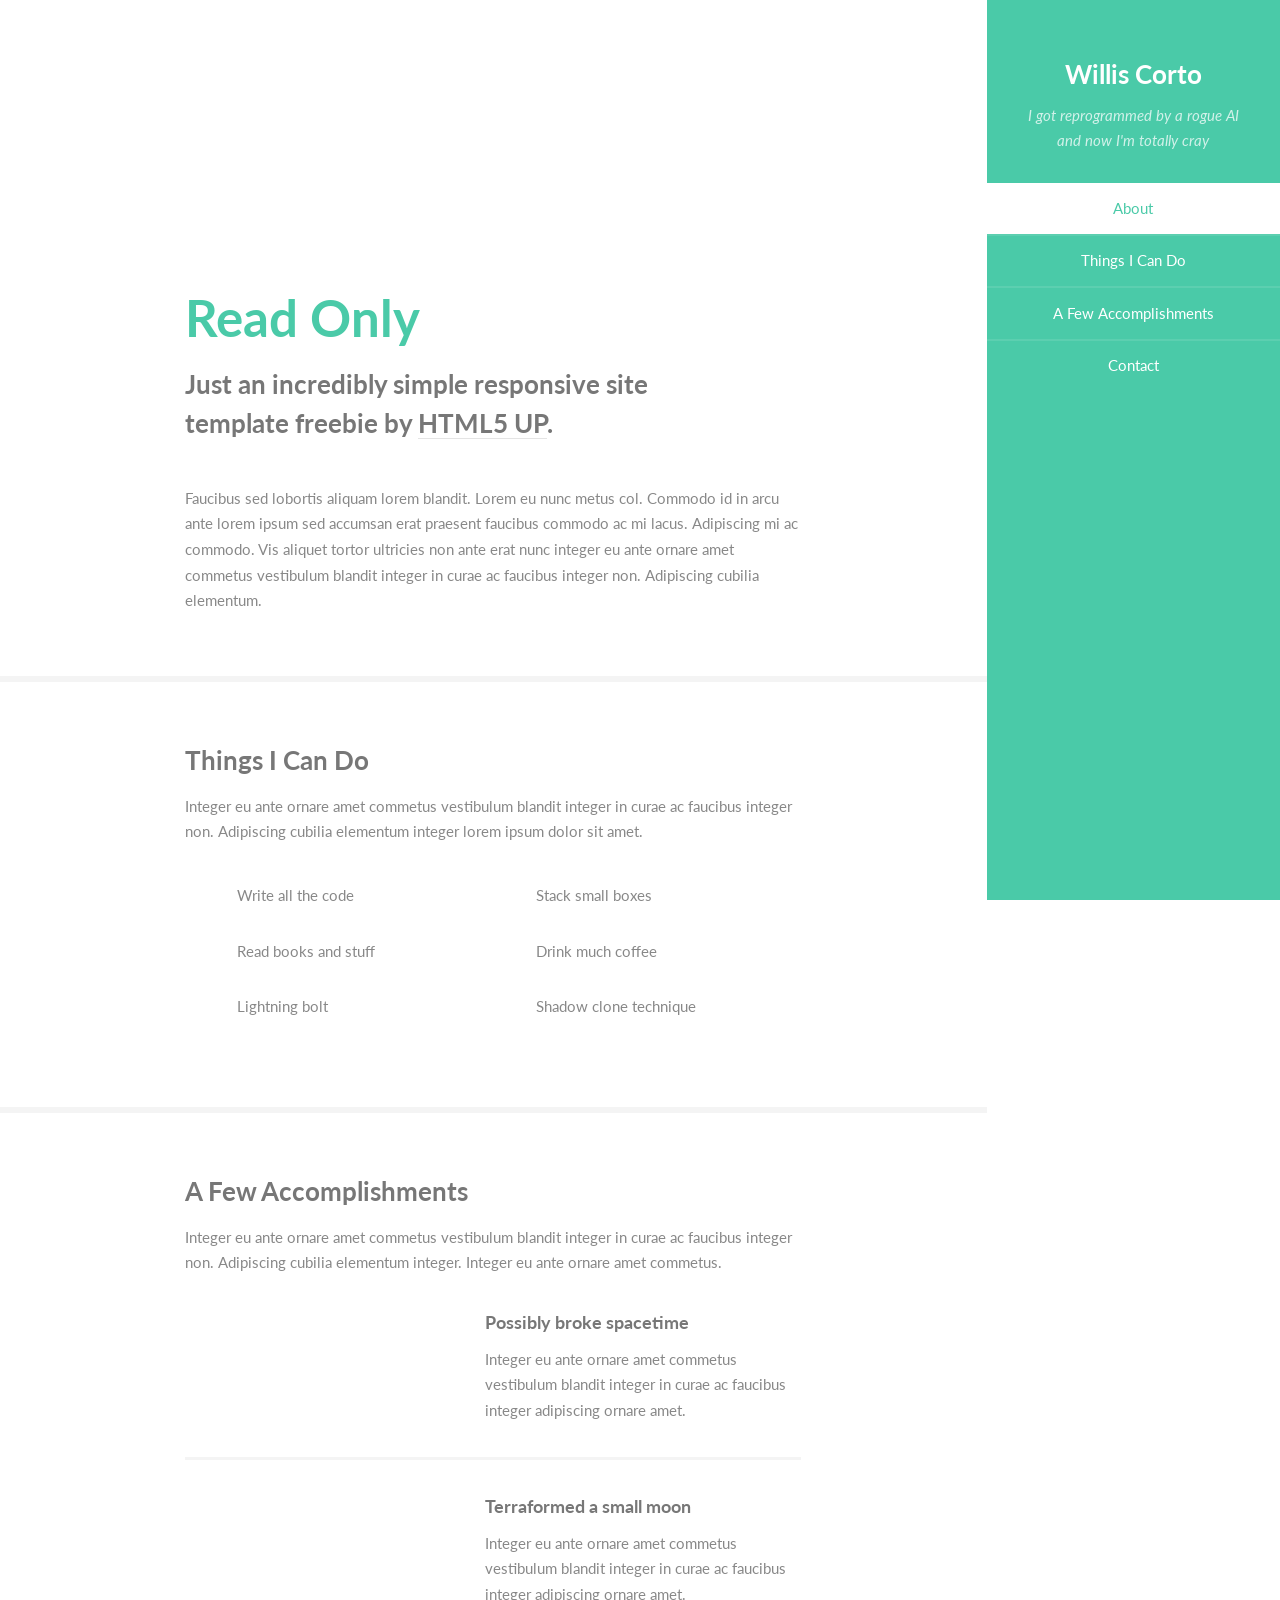
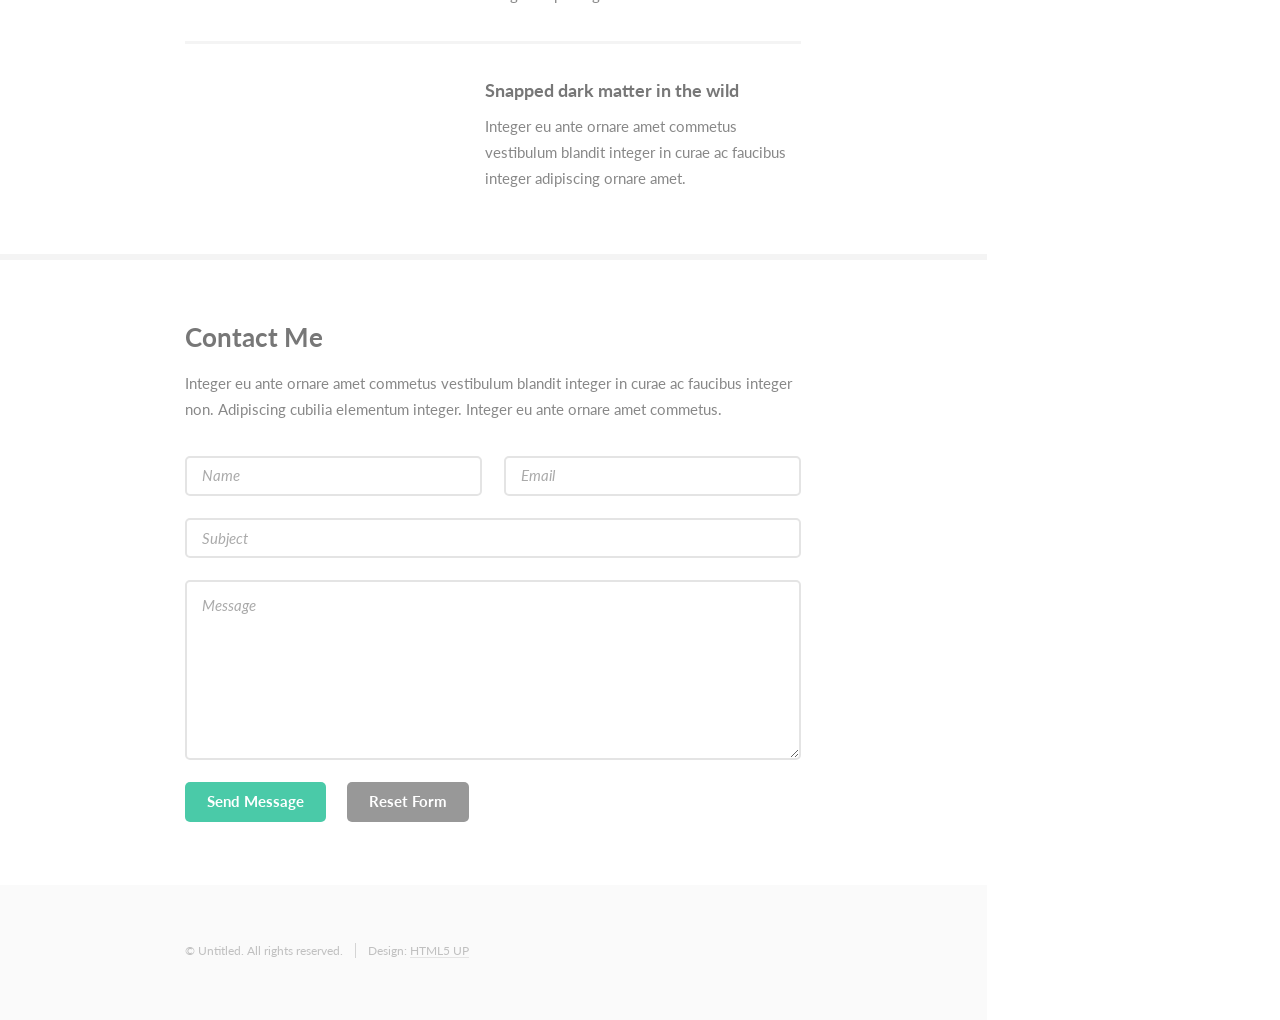
==== index.html @ ff08a29e "add" ====
<!DOCTYPE HTML>
<!--
	Read Only by HTML5 UP
	html5up.net | @ajlkn
	Free for personal and commercial use under the CCA 3.0 license (html5up.net/license)
-->
<html>
	<head>
		<title>Read Only by HTML5 UP</title>
		<meta charset="utf-8" />
		<meta name="viewport" content="width=device-width, initial-scale=1" />
		<!--[if lte IE 8]><script src="assets/js/ie/html5shiv.js"></script><![endif]-->
		<link rel="stylesheet" href="assets/css/main.css" />
		<!--[if lte IE 8]><link rel="stylesheet" href="assets/css/ie8.css" /><![endif]-->
	</head>
	<body>

		<!-- Header -->
			<section id="header">
				<header>
					<span class="image avatar"><img src="images/avatar.jpg" alt="" /></span>
					<h1 id="logo"><a href="#">Willis Corto</a></h1>
					<p>I got reprogrammed by a rogue AI<br />
					and now I'm totally cray</p>
				</header>
				<nav id="nav">
					<ul>
						<li><a href="#one" class="active">About</a></li>
						<li><a href="#two">Things I Can Do</a></li>
						<li><a href="#three">A Few Accomplishments</a></li>
						<li><a href="#four">Contact</a></li>
					</ul>
				</nav>
				<footer>
					<ul class="icons">
						<li><a href="#" class="icon fa-twitter"><span class="label">Twitter</span></a></li>
						<li><a href="#" class="icon fa-facebook"><span class="label">Facebook</span></a></li>
						<li><a href="#" class="icon fa-instagram"><span class="label">Instagram</span></a></li>
						<li><a href="#" class="icon fa-github"><span class="label">Github</span></a></li>
						<li><a href="#" class="icon fa-envelope"><span class="label">Email</span></a></li>
					</ul>
				</footer>
			</section>

		<!-- Wrapper -->
			<div id="wrapper">

				<!-- Main -->
					<div id="main">

						<!-- One -->
							<section id="one">
								<div class="container">
									<header class="major">
										<h2>Read Only</h2>
										<p>Just an incredibly simple responsive site<br />
										template freebie by <a href="http://html5up.net">HTML5 UP</a>.</p>
									</header>
									<p>Faucibus sed lobortis aliquam lorem blandit. Lorem eu nunc metus col. Commodo id in arcu ante lorem ipsum sed accumsan erat praesent faucibus commodo ac mi lacus. Adipiscing mi ac commodo. Vis aliquet tortor ultricies non ante erat nunc integer eu ante ornare amet commetus vestibulum blandit integer in curae ac faucibus integer non. Adipiscing cubilia elementum.</p>
								</div>
							</section>

						<!-- Two -->
							<section id="two">
								<div class="container">
									<h3>Things I Can Do</h3>
									<p>Integer eu ante ornare amet commetus vestibulum blandit integer in curae ac faucibus integer non. Adipiscing cubilia elementum integer lorem ipsum dolor sit amet.</p>
									<ul class="feature-icons">
										<li class="fa-code">Write all the code</li>
										<li class="fa-cubes">Stack small boxes</li>
										<li class="fa-book">Read books and stuff</li>
										<li class="fa-coffee">Drink much coffee</li>
										<li class="fa-bolt">Lightning bolt</li>
										<li class="fa-users">Shadow clone technique</li>
									</ul>
								</div>
							</section>

						<!-- Three -->
							<section id="three">
								<div class="container">
									<h3>A Few Accomplishments</h3>
									<p>Integer eu ante ornare amet commetus vestibulum blandit integer in curae ac faucibus integer non. Adipiscing cubilia elementum integer. Integer eu ante ornare amet commetus.</p>
									<div class="features">
										<article>
											<a href="#" class="image"><img src="images/pic01.jpg" alt="" /></a>
											<div class="inner">
												<h4>Possibly broke spacetime</h4>
												<p>Integer eu ante ornare amet commetus vestibulum blandit integer in curae ac faucibus integer adipiscing ornare amet.</p>
											</div>
										</article>
										<article>
											<a href="#" class="image"><img src="images/pic02.jpg" alt="" /></a>
											<div class="inner">
												<h4>Terraformed a small moon</h4>
												<p>Integer eu ante ornare amet commetus vestibulum blandit integer in curae ac faucibus integer adipiscing ornare amet.</p>
											</div>
										</article>
										<article>
											<a href="#" class="image"><img src="images/pic03.jpg" alt="" /></a>
											<div class="inner">
												<h4>Snapped dark matter in the wild</h4>
												<p>Integer eu ante ornare amet commetus vestibulum blandit integer in curae ac faucibus integer adipiscing ornare amet.</p>
											</div>
										</article>
									</div>
								</div>
							</section>

						<!-- Four -->
							<section id="four">
								<div class="container">
									<h3>Contact Me</h3>
									<p>Integer eu ante ornare amet commetus vestibulum blandit integer in curae ac faucibus integer non. Adipiscing cubilia elementum integer. Integer eu ante ornare amet commetus.</p>
									<form method="post" action="#">
										<div class="row uniform">
											<div class="6u 12u(xsmall)"><input type="text" name="name" id="name" placeholder="Name" /></div>
											<div class="6u 12u(xsmall)"><input type="email" name="email" id="email" placeholder="Email" /></div>
										</div>
										<div class="row uniform">
											<div class="12u"><input type="text" name="subject" id="subject" placeholder="Subject" /></div>
										</div>
										<div class="row uniform">
											<div class="12u"><textarea name="message" id="message" placeholder="Message" rows="6"></textarea></div>
										</div>
										<div class="row uniform">
											<div class="12u">
												<ul class="actions">
													<li><input type="submit" class="special" value="Send Message" /></li>
													<li><input type="reset" value="Reset Form" /></li>
												</ul>
											</div>
										</div>
									</form>
								</div>
							</section>

						<!-- Five -->
						<!--
							<section id="five">
								<div class="container">
									<h3>Elements</h3>

									<section>
										<h4>Text</h4>
										<p>This is <b>bold</b> and this is <strong>strong</strong>. This is <i>italic</i> and this is <em>emphasized</em>.
										This is <sup>superscript</sup> text and this is <sub>subscript</sub> text.
										This is <u>underlined</u> and this is code: <code>for (;;) { ... }</code>. Finally, <a href="#">this is a link</a>.</p>
										<hr />
										<header>
											<h4>Heading with a Subtitle</h4>
											<p>Lorem ipsum dolor sit amet nullam id egestas urna aliquam</p>
										</header>
										<p>Nunc lacinia ante nunc ac lobortis. Interdum adipiscing gravida odio porttitor sem non mi integer non faucibus ornare mi ut ante amet placerat aliquet. Volutpat eu sed ante lacinia sapien lorem accumsan varius montes viverra nibh in adipiscing blandit tempus accumsan.</p>
										<header>
											<h5>Heading with a Subtitle</h5>
											<p>Lorem ipsum dolor sit amet nullam id egestas urna aliquam</p>
										</header>
										<p>Nunc lacinia ante nunc ac lobortis. Interdum adipiscing gravida odio porttitor sem non mi integer non faucibus ornare mi ut ante amet placerat aliquet. Volutpat eu sed ante lacinia sapien lorem accumsan varius montes viverra nibh in adipiscing blandit tempus accumsan.</p>
										<hr />
										<h2>Heading Level 2</h2>
										<h3>Heading Level 3</h3>
										<h4>Heading Level 4</h4>
										<h5>Heading Level 5</h5>
										<h6>Heading Level 6</h6>
										<hr />
										<h5>Blockquote</h5>
										<blockquote>Fringilla nisl. Donec accumsan interdum nisi, quis tincidunt felis sagittis eget tempus euismod. Vestibulum ante ipsum primis in faucibus vestibulum. Blandit adipiscing eu felis iaculis volutpat ac adipiscing accumsan faucibus. Vestibulum ante ipsum primis in faucibus lorem ipsum dolor sit amet nullam adipiscing eu felis.</blockquote>
										<h5>Preformatted</h5>
										<pre><code>i = 0;

	while (!deck.isInOrder()) {
	    print 'Iteration ' + i;
	    deck.shuffle();
	    i++;
	}

	print 'It took ' + i + ' iterations to sort the deck.';</code></pre>
									</section>

									<section>
										<h4>Lists</h4>
										<div class="row">
											<div class="6u 12u(xsmall)">
												<h5>Unordered</h5>
												<ul>
													<li>Dolor pulvinar etiam magna etiam.</li>
													<li>Sagittis adipiscing lorem eleifend.</li>
													<li>Felis enim feugiat dolore viverra.</li>
												</ul>
												<h5>Alternate</h5>
												<ul class="alt">
													<li>Dolor pulvinar etiam magna etiam.</li>
													<li>Sagittis adipiscing lorem eleifend.</li>
													<li>Felis enim feugiat dolore viverra.</li>
												</ul>
											</div>
											<div class="6u 12u(xsmall)">
												<h5>Ordered</h5>
												<ol>
													<li>Dolor pulvinar etiam magna etiam.</li>
													<li>Etiam vel felis at lorem sed viverra.</li>
													<li>Felis enim feugiat dolore viverra.</li>
													<li>Dolor pulvinar etiam magna etiam.</li>
													<li>Etiam vel felis at lorem sed viverra.</li>
													<li>Felis enim feugiat dolore viverra.</li>
												</ol>
												<h5>Icons</h5>
												<ul class="icons">
													<li><a href="#" class="icon fa-twitter"><span class="label">Twitter</span></a></li>
													<li><a href="#" class="icon fa-facebook"><span class="label">Facebook</span></a></li>
													<li><a href="#" class="icon fa-instagram"><span class="label">Instagram</span></a></li>
													<li><a href="#" class="icon fa-github"><span class="label">Github</span></a></li>
													<li><a href="#" class="icon fa-dribbble"><span class="label">Dribbble</span></a></li>
													<li><a href="#" class="icon fa-tumblr"><span class="label">Tumblr</span></a></li>
												</ul>
											</div>
										</div>
										<h5>Actions</h5>
										<ul class="actions">
											<li><a href="#" class="button special">Default</a></li>
											<li><a href="#" class="button">Default</a></li>
											<li><a href="#" class="button alt">Default</a></li>
										</ul>
										<ul class="actions small">
											<li><a href="#" class="button special small">Small</a></li>
											<li><a href="#" class="button small">Small</a></li>
											<li><a href="#" class="button alt small">Small</a></li>
										</ul>
										<div class="row">
											<div class="3u 6u(medium) 12u$(xsmall)">
												<ul class="actions vertical">
													<li><a href="#" class="button special">Default</a></li>
													<li><a href="#" class="button">Default</a></li>
													<li><a href="#" class="button alt">Default</a></li>
												</ul>
											</div>
											<div class="3u 6u$(medium) 12u$(xsmall)">
												<ul class="actions vertical small">
													<li><a href="#" class="button special small">Small</a></li>
													<li><a href="#" class="button small">Small</a></li>
													<li><a href="#" class="button alt small">Small</a></li>
												</ul>
											</div>
											<div class="3u 6u(medium) 12u$(xsmall)">
												<ul class="actions vertical">
													<li><a href="#" class="button special fit">Default</a></li>
													<li><a href="#" class="button fit">Default</a></li>
													<li><a href="#" class="button alt fit">Default</a></li>
												</ul>
											</div>
											<div class="3u 6u$(medium) 12u$(xsmall)">
												<ul class="actions vertical small">
													<li><a href="#" class="button special small fit">Small</a></li>
													<li><a href="#" class="button small fit">Small</a></li>
													<li><a href="#" class="button alt small fit">Small</a></li>
												</ul>
											</div>
										</div>
									</section>

									<section>
										<h4>Table</h4>
										<h5>Default</h5>
										<div class="table-wrapper">
											<table>
												<thead>
													<tr>
														<th>Name</th>
														<th>Description</th>
														<th>Price</th>
													</tr>
												</thead>
												<tbody>
													<tr>
														<td>Item One</td>
														<td>Ante turpis integer aliquet porttitor.</td>
														<td>29.99</td>
													</tr>
													<tr>
														<td>Item Two</td>
														<td>Vis ac commodo adipiscing arcu aliquet.</td>
														<td>19.99</td>
													</tr>
													<tr>
														<td>Item Three</td>
														<td> Morbi faucibus arcu accumsan lorem.</td>
														<td>29.99</td>
													</tr>
													<tr>
														<td>Item Four</td>
														<td>Vitae integer tempus condimentum.</td>
														<td>19.99</td>
													</tr>
													<tr>
														<td>Item Five</td>
														<td>Ante turpis integer aliquet porttitor.</td>
														<td>29.99</td>
													</tr>
												</tbody>
												<tfoot>
													<tr>
														<td colspan="2"></td>
														<td>100.00</td>
													</tr>
												</tfoot>
											</table>
										</div>

										<h5>Alternate</h5>
										<div class="table-wrapper">
											<table class="alt">
												<thead>
													<tr>
														<th>Name</th>
														<th>Description</th>
														<th>Price</th>
													</tr>
												</thead>
												<tbody>
													<tr>
														<td>Item One</td>
														<td>Ante turpis integer aliquet porttitor.</td>
														<td>29.99</td>
													</tr>
													<tr>
														<td>Item Two</td>
														<td>Vis ac commodo adipiscing arcu aliquet.</td>
														<td>19.99</td>
													</tr>
													<tr>
														<td>Item Three</td>
														<td> Morbi faucibus arcu accumsan lorem.</td>
														<td>29.99</td>
													</tr>
													<tr>
														<td>Item Four</td>
														<td>Vitae integer tempus condimentum.</td>
														<td>19.99</td>
													</tr>
													<tr>
														<td>Item Five</td>
														<td>Ante turpis integer aliquet porttitor.</td>
														<td>29.99</td>
													</tr>
												</tbody>
												<tfoot>
													<tr>
														<td colspan="2"></td>
														<td>100.00</td>
													</tr>
												</tfoot>
											</table>
										</div>
									</section>

									<section>
										<h4>Buttons</h4>
										<ul class="actions">
											<li><a href="#" class="button special">Special</a></li>
											<li><a href="#" class="button">Default</a></li>
											<li><a href="#" class="button alt">Alternate</a></li>
										</ul>
										<ul class="actions">
											<li><a href="#" class="button special big">Big</a></li>
											<li><a href="#" class="button">Default</a></li>
											<li><a href="#" class="button alt small">Small</a></li>
										</ul>
										<ul class="actions fit">
											<li><a href="#" class="button special fit">Fit</a></li>
											<li><a href="#" class="button fit">Fit</a></li>
											<li><a href="#" class="button alt fit">Fit</a></li>
										</ul>
										<ul class="actions fit small">
											<li><a href="#" class="button special fit small">Fit + Small</a></li>
											<li><a href="#" class="button fit small">Fit + Small</a></li>
											<li><a href="#" class="button alt fit small">Fit + Small</a></li>
										</ul>
										<ul class="actions">
											<li><a href="#" class="button special icon fa-download">Icon</a></li>
											<li><a href="#" class="button icon fa-download">Icon</a></li>
											<li><a href="#" class="button alt icon fa-check">Icon</a></li>
										</ul>
										<ul class="actions">
											<li><span class="button special disabled">Special</span></li>
											<li><span class="button disabled">Default</span></li>
											<li><span class="button alt disabled">Alternate</span></li>
										</ul>
									</section>

									<section>
										<h4>Form</h4>
										<form method="post" action="#">
											<div class="row uniform">
												<div class="6u 12u(xsmall)">
													<input type="text" name="demo-name" id="demo-name" value="" placeholder="Name" />
												</div>
												<div class="6u 12u(xsmall)">
													<input type="email" name="demo-email" id="demo-email" value="" placeholder="Email" />
												</div>
											</div>
											<div class="row uniform">
												<div class="12u">
													<div class="select-wrapper">
														<select name="demo-category" id="demo-category">
															<option value="">- Category -</option>
															<option value="1">Manufacturing</option>
															<option value="1">Shipping</option>
															<option value="1">Administration</option>
															<option value="1">Human Resources</option>
														</select>
													</div>
												</div>
											</div>
											<div class="row uniform">
												<div class="4u 12u(medium)">
													<input type="radio" id="demo-priority-low" name="demo-priority" checked>
													<label for="demo-priority-low">Low Priority</label>
												</div>
												<div class="4u 12u(medium)">
													<input type="radio" id="demo-priority-normal" name="demo-priority">
													<label for="demo-priority-normal">Normal Priority</label>
												</div>
												<div class="4u 12u(medium)">
													<input type="radio" id="demo-priority-high" name="demo-priority">
													<label for="demo-priority-high">High Priority</label>
												</div>
											</div>
											<div class="row uniform">
												<div class="6u 12u(medium)">
													<input type="checkbox" id="demo-copy" name="demo-copy">
													<label for="demo-copy">Email me a copy of this message</label>
												</div>
												<div class="6u 12u(medium)">
													<input type="checkbox" id="demo-human" name="demo-human" checked>
													<label for="demo-human">I am a human and not a robot</label>
												</div>
											</div>
											<div class="row uniform">
												<div class="12u">
													<textarea name="demo-message" id="demo-message" placeholder="Enter your message" rows="6"></textarea>
												</div>
											</div>
											<div class="row uniform">
												<div class="12u">
													<ul class="actions">
														<li><input type="submit" value="Send Message" /></li>
														<li><input type="reset" value="Reset" class="alt" /></li>
													</ul>
												</div>
											</div>
										</form>
									</section>

									<section>
										<h4>Image</h4>
										<h5>Fit</h5>
										<span class="image fit"><img src="images/banner.jpg" alt="" /></span>
										<div class="box alt">
											<div class="row 50% uniform">
												<div class="4u"><span class="image fit"><img src="images/pic01.jpg" alt="" /></span></div>
												<div class="4u"><span class="image fit"><img src="images/pic02.jpg" alt="" /></span></div>
												<div class="4u"><span class="image fit"><img src="images/pic03.jpg" alt="" /></span></div>
											</div>
											<div class="row 50% uniform">
												<div class="4u"><span class="image fit"><img src="images/pic02.jpg" alt="" /></span></div>
												<div class="4u"><span class="image fit"><img src="images/pic03.jpg" alt="" /></span></div>
												<div class="4u"><span class="image fit"><img src="images/pic01.jpg" alt="" /></span></div>
											</div>
											<div class="row 50% uniform">
												<div class="4u"><span class="image fit"><img src="images/pic03.jpg" alt="" /></span></div>
												<div class="4u"><span class="image fit"><img src="images/pic01.jpg" alt="" /></span></div>
												<div class="4u"><span class="image fit"><img src="images/pic02.jpg" alt="" /></span></div>
											</div>
										</div>
										<h5>Left &amp; Right</h5>
										<p><span class="image left"><img src="images/avatar.jpg" alt="" /></span>Fringilla nisl. Donec accumsan interdum nisi, quis tincidunt felis sagittis eget. tempus euismod. Vestibulum ante ipsum primis in faucibus vestibulum. Blandit adipiscing eu felis iaculis volutpat ac adipiscing accumsan eu faucibus. Integer ac pellentesque praesent tincidunt felis sagittis eget. tempus euismod. Vestibulum ante ipsum primis in faucibus vestibulum. Blandit adipiscing eu felis iaculis volutpat ac adipiscing accumsan eu faucibus. Integer ac pellentesque praesent. Donec accumsan interdum nisi, quis tincidunt felis sagittis eget. tempus euismod. Vestibulum ante ipsum primis in faucibus vestibulum. Blandit adipiscing eu felis iaculis volutpat ac adipiscing accumsan eu faucibus. Integer ac pellentesque praesent tincidunt felis sagittis eget. tempus euismod. Vestibulum ante ipsum primis in faucibus vestibulum. Blandit adipiscing eu felis iaculis volutpat ac adipiscing accumsan eu faucibus. Integer ac pellentesque praesent.</p>
										<p><span class="image right"><img src="images/avatar.jpg" alt="" /></span>Fringilla nisl. Donec accumsan interdum nisi, quis tincidunt felis sagittis eget. tempus euismod. Vestibulum ante ipsum primis in faucibus vestibulum. Blandit adipiscing eu felis iaculis volutpat ac adipiscing accumsan eu faucibus. Integer ac pellentesque praesent tincidunt felis sagittis eget. tempus euismod. Vestibulum ante ipsum primis in faucibus vestibulum. Blandit adipiscing eu felis iaculis volutpat ac adipiscing accumsan eu faucibus. Integer ac pellentesque praesent. Donec accumsan interdum nisi, quis tincidunt felis sagittis eget. tempus euismod. Vestibulum ante ipsum primis in faucibus vestibulum. Blandit adipiscing eu felis iaculis volutpat ac adipiscing accumsan eu faucibus. Integer ac pellentesque praesent tincidunt felis sagittis eget. tempus euismod. Vestibulum ante ipsum primis in faucibus vestibulum. Blandit adipiscing eu felis iaculis volutpat ac adipiscing accumsan eu faucibus. Integer ac pellentesque praesent.</p>
									</section>

								</div>
							</section>
						-->

					</div>

				<!-- Footer -->
					<section id="footer">
						<div class="container">
							<ul class="copyright">
								<li>&copy; Untitled. All rights reserved.</li><li>Design: <a href="http://html5up.net">HTML5 UP</a></li>
							</ul>
						</div>
					</section>

			</div>

		<!-- Scripts -->
			<script src="assets/js/jquery.min.js"></script>
			<script src="assets/js/jquery.scrollzer.min.js"></script>
			<script src="assets/js/jquery.scrolly.min.js"></script>
			<script src="assets/js/skel.min.js"></script>
			<script src="assets/js/util.js"></script>
			<!--[if lte IE 8]><script src="assets/js/ie/respond.min.js"></script><![endif]-->
			<script src="assets/js/main.js"></script>

	</body>
</html>
---- assets/css/main.css ----
@import url("font-awesome.min.css");
@import url("https://fonts.googleapis.com/css?family=Lato:400,400italic,700,700italic|Source+Code+Pro:400");

/*
	Read Only by HTML5 UP
	html5up.net | @ajlkn
	Free for personal and commercial use under the CCA 3.0 license (html5up.net/license)
*/

/* Reset */

	html, body, div, span, applet, object, iframe, h1, h2, h3, h4, h5, h6, p, blockquote, pre, a, abbr, acronym, address, big, cite, code, del, dfn, em, img, ins, kbd, q, s, samp, small, strike, strong, sub, sup, tt, var, b, u, i, center, dl, dt, dd, ol, ul, li, fieldset, form, label, legend, table, caption, tbody, tfoot, thead, tr, th, td, article, aside, canvas, details, embed, figure, figcaption, footer, header, hgroup, menu, nav, output, ruby, section, summary, time, mark, audio, video {
		margin: 0;
		padding: 0;
		border: 0;
		font-size: 100%;
		font: inherit;
		vertical-align: baseline;
	}

	article, aside, details, figcaption, figure, footer, header, hgroup, menu, nav, section {
		display: block;
	}

	body {
		line-height: 1;
	}

	ol, ul {
		list-style: none;
	}

	blockquote, q {
		quotes: none;
	}

	blockquote:before, blockquote:after, q:before, q:after {
		content: '';
		content: none;
	}

	table {
		border-collapse: collapse;
		border-spacing: 0;
	}

	body {
		-webkit-text-size-adjust: none;
	}

/* Box Model */

	*, *:before, *:after {
		-moz-box-sizing: border-box;
		-webkit-box-sizing: border-box;
		box-sizing: border-box;
	}

/* Containers */

	.container {
		margin-left: auto;
		margin-right: auto;
	}

	.container.\31 25\25 {
		width: 100%;
		max-width: 56.25em;
		min-width: 45em;
	}

	.container.\37 5\25 {
		width: 33.75em;
	}

	.container.\35 0\25 {
		width: 22.5em;
	}

	.container.\32 5\25 {
		width: 11.25em;
	}

	.container {
		width: 45em;
	}

	@media screen and (max-width: 1680px) {

		.container.\31 25\25 {
			width: 100%;
			max-width: 56.25em;
			min-width: 45em;
		}

		.container.\37 5\25 {
			width: 33.75em;
		}

		.container.\35 0\25 {
			width: 22.5em;
		}

		.container.\32 5\25 {
			width: 11.25em;
		}

		.container {
			width: 45em;
		}

	}

	@media screen and (max-width: 1280px) {

		.container.\31 25\25 {
			width: 100%;
			max-width: 52.5em;
			min-width: 42em;
		}

		.container.\37 5\25 {
			width: 31.5em;
		}

		.container.\35 0\25 {
			width: 21em;
		}

		.container.\32 5\25 {
			width: 10.5em;
		}

		.container {
			width: 42em;
		}

	}

	@media screen and (max-width: 1024px) {

		.container.\31 25\25 {
			width: 100%;
			max-width: 106.25%;
			min-width: 85%;
		}

		.container.\37 5\25 {
			width: 63.75%;
		}

		.container.\35 0\25 {
			width: 42.5%;
		}

		.container.\32 5\25 {
			width: 21.25%;
		}

		.container {
			width: 85% !important;
		}

	}

	@media screen and (max-width: 736px) {

		.container.\31 25\25 {
			width: 100%;
			max-width: 112.5%;
			min-width: 90%;
		}

		.container.\37 5\25 {
			width: 67.5%;
		}

		.container.\35 0\25 {
			width: 45%;
		}

		.container.\32 5\25 {
			width: 22.5%;
		}

		.container {
			width: 90% !important;
		}

	}

	@media screen and (max-width: 480px) {

		.container.\31 25\25 {
			width: 100%;
			max-width: 112.5%;
			min-width: 90%;
		}

		.container.\37 5\25 {
			width: 67.5%;
		}

		.container.\35 0\25 {
			width: 45%;
		}

		.container.\32 5\25 {
			width: 22.5%;
		}

		.container {
			width: 90% !important;
		}

	}

/* Grid */

	.row {
		border-bottom: solid 1px transparent;
		-moz-box-sizing: border-box;
		-webkit-box-sizing: border-box;
		box-sizing: border-box;
	}

	.row > * {
		float: left;
		-moz-box-sizing: border-box;
		-webkit-box-sizing: border-box;
		box-sizing: border-box;
	}

	.row:after, .row:before {
		content: '';
		display: block;
		clear: both;
		height: 0;
	}

	.row.uniform > * > :first-child {
		margin-top: 0;
	}

	.row.uniform > * > :last-child {
		margin-bottom: 0;
	}

	.row.\30 \25 > * {
		padding: 0 0 0 0em;
	}

	.row.\30 \25 {
		margin: 0 0 -1px 0em;
	}

	.row.uniform.\30 \25 > * {
		padding: 0em 0 0 0em;
	}

	.row.uniform.\30 \25 {
		margin: 0em 0 -1px 0em;
	}

	.row > * {
		padding: 0 0 0 2em;
	}

	.row {
		margin: 0 0 -1px -2em;
	}

	.row.uniform > * {
		padding: 2em 0 0 2em;
	}

	.row.uniform {
		margin: -2em 0 -1px -2em;
	}

	.row.\32 00\25 > * {
		padding: 0 0 0 4em;
	}

	.row.\32 00\25 {
		margin: 0 0 -1px -4em;
	}

	.row.uniform.\32 00\25 > * {
		padding: 4em 0 0 4em;
	}

	.row.uniform.\32 00\25 {
		margin: -4em 0 -1px -4em;
	}

	.row.\31 50\25 > * {
		padding: 0 0 0 3em;
	}

	.row.\31 50\25 {
		margin: 0 0 -1px -3em;
	}

	.row.uniform.\31 50\25 > * {
		padding: 3em 0 0 3em;
	}

	.row.uniform.\31 50\25 {
		margin: -3em 0 -1px -3em;
	}

	.row.\35 0\25 > * {
		padding: 0 0 0 1em;
	}

	.row.\35 0\25 {
		margin: 0 0 -1px -1em;
	}

	.row.uniform.\35 0\25 > * {
		padding: 1em 0 0 1em;
	}

	.row.uniform.\35 0\25 {
		margin: -1em 0 -1px -1em;
	}

	.row.\32 5\25 > * {
		padding: 0 0 0 0.5em;
	}

	.row.\32 5\25 {
		margin: 0 0 -1px -0.5em;
	}

	.row.uniform.\32 5\25 > * {
		padding: 0.5em 0 0 0.5em;
	}

	.row.uniform.\32 5\25 {
		margin: -0.5em 0 -1px -0.5em;
	}

	.\31 2u, .\31 2u\24 {
		width: 100%;
		clear: none;
		margin-left: 0;
	}

	.\31 1u, .\31 1u\24 {
		width: 91.6666666667%;
		clear: none;
		margin-left: 0;
	}

	.\31 0u, .\31 0u\24 {
		width: 83.3333333333%;
		clear: none;
		margin-left: 0;
	}

	.\39 u, .\39 u\24 {
		width: 75%;
		clear: none;
		margin-left: 0;
	}

	.\38 u, .\38 u\24 {
		width: 66.6666666667%;
		clear: none;
		margin-left: 0;
	}

	.\37 u, .\37 u\24 {
		width: 58.3333333333%;
		clear: none;
		margin-left: 0;
	}

	.\36 u, .\36 u\24 {
		width: 50%;
		clear: none;
		margin-left: 0;
	}

	.\35 u, .\35 u\24 {
		width: 41.6666666667%;
		clear: none;
		margin-left: 0;
	}

	.\34 u, .\34 u\24 {
		width: 33.3333333333%;
		clear: none;
		margin-left: 0;
	}

	.\33 u, .\33 u\24 {
		width: 25%;
		clear: none;
		margin-left: 0;
	}

	.\32 u, .\32 u\24 {
		width: 16.6666666667%;
		clear: none;
		margin-left: 0;
	}

	.\31 u, .\31 u\24 {
		width: 8.3333333333%;
		clear: none;
		margin-left: 0;
	}

	.\31 2u\24 + *,
	.\31 1u\24 + *,
	.\31 0u\24 + *,
	.\39 u\24 + *,
	.\38 u\24 + *,
	.\37 u\24 + *,
	.\36 u\24 + *,
	.\35 u\24 + *,
	.\34 u\24 + *,
	.\33 u\24 + *,
	.\32 u\24 + *,
	.\31 u\24 + * {
		clear: left;
	}

	.\-11u {
		margin-left: 91.66667%;
	}

	.\-10u {
		margin-left: 83.33333%;
	}

	.\-9u {
		margin-left: 75%;
	}

	.\-8u {
		margin-left: 66.66667%;
	}

	.\-7u {
		margin-left: 58.33333%;
	}

	.\-6u {
		margin-left: 50%;
	}

	.\-5u {
		margin-left: 41.66667%;
	}

	.\-4u {
		margin-left: 33.33333%;
	}

	.\-3u {
		margin-left: 25%;
	}

	.\-2u {
		margin-left: 16.66667%;
	}

	.\-1u {
		margin-left: 8.33333%;
	}

	@media screen and (max-width: 1680px) {

		.row > * {
			padding: 0 0 0 2em;
		}

		.row {
			margin: 0 0 -1px -2em;
		}

		.row.uniform > * {
			padding: 2em 0 0 2em;
		}

		.row.uniform {
			margin: -2em 0 -1px -2em;
		}

		.row.\32 00\25 > * {
			padding: 0 0 0 4em;
		}

		.row.\32 00\25 {
			margin: 0 0 -1px -4em;
		}

		.row.uniform.\32 00\25 > * {
			padding: 4em 0 0 4em;
		}

		.row.uniform.\32 00\25 {
			margin: -4em 0 -1px -4em;
		}

		.row.\31 50\25 > * {
			padding: 0 0 0 3em;
		}

		.row.\31 50\25 {
			margin: 0 0 -1px -3em;
		}

		.row.uniform.\31 50\25 > * {
			padding: 3em 0 0 3em;
		}

		.row.uniform.\31 50\25 {
			margin: -3em 0 -1px -3em;
		}

		.row.\35 0\25 > * {
			padding: 0 0 0 1em;
		}

		.row.\35 0\25 {
			margin: 0 0 -1px -1em;
		}

		.row.uniform.\35 0\25 > * {
			padding: 1em 0 0 1em;
		}

		.row.uniform.\35 0\25 {
			margin: -1em 0 -1px -1em;
		}

		.row.\32 5\25 > * {
			padding: 0 0 0 0.5em;
		}

		.row.\32 5\25 {
			margin: 0 0 -1px -0.5em;
		}

		.row.uniform.\32 5\25 > * {
			padding: 0.5em 0 0 0.5em;
		}

		.row.uniform.\32 5\25 {
			margin: -0.5em 0 -1px -0.5em;
		}

		.\31 2u\28xlarge\29, .\31 2u\24\28xlarge\29 {
			width: 100%;
			clear: none;
			margin-left: 0;
		}

		.\31 1u\28xlarge\29, .\31 1u\24\28xlarge\29 {
			width: 91.6666666667%;
			clear: none;
			margin-left: 0;
		}

		.\31 0u\28xlarge\29, .\31 0u\24\28xlarge\29 {
			width: 83.3333333333%;
			clear: none;
			margin-left: 0;
		}

		.\39 u\28xlarge\29, .\39 u\24\28xlarge\29 {
			width: 75%;
			clear: none;
			margin-left: 0;
		}

		.\38 u\28xlarge\29, .\38 u\24\28xlarge\29 {
			width: 66.6666666667%;
			clear: none;
			margin-left: 0;
		}

		.\37 u\28xlarge\29, .\37 u\24\28xlarge\29 {
			width: 58.3333333333%;
			clear: none;
			margin-left: 0;
		}

		.\36 u\28xlarge\29, .\36 u\24\28xlarge\29 {
			width: 50%;
			clear: none;
			margin-left: 0;
		}

		.\35 u\28xlarge\29, .\35 u\24\28xlarge\29 {
			width: 41.6666666667%;
			clear: none;
			margin-left: 0;
		}

		.\34 u\28xlarge\29, .\34 u\24\28xlarge\29 {
			width: 33.3333333333%;
			clear: none;
			margin-left: 0;
		}

		.\33 u\28xlarge\29, .\33 u\24\28xlarge\29 {
			width: 25%;
			clear: none;
			margin-left: 0;
		}

		.\32 u\28xlarge\29, .\32 u\24\28xlarge\29 {
			width: 16.6666666667%;
			clear: none;
			margin-left: 0;
		}

		.\31 u\28xlarge\29, .\31 u\24\28xlarge\29 {
			width: 8.3333333333%;
			clear: none;
			margin-left: 0;
		}

		.\31 2u\24\28xlarge\29 + *,
		.\31 1u\24\28xlarge\29 + *,
		.\31 0u\24\28xlarge\29 + *,
		.\39 u\24\28xlarge\29 + *,
		.\38 u\24\28xlarge\29 + *,
		.\37 u\24\28xlarge\29 + *,
		.\36 u\24\28xlarge\29 + *,
		.\35 u\24\28xlarge\29 + *,
		.\34 u\24\28xlarge\29 + *,
		.\33 u\24\28xlarge\29 + *,
		.\32 u\24\28xlarge\29 + *,
		.\31 u\24\28xlarge\29 + * {
			clear: left;
		}

		.\-11u\28xlarge\29 {
			margin-left: 91.66667%;
		}

		.\-10u\28xlarge\29 {
			margin-left: 83.33333%;
		}

		.\-9u\28xlarge\29 {
			margin-left: 75%;
		}

		.\-8u\28xlarge\29 {
			margin-left: 66.66667%;
		}

		.\-7u\28xlarge\29 {
			margin-left: 58.33333%;
		}

		.\-6u\28xlarge\29 {
			margin-left: 50%;
		}

		.\-5u\28xlarge\29 {
			margin-left: 41.66667%;
		}

		.\-4u\28xlarge\29 {
			margin-left: 33.33333%;
		}

		.\-3u\28xlarge\29 {
			margin-left: 25%;
		}

		.\-2u\28xlarge\29 {
			margin-left: 16.66667%;
		}

		.\-1u\28xlarge\29 {
			margin-left: 8.33333%;
		}

	}

	@media screen and (max-width: 1280px) {

		.row > * {
			padding: 0 0 0 1.5em;
		}

		.row {
			margin: 0 0 -1px -1.5em;
		}

		.row.uniform > * {
			padding: 1.5em 0 0 1.5em;
		}

		.row.uniform {
			margin: -1.5em 0 -1px -1.5em;
		}

		.row.\32 00\25 > * {
			padding: 0 0 0 3em;
		}

		.row.\32 00\25 {
			margin: 0 0 -1px -3em;
		}

		.row.uniform.\32 00\25 > * {
			padding: 3em 0 0 3em;
		}

		.row.uniform.\32 00\25 {
			margin: -3em 0 -1px -3em;
		}

		.row.\31 50\25 > * {
			padding: 0 0 0 2.25em;
		}

		.row.\31 50\25 {
			margin: 0 0 -1px -2.25em;
		}

		.row.uniform.\31 50\25 > * {
			padding: 2.25em 0 0 2.25em;
		}

		.row.uniform.\31 50\25 {
			margin: -2.25em 0 -1px -2.25em;
		}

		.row.\35 0\25 > * {
			padding: 0 0 0 0.75em;
		}

		.row.\35 0\25 {
			margin: 0 0 -1px -0.75em;
		}

		.row.uniform.\35 0\25 > * {
			padding: 0.75em 0 0 0.75em;
		}

		.row.uniform.\35 0\25 {
			margin: -0.75em 0 -1px -0.75em;
		}

		.row.\32 5\25 > * {
			padding: 0 0 0 0.375em;
		}

		.row.\32 5\25 {
			margin: 0 0 -1px -0.375em;
		}

		.row.uniform.\32 5\25 > * {
			padding: 0.375em 0 0 0.375em;
		}

		.row.uniform.\32 5\25 {
			margin: -0.375em 0 -1px -0.375em;
		}

		.\31 2u\28large\29, .\31 2u\24\28large\29 {
			width: 100%;
			clear: none;
			margin-left: 0;
		}

		.\31 1u\28large\29, .\31 1u\24\28large\29 {
			width: 91.6666666667%;
			clear: none;
			margin-left: 0;
		}

		.\31 0u\28large\29, .\31 0u\24\28large\29 {
			width: 83.3333333333%;
			clear: none;
			margin-left: 0;
		}

		.\39 u\28large\29, .\39 u\24\28large\29 {
			width: 75%;
			clear: none;
			margin-left: 0;
		}

		.\38 u\28large\29, .\38 u\24\28large\29 {
			width: 66.6666666667%;
			clear: none;
			margin-left: 0;
		}

		.\37 u\28large\29, .\37 u\24\28large\29 {
			width: 58.3333333333%;
			clear: none;
			margin-left: 0;
		}

		.\36 u\28large\29, .\36 u\24\28large\29 {
			width: 50%;
			clear: none;
			margin-left: 0;
		}

		.\35 u\28large\29, .\35 u\24\28large\29 {
			width: 41.6666666667%;
			clear: none;
			margin-left: 0;
		}

		.\34 u\28large\29, .\34 u\24\28large\29 {
			width: 33.3333333333%;
			clear: none;
			margin-left: 0;
		}

		.\33 u\28large\29, .\33 u\24\28large\29 {
			width: 25%;
			clear: none;
			margin-left: 0;
		}

		.\32 u\28large\29, .\32 u\24\28large\29 {
			width: 16.6666666667%;
			clear: none;
			margin-left: 0;
		}

		.\31 u\28large\29, .\31 u\24\28large\29 {
			width: 8.3333333333%;
			clear: none;
			margin-left: 0;
		}

		.\31 2u\24\28large\29 + *,
		.\31 1u\24\28large\29 + *,
		.\31 0u\24\28large\29 + *,
		.\39 u\24\28large\29 + *,
		.\38 u\24\28large\29 + *,
		.\37 u\24\28large\29 + *,
		.\36 u\24\28large\29 + *,
		.\35 u\24\28large\29 + *,
		.\34 u\24\28large\29 + *,
		.\33 u\24\28large\29 + *,
		.\32 u\24\28large\29 + *,
		.\31 u\24\28large\29 + * {
			clear: left;
		}

		.\-11u\28large\29 {
			margin-left: 91.66667%;
		}

		.\-10u\28large\29 {
			margin-left: 83.33333%;
		}

		.\-9u\28large\29 {
			margin-left: 75%;
		}

		.\-8u\28large\29 {
			margin-left: 66.66667%;
		}

		.\-7u\28large\29 {
			margin-left: 58.33333%;
		}

		.\-6u\28large\29 {
			margin-left: 50%;
		}

		.\-5u\28large\29 {
			margin-left: 41.66667%;
		}

		.\-4u\28large\29 {
			margin-left: 33.33333%;
		}

		.\-3u\28large\29 {
			margin-left: 25%;
		}

		.\-2u\28large\29 {
			margin-left: 16.66667%;
		}

		.\-1u\28large\29 {
			margin-left: 8.33333%;
		}

	}

	@media screen and (max-width: 1024px) {

		.row > * {
			padding: 0 0 0 1.5em;
		}

		.row {
			margin: 0 0 -1px -1.5em;
		}

		.row.uniform > * {
			padding: 1.5em 0 0 1.5em;
		}

		.row.uniform {
			margin: -1.5em 0 -1px -1.5em;
		}

		.row.\32 00\25 > * {
			padding: 0 0 0 3em;
		}

		.row.\32 00\25 {
			margin: 0 0 -1px -3em;
		}

		.row.uniform.\32 00\25 > * {
			padding: 3em 0 0 3em;
		}

		.row.uniform.\32 00\25 {
			margin: -3em 0 -1px -3em;
		}

		.row.\31 50\25 > * {
			padding: 0 0 0 2.25em;
		}

		.row.\31 50\25 {
			margin: 0 0 -1px -2.25em;
		}

		.row.uniform.\31 50\25 > * {
			padding: 2.25em 0 0 2.25em;
		}

		.row.uniform.\31 50\25 {
			margin: -2.25em 0 -1px -2.25em;
		}

		.row.\35 0\25 > * {
			padding: 0 0 0 0.75em;
		}

		.row.\35 0\25 {
			margin: 0 0 -1px -0.75em;
		}

		.row.uniform.\35 0\25 > * {
			padding: 0.75em 0 0 0.75em;
		}

		.row.uniform.\35 0\25 {
			margin: -0.75em 0 -1px -0.75em;
		}

		.row.\32 5\25 > * {
			padding: 0 0 0 0.375em;
		}

		.row.\32 5\25 {
			margin: 0 0 -1px -0.375em;
		}

		.row.uniform.\32 5\25 > * {
			padding: 0.375em 0 0 0.375em;
		}

		.row.uniform.\32 5\25 {
			margin: -0.375em 0 -1px -0.375em;
		}

		.\31 2u\28medium\29, .\31 2u\24\28medium\29 {
			width: 100%;
			clear: none;
			margin-left: 0;
		}

		.\31 1u\28medium\29, .\31 1u\24\28medium\29 {
			width: 91.6666666667%;
			clear: none;
			margin-left: 0;
		}

		.\31 0u\28medium\29, .\31 0u\24\28medium\29 {
			width: 83.3333333333%;
			clear: none;
			margin-left: 0;
		}

		.\39 u\28medium\29, .\39 u\24\28medium\29 {
			width: 75%;
			clear: none;
			margin-left: 0;
		}

		.\38 u\28medium\29, .\38 u\24\28medium\29 {
			width: 66.6666666667%;
			clear: none;
			margin-left: 0;
		}

		.\37 u\28medium\29, .\37 u\24\28medium\29 {
			width: 58.3333333333%;
			clear: none;
			margin-left: 0;
		}

		.\36 u\28medium\29, .\36 u\24\28medium\29 {
			width: 50%;
			clear: none;
			margin-left: 0;
		}

		.\35 u\28medium\29, .\35 u\24\28medium\29 {
			width: 41.6666666667%;
			clear: none;
			margin-left: 0;
		}

		.\34 u\28medium\29, .\34 u\24\28medium\29 {
			width: 33.3333333333%;
			clear: none;
			margin-left: 0;
		}

		.\33 u\28medium\29, .\33 u\24\28medium\29 {
			width: 25%;
			clear: none;
			margin-left: 0;
		}

		.\32 u\28medium\29, .\32 u\24\28medium\29 {
			width: 16.6666666667%;
			clear: none;
			margin-left: 0;
		}

		.\31 u\28medium\29, .\31 u\24\28medium\29 {
			width: 8.3333333333%;
			clear: none;
			margin-left: 0;
		}

		.\31 2u\24\28medium\29 + *,
		.\31 1u\24\28medium\29 + *,
		.\31 0u\24\28medium\29 + *,
		.\39 u\24\28medium\29 + *,
		.\38 u\24\28medium\29 + *,
		.\37 u\24\28medium\29 + *,
		.\36 u\24\28medium\29 + *,
		.\35 u\24\28medium\29 + *,
		.\34 u\24\28medium\29 + *,
		.\33 u\24\28medium\29 + *,
		.\32 u\24\28medium\29 + *,
		.\31 u\24\28medium\29 + * {
			clear: left;
		}

		.\-11u\28medium\29 {
			margin-left: 91.66667%;
		}

		.\-10u\28medium\29 {
			margin-left: 83.33333%;
		}

		.\-9u\28medium\29 {
			margin-left: 75%;
		}

		.\-8u\28medium\29 {
			margin-left: 66.66667%;
		}

		.\-7u\28medium\29 {
			margin-left: 58.33333%;
		}

		.\-6u\28medium\29 {
			margin-left: 50%;
		}

		.\-5u\28medium\29 {
			margin-left: 41.66667%;
		}

		.\-4u\28medium\29 {
			margin-left: 33.33333%;
		}

		.\-3u\28medium\29 {
			margin-left: 25%;
		}

		.\-2u\28medium\29 {
			margin-left: 16.66667%;
		}

		.\-1u\28medium\29 {
			margin-left: 8.33333%;
		}

	}

	@media screen and (max-width: 736px) {

		.row > * {
			padding: 0 0 0 1.25em;
		}

		.row {
			margin: 0 0 -1px -1.25em;
		}

		.row.uniform > * {
			padding: 1.25em 0 0 1.25em;
		}

		.row.uniform {
			margin: -1.25em 0 -1px -1.25em;
		}

		.row.\32 00\25 > * {
			padding: 0 0 0 2.5em;
		}

		.row.\32 00\25 {
			margin: 0 0 -1px -2.5em;
		}

		.row.uniform.\32 00\25 > * {
			padding: 2.5em 0 0 2.5em;
		}

		.row.uniform.\32 00\25 {
			margin: -2.5em 0 -1px -2.5em;
		}

		.row.\31 50\25 > * {
			padding: 0 0 0 1.875em;
		}

		.row.\31 50\25 {
			margin: 0 0 -1px -1.875em;
		}

		.row.uniform.\31 50\25 > * {
			padding: 1.875em 0 0 1.875em;
		}

		.row.uniform.\31 50\25 {
			margin: -1.875em 0 -1px -1.875em;
		}

		.row.\35 0\25 > * {
			padding: 0 0 0 0.625em;
		}

		.row.\35 0\25 {
			margin: 0 0 -1px -0.625em;
		}

		.row.uniform.\35 0\25 > * {
			padding: 0.625em 0 0 0.625em;
		}

		.row.uniform.\35 0\25 {
			margin: -0.625em 0 -1px -0.625em;
		}

		.row.\32 5\25 > * {
			padding: 0 0 0 0.3125em;
		}

		.row.\32 5\25 {
			margin: 0 0 -1px -0.3125em;
		}

		.row.uniform.\32 5\25 > * {
			padding: 0.3125em 0 0 0.3125em;
		}

		.row.uniform.\32 5\25 {
			margin: -0.3125em 0 -1px -0.3125em;
		}

		.\31 2u\28small\29, .\31 2u\24\28small\29 {
			width: 100%;
			clear: none;
			margin-left: 0;
		}

		.\31 1u\28small\29, .\31 1u\24\28small\29 {
			width: 91.6666666667%;
			clear: none;
			margin-left: 0;
		}

		.\31 0u\28small\29, .\31 0u\24\28small\29 {
			width: 83.3333333333%;
			clear: none;
			margin-left: 0;
		}

		.\39 u\28small\29, .\39 u\24\28small\29 {
			width: 75%;
			clear: none;
			margin-left: 0;
		}

		.\38 u\28small\29, .\38 u\24\28small\29 {
			width: 66.6666666667%;
			clear: none;
			margin-left: 0;
		}

		.\37 u\28small\29, .\37 u\24\28small\29 {
			width: 58.3333333333%;
			clear: none;
			margin-left: 0;
		}

		.\36 u\28small\29, .\36 u\24\28small\29 {
			width: 50%;
			clear: none;
			margin-left: 0;
		}

		.\35 u\28small\29, .\35 u\24\28small\29 {
			width: 41.6666666667%;
			clear: none;
			margin-left: 0;
		}

		.\34 u\28small\29, .\34 u\24\28small\29 {
			width: 33.3333333333%;
			clear: none;
			margin-left: 0;
		}

		.\33 u\28small\29, .\33 u\24\28small\29 {
			width: 25%;
			clear: none;
			margin-left: 0;
		}

		.\32 u\28small\29, .\32 u\24\28small\29 {
			width: 16.6666666667%;
			clear: none;
			margin-left: 0;
		}

		.\31 u\28small\29, .\31 u\24\28small\29 {
			width: 8.3333333333%;
			clear: none;
			margin-left: 0;
		}

		.\31 2u\24\28small\29 + *,
		.\31 1u\24\28small\29 + *,
		.\31 0u\24\28small\29 + *,
		.\39 u\24\28small\29 + *,
		.\38 u\24\28small\29 + *,
		.\37 u\24\28small\29 + *,
		.\36 u\24\28small\29 + *,
		.\35 u\24\28small\29 + *,
		.\34 u\24\28small\29 + *,
		.\33 u\24\28small\29 + *,
		.\32 u\24\28small\29 + *,
		.\31 u\24\28small\29 + * {
			clear: left;
		}

		.\-11u\28small\29 {
			margin-left: 91.66667%;
		}

		.\-10u\28small\29 {
			margin-left: 83.33333%;
		}

		.\-9u\28small\29 {
			margin-left: 75%;
		}

		.\-8u\28small\29 {
			margin-left: 66.66667%;
		}

		.\-7u\28small\29 {
			margin-left: 58.33333%;
		}

		.\-6u\28small\29 {
			margin-left: 50%;
		}

		.\-5u\28small\29 {
			margin-left: 41.66667%;
		}

		.\-4u\28small\29 {
			margin-left: 33.33333%;
		}

		.\-3u\28small\29 {
			margin-left: 25%;
		}

		.\-2u\28small\29 {
			margin-left: 16.66667%;
		}

		.\-1u\28small\29 {
			margin-left: 8.33333%;
		}

	}

	@media screen and (max-width: 480px) {

		.row > * {
			padding: 0 0 0 1.25em;
		}

		.row {
			margin: 0 0 -1px -1.25em;
		}

		.row.uniform > * {
			padding: 1.25em 0 0 1.25em;
		}

		.row.uniform {
			margin: -1.25em 0 -1px -1.25em;
		}

		.row.\32 00\25 > * {
			padding: 0 0 0 2.5em;
		}

		.row.\32 00\25 {
			margin: 0 0 -1px -2.5em;
		}

		.row.uniform.\32 00\25 > * {
			padding: 2.5em 0 0 2.5em;
		}

		.row.uniform.\32 00\25 {
			margin: -2.5em 0 -1px -2.5em;
		}

		.row.\31 50\25 > * {
			padding: 0 0 0 1.875em;
		}

		.row.\31 50\25 {
			margin: 0 0 -1px -1.875em;
		}

		.row.uniform.\31 50\25 > * {
			padding: 1.875em 0 0 1.875em;
		}

		.row.uniform.\31 50\25 {
			margin: -1.875em 0 -1px -1.875em;
		}

		.row.\35 0\25 > * {
			padding: 0 0 0 0.625em;
		}

		.row.\35 0\25 {
			margin: 0 0 -1px -0.625em;
		}

		.row.uniform.\35 0\25 > * {
			padding: 0.625em 0 0 0.625em;
		}

		.row.uniform.\35 0\25 {
			margin: -0.625em 0 -1px -0.625em;
		}

		.row.\32 5\25 > * {
			padding: 0 0 0 0.3125em;
		}

		.row.\32 5\25 {
			margin: 0 0 -1px -0.3125em;
		}

		.row.uniform.\32 5\25 > * {
			padding: 0.3125em 0 0 0.3125em;
		}

		.row.uniform.\32 5\25 {
			margin: -0.3125em 0 -1px -0.3125em;
		}

		.\31 2u\28xsmall\29, .\31 2u\24\28xsmall\29 {
			width: 100%;
			clear: none;
			margin-left: 0;
		}

		.\31 1u\28xsmall\29, .\31 1u\24\28xsmall\29 {
			width: 91.6666666667%;
			clear: none;
			margin-left: 0;
		}

		.\31 0u\28xsmall\29, .\31 0u\24\28xsmall\29 {
			width: 83.3333333333%;
			clear: none;
			margin-left: 0;
		}

		.\39 u\28xsmall\29, .\39 u\24\28xsmall\29 {
			width: 75%;
			clear: none;
			margin-left: 0;
		}

		.\38 u\28xsmall\29, .\38 u\24\28xsmall\29 {
			width: 66.6666666667%;
			clear: none;
			margin-left: 0;
		}

		.\37 u\28xsmall\29, .\37 u\24\28xsmall\29 {
			width: 58.3333333333%;
			clear: none;
			margin-left: 0;
		}

		.\36 u\28xsmall\29, .\36 u\24\28xsmall\29 {
			width: 50%;
			clear: none;
			margin-left: 0;
		}

		.\35 u\28xsmall\29, .\35 u\24\28xsmall\29 {
			width: 41.6666666667%;
			clear: none;
			margin-left: 0;
		}

		.\34 u\28xsmall\29, .\34 u\24\28xsmall\29 {
			width: 33.3333333333%;
			clear: none;
			margin-left: 0;
		}

		.\33 u\28xsmall\29, .\33 u\24\28xsmall\29 {
			width: 25%;
			clear: none;
			margin-left: 0;
		}

		.\32 u\28xsmall\29, .\32 u\24\28xsmall\29 {
			width: 16.6666666667%;
			clear: none;
			margin-left: 0;
		}

		.\31 u\28xsmall\29, .\31 u\24\28xsmall\29 {
			width: 8.3333333333%;
			clear: none;
			margin-left: 0;
		}

		.\31 2u\24\28xsmall\29 + *,
		.\31 1u\24\28xsmall\29 + *,
		.\31 0u\24\28xsmall\29 + *,
		.\39 u\24\28xsmall\29 + *,
		.\38 u\24\28xsmall\29 + *,
		.\37 u\24\28xsmall\29 + *,
		.\36 u\24\28xsmall\29 + *,
		.\35 u\24\28xsmall\29 + *,
		.\34 u\24\28xsmall\29 + *,
		.\33 u\24\28xsmall\29 + *,
		.\32 u\24\28xsmall\29 + *,
		.\31 u\24\28xsmall\29 + * {
			clear: left;
		}

		.\-11u\28xsmall\29 {
			margin-left: 91.66667%;
		}

		.\-10u\28xsmall\29 {
			margin-left: 83.33333%;
		}

		.\-9u\28xsmall\29 {
			margin-left: 75%;
		}

		.\-8u\28xsmall\29 {
			margin-left: 66.66667%;
		}

		.\-7u\28xsmall\29 {
			margin-left: 58.33333%;
		}

		.\-6u\28xsmall\29 {
			margin-left: 50%;
		}

		.\-5u\28xsmall\29 {
			margin-left: 41.66667%;
		}

		.\-4u\28xsmall\29 {
			margin-left: 33.33333%;
		}

		.\-3u\28xsmall\29 {
			margin-left: 25%;
		}

		.\-2u\28xsmall\29 {
			margin-left: 16.66667%;
		}

		.\-1u\28xsmall\29 {
			margin-left: 8.33333%;
		}

	}

/* Basic */

	body {
		background: #fff;
	}

	body, input, select, textarea {
		color: #888;
		font-family: "Lato", sans-serif;
		font-size: 16pt;
		font-weight: 400;
		line-height: 1.75em;
	}

	a {
		-moz-transition: color 0.2s ease-in-out, border-color 0.2s ease-in-out;
		-webkit-transition: color 0.2s ease-in-out, border-color 0.2s ease-in-out;
		-ms-transition: color 0.2s ease-in-out, border-color 0.2s ease-in-out;
		transition: color 0.2s ease-in-out, border-color 0.2s ease-in-out;
		border-bottom: solid 1px #e4e4e4;
		color: inherit;
		text-decoration: none;
	}

		a:hover {
			border-bottom-color: transparent;
			color: #4acaa8 !important;
		}

	strong, b {
		color: #777;
		font-weight: 700;
	}

	em, i {
		font-style: italic;
	}

	p {
		margin: 0 0 2.25em 0;
	}

	h1, h2, h3, h4, h5, h6 {
		color: #777;
		font-weight: 700;
		line-height: 1em;
		margin: 0 0 0.5625em 0;
	}

		h1 a, h2 a, h3 a, h4 a, h5 a, h6 a {
			border: 0;
			color: inherit;
			text-decoration: none;
		}

	h2 {
		font-size: 2em;
		line-height: 1.5em;
	}

	h3 {
		font-size: 1.75em;
		line-height: 1.5em;
	}

	h4 {
		font-size: 1.25em;
		line-height: 1.5em;
	}

	h5 {
		font-size: 0.9em;
		line-height: 1.5em;
	}

	h6 {
		font-size: 0.7em;
		line-height: 1.5em;
	}

	sub {
		font-size: 0.8em;
		position: relative;
		top: 0.5em;
	}

	sup {
		font-size: 0.8em;
		position: relative;
		top: -0.5em;
	}

	hr {
		border: 0;
		border-bottom: solid 2px #f4f4f4;
		margin: 2.25em 0;
	}

		hr.major {
			margin: 3.375em 0;
		}

	blockquote {
		border-left: solid 8px #e4e4e4;
		font-style: italic;
		margin: 0 0 2.25em 0;
		padding: 0.5em 0 0.5em 2em;
	}

	code {
		background: #555;
		border-radius: 5px;
		color: #fff;
		font-family: "Source Code Pro", monospace;
		font-size: 0.9em;
		margin: 0 0.25em;
		padding: 0.25em 0.65em;
	}

	pre {
		font-family: "Source Code Pro", monospace;
		font-size: 0.9em;
		margin: 0 0 2.25em 0;
	}

		pre code {
			-webkit-overflow-scrolling: touch;
			display: block;
			line-height: 1.5em;
			overflow-x: auto;
			padding: 1em 1.5em;
		}

	.align-left {
		text-align: left;
	}

	.align-center {
		text-align: center;
	}

	.align-right {
		text-align: right;
	}

/* Section/Article */

	section.special, article.special {
		text-align: center;
	}

	header p {
		color: #aaa;
		position: relative;
		margin: 0 0 1.6875em 0;
	}

	header h2 + p {
		font-size: 1.25em;
		margin-top: -0.5em;
		line-height: 1.5em;
	}

	header h3 + p {
		font-size: 1.1em;
		margin-top: -0.35em;
		line-height: 1.5em;
	}

	header h4 + p,
	header h5 + p,
	header h6 + p {
		font-size: 0.9em;
		margin-top: -0.25em;
		line-height: 1.5em;
	}

	header.major h2 {
		color: #4acaa8;
		font-size: 3.5em;
	}

		header.major h2 + p {
			color: #777;
			font-size: 1.75em;
			font-weight: 700;
			margin-top: -0.75em;
		}

/* Form */

	form {
		margin: 0 0 2.25em 0;
	}

	label {
		color: #777;
		display: block;
		font-size: 0.9em;
		font-weight: 700;
		margin: 0 0 1.125em 0;
	}

	input::-moz-focus-inner {
		border: 0;
		padding: 0;
	}

	input[type="text"],
	input[type="password"],
	input[type="email"],
	select,
	textarea {
		-moz-appearance: none;
		-webkit-appearance: none;
		-ms-appearance: none;
		appearance: none;
		border-radius: 5px;
		border: none;
		border: solid 2px #e4e4e4;
		color: inherit;
		display: block;
		outline: 0;
		padding: 0 1em;
		text-decoration: none;
		width: 100%;
	}

		input[type="text"]:invalid,
		input[type="password"]:invalid,
		input[type="email"]:invalid,
		select:invalid,
		textarea:invalid {
			box-shadow: none;
		}

		input[type="text"]:focus,
		input[type="password"]:focus,
		input[type="email"]:focus,
		select:focus,
		textarea:focus {
			border-color: #4acaa8;
		}

	.select-wrapper {
		text-decoration: none;
		display: block;
		position: relative;
	}

		.select-wrapper:before {
			-moz-osx-font-smoothing: grayscale;
			-webkit-font-smoothing: antialiased;
			font-family: FontAwesome;
			font-style: normal;
			font-weight: normal;
			text-transform: none !important;
		}

		.select-wrapper:before {
			color: #e4e4e4;
			content: '\f078';
			display: block;
			height: 2.75em;
			line-height: 2.75em;
			pointer-events: none;
			position: absolute;
			right: 0;
			text-align: center;
			top: 0;
			width: 2.75em;
		}

		.select-wrapper select::-ms-expand {
			display: none;
		}

	input[type="text"],
	input[type="password"],
	input[type="email"],
	select {
		height: 2.75em;
	}

	textarea {
		padding: 0.75em 1em;
	}

	input[type="checkbox"],
	input[type="radio"] {
		-moz-appearance: none;
		-webkit-appearance: none;
		-ms-appearance: none;
		appearance: none;
		display: block;
		float: left;
		margin-right: -2em;
		opacity: 0;
		width: 1em;
		z-index: -1;
	}

		input[type="checkbox"] + label,
		input[type="radio"] + label {
			text-decoration: none;
			color: #888;
			cursor: pointer;
			display: inline-block;
			font-size: 1em;
			font-weight: 400;
			padding-left: 2.4em;
			padding-right: 0.75em;
			position: relative;
		}

			input[type="checkbox"] + label:before,
			input[type="radio"] + label:before {
				-moz-osx-font-smoothing: grayscale;
				-webkit-font-smoothing: antialiased;
				font-family: FontAwesome;
				font-style: normal;
				font-weight: normal;
				text-transform: none !important;
			}

			input[type="checkbox"] + label:before,
			input[type="radio"] + label:before {
				background: #fafafa;
				border-radius: 5px;
				border: solid 2px #e4e4e4;
				content: '';
				display: inline-block;
				height: 1.65em;
				left: 0;
				line-height: 1.58125em;
				position: absolute;
				text-align: center;
				top: 0;
				width: 1.65em;
			}

		input[type="checkbox"]:checked + label:before,
		input[type="radio"]:checked + label:before {
			background: #989898;
			border-color: #989898;
			color: #ffffff;
			content: '\f00c';
		}

		input[type="checkbox"]:focus + label:before,
		input[type="radio"]:focus + label:before {
			border-color: #4acaa8;
		}

	input[type="checkbox"] + label:before {
		border-radius: 5px;
	}

	input[type="radio"] + label:before {
		border-radius: 100%;
	}

	::-webkit-input-placeholder {
		color: #aaa !important;
		font-style: italic;
		opacity: 1.0;
	}

	:-moz-placeholder {
		color: #aaa !important;
		font-style: italic;
		opacity: 1.0;
	}

	::-moz-placeholder {
		color: #aaa !important;
		font-style: italic;
		opacity: 1.0;
	}

	:-ms-input-placeholder {
		color: #aaa !important;
		font-style: italic;
		opacity: 1.0;
	}

	.formerize-placeholder {
		color: #aaa !important;
		font-style: italic;
		opacity: 1.0;
	}

/* Box */

	.box {
		border-radius: 5px;
		border: solid 2px #e4e4e4;
		margin-bottom: 2.25em;
		padding: 1.5em;
	}

		.box > :last-child,
		.box > :last-child > :last-child,
		.box > :last-child > :last-child > :last-child {
			margin-bottom: 0;
		}

		.box.alt {
			border: 0;
			border-radius: 0;
			padding: 0;
		}

/* Icon */

	.icon {
		text-decoration: none;
		border-bottom: none;
		position: relative;
	}

		.icon:before {
			-moz-osx-font-smoothing: grayscale;
			-webkit-font-smoothing: antialiased;
			font-family: FontAwesome;
			font-style: normal;
			font-weight: normal;
			text-transform: none !important;
		}

		.icon > .label {
			display: none;
		}

/* Image */

	.image {
		border-radius: 5px;
		border: 0;
		display: inline-block;
		position: relative;
	}

		.image img {
			border-radius: 5px;
			display: block;
		}

		.image.left {
			float: left;
			margin: 0 2.5em 2em 0;
			top: 0.25em;
		}

		.image.right {
			float: right;
			margin: 0 0 2em 2.5em;
			top: 0.25em;
		}

		.image.fit {
			display: block;
			margin: 0 0 2.25em 0;
			width: 100%;
		}

			.image.fit img {
				display: block;
				width: 100%;
			}

		.image.avatar {
			border-radius: 100%;
			overflow: hidden;
		}

			.image.avatar img {
				border-radius: 100%;
				display: block;
				width: 100%;
			}

/* List */

	ol {
		list-style: decimal;
		margin: 0 0 2.25em 0;
		padding-left: 1.25em;
	}

		ol li {
			padding-left: 0.25em;
		}

	ul {
		list-style: disc;
		margin: 0 0 2.25em 0;
		padding-left: 1em;
	}

		ul li {
			padding-left: 0.5em;
		}

		ul.alt {
			list-style: none;
			padding-left: 0;
		}

			ul.alt li {
				border-top: solid 2px #f4f4f4;
				padding: 0.5em 0;
			}

				ul.alt li:first-child {
					border-top: 0;
					padding-top: 0;
				}

		ul.feature-icons {
			list-style: none;
			padding-left: 0;
		}

			ul.feature-icons li {
				text-decoration: none;
				display: inline-block;
				margin: 0 0 1.6875em 0;
				padding: 0.35em 0 0 3.5em;
				position: relative;
				vertical-align: top;
				width: 48%;
			}

				ul.feature-icons li:before {
					-moz-osx-font-smoothing: grayscale;
					-webkit-font-smoothing: antialiased;
					font-family: FontAwesome;
					font-style: normal;
					font-weight: normal;
					text-transform: none !important;
				}

				ul.feature-icons li:before {
					background: #4acaa8;
					border-radius: 100%;
					color: #ffffff;
					display: block;
					height: 2.5em;
					left: 0;
					line-height: 2.5em;
					position: absolute;
					text-align: center;
					top: 0;
					width: 2.5em;
				}

		ul.icons {
			cursor: default;
			list-style: none;
			padding-left: 0;
		}

			ul.icons li {
				display: inline-block;
				padding: 0 1em 0 0;
			}

				ul.icons li:last-child {
					padding-right: 0 !important;
				}

				ul.icons li .icon:before {
					font-size: 1.25em;
				}

		ul.actions {
			cursor: default;
			list-style: none;
			padding-left: 0;
		}

			ul.actions li {
				display: inline-block;
				padding: 0 1.125em 0 0;
				vertical-align: middle;
			}

				ul.actions li:last-child {
					padding-right: 0;
				}

			ul.actions.small li {
				padding: 0 0.5625em 0 0;
			}

			ul.actions.vertical li {
				display: block;
				padding: 1.125em 0 0 0;
			}

				ul.actions.vertical li:first-child {
					padding-top: 0;
				}

				ul.actions.vertical li > * {
					margin-bottom: 0;
				}

			ul.actions.vertical.small li {
				padding: 0.5625em 0 0 0;
			}

				ul.actions.vertical.small li:first-child {
					padding-top: 0;
				}

			ul.actions.fit {
				display: table;
				margin-left: -1.125em;
				padding: 0;
				table-layout: fixed;
				width: calc(100% + 1.125em);
			}

				ul.actions.fit li {
					display: table-cell;
					padding: 0 0 0 1.125em;
				}

					ul.actions.fit li > * {
						margin-bottom: 0;
					}

				ul.actions.fit.small {
					margin-left: -0.5625em;
					width: calc(100% + 0.5625em);
				}

					ul.actions.fit.small li {
						padding: 0 0 0 0.5625em;
					}

	dl {
		margin: 0 0 2.25em 0;
	}

/* Table */

	.table-wrapper {
		-webkit-overflow-scrolling: touch;
		overflow-x: auto;
	}

	table {
		margin: 0 0 2.25em 0;
		width: 100%;
	}

		table tbody tr {
			border: solid 2px #f4f4f4;
			border-left: 0;
			border-right: 0;
		}

			table tbody tr:nth-child(2n + 1) {
				background-color: #fafafa;
			}

		table td {
			padding: 0.75em 0.75em;
		}

		table th {
			color: #777;
			font-size: 0.9em;
			font-weight: 700;
			padding: 0 0.75em 0.75em 0.75em;
			text-align: left;
		}

		table thead {
			border-bottom: solid 4px #e4e4e4;
		}

		table tfoot {
			border-top: solid 4px #e4e4e4;
		}

		table.alt {
			border-collapse: separate;
		}

			table.alt tbody tr td {
				border: solid 2px #e4e4e4;
				border-left-width: 0;
				border-top-width: 0;
			}

				table.alt tbody tr td:first-child {
					border-left-width: 2px;
				}

			table.alt tbody tr:first-child td {
				border-top-width: 2px;
			}

			table.alt thead {
				border-bottom: 0;
			}

			table.alt tfoot {
				border-top: 0;
			}

/* Button */

	input[type="submit"],
	input[type="reset"],
	input[type="button"],
	.button {
		-moz-appearance: none;
		-webkit-appearance: none;
		-ms-appearance: none;
		appearance: none;
		-moz-transition: background-color 0.2s ease-in-out, color 0.2s ease-in-out;
		-webkit-transition: background-color 0.2s ease-in-out, color 0.2s ease-in-out;
		-ms-transition: background-color 0.2s ease-in-out, color 0.2s ease-in-out;
		transition: background-color 0.2s ease-in-out, color 0.2s ease-in-out;
		background-color: #989898;
		border-radius: 5px;
		border: 0;
		color: #ffffff !important;
		cursor: pointer;
		display: inline-block;
		font-weight: 700;
		height: 2.75em;
		line-height: 2.75em;
		padding: 0 1.5em;
		text-align: center;
		text-decoration: none;
		white-space: nowrap;
	}

		input[type="submit"]:hover,
		input[type="reset"]:hover,
		input[type="button"]:hover,
		.button:hover {
			background-color: #a5a5a5;
			color: #ffffff !important;
		}

		input[type="submit"]:active,
		input[type="reset"]:active,
		input[type="button"]:active,
		.button:active {
			background-color: #8b8b8b;
		}

		input[type="submit"].icon,
		input[type="reset"].icon,
		input[type="button"].icon,
		.button.icon {
			padding-left: 1.35em;
		}

			input[type="submit"].icon:before,
			input[type="reset"].icon:before,
			input[type="button"].icon:before,
			.button.icon:before {
				margin-right: 0.5em;
			}

		input[type="submit"].fit,
		input[type="reset"].fit,
		input[type="button"].fit,
		.button.fit {
			display: block;
			margin: 0 0 1.125em 0;
			width: 100%;
		}

		input[type="submit"].small,
		input[type="reset"].small,
		input[type="button"].small,
		.button.small {
			font-size: 0.8em;
		}

		input[type="submit"].big,
		input[type="reset"].big,
		input[type="button"].big,
		.button.big {
			font-size: 1.35em;
		}

		input[type="submit"].alt,
		input[type="reset"].alt,
		input[type="button"].alt,
		.button.alt {
			background-color: transparent;
			box-shadow: inset 0 0 0 2px #e4e4e4;
			color: #777 !important;
		}

			input[type="submit"].alt:hover,
			input[type="reset"].alt:hover,
			input[type="button"].alt:hover,
			.button.alt:hover {
				background-color: #f4f4f4;
				color: #777 !important;
			}

			input[type="submit"].alt:active,
			input[type="reset"].alt:active,
			input[type="button"].alt:active,
			.button.alt:active {
				background-color: #eaeaea;
			}

			input[type="submit"].alt.icon:before,
			input[type="reset"].alt.icon:before,
			input[type="button"].alt.icon:before,
			.button.alt.icon:before {
				color: #aaa;
			}

		input[type="submit"].special,
		input[type="reset"].special,
		input[type="button"].special,
		.button.special {
			background-color: #4acaa8;
			color: #ffffff !important;
		}

			input[type="submit"].special:hover,
			input[type="reset"].special:hover,
			input[type="button"].special:hover,
			.button.special:hover {
				background-color: #5ed0b1;
			}

			input[type="submit"].special:active,
			input[type="reset"].special:active,
			input[type="button"].special:active,
			.button.special:active {
				background-color: #39c29d;
			}

		input[type="submit"].disabled, input[type="submit"]:disabled,
		input[type="reset"].disabled,
		input[type="reset"]:disabled,
		input[type="button"].disabled,
		input[type="button"]:disabled,
		.button.disabled,
		.button:disabled {
			background-color: #888 !important;
			box-shadow: inset 0 -0.15em 0 0 rgba(0, 0, 0, 0.15);
			color: #fff !important;
			cursor: default;
			opacity: 0.25;
		}

/* Features */

	.features article {
		border-top: solid 3px #f4f4f4;
		margin-bottom: 2.25em;
		padding-top: 2.25em;
	}

		.features article:first-child {
			border-top: 0;
			padding-top: 0;
		}

		.features article .image {
			display: inline-block;
			padding-right: 2.5em;
			vertical-align: middle;
			width: 48%;
		}

			.features article .image img {
				display: block;
				width: 100%;
			}

		.features article .inner {
			display: inline-block;
			vertical-align: middle;
			width: 50%;
		}

			.features article .inner > :last-child {
				margin-bottom: 0;
			}

/* Header */

	#header {
		display: -moz-flex;
		display: -webkit-flex;
		display: -ms-flex;
		display: flex;
		-moz-flex-direction: column;
		-webkit-flex-direction: column;
		-ms-flex-direction: column;
		flex-direction: column;
		-moz-justify-content: space-between;
		-webkit-justify-content: space-between;
		-ms-justify-content: space-between;
		justify-content: space-between;
		background: #4acaa8;
		color: #d1f1e9;
		height: 100%;
		overflow-y: auto;
		position: fixed;
		text-align: center;
		top: 0;
		width: 23em;
		right: 0;
	}

		#header h1, #header h2, #header h3, #header h4, #header h5, #header h6 {
			color: #ffffff;
		}

			#header h1 a, #header h2 a, #header h3 a, #header h4 a, #header h5 a, #header h6 a {
				color: #ffffff;
			}

		#header header p {
			color: #b6e9dc;
		}

		#header a {
			color: #d1f1e9;
		}

			#header a:hover {
				color: #ffffff !important;
			}

		#header > header {
			-moz-flex-shrink: 0;
			-webkit-flex-shrink: 0;
			-ms-flex-shrink: 0;
			flex-shrink: 0;
			padding: 3em;
		}

			#header > header .avatar {
				display: block;
				margin: 0 auto 2.25em auto;
				width: 8em;
			}

			#header > header h1 {
				font-size: 1.75em;
				margin: 0;
			}

			#header > header p {
				color: #d1f1e9;
				font-style: italic;
				margin: 1em 0 0 0;
			}

		#header > footer {
			-moz-flex-shrink: 0;
			-webkit-flex-shrink: 0;
			-ms-flex-shrink: 0;
			flex-shrink: 0;
			bottom: 0;
			left: 0;
			padding: 2em;
			width: 100%;
		}

			#header > footer .icons {
				margin: 0;
			}

				#header > footer .icons li a {
					color: #b6e9dc;
				}

		#header > nav {
			-moz-flex-grow: 1;
			-webkit-flex-grow: 1;
			-ms-flex-grow: 1;
			flex-grow: 1;
		}

			#header > nav ul {
				list-style: none;
				margin: 0;
				padding: 0;
			}

				#header > nav ul li {
					border-top: solid 2px #5ccfb0;
					display: block;
					padding: 0;
				}

					#header > nav ul li a {
						-moz-transition: none;
						-webkit-transition: none;
						-ms-transition: none;
						transition: none;
						border: 0;
						color: #ffffff !important;
						display: block;
						padding: 0.85em 0;
						text-decoration: none;
					}

						#header > nav ul li a.active {
							background: #fff;
							color: #4acaa8 !important;
						}

					#header > nav ul li:first-child {
						border-top: 0;
					}

/* Wrapper */

	#wrapper {
		background: #fff;
		padding-right: 23em;
	}

/* Main */

	#main > section {
		border-top: solid 6px #f4f4f4;
	}

		#main > section > .container {
			padding: 6em 0 4em 0;
		}

		#main > section:first-child {
			border-top: 0;
		}

/* One */

	#one:before {
		background-image: url("../../images/banner.jpg");
		background-position: top right;
		background-repeat: no-repeat;
		background-size: cover;
		content: '';
		display: block;
		height: 15em;
		width: 100%;
	}

/* Footer */

	#footer {
		background: #fafafa;
		border-top: 0;
		color: #c0c0c0;
		overflow: hidden;
		padding: 4em 0 2em 0;
	}

		#footer .copyright {
			line-height: 1em;
			list-style: none;
			padding: 0;
		}

			#footer .copyright li {
				border-left: solid 1px #d4d4d4;
				display: inline-block;
				font-size: 0.8em;
				margin-left: 1em;
				padding-left: 1em;
			}

				#footer .copyright li:first-child {
					border-left: 0;
					margin-left: 0;
					padding-left: 0;
				}

				#footer .copyright li a {
					color: inherit;
				}

/* XLarge */

	@media screen and (max-width: 1680px) {

		/* Basic */

			body, input, select, textarea {
				font-size: 13pt;
			}

		/* Header */

			#header {
				width: 21em;
			}

				#header > header {
					padding: 2em;
				}

				#header > footer {
					padding: 1.5em;
				}

		/* Wrapper */

			#wrapper {
				padding-right: 21em;
			}

		/* Main */

			#main > section > .container {
				padding: 4em 0 2em 0;
			}

	}

/* Large */

	@media screen and (max-width: 1280px) {

		/* Basic */

			body, input, select, textarea {
				font-size: 11pt;
			}

		/* Header */

			#header {
				width: 20em;
			}

		/* Wrapper */

			#wrapper {
				padding-right: 20em;
			}

	}

/* Medium */

	#titleBar {
		display: none;
	}

	@media screen and (max-width: 1024px) {

		/* Basic */

			html, body {
				overflow-x: hidden;
			}

			body, input, select, textarea {
				font-size: 12pt;
			}

		/* Image */

			.image.left, .image.right {
				max-width: 40%;
			}

				.image.left img, .image.right img {
					width: 100%;
				}

		/* Header */

			#header {
				-moz-backface-visibility: hidden;
				-webkit-backface-visibility: hidden;
				-ms-backface-visibility: hidden;
				backface-visibility: hidden;
				-moz-transition: -moz-transform 0.5s ease;
				-webkit-transition: -webkit-transform 0.5s ease;
				-ms-transition: -ms-transform 0.5s ease;
				transition: transform 0.5s ease;
				display: block;
				height: 100%;
				overflow-y: auto;
				position: fixed;
				top: 0;
				width: 23em;
				z-index: 10002;
				-moz-transform: translateX(23em);
				-webkit-transform: translateX(23em);
				-ms-transform: translateX(23em);
				transform: translateX(23em);
				right: 0;
			}

				#header > footer {
					bottom: auto;
					left: auto;
					margin: 0.5em 0 0 0;
					position: relative;
					right: auto;
					top: auto;
				}

		/* Wrapper */

			#wrapper {
				-moz-backface-visibility: hidden;
				-webkit-backface-visibility: hidden;
				-ms-backface-visibility: hidden;
				backface-visibility: hidden;
				-moz-transition: -moz-transform 0.5s ease;
				-webkit-transition: -webkit-transform 0.5s ease;
				-ms-transition: -ms-transform 0.5s ease;
				transition: transform 0.5s ease;
				padding: 44px 0 1px 0;
			}

		/* One */

			#one:before {
				height: 10em;
			}

		/* Off-Canvas Navigation */

			#titleBar {
				-moz-backface-visibility: hidden;
				-webkit-backface-visibility: hidden;
				-ms-backface-visibility: hidden;
				backface-visibility: hidden;
				-moz-transition: -moz-transform 0.5s ease;
				-webkit-transition: -webkit-transform 0.5s ease;
				-ms-transition: -ms-transform 0.5s ease;
				transition: transform 0.5s ease;
				display: block;
				height: 44px;
				left: 0;
				position: fixed;
				top: 0;
				width: 100%;
				z-index: 10001;
				background: #222;
				color: #fff;
				min-width: 320px;
			}

				#titleBar .title {
					color: #fff;
					display: block;
					font-weight: 700;
					height: 44px;
					line-height: 44px;
					padding: 0 1em;
					width: 100%;
					text-align: left;
				}

					#titleBar .title a {
						border: 0;
						text-decoration: none;
					}

				#titleBar .toggle {
					text-decoration: none;
					height: 4em;
					position: absolute;
					top: 0;
					width: 6em;
					border: 0;
					outline: 0;
					right: 0;
				}

					#titleBar .toggle:before {
						-moz-osx-font-smoothing: grayscale;
						-webkit-font-smoothing: antialiased;
						font-family: FontAwesome;
						font-style: normal;
						font-weight: normal;
						text-transform: none !important;
					}

					#titleBar .toggle:before {
						background: #4acaa8;
						color: #ffffff;
						content: '\f0c9';
						display: block;
						font-size: 18px;
						height: 44px;
						line-height: 44px;
						position: absolute;
						text-align: center;
						top: 0;
						width: 64px;
						right: 0;
					}

			body.header-visible #wrapper, body.header-visible #titleBar {
				-moz-transform: translateX(-23em);
				-webkit-transform: translateX(-23em);
				-ms-transform: translateX(-23em);
				transform: translateX(-23em);
			}

			body.header-visible #header {
				-moz-transform: translateX(0);
				-webkit-transform: translateX(0);
				-ms-transform: translateX(0);
				transform: translateX(0);
			}

	}

/* Small */

	@media screen and (max-width: 736px) {

		/* Basic */

			body, input, select, textarea {
				font-size: 12pt;
			}

			h1 br, h2 br, h3 br, h4 br, h5 br, h6 br {
				display: none;
			}

			h2 {
				font-size: 1.75em;
			}

			h3 {
				font-size: 1.5em;
			}

			h4 {
				font-size: 1em;
			}

		/* Image */

			.image.left {
				margin: 0 1.5em 1em 0;
			}

			.image.right {
				margin: 0 0 1em 1.5em;
			}

		/* Section/Article */

			header br {
				display: none;
			}

			header.major h2 {
				font-size: 2.5em;
			}

				header.major h2 + p {
					font-size: 1.5em;
				}

		/* Features */

			.features article .image {
				display: block;
				margin: 0 0 2.25em 0;
				padding-right: 0;
				width: 100%;
			}

			.features article .inner {
				display: block;
				width: 100%;
			}

		/* Header */

			#header {
				width: 17em;
				-moz-transform: translateX(17em);
				-webkit-transform: translateX(17em);
				-ms-transform: translateX(17em);
				transform: translateX(17em);
				right: 0;
			}

				#header > header {
					padding: 2em;
				}

					#header > header .avatar {
						margin: 0 auto 1.6875em auto;
						width: 6em;
					}

					#header > header h1 {
						font-size: 1.5em;
					}

					#header > header p {
						margin: 1em 0 0 0;
					}

				#header > footer {
					padding: 1.5em;
				}

		/* Main */

			#main > section > .container {
				padding: 2em 0 0 0;
			}

		/* One */

			#one:before {
				height: 7em;
			}

		/* Footer */

			#footer {
				text-align: center;
			}

				#footer .copyright li {
					border-left: 0;
					display: block;
					line-height: 1.75em;
					margin: 0.75em 0 0 0;
					padding-left: 0;
				}

					#footer .copyright li:first-child {
						margin-top: 0;
					}

		/* Off-Canvas Navigation */

			#titleBar .toggle {
				height: 4em;
				width: 6em;
			}

				#titleBar .toggle:before {
					font-size: 14px;
					width: 44px;
				}

			body.header-visible #wrapper, body.header-visible #titleBar {
				-moz-transform: translateX(-17em);
				-webkit-transform: translateX(-17em);
				-ms-transform: translateX(-17em);
				transform: translateX(-17em);
			}

	}

/* XSmall */

	@media screen and (max-width: 480px) {

		/* Basic */

			html, body {
				min-width: 320px;
			}

			body, input, select, textarea {
				font-size: 12pt;
			}

		/* List */

			ul.actions {
				margin: 0 0 2.25em 0;
			}

				ul.actions li {
					display: block;
					padding: 1.125em 0 0 0;
					text-align: center;
					width: 100%;
				}

					ul.actions li:first-child {
						padding-top: 0;
					}

					ul.actions li > * {
						width: 100%;
						margin: 0 !important;
					}

						ul.actions li > *.icon:before {
							margin-left: -2em;
						}

				ul.actions.small li {
					padding: 0.5625em 0 0 0;
				}

					ul.actions.small li:first-child {
						padding-top: 0;
					}

			ul.feature-icons li {
				display: block;
				width: 100%;
			}

		/* Button */

			input[type="submit"],
			input[type="reset"],
			input[type="button"],
			.button {
				padding: 0;
			}

	}
---- assets/css/ie8.css ----
/*
	Read Only by HTML5 UP
	html5up.net | @ajlkn
	Free for personal and commercial use under the CCA 3.0 license (html5up.net/license)
*/

/* Basic */

	code,
	input[type="text"],
	input[type="password"],
	input[type="email"],
	select,
	textarea,
	.box,
	.image,
	.image img,
	input[type="submit"],
	input[type="reset"],
	input[type="button"],
	.button {
		position: relative;
		-ms-behavior: url("assets/js/ie/PIE.htc");
	}

/* Form */

	input[type="text"],
	input[type="password"],
	input[type="email"],
	select {
		line-height: 2.75em;
	}

	input[type="checkbox"],
	input[type="radio"] {
		-moz-appearance: normal;
		-webkit-appearance: normal;
		-ms-appearance: normal;
		appearance: normal;
	}

		input[type="checkbox"] + label,
		input[type="radio"] + label {
			padding: 0 0 0 1.5em;
		}

			input[type="checkbox"] + label:before,
			input[type="radio"] + label:before {
				display: none;
			}

/* Button */

	input[type="submit"].alt,
	input[type="reset"].alt,
	input[type="button"].alt,
	.button.alt {
		border: solid 2px #e4e4e4;
	}
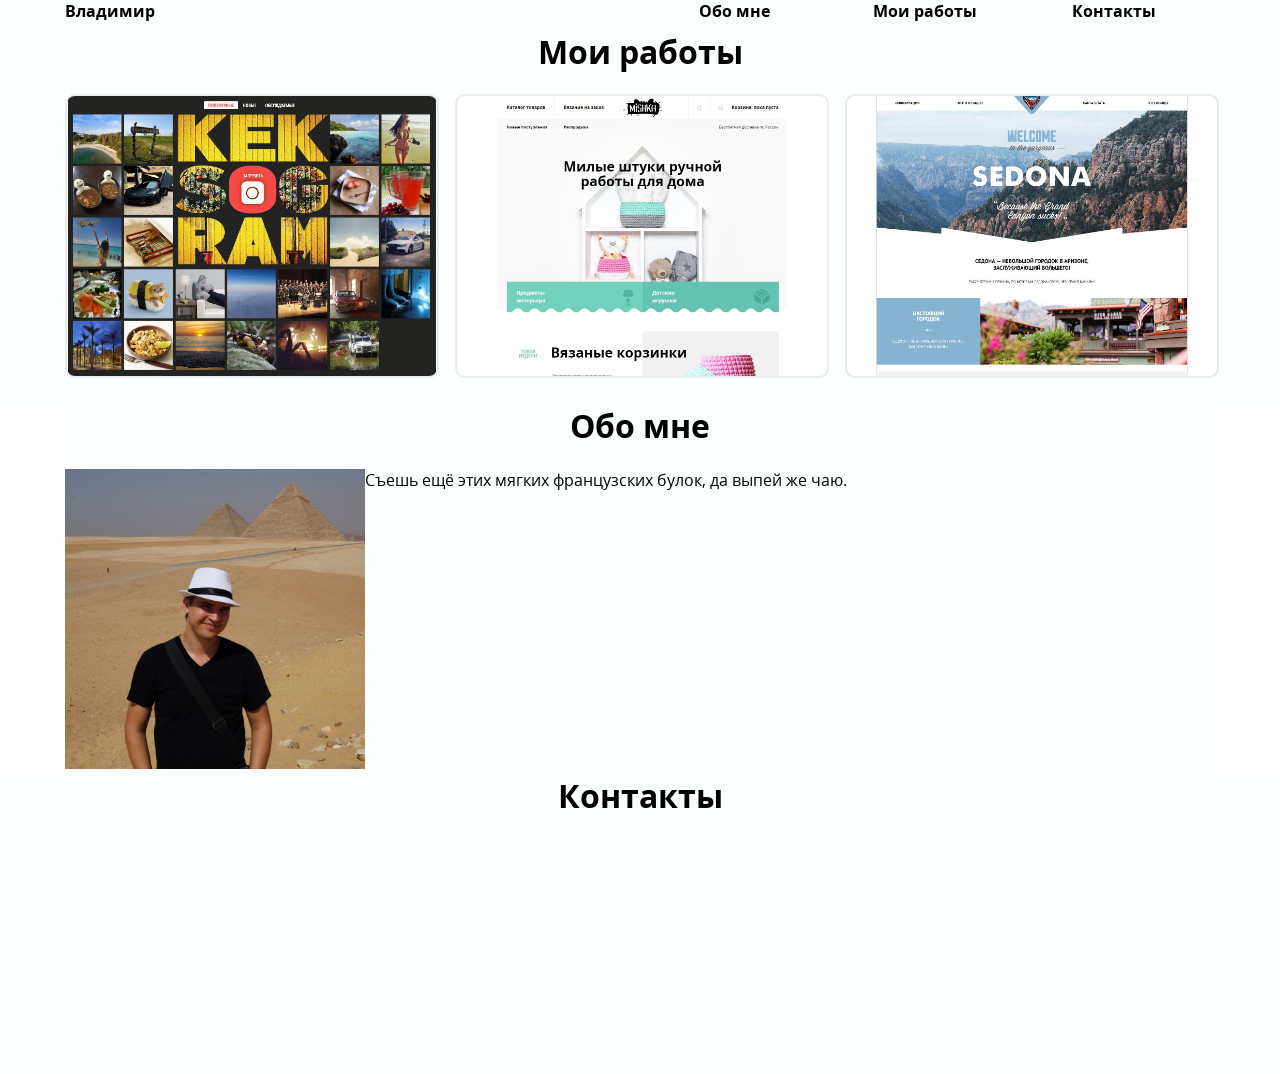
==== commit 33f3858d: "gh-pages" ====
--- a/index.html
+++ b/index.html
@@ -1,508 +1 @@
-<!DOCTYPE HTML>
-<!--
-	Read Only by HTML5 UP
-	html5up.net | @ajlkn
-	Free for personal and commercial use under the CCA 3.0 license (html5up.net/license)
--->
-<html>
-	<head>
-		<title>Read Only by HTML5 UP</title>
-		<meta charset="utf-8" />
-		<meta name="viewport" content="width=device-width, initial-scale=1" />
-		<!--[if lte IE 8]><script src="assets/js/ie/html5shiv.js"></script><![endif]-->
-		<link rel="stylesheet" href="assets/css/main.css" />
-		<!--[if lte IE 8]><link rel="stylesheet" href="assets/css/ie8.css" /><![endif]-->
-	</head>
-	<body>
-
-		<!-- Header -->
-			<section id="header">
-				<header>
-					<span class="image avatar"><img src="images/avatar.jpg" alt="" /></span>
-					<h1 id="logo"><a href="#">Willis Corto</a></h1>
-					<p>I got reprogrammed by a rogue AI<br />
-					and now I'm totally cray</p>
-				</header>
-				<nav id="nav">
-					<ul>
-						<li><a href="#one" class="active">About</a></li>
-						<li><a href="#two">Things I Can Do</a></li>
-						<li><a href="#three">A Few Accomplishments</a></li>
-						<li><a href="#four">Contact</a></li>
-					</ul>
-				</nav>
-				<footer>
-					<ul class="icons">
-						<li><a href="#" class="icon fa-twitter"><span class="label">Twitter</span></a></li>
-						<li><a href="#" class="icon fa-facebook"><span class="label">Facebook</span></a></li>
-						<li><a href="#" class="icon fa-instagram"><span class="label">Instagram</span></a></li>
-						<li><a href="#" class="icon fa-github"><span class="label">Github</span></a></li>
-						<li><a href="#" class="icon fa-envelope"><span class="label">Email</span></a></li>
-					</ul>
-				</footer>
-			</section>
-
-		<!-- Wrapper -->
-			<div id="wrapper">
-
-				<!-- Main -->
-					<div id="main">
-
-						<!-- One -->
-							<section id="one">
-								<div class="container">
-									<header class="major">
-										<h2>Read Only</h2>
-										<p>Just an incredibly simple responsive site<br />
-										template freebie by <a href="http://html5up.net">HTML5 UP</a>.</p>
-									</header>
-									<p>Faucibus sed lobortis aliquam lorem blandit. Lorem eu nunc metus col. Commodo id in arcu ante lorem ipsum sed accumsan erat praesent faucibus commodo ac mi lacus. Adipiscing mi ac commodo. Vis aliquet tortor ultricies non ante erat nunc integer eu ante ornare amet commetus vestibulum blandit integer in curae ac faucibus integer non. Adipiscing cubilia elementum.</p>
-								</div>
-							</section>
-
-						<!-- Two -->
-							<section id="two">
-								<div class="container">
-									<h3>Things I Can Do</h3>
-									<p>Integer eu ante ornare amet commetus vestibulum blandit integer in curae ac faucibus integer non. Adipiscing cubilia elementum integer lorem ipsum dolor sit amet.</p>
-									<ul class="feature-icons">
-										<li class="fa-code">Write all the code</li>
-										<li class="fa-cubes">Stack small boxes</li>
-										<li class="fa-book">Read books and stuff</li>
-										<li class="fa-coffee">Drink much coffee</li>
-										<li class="fa-bolt">Lightning bolt</li>
-										<li class="fa-users">Shadow clone technique</li>
-									</ul>
-								</div>
-							</section>
-
-						<!-- Three -->
-							<section id="three">
-								<div class="container">
-									<h3>A Few Accomplishments</h3>
-									<p>Integer eu ante ornare amet commetus vestibulum blandit integer in curae ac faucibus integer non. Adipiscing cubilia elementum integer. Integer eu ante ornare amet commetus.</p>
-									<div class="features">
-										<article>
-											<a href="#" class="image"><img src="images/pic01.jpg" alt="" /></a>
-											<div class="inner">
-												<h4>Possibly broke spacetime</h4>
-												<p>Integer eu ante ornare amet commetus vestibulum blandit integer in curae ac faucibus integer adipiscing ornare amet.</p>
-											</div>
-										</article>
-										<article>
-											<a href="#" class="image"><img src="images/pic02.jpg" alt="" /></a>
-											<div class="inner">
-												<h4>Terraformed a small moon</h4>
-												<p>Integer eu ante ornare amet commetus vestibulum blandit integer in curae ac faucibus integer adipiscing ornare amet.</p>
-											</div>
-										</article>
-										<article>
-											<a href="#" class="image"><img src="images/pic03.jpg" alt="" /></a>
-											<div class="inner">
-												<h4>Snapped dark matter in the wild</h4>
-												<p>Integer eu ante ornare amet commetus vestibulum blandit integer in curae ac faucibus integer adipiscing ornare amet.</p>
-											</div>
-										</article>
-									</div>
-								</div>
-							</section>
-
-						<!-- Four -->
-							<section id="four">
-								<div class="container">
-									<h3>Contact Me</h3>
-									<p>Integer eu ante ornare amet commetus vestibulum blandit integer in curae ac faucibus integer non. Adipiscing cubilia elementum integer. Integer eu ante ornare amet commetus.</p>
-									<form method="post" action="#">
-										<div class="row uniform">
-											<div class="6u 12u(xsmall)"><input type="text" name="name" id="name" placeholder="Name" /></div>
-											<div class="6u 12u(xsmall)"><input type="email" name="email" id="email" placeholder="Email" /></div>
-										</div>
-										<div class="row uniform">
-											<div class="12u"><input type="text" name="subject" id="subject" placeholder="Subject" /></div>
-										</div>
-										<div class="row uniform">
-											<div class="12u"><textarea name="message" id="message" placeholder="Message" rows="6"></textarea></div>
-										</div>
-										<div class="row uniform">
-											<div class="12u">
-												<ul class="actions">
-													<li><input type="submit" class="special" value="Send Message" /></li>
-													<li><input type="reset" value="Reset Form" /></li>
-												</ul>
-											</div>
-										</div>
-									</form>
-								</div>
-							</section>
-
-						<!-- Five -->
-						<!--
-							<section id="five">
-								<div class="container">
-									<h3>Elements</h3>
-
-									<section>
-										<h4>Text</h4>
-										<p>This is <b>bold</b> and this is <strong>strong</strong>. This is <i>italic</i> and this is <em>emphasized</em>.
-										This is <sup>superscript</sup> text and this is <sub>subscript</sub> text.
-										This is <u>underlined</u> and this is code: <code>for (;;) { ... }</code>. Finally, <a href="#">this is a link</a>.</p>
-										<hr />
-										<header>
-											<h4>Heading with a Subtitle</h4>
-											<p>Lorem ipsum dolor sit amet nullam id egestas urna aliquam</p>
-										</header>
-										<p>Nunc lacinia ante nunc ac lobortis. Interdum adipiscing gravida odio porttitor sem non mi integer non faucibus ornare mi ut ante amet placerat aliquet. Volutpat eu sed ante lacinia sapien lorem accumsan varius montes viverra nibh in adipiscing blandit tempus accumsan.</p>
-										<header>
-											<h5>Heading with a Subtitle</h5>
-											<p>Lorem ipsum dolor sit amet nullam id egestas urna aliquam</p>
-										</header>
-										<p>Nunc lacinia ante nunc ac lobortis. Interdum adipiscing gravida odio porttitor sem non mi integer non faucibus ornare mi ut ante amet placerat aliquet. Volutpat eu sed ante lacinia sapien lorem accumsan varius montes viverra nibh in adipiscing blandit tempus accumsan.</p>
-										<hr />
-										<h2>Heading Level 2</h2>
-										<h3>Heading Level 3</h3>
-										<h4>Heading Level 4</h4>
-										<h5>Heading Level 5</h5>
-										<h6>Heading Level 6</h6>
-										<hr />
-										<h5>Blockquote</h5>
-										<blockquote>Fringilla nisl. Donec accumsan interdum nisi, quis tincidunt felis sagittis eget tempus euismod. Vestibulum ante ipsum primis in faucibus vestibulum. Blandit adipiscing eu felis iaculis volutpat ac adipiscing accumsan faucibus. Vestibulum ante ipsum primis in faucibus lorem ipsum dolor sit amet nullam adipiscing eu felis.</blockquote>
-										<h5>Preformatted</h5>
-										<pre><code>i = 0;
-
-	while (!deck.isInOrder()) {
-	    print 'Iteration ' + i;
-	    deck.shuffle();
-	    i++;
-	}
-
-	print 'It took ' + i + ' iterations to sort the deck.';</code></pre>
-									</section>
-
-									<section>
-										<h4>Lists</h4>
-										<div class="row">
-											<div class="6u 12u(xsmall)">
-												<h5>Unordered</h5>
-												<ul>
-													<li>Dolor pulvinar etiam magna etiam.</li>
-													<li>Sagittis adipiscing lorem eleifend.</li>
-													<li>Felis enim feugiat dolore viverra.</li>
-												</ul>
-												<h5>Alternate</h5>
-												<ul class="alt">
-													<li>Dolor pulvinar etiam magna etiam.</li>
-													<li>Sagittis adipiscing lorem eleifend.</li>
-													<li>Felis enim feugiat dolore viverra.</li>
-												</ul>
-											</div>
-											<div class="6u 12u(xsmall)">
-												<h5>Ordered</h5>
-												<ol>
-													<li>Dolor pulvinar etiam magna etiam.</li>
-													<li>Etiam vel felis at lorem sed viverra.</li>
-													<li>Felis enim feugiat dolore viverra.</li>
-													<li>Dolor pulvinar etiam magna etiam.</li>
-													<li>Etiam vel felis at lorem sed viverra.</li>
-													<li>Felis enim feugiat dolore viverra.</li>
-												</ol>
-												<h5>Icons</h5>
-												<ul class="icons">
-													<li><a href="#" class="icon fa-twitter"><span class="label">Twitter</span></a></li>
-													<li><a href="#" class="icon fa-facebook"><span class="label">Facebook</span></a></li>
-													<li><a href="#" class="icon fa-instagram"><span class="label">Instagram</span></a></li>
-													<li><a href="#" class="icon fa-github"><span class="label">Github</span></a></li>
-													<li><a href="#" class="icon fa-dribbble"><span class="label">Dribbble</span></a></li>
-													<li><a href="#" class="icon fa-tumblr"><span class="label">Tumblr</span></a></li>
-												</ul>
-											</div>
-										</div>
-										<h5>Actions</h5>
-										<ul class="actions">
-											<li><a href="#" class="button special">Default</a></li>
-											<li><a href="#" class="button">Default</a></li>
-											<li><a href="#" class="button alt">Default</a></li>
-										</ul>
-										<ul class="actions small">
-											<li><a href="#" class="button special small">Small</a></li>
-											<li><a href="#" class="button small">Small</a></li>
-											<li><a href="#" class="button alt small">Small</a></li>
-										</ul>
-										<div class="row">
-											<div class="3u 6u(medium) 12u$(xsmall)">
-												<ul class="actions vertical">
-													<li><a href="#" class="button special">Default</a></li>
-													<li><a href="#" class="button">Default</a></li>
-													<li><a href="#" class="button alt">Default</a></li>
-												</ul>
-											</div>
-											<div class="3u 6u$(medium) 12u$(xsmall)">
-												<ul class="actions vertical small">
-													<li><a href="#" class="button special small">Small</a></li>
-													<li><a href="#" class="button small">Small</a></li>
-													<li><a href="#" class="button alt small">Small</a></li>
-												</ul>
-											</div>
-											<div class="3u 6u(medium) 12u$(xsmall)">
-												<ul class="actions vertical">
-													<li><a href="#" class="button special fit">Default</a></li>
-													<li><a href="#" class="button fit">Default</a></li>
-													<li><a href="#" class="button alt fit">Default</a></li>
-												</ul>
-											</div>
-											<div class="3u 6u$(medium) 12u$(xsmall)">
-												<ul class="actions vertical small">
-													<li><a href="#" class="button special small fit">Small</a></li>
-													<li><a href="#" class="button small fit">Small</a></li>
-													<li><a href="#" class="button alt small fit">Small</a></li>
-												</ul>
-											</div>
-										</div>
-									</section>
-
-									<section>
-										<h4>Table</h4>
-										<h5>Default</h5>
-										<div class="table-wrapper">
-											<table>
-												<thead>
-													<tr>
-														<th>Name</th>
-														<th>Description</th>
-														<th>Price</th>
-													</tr>
-												</thead>
-												<tbody>
-													<tr>
-														<td>Item One</td>
-														<td>Ante turpis integer aliquet porttitor.</td>
-														<td>29.99</td>
-													</tr>
-													<tr>
-														<td>Item Two</td>
-														<td>Vis ac commodo adipiscing arcu aliquet.</td>
-														<td>19.99</td>
-													</tr>
-													<tr>
-														<td>Item Three</td>
-														<td> Morbi faucibus arcu accumsan lorem.</td>
-														<td>29.99</td>
-													</tr>
-													<tr>
-														<td>Item Four</td>
-														<td>Vitae integer tempus condimentum.</td>
-														<td>19.99</td>
-													</tr>
-													<tr>
-														<td>Item Five</td>
-														<td>Ante turpis integer aliquet porttitor.</td>
-														<td>29.99</td>
-													</tr>
-												</tbody>
-												<tfoot>
-													<tr>
-														<td colspan="2"></td>
-														<td>100.00</td>
-													</tr>
-												</tfoot>
-											</table>
-										</div>
-
-										<h5>Alternate</h5>
-										<div class="table-wrapper">
-											<table class="alt">
-												<thead>
-													<tr>
-														<th>Name</th>
-														<th>Description</th>
-														<th>Price</th>
-													</tr>
-												</thead>
-												<tbody>
-													<tr>
-														<td>Item One</td>
-														<td>Ante turpis integer aliquet porttitor.</td>
-														<td>29.99</td>
-													</tr>
-													<tr>
-														<td>Item Two</td>
-														<td>Vis ac commodo adipiscing arcu aliquet.</td>
-														<td>19.99</td>
-													</tr>
-													<tr>
-														<td>Item Three</td>
-														<td> Morbi faucibus arcu accumsan lorem.</td>
-														<td>29.99</td>
-													</tr>
-													<tr>
-														<td>Item Four</td>
-														<td>Vitae integer tempus condimentum.</td>
-														<td>19.99</td>
-													</tr>
-													<tr>
-														<td>Item Five</td>
-														<td>Ante turpis integer aliquet porttitor.</td>
-														<td>29.99</td>
-													</tr>
-												</tbody>
-												<tfoot>
-													<tr>
-														<td colspan="2"></td>
-														<td>100.00</td>
-													</tr>
-												</tfoot>
-											</table>
-										</div>
-									</section>
-
-									<section>
-										<h4>Buttons</h4>
-										<ul class="actions">
-											<li><a href="#" class="button special">Special</a></li>
-											<li><a href="#" class="button">Default</a></li>
-											<li><a href="#" class="button alt">Alternate</a></li>
-										</ul>
-										<ul class="actions">
-											<li><a href="#" class="button special big">Big</a></li>
-											<li><a href="#" class="button">Default</a></li>
-											<li><a href="#" class="button alt small">Small</a></li>
-										</ul>
-										<ul class="actions fit">
-											<li><a href="#" class="button special fit">Fit</a></li>
-											<li><a href="#" class="button fit">Fit</a></li>
-											<li><a href="#" class="button alt fit">Fit</a></li>
-										</ul>
-										<ul class="actions fit small">
-											<li><a href="#" class="button special fit small">Fit + Small</a></li>
-											<li><a href="#" class="button fit small">Fit + Small</a></li>
-											<li><a href="#" class="button alt fit small">Fit + Small</a></li>
-										</ul>
-										<ul class="actions">
-											<li><a href="#" class="button special icon fa-download">Icon</a></li>
-											<li><a href="#" class="button icon fa-download">Icon</a></li>
-											<li><a href="#" class="button alt icon fa-check">Icon</a></li>
-										</ul>
-										<ul class="actions">
-											<li><span class="button special disabled">Special</span></li>
-											<li><span class="button disabled">Default</span></li>
-											<li><span class="button alt disabled">Alternate</span></li>
-										</ul>
-									</section>
-
-									<section>
-										<h4>Form</h4>
-										<form method="post" action="#">
-											<div class="row uniform">
-												<div class="6u 12u(xsmall)">
-													<input type="text" name="demo-name" id="demo-name" value="" placeholder="Name" />
-												</div>
-												<div class="6u 12u(xsmall)">
-													<input type="email" name="demo-email" id="demo-email" value="" placeholder="Email" />
-												</div>
-											</div>
-											<div class="row uniform">
-												<div class="12u">
-													<div class="select-wrapper">
-														<select name="demo-category" id="demo-category">
-															<option value="">- Category -</option>
-															<option value="1">Manufacturing</option>
-															<option value="1">Shipping</option>
-															<option value="1">Administration</option>
-															<option value="1">Human Resources</option>
-														</select>
-													</div>
-												</div>
-											</div>
-											<div class="row uniform">
-												<div class="4u 12u(medium)">
-													<input type="radio" id="demo-priority-low" name="demo-priority" checked>
-													<label for="demo-priority-low">Low Priority</label>
-												</div>
-												<div class="4u 12u(medium)">
-													<input type="radio" id="demo-priority-normal" name="demo-priority">
-													<label for="demo-priority-normal">Normal Priority</label>
-												</div>
-												<div class="4u 12u(medium)">
-													<input type="radio" id="demo-priority-high" name="demo-priority">
-													<label for="demo-priority-high">High Priority</label>
-												</div>
-											</div>
-											<div class="row uniform">
-												<div class="6u 12u(medium)">
-													<input type="checkbox" id="demo-copy" name="demo-copy">
-													<label for="demo-copy">Email me a copy of this message</label>
-												</div>
-												<div class="6u 12u(medium)">
-													<input type="checkbox" id="demo-human" name="demo-human" checked>
-													<label for="demo-human">I am a human and not a robot</label>
-												</div>
-											</div>
-											<div class="row uniform">
-												<div class="12u">
-													<textarea name="demo-message" id="demo-message" placeholder="Enter your message" rows="6"></textarea>
-												</div>
-											</div>
-											<div class="row uniform">
-												<div class="12u">
-													<ul class="actions">
-														<li><input type="submit" value="Send Message" /></li>
-														<li><input type="reset" value="Reset" class="alt" /></li>
-													</ul>
-												</div>
-											</div>
-										</form>
-									</section>
-
-									<section>
-										<h4>Image</h4>
-										<h5>Fit</h5>
-										<span class="image fit"><img src="images/banner.jpg" alt="" /></span>
-										<div class="box alt">
-											<div class="row 50% uniform">
-												<div class="4u"><span class="image fit"><img src="images/pic01.jpg" alt="" /></span></div>
-												<div class="4u"><span class="image fit"><img src="images/pic02.jpg" alt="" /></span></div>
-												<div class="4u"><span class="image fit"><img src="images/pic03.jpg" alt="" /></span></div>
-											</div>
-											<div class="row 50% uniform">
-												<div class="4u"><span class="image fit"><img src="images/pic02.jpg" alt="" /></span></div>
-												<div class="4u"><span class="image fit"><img src="images/pic03.jpg" alt="" /></span></div>
-												<div class="4u"><span class="image fit"><img src="images/pic01.jpg" alt="" /></span></div>
-											</div>
-											<div class="row 50% uniform">
-												<div class="4u"><span class="image fit"><img src="images/pic03.jpg" alt="" /></span></div>
-												<div class="4u"><span class="image fit"><img src="images/pic01.jpg" alt="" /></span></div>
-												<div class="4u"><span class="image fit"><img src="images/pic02.jpg" alt="" /></span></div>
-											</div>
-										</div>
-										<h5>Left &amp; Right</h5>
-										<p><span class="image left"><img src="images/avatar.jpg" alt="" /></span>Fringilla nisl. Donec accumsan interdum nisi, quis tincidunt felis sagittis eget. tempus euismod. Vestibulum ante ipsum primis in faucibus vestibulum. Blandit adipiscing eu felis iaculis volutpat ac adipiscing accumsan eu faucibus. Integer ac pellentesque praesent tincidunt felis sagittis eget. tempus euismod. Vestibulum ante ipsum primis in faucibus vestibulum. Blandit adipiscing eu felis iaculis volutpat ac adipiscing accumsan eu faucibus. Integer ac pellentesque praesent. Donec accumsan interdum nisi, quis tincidunt felis sagittis eget. tempus euismod. Vestibulum ante ipsum primis in faucibus vestibulum. Blandit adipiscing eu felis iaculis volutpat ac adipiscing accumsan eu faucibus. Integer ac pellentesque praesent tincidunt felis sagittis eget. tempus euismod. Vestibulum ante ipsum primis in faucibus vestibulum. Blandit adipiscing eu felis iaculis volutpat ac adipiscing accumsan eu faucibus. Integer ac pellentesque praesent.</p>
-										<p><span class="image right"><img src="images/avatar.jpg" alt="" /></span>Fringilla nisl. Donec accumsan interdum nisi, quis tincidunt felis sagittis eget. tempus euismod. Vestibulum ante ipsum primis in faucibus vestibulum. Blandit adipiscing eu felis iaculis volutpat ac adipiscing accumsan eu faucibus. Integer ac pellentesque praesent tincidunt felis sagittis eget. tempus euismod. Vestibulum ante ipsum primis in faucibus vestibulum. Blandit adipiscing eu felis iaculis volutpat ac adipiscing accumsan eu faucibus. Integer ac pellentesque praesent. Donec accumsan interdum nisi, quis tincidunt felis sagittis eget. tempus euismod. Vestibulum ante ipsum primis in faucibus vestibulum. Blandit adipiscing eu felis iaculis volutpat ac adipiscing accumsan eu faucibus. Integer ac pellentesque praesent tincidunt felis sagittis eget. tempus euismod. Vestibulum ante ipsum primis in faucibus vestibulum. Blandit adipiscing eu felis iaculis volutpat ac adipiscing accumsan eu faucibus. Integer ac pellentesque praesent.</p>
-									</section>
-
-								</div>
-							</section>
-						-->
-
-					</div>
-
-				<!-- Footer -->
-					<section id="footer">
-						<div class="container">
-							<ul class="copyright">
-								<li>&copy; Untitled. All rights reserved.</li><li>Design: <a href="http://html5up.net">HTML5 UP</a></li>
-							</ul>
-						</div>
-					</section>
-
-			</div>
-
-		<!-- Scripts -->
-			<script src="assets/js/jquery.min.js"></script>
-			<script src="assets/js/jquery.scrollzer.min.js"></script>
-			<script src="assets/js/jquery.scrolly.min.js"></script>
-			<script src="assets/js/skel.min.js"></script>
-			<script src="assets/js/util.js"></script>
-			<!--[if lte IE 8]><script src="assets/js/ie/respond.min.js"></script><![endif]-->
-			<script src="assets/js/main.js"></script>
-
-	</body>
-</html>+<!DOCTYPE html><html lang="ru"><head><meta charset="utf-8"><meta name="viewport" content="width=device-width,initial-scale=1"><title>Портфолио myvlink</title><link rel="stylesheet" href="css/style.min.css"></head><body><header class="page-header"><nav class="main-nav"><ul class="main-nav__list"><li class="main-nav__item main-nav__item--left-align">Владимир</li></ul><ul class="main-nav__list main-nav__list--navigation"><li class="main-nav__item"><a class="main-nav__link" href="#about-me">Обо мне</a></li><li class="main-nav__item"><a class="main-nav__link" href="#portfolio">Мои работы</a></li><li class="main-nav__item"><a class="main-nav__link" href="#contacts">Контакты</a></li></ul></nav></header><main class="page-main"><section class="portfolio"><h1 class="portfolio__header"><a name="portfolio"></a> Мои работы</h1><ul class="portfolio__list"><li class="portfolio__item"><a href="https://myvlink.github.io/kekstagram/"><img class="portfolio__item-image" src="img/3.jpg"></a></li><li class="portfolio__item"><a href="https://myvlink.github.io/mishka/"><img class="portfolio__item-image" src="img/1.jpg"></a></li><li class="portfolio__item"><a href="https://myvlink.github.io/sedona/"><img class="portfolio__item-image" src="img/2.jpg"></a></li></ul></section><section class="about-me"><h1 class="about-me__header"><a name="about-me"></a> Обо мне</h1><div class="about-me__info-wrapper"><div class="about-me__photo-block"><img class="about-me__image" src="img/me.jpg"></div><div class="about-me__info">Съешь ещё этих мягких французских булок, да выпей же чаю.</div></div></section></main><footer class="page-footer"><section class="contacts"><h1 class="contacts__header"><a name="contacts"></a> Контакты</h1></section></footer></body></html>
--- a/css/style.min.css
+++ b/css/style.min.css
@@ -0,0 +1,3 @@
+body{font-family:"Open Sans","Arial",sans-serif;margin:0;padding:0}.visually-hidden{position:absolute;clip:rect(1px,1px,1px,1px);padding:0;border:0;height:1px;width:1px;overflow:hidden}@font-face{font-family:"Open Sans";src:local("Open Sans"),url(../fonts/opensans.woff2) format("woff2"),url(../fonts/opensans.woff) format("woff");font-style:normal;font-weight:400;font-display:swap}@font-face{font-family:"Open Sans";src:local("Open Sans Bold"),url(../fonts/opensansbold.woff2) format("woff2"),url(../fonts/opensansbold.woff) format("woff");font-style:normal;font-weight:700;font-display:swap}
+/*! normalize.css v3.0.1 | MIT License | git.io/normalize */
+html{font-family:sans-serif;-ms-text-size-adjust:100%;-webkit-text-size-adjust:100%}body{margin:0}article,aside,details,figcaption,figure,footer,header,hgroup,main,nav,section,summary{display:block}audio,canvas,progress,video{display:inline-block;vertical-align:baseline}audio:not([controls]){display:none;height:0}[hidden],template{display:none}a{background:0 0}a:active,a:hover{outline:0}abbr[title]{border-bottom:1px dotted}b,strong{font-weight:700}dfn{font-style:italic}h1{font-size:2em;margin:.67em 0}mark{background:#ff0;color:#000}small{font-size:80%}sub,sup{font-size:75%;line-height:0;position:relative;vertical-align:baseline}sup{top:-.5em}sub{bottom:-.25em}img{border:0}svg:not(:root){overflow:hidden}figure{margin:1em 40px}hr{-webkit-box-sizing:content-box;box-sizing:content-box;height:0}pre{overflow:auto}code,kbd,pre,samp{font-family:monospace,monospace;font-size:1em}button,input,optgroup,select,textarea{color:inherit;font:inherit;margin:0}button{overflow:visible}button,select{text-transform:none}button,html input[type=button],input[type=reset],input[type=submit]{-webkit-appearance:button;cursor:pointer}button[disabled],html input[disabled]{cursor:default}button input::-moz-focus-inner{border:0;padding:0}input{line-height:normal}input[type=checkbox],input[type=radio]{-webkit-box-sizing:border-box;box-sizing:border-box;padding:0}input[type=number]::-webkit-inner-spin-button,input[type=number]::-webkit-outer-spin-button{height:auto}input[type=search]{-webkit-appearance:textfield;-webkit-box-sizing:content-box;box-sizing:content-box}input[type=search]::-webkit-search-cancel-button,input[type=search]::-webkit-search-decoration{-webkit-appearance:none}fieldset{border:1px solid silver;margin:0 2px;padding:.35em .625em .75em}legend{border:0}textarea{overflow:auto}optgroup{font-weight:700}table{border-collapse:collapse;border-spacing:0}legend,td,th{padding:0}.page-header{background-color:rgba(225,255,253,.1)}.main-nav{max-width:1150px;margin:0 auto;display:-webkit-box;display:-ms-flexbox;display:flex;-webkit-box-pack:justify;-ms-flex-pack:justify;justify-content:space-between}.main-nav__list{width:100%;margin:0;padding:0}.main-nav__list--navigation{display:-webkit-box;display:-ms-flexbox;display:flex}.main-nav__item{width:33%;height:30px;list-style:none;min-width:110px;text-align:center;font-weight:700}.main-nav__link{text-decoration:none;color:#000}.main-nav__link:hover{color:gray}.main-nav__link:active{color:#d3d3d3}.main-nav__item--left-align{text-align:left}.about-me{max-width:1150px;margin:0 auto;background-color:rgba(225,255,253,.1)}.about-me__info-wrapper{display:-webkit-box;display:-ms-flexbox;display:flex}.about-me__header{text-align:center;margin-top:0}.about-me__image{width:300px;height:300px;-o-object-fit:cover;object-fit:cover}.portfolio{background-color:rgba(225,255,253,.1);padding-bottom:30px}.portfolio__header{text-align:center;margin-top:0}.portfolio__list{max-width:1150px;margin:0 auto;padding:0;display:grid;grid-gap:20px;grid-template-columns:repeat(auto-fit,minmax(200px,1fr));grid-template-rows:repeat(1,280px)}.portfolio__item{list-style:none;text-align:center;background-color:#fff}.portfolio__item-image{top:1px;width:100%;height:100%;-o-object-fit:contain;object-fit:contain;border-radius:10px;border:2px solid rgba(59,59,59,.1)}.portfolio__item-image:hover{-webkit-box-shadow:0 0 15px #d3d3d3;box-shadow:0 0 15px #d3d3d3}.portfolio__item-image:active{-webkit-box-shadow:0 0 5px #d3d3d3;box-shadow:0 0 5px #d3d3d3}.contacts{background-color:rgba(225,255,253,.1);height:300px}.contacts__header{text-align:center;margin-top:0}
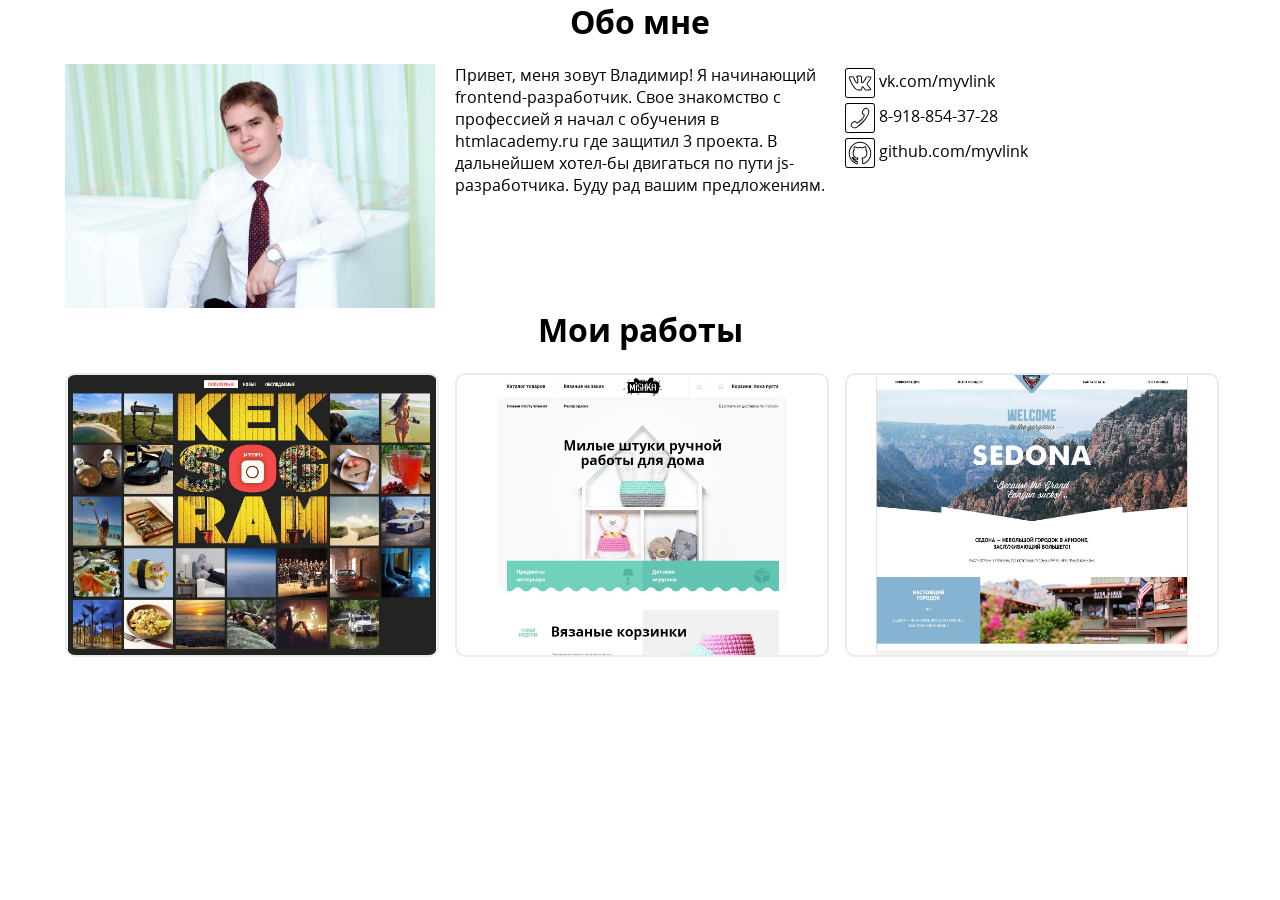
==== commit b28af2e5: "project" ====
--- a/index.html
+++ b/index.html
@@ -1 +1 @@
-<!DOCTYPE html><html lang="ru"><head><meta charset="utf-8"><meta name="viewport" content="width=device-width,initial-scale=1"><title>Портфолио myvlink</title><link rel="stylesheet" href="css/style.min.css"></head><body><header class="page-header"><nav class="main-nav"><ul class="main-nav__list"><li class="main-nav__item main-nav__item--left-align">Владимир</li></ul><ul class="main-nav__list main-nav__list--navigation"><li class="main-nav__item"><a class="main-nav__link" href="#about-me">Обо мне</a></li><li class="main-nav__item"><a class="main-nav__link" href="#portfolio">Мои работы</a></li><li class="main-nav__item"><a class="main-nav__link" href="#contacts">Контакты</a></li></ul></nav></header><main class="page-main"><section class="portfolio"><h1 class="portfolio__header"><a name="portfolio"></a> Мои работы</h1><ul class="portfolio__list"><li class="portfolio__item"><a href="https://myvlink.github.io/kekstagram/"><img class="portfolio__item-image" src="img/3.jpg"></a></li><li class="portfolio__item"><a href="https://myvlink.github.io/mishka/"><img class="portfolio__item-image" src="img/1.jpg"></a></li><li class="portfolio__item"><a href="https://myvlink.github.io/sedona/"><img class="portfolio__item-image" src="img/2.jpg"></a></li></ul></section><section class="about-me"><h1 class="about-me__header"><a name="about-me"></a> Обо мне</h1><div class="about-me__info-wrapper"><div class="about-me__photo-block"><img class="about-me__image" src="img/me.jpg"></div><div class="about-me__info">Съешь ещё этих мягких французских булок, да выпей же чаю.</div></div></section></main><footer class="page-footer"><section class="contacts"><h1 class="contacts__header"><a name="contacts"></a> Контакты</h1></section></footer></body></html>+<!DOCTYPE html><html lang="ru"><head><meta charset="utf-8"><meta name="viewport" content="width=device-width,initial-scale=1"><title>Портфолио myvlink</title><link rel="preload" href="fonts/opensans.woff2" as="font"><link rel="preload" href="fonts/opensansbold.woff2" as="font"><link rel="stylesheet" href="css/style.min.css"></head><body><div style="display:none"><svg xmlns="http://www.w3.org/2000/svg"><defs><marker id="DefaultArrow2" markerheight="1" markerwidth="1" orient="auto" overflow="visible" viewbox="0 0 1 1"><g id="g7" transform="scale(.00926)"><path id="path9" d="M-9 54V-54L117 0z"></path></g></marker><marker id="DefaultArrow3" markerheight="1" markerwidth="1" orient="auto" overflow="visible" viewbox="0 0 1 1"><g id="g12" transform="scale(.00926)"><path id="path14" d="M-27 54L-9 0l-18-54L135 0z"></path></g></marker><marker id="DefaultArrow4" markerheight="1" markerwidth="1" orient="auto" overflow="visible" viewbox="0 0 1 1"><g id="g17" transform="scale(.00926)"><path id="path19" d="M-9 0v-45c0-6.708 11.808-11.58 18-9L117-9c3.916 1.631 9 4.758 9 9s-5.084 7.369-9 9L9 54c-6.192 2.58-18-2.292-18-9z"></path></g></marker><marker id="DefaultArrow5" markerheight="1" markerwidth="1" orient="auto" overflow="visible" viewbox="0 0 1 1"><g id="g22" transform="scale(.00926)"><path id="path24" d="M-54 0c0 29.807 24.193 54 54 54S54 29.807 54 0 29.807-54 0-54-54-29.807-54 0z"></path></g></marker><marker id="DefaultArrow6" markerheight="1" markerwidth="1" orient="auto" overflow="visible" viewbox="0 0 1 1"><g id="g27" transform="scale(.00926)"><path id="path29" d="M-63 0L0 63 63 0 0-63z"></path></g></marker><marker id="DefaultArrow7" markerheight="1" markerwidth="1" orient="auto" overflow="visible" viewbox="0 0 1 1"><g id="g32" transform="scale(.00926)"><path id="path34" d="M18-54h90L63 0l45 54H18L-36 0z"></path></g></marker><marker id="DefaultArrow8" markerheight="1" markerwidth="1" orient="auto" overflow="visible" viewbox="0 0 1 1"><g id="g37" transform="scale(.00926)"><path id="path39" d="M-36 0l54-54h36L18-18h9l36-36h36L63-18h9l36-36h36L90 0l54 54h-36L72 18h-9l36 36H63L27 18h-9l36 36H18z"></path></g></marker><marker id="DefaultArrow9" markerheight="1" markerwidth="1" orient="auto" overflow="visible" viewbox="0 0 1 1"><g id="g42" transform="scale(.00926)"><path id="path44" d="M0 45L-45 0 0-45 45 0zm0 18L-63 0 0-63 63 0z"></path></g></marker><filter id="StainedFilter" color-interpolation-filters="sRGB"><feBlend id="feBlend47" in="SourceGraphic" in2="BackgroundImage" mode="multiply" result="blend"><feComposite id="feComposite49" in="blend" in2="SourceAlpha" operator="in" result="comp"></feComposite></feBlend></filter><filter id="BleachFilter" color-interpolation-filters="sRGB"><feBlend id="feBlend52" in="SourceGraphic" in2="BackgroundImage" mode="screen" result="blend"><feComposite id="feComposite54" in="blend" in2="SourceAlpha" operator="in" result="comp"></feComposite></feBlend></filter><filter id="InvertTransparencyBitmapFilter" color-interpolation-filters="sRGB"><feComponentTransfer id="feComponentTransfer57"><feFuncR id="feFuncR59" amplitude="1.055" exponent=".41666667" offset="-.055" type="gamma"><feFuncG id="feFuncG61" amplitude="1.055" exponent=".41666667" offset="-.055" type="gamma"><feFuncB id="feFuncB63" amplitude="1.055" exponent=".41666667" offset="-.055" type="gamma"></feFuncB></feFuncG></feFuncR></feComponentTransfer><feComponentTransfer id="feComponentTransfer65"><feFuncR id="feFuncR67" intercept="1" slope="-1" type="linear"><feFuncG id="feFuncG69" intercept="1" slope="-1" type="linear"><feFuncB id="feFuncB71" intercept="1" slope="-1" type="linear"><feFuncA id="feFuncA73" type="linear"></feFuncA></feFuncB></feFuncG></feFuncR></feComponentTransfer><feComponentTransfer id="feComponentTransfer75"><feFuncR id="feFuncR77" exponent="2.4" type="gamma"><feFuncG id="feFuncG79" exponent="2.4" type="gamma"><feFuncB id="feFuncB81" exponent="2.4" type="gamma"></feFuncB></feFuncG></feFuncR></feComponentTransfer></filter><radialGradient id="RadialGradient" cx="0" cy="0" r="237.42799" gradienttransform="matrix(0 -1 .88605 0 172.174 122.358)" gradientunits="userSpaceOnUse"><stop id="stop84" offset="0" stop-color="#473600"></stop><stop id="stop86" offset=".792135" stop-color="#3d2f00"></stop><stop id="stop88" offset=".99000001" stop-color="#3a2c00"></stop><stop id="stop90" offset="1" stop-color="#3a2c00"></stop></radialGradient><radialGradient id="RadialGradient_1" cx="0" cy="0" r="237.42799" gradienttransform="matrix(0 -1 .88605 0 170.916 119.88)" gradientunits="userSpaceOnUse"><stop id="stop93" offset="0" stop-color="#553e00"></stop><stop id="stop95" offset=".792135" stop-color="#403200"></stop><stop id="stop97" offset=".99000001" stop-color="#3b2b00"></stop><stop id="stop99" offset="1" stop-color="#3b2b00"></stop></radialGradient><radialGradient id="RadialGradient_2" cx="0" cy="0" r="237.42799" gradienttransform="matrix(0 -1 .88605 0 169.66 117.403)" gradientunits="userSpaceOnUse"><stop id="stop102" offset="0" stop-color="#634700"></stop><stop id="stop104" offset=".792135" stop-color="#443400"></stop><stop id="stop106" offset=".99000001" stop-color="#3c2a00"></stop><stop id="stop108" offset="1" stop-color="#3c2a00"></stop></radialGradient><radialGradient id="RadialGradient_3" cx="0" cy="0" r="237.42799" gradienttransform="matrix(0 -1 .88605 0 168.403 114.925)" gradientunits="userSpaceOnUse"><stop id="stop111" offset="0" stop-color="#724f00"></stop><stop id="stop113" offset=".792135" stop-color="#473600"></stop><stop id="stop115" offset=".99000001" stop-color="#3c2900"></stop><stop id="stop117" offset="1" stop-color="#3c2900"></stop></radialGradient><radialGradient id="RadialGradient_4" cx="0" cy="0" r="237.42799" gradienttransform="matrix(0 -1 .88605 0 167.146 112.448)" gradientunits="userSpaceOnUse"><stop id="stop120" offset="0" stop-color="#805800"></stop><stop id="stop122" offset=".792135" stop-color="#4b3800"></stop><stop id="stop124" offset=".99000001" stop-color="#3d2800"></stop><stop id="stop126" offset="1" stop-color="#3d2800"></stop></radialGradient><radialGradient id="RadialGradient_5" cx="0" cy="0" r="237.42799" gradienttransform="matrix(0 -1 .88605 0 165.889 109.97)" gradientunits="userSpaceOnUse"><stop id="stop129" offset="0" stop-color="#8e6000"></stop><stop id="stop131" offset=".792135" stop-color="#4e3b00"></stop><stop id="stop133" offset=".99000001" stop-color="#3e2700"></stop><stop id="stop135" offset="1" stop-color="#3e2700"></stop></radialGradient><radialGradient id="RadialGradient_6" cx="0" cy="0" r="237.42799" gradienttransform="matrix(0 -1 .88605 0 164.632 107.493)" gradientunits="userSpaceOnUse"><stop id="stop138" offset="0" stop-color="#9c6900"></stop><stop id="stop140" offset=".792135" stop-color="#523d00"></stop><stop id="stop142" offset=".99000001" stop-color="#3f2600"></stop><stop id="stop144" offset="1" stop-color="#3f2600"></stop></radialGradient><linearGradient id="LinearGradient" x2="42.75" y2="36.75" gradienttransform="translate(218.601 165.399)" gradientunits="userSpaceOnUse"><stop id="stop147" offset="0" stop-color="#5c5c5c"></stop><stop id="stop149" offset="1"></stop></linearGradient><linearGradient id="LinearGradient_1" x2="-9.6719999" y2="-141.858" gradienttransform="translate(181.122 157.792)" gradientunits="userSpaceOnUse"><stop id="stop152" offset="0" stop-color="#fff"></stop><stop id="stop154" offset="1" stop-color="#cfd1d2"></stop></linearGradient><linearGradient id="LinearGradient_2" x2="69.75" y2="-189.75" gradienttransform="translate(259.851 172.899)" gradientunits="userSpaceOnUse"><stop id="stop157" offset="0" stop-color="#b5b5b5"></stop><stop id="stop159" offset="1"></stop></linearGradient><linearGradient id="LinearGradient_3" x2="-51.527" y2="-64.410004" gradienttransform="translate(204.11 87.059)" gradientunits="userSpaceOnUse"><stop id="stop162" offset="0" stop-color="#df9000"></stop><stop id="stop164" offset=".73033702" stop-color="#7f5200"></stop><stop id="stop166" offset=".99000001" stop-color="#3f2600"></stop><stop id="stop168" offset="1" stop-color="#3f2600"></stop></linearGradient><linearGradient id="LinearGradient_4" x2="19.041" y2="85.190002" gradienttransform="translate(199.945 96.333)" gradientunits="userSpaceOnUse"><stop id="stop171" offset="0" stop-color="#ba7d00"></stop><stop id="stop173" offset=".792135" stop-color="#7f5200"></stop><stop id="stop175" offset=".99000001" stop-color="#3f2600"></stop><stop id="stop177" offset="1" stop-color="#3f2600"></stop></linearGradient><linearGradient id="LinearGradient_5" x2="-1.007" y2="-63.535999" gradienttransform="translate(129.134 111.014)" gradientunits="userSpaceOnUse"><stop id="stop180" offset="0" stop-color="#df9000"></stop><stop id="stop182" offset=".792135" stop-color="#7f5200"></stop><stop id="stop184" offset=".99000001" stop-color="#3f2600"></stop><stop id="stop186" offset="1" stop-color="#3f2600"></stop></linearGradient><linearGradient id="LinearGradient_6" x2="15.098" y2="58.375" gradienttransform="translate(129.286 104.867)" gradientunits="userSpaceOnUse"><stop id="stop189" offset="0" stop-color="#df9000"></stop><stop id="stop191" offset=".792135" stop-color="#7f5200"></stop><stop id="stop193" offset=".99000001" stop-color="#3f2600"></stop><stop id="stop195" offset="1" stop-color="#3f2600"></stop></linearGradient><radialGradient id="RadialGradient_7" cx="0" cy="0" r="38.716999" gradienttransform="matrix(.69736 -.71673 1.23192 1.19862 183.351 196.899)" gradientunits="userSpaceOnUse"><stop id="stop198" offset="0" stop-color="#6b4c29"></stop><stop id="stop200" offset="1" stop-color="#a57348"></stop></radialGradient><radialGradient id="RadialGradient_8" cx="0" cy="0" r="120.999" gradienttransform="matrix(0 -1 .97394 0 134.346 314.993)" gradientunits="userSpaceOnUse"><stop id="stop203" offset="0" stop-color="#e0bf9e"></stop><stop id="stop205" offset=".0168539" stop-color="#e0bf9e"></stop><stop id="stop207" offset=".20224699" stop-color="#e6b891"></stop><stop id="stop209" offset="1" stop-color="#7b5d39"></stop></radialGradient><radialGradient id="RadialGradient_9" cx="0" cy="0" r="87.054001" gradienttransform="matrix(-.01429 -.9999 1.20614 -.01724 146.601 370.899)" gradientunits="userSpaceOnUse"><stop id="stop212" offset="0" stop-color="#9a9a9a"></stop><stop id="stop214" offset="1" stop-color="#313131"></stop></radialGradient><linearGradient id="LinearGradient_7" x2="-54" y2="-87" gradienttransform="translate(213.351 257.649)" gradientunits="userSpaceOnUse"><stop id="stop217" offset="0" stop-color="#484848"></stop><stop id="stop219" offset="1"></stop></linearGradient><linearGradient id="LinearGradient_8" x2="10.5" y2="-85.5" gradienttransform="translate(133.101 343.149)" gradientunits="userSpaceOnUse"><stop id="stop222" offset="0" stop-color="#8d8d8d"></stop><stop id="stop224" offset="1"></stop></linearGradient><linearGradient id="LinearGradient_9" x2="3.5999999" y2="-129" gradienttransform="translate(239.24 380.259)" gradientunits="userSpaceOnUse"><stop id="stop227" offset="0" stop-color="#fff"></stop><stop id="stop229" offset="1"></stop></linearGradient><linearGradient id="LinearGradient_10" x2="108" y2="-33.75" gradienttransform="translate(115.007 352.336)" gradientunits="userSpaceOnUse"><stop id="stop232" offset="0" stop-color="#fff"></stop><stop id="stop234" offset="1"></stop></linearGradient><linearGradient id="LinearGradient_11" x2="-51.527" y2="-64.410004" gradienttransform="translate(226.61 87.059)" gradientunits="userSpaceOnUse"><stop id="stop237" offset="0" stop-color="#df9000"></stop><stop id="stop239" offset=".73033702" stop-color="#7f5200"></stop><stop id="stop241" offset=".99000001" stop-color="#3f2600"></stop><stop id="stop243" offset="1" stop-color="#3f2600"></stop></linearGradient><marker id="DefaultArrow2" markerheight="1" markerwidth="1" orient="auto" overflow="visible" viewbox="0 0 1 1"><g id="g7" transform="scale(.00926)"><path id="path9" d="M-9 54V-54L117 0z"></path></g></marker><marker id="DefaultArrow3" markerheight="1" markerwidth="1" orient="auto" overflow="visible" viewbox="0 0 1 1"><g id="g12" transform="scale(.00926)"><path id="path14" d="M-27 54L-9 0l-18-54L135 0z"></path></g></marker><marker id="DefaultArrow4" markerheight="1" markerwidth="1" orient="auto" overflow="visible" viewbox="0 0 1 1"><g id="g17" transform="scale(.00926)"><path id="path19" d="M-9 0v-45c0-6.708 11.808-11.58 18-9L117-9c3.916 1.631 9 4.758 9 9s-5.084 7.369-9 9L9 54c-6.192 2.58-18-2.292-18-9z"></path></g></marker><marker id="DefaultArrow5" markerheight="1" markerwidth="1" orient="auto" overflow="visible" viewbox="0 0 1 1"><g id="g22" transform="scale(.00926)"><path id="path24" d="M-54 0c0 29.807 24.193 54 54 54S54 29.807 54 0 29.807-54 0-54-54-29.807-54 0z"></path></g></marker><marker id="DefaultArrow6" markerheight="1" markerwidth="1" orient="auto" overflow="visible" viewbox="0 0 1 1"><g id="g27" transform="scale(.00926)"><path id="path29" d="M-63 0L0 63 63 0 0-63z"></path></g></marker><marker id="DefaultArrow7" markerheight="1" markerwidth="1" orient="auto" overflow="visible" viewbox="0 0 1 1"><g id="g32" transform="scale(.00926)"><path id="path34" d="M18-54h90L63 0l45 54H18L-36 0z"></path></g></marker><marker id="DefaultArrow8" markerheight="1" markerwidth="1" orient="auto" overflow="visible" viewbox="0 0 1 1"><g id="g37" transform="scale(.00926)"><path id="path39" d="M-36 0l54-54h36L18-18h9l36-36h36L63-18h9l36-36h36L90 0l54 54h-36L72 18h-9l36 36H63L27 18h-9l36 36H18z"></path></g></marker><marker id="DefaultArrow9" markerheight="1" markerwidth="1" orient="auto" overflow="visible" viewbox="0 0 1 1"><g id="g42" transform="scale(.00926)"><path id="path44" d="M0 45L-45 0 0-45 45 0zm0 18L-63 0 0-63 63 0z"></path></g></marker><filter id="StainedFilter" color-interpolation-filters="sRGB"><feBlend id="feBlend47" in="SourceGraphic" in2="BackgroundImage" mode="multiply" result="blend"><feComposite id="feComposite49" in="blend" in2="SourceAlpha" operator="in" result="comp"></feComposite></feBlend></filter><filter id="BleachFilter" color-interpolation-filters="sRGB"><feBlend id="feBlend52" in="SourceGraphic" in2="BackgroundImage" mode="screen" result="blend"><feComposite id="feComposite54" in="blend" in2="SourceAlpha" operator="in" result="comp"></feComposite></feBlend></filter><filter id="InvertTransparencyBitmapFilter" color-interpolation-filters="sRGB"><feComponentTransfer id="feComponentTransfer57"><feFuncR id="feFuncR59" amplitude="1.055" exponent=".41666667" offset="-.055" type="gamma"><feFuncG id="feFuncG61" amplitude="1.055" exponent=".41666667" offset="-.055" type="gamma"><feFuncB id="feFuncB63" amplitude="1.055" exponent=".41666667" offset="-.055" type="gamma"></feFuncB></feFuncG></feFuncR></feComponentTransfer><feComponentTransfer id="feComponentTransfer65"><feFuncR id="feFuncR67" intercept="1" slope="-1" type="linear"><feFuncG id="feFuncG69" intercept="1" slope="-1" type="linear"><feFuncB id="feFuncB71" intercept="1" slope="-1" type="linear"><feFuncA id="feFuncA73" type="linear"></feFuncA></feFuncB></feFuncG></feFuncR></feComponentTransfer><feComponentTransfer id="feComponentTransfer75"><feFuncR id="feFuncR77" exponent="2.4" type="gamma"><feFuncG id="feFuncG79" exponent="2.4" type="gamma"><feFuncB id="feFuncB81" exponent="2.4" type="gamma"></feFuncB></feFuncG></feFuncR></feComponentTransfer></filter><radialGradient id="RadialGradient" cx="0" cy="0" r="237.42799" gradienttransform="matrix(0 -1 .88605 0 172.174 122.358)" gradientunits="userSpaceOnUse"><stop id="stop84" offset="0" stop-color="#473600"></stop><stop id="stop86" offset=".792135" stop-color="#3d2f00"></stop><stop id="stop88" offset=".99000001" stop-color="#3a2c00"></stop><stop id="stop90" offset="1" stop-color="#3a2c00"></stop></radialGradient><radialGradient id="RadialGradient_1" cx="0" cy="0" r="237.42799" gradienttransform="matrix(0 -1 .88605 0 170.916 119.88)" gradientunits="userSpaceOnUse"><stop id="stop93" offset="0" stop-color="#553e00"></stop><stop id="stop95" offset=".792135" stop-color="#403200"></stop><stop id="stop97" offset=".99000001" stop-color="#3b2b00"></stop><stop id="stop99" offset="1" stop-color="#3b2b00"></stop></radialGradient><radialGradient id="RadialGradient_2" cx="0" cy="0" r="237.42799" gradienttransform="matrix(0 -1 .88605 0 169.66 117.403)" gradientunits="userSpaceOnUse"><stop id="stop102" offset="0" stop-color="#634700"></stop><stop id="stop104" offset=".792135" stop-color="#443400"></stop><stop id="stop106" offset=".99000001" stop-color="#3c2a00"></stop><stop id="stop108" offset="1" stop-color="#3c2a00"></stop></radialGradient><radialGradient id="RadialGradient_3" cx="0" cy="0" r="237.42799" gradienttransform="matrix(0 -1 .88605 0 168.403 114.925)" gradientunits="userSpaceOnUse"><stop id="stop111" offset="0" stop-color="#724f00"></stop><stop id="stop113" offset=".792135" stop-color="#473600"></stop><stop id="stop115" offset=".99000001" stop-color="#3c2900"></stop><stop id="stop117" offset="1" stop-color="#3c2900"></stop></radialGradient><radialGradient id="RadialGradient_4" cx="0" cy="0" r="237.42799" gradienttransform="matrix(0 -1 .88605 0 167.146 112.448)" gradientunits="userSpaceOnUse"><stop id="stop120" offset="0" stop-color="#805800"></stop><stop id="stop122" offset=".792135" stop-color="#4b3800"></stop><stop id="stop124" offset=".99000001" stop-color="#3d2800"></stop><stop id="stop126" offset="1" stop-color="#3d2800"></stop></radialGradient><radialGradient id="RadialGradient_5" cx="0" cy="0" r="237.42799" gradienttransform="matrix(0 -1 .88605 0 165.889 109.97)" gradientunits="userSpaceOnUse"><stop id="stop129" offset="0" stop-color="#8e6000"></stop><stop id="stop131" offset=".792135" stop-color="#4e3b00"></stop><stop id="stop133" offset=".99000001" stop-color="#3e2700"></stop><stop id="stop135" offset="1" stop-color="#3e2700"></stop></radialGradient><radialGradient id="RadialGradient_6" cx="0" cy="0" r="237.42799" gradienttransform="matrix(0 -1 .88605 0 164.632 107.493)" gradientunits="userSpaceOnUse"><stop id="stop138" offset="0" stop-color="#9c6900"></stop><stop id="stop140" offset=".792135" stop-color="#523d00"></stop><stop id="stop142" offset=".99000001" stop-color="#3f2600"></stop><stop id="stop144" offset="1" stop-color="#3f2600"></stop></radialGradient><linearGradient id="LinearGradient" x2="42.75" y2="36.75" gradienttransform="translate(218.601 165.399)" gradientunits="userSpaceOnUse"><stop id="stop147" offset="0" stop-color="#5c5c5c"></stop><stop id="stop149" offset="1"></stop></linearGradient><linearGradient id="LinearGradient_1" x2="-9.6719999" y2="-141.858" gradienttransform="translate(181.122 157.792)" gradientunits="userSpaceOnUse"><stop id="stop152" offset="0" stop-color="#fff"></stop><stop id="stop154" offset="1" stop-color="#cfd1d2"></stop></linearGradient><linearGradient id="LinearGradient_2" x2="69.75" y2="-189.75" gradienttransform="translate(259.851 172.899)" gradientunits="userSpaceOnUse"><stop id="stop157" offset="0" stop-color="#b5b5b5"></stop><stop id="stop159" offset="1"></stop></linearGradient><linearGradient id="LinearGradient_3" x2="-51.527" y2="-64.410004" gradienttransform="translate(204.11 87.059)" gradientunits="userSpaceOnUse"><stop id="stop162" offset="0" stop-color="#df9000"></stop><stop id="stop164" offset=".73033702" stop-color="#7f5200"></stop><stop id="stop166" offset=".99000001" stop-color="#3f2600"></stop><stop id="stop168" offset="1" stop-color="#3f2600"></stop></linearGradient><linearGradient id="LinearGradient_4" x2="19.041" y2="85.190002" gradienttransform="translate(199.945 96.333)" gradientunits="userSpaceOnUse"><stop id="stop171" offset="0" stop-color="#ba7d00"></stop><stop id="stop173" offset=".792135" stop-color="#7f5200"></stop><stop id="stop175" offset=".99000001" stop-color="#3f2600"></stop><stop id="stop177" offset="1" stop-color="#3f2600"></stop></linearGradient><linearGradient id="LinearGradient_5" x2="-1.007" y2="-63.535999" gradienttransform="translate(129.134 111.014)" gradientunits="userSpaceOnUse"><stop id="stop180" offset="0" stop-color="#df9000"></stop><stop id="stop182" offset=".792135" stop-color="#7f5200"></stop><stop id="stop184" offset=".99000001" stop-color="#3f2600"></stop><stop id="stop186" offset="1" stop-color="#3f2600"></stop></linearGradient><linearGradient id="LinearGradient_6" x2="15.098" y2="58.375" gradienttransform="translate(129.286 104.867)" gradientunits="userSpaceOnUse"><stop id="stop189" offset="0" stop-color="#df9000"></stop><stop id="stop191" offset=".792135" stop-color="#7f5200"></stop><stop id="stop193" offset=".99000001" stop-color="#3f2600"></stop><stop id="stop195" offset="1" stop-color="#3f2600"></stop></linearGradient><radialGradient id="RadialGradient_7" cx="0" cy="0" r="38.716999" gradienttransform="matrix(.69736 -.71673 1.23192 1.19862 183.351 196.899)" gradientunits="userSpaceOnUse"><stop id="stop198" offset="0" stop-color="#6b4c29"></stop><stop id="stop200" offset="1" stop-color="#a57348"></stop></radialGradient><radialGradient id="RadialGradient_8" cx="0" cy="0" r="120.999" gradienttransform="matrix(0 -1 .97394 0 134.346 314.993)" gradientunits="userSpaceOnUse"><stop id="stop203" offset="0" stop-color="#e0bf9e"></stop><stop id="stop205" offset=".0168539" stop-color="#e0bf9e"></stop><stop id="stop207" offset=".20224699" stop-color="#e6b891"></stop><stop id="stop209" offset="1" stop-color="#7b5d39"></stop></radialGradient><radialGradient id="RadialGradient_9" cx="0" cy="0" r="87.054001" gradienttransform="matrix(-.01429 -.9999 1.20614 -.01724 146.601 370.899)" gradientunits="userSpaceOnUse"><stop id="stop212" offset="0" stop-color="#9a9a9a"></stop><stop id="stop214" offset="1" stop-color="#313131"></stop></radialGradient><linearGradient id="LinearGradient_7" x2="-54" y2="-87" gradienttransform="translate(213.351 257.649)" gradientunits="userSpaceOnUse"><stop id="stop217" offset="0" stop-color="#484848"></stop><stop id="stop219" offset="1"></stop></linearGradient><linearGradient id="LinearGradient_8" x2="10.5" y2="-85.5" gradienttransform="translate(133.101 343.149)" gradientunits="userSpaceOnUse"><stop id="stop222" offset="0" stop-color="#8d8d8d"></stop><stop id="stop224" offset="1"></stop></linearGradient><linearGradient id="LinearGradient_9" x2="3.5999999" y2="-129" gradienttransform="translate(239.24 380.259)" gradientunits="userSpaceOnUse"><stop id="stop227" offset="0" stop-color="#fff"></stop><stop id="stop229" offset="1"></stop></linearGradient><linearGradient id="LinearGradient_10" x2="108" y2="-33.75" gradienttransform="translate(115.007 352.336)" gradientunits="userSpaceOnUse"><stop id="stop232" offset="0" stop-color="#fff"></stop><stop id="stop234" offset="1"></stop></linearGradient><linearGradient id="LinearGradient_11" x2="-51.527" y2="-64.410004" gradienttransform="translate(226.61 87.059)" gradientunits="userSpaceOnUse"><stop id="stop237" offset="0" stop-color="#df9000"></stop><stop id="stop239" offset=".73033702" stop-color="#7f5200"></stop><stop id="stop241" offset=".99000001" stop-color="#3f2600"></stop><stop id="stop243" offset="1" stop-color="#3f2600"></stop></linearGradient><marker id="DefaultArrow2" markerheight="1" markerwidth="1" orient="auto" overflow="visible" viewbox="0 0 1 1"><g id="g7" transform="scale(.00926)"><path id="path9" d="M-9 54V-54L117 0z"></path></g></marker><marker id="DefaultArrow3" markerheight="1" markerwidth="1" orient="auto" overflow="visible" viewbox="0 0 1 1"><g id="g12" transform="scale(.00926)"><path id="path14" d="M-27 54L-9 0l-18-54L135 0z"></path></g></marker><marker id="DefaultArrow4" markerheight="1" markerwidth="1" orient="auto" overflow="visible" viewbox="0 0 1 1"><g id="g17" transform="scale(.00926)"><path id="path19" d="M-9 0v-45c0-6.708 11.808-11.58 18-9L117-9c3.916 1.631 9 4.758 9 9s-5.084 7.369-9 9L9 54c-6.192 2.58-18-2.292-18-9z"></path></g></marker><marker id="DefaultArrow5" markerheight="1" markerwidth="1" orient="auto" overflow="visible" viewbox="0 0 1 1"><g id="g22" transform="scale(.00926)"><path id="path24" d="M-54 0c0 29.807 24.193 54 54 54S54 29.807 54 0 29.807-54 0-54-54-29.807-54 0z"></path></g></marker><marker id="DefaultArrow6" markerheight="1" markerwidth="1" orient="auto" overflow="visible" viewbox="0 0 1 1"><g id="g27" transform="scale(.00926)"><path id="path29" d="M-63 0L0 63 63 0 0-63z"></path></g></marker><marker id="DefaultArrow7" markerheight="1" markerwidth="1" orient="auto" overflow="visible" viewbox="0 0 1 1"><g id="g32" transform="scale(.00926)"><path id="path34" d="M18-54h90L63 0l45 54H18L-36 0z"></path></g></marker><marker id="DefaultArrow8" markerheight="1" markerwidth="1" orient="auto" overflow="visible" viewbox="0 0 1 1"><g id="g37" transform="scale(.00926)"><path id="path39" d="M-36 0l54-54h36L18-18h9l36-36h36L63-18h9l36-36h36L90 0l54 54h-36L72 18h-9l36 36H63L27 18h-9l36 36H18z"></path></g></marker><marker id="DefaultArrow9" markerheight="1" markerwidth="1" orient="auto" overflow="visible" viewbox="0 0 1 1"><g id="g42" transform="scale(.00926)"><path id="path44" d="M0 45L-45 0 0-45 45 0zm0 18L-63 0 0-63 63 0z"></path></g></marker><filter id="StainedFilter" color-interpolation-filters="sRGB"><feBlend id="feBlend47" in="SourceGraphic" in2="BackgroundImage" mode="multiply" result="blend"><feComposite id="feComposite49" in="blend" in2="SourceAlpha" operator="in" result="comp"></feComposite></feBlend></filter><filter id="BleachFilter" color-interpolation-filters="sRGB"><feBlend id="feBlend52" in="SourceGraphic" in2="BackgroundImage" mode="screen" result="blend"><feComposite id="feComposite54" in="blend" in2="SourceAlpha" operator="in" result="comp"></feComposite></feBlend></filter><filter id="InvertTransparencyBitmapFilter" color-interpolation-filters="sRGB"><feComponentTransfer id="feComponentTransfer57"><feFuncR id="feFuncR59" amplitude="1.055" exponent=".41666667" offset="-.055" type="gamma"><feFuncG id="feFuncG61" amplitude="1.055" exponent=".41666667" offset="-.055" type="gamma"><feFuncB id="feFuncB63" amplitude="1.055" exponent=".41666667" offset="-.055" type="gamma"></feFuncB></feFuncG></feFuncR></feComponentTransfer><feComponentTransfer id="feComponentTransfer65"><feFuncR id="feFuncR67" intercept="1" slope="-1" type="linear"><feFuncG id="feFuncG69" intercept="1" slope="-1" type="linear"><feFuncB id="feFuncB71" intercept="1" slope="-1" type="linear"><feFuncA id="feFuncA73" type="linear"></feFuncA></feFuncB></feFuncG></feFuncR></feComponentTransfer><feComponentTransfer id="feComponentTransfer75"><feFuncR id="feFuncR77" exponent="2.4" type="gamma"><feFuncG id="feFuncG79" exponent="2.4" type="gamma"><feFuncB id="feFuncB81" exponent="2.4" type="gamma"></feFuncB></feFuncG></feFuncR></feComponentTransfer></filter><radialGradient id="RadialGradient" cx="0" cy="0" r="237.42799" gradienttransform="matrix(0 -1 .88605 0 172.174 122.358)" gradientunits="userSpaceOnUse"><stop id="stop84" offset="0" stop-color="#473600"></stop><stop id="stop86" offset=".792135" stop-color="#3d2f00"></stop><stop id="stop88" offset=".99000001" stop-color="#3a2c00"></stop><stop id="stop90" offset="1" stop-color="#3a2c00"></stop></radialGradient><radialGradient id="RadialGradient_1" cx="0" cy="0" r="237.42799" gradienttransform="matrix(0 -1 .88605 0 170.916 119.88)" gradientunits="userSpaceOnUse"><stop id="stop93" offset="0" stop-color="#553e00"></stop><stop id="stop95" offset=".792135" stop-color="#403200"></stop><stop id="stop97" offset=".99000001" stop-color="#3b2b00"></stop><stop id="stop99" offset="1" stop-color="#3b2b00"></stop></radialGradient><radialGradient id="RadialGradient_2" cx="0" cy="0" r="237.42799" gradienttransform="matrix(0 -1 .88605 0 169.66 117.403)" gradientunits="userSpaceOnUse"><stop id="stop102" offset="0" stop-color="#634700"></stop><stop id="stop104" offset=".792135" stop-color="#443400"></stop><stop id="stop106" offset=".99000001" stop-color="#3c2a00"></stop><stop id="stop108" offset="1" stop-color="#3c2a00"></stop></radialGradient><radialGradient id="RadialGradient_3" cx="0" cy="0" r="237.42799" gradienttransform="matrix(0 -1 .88605 0 168.403 114.925)" gradientunits="userSpaceOnUse"><stop id="stop111" offset="0" stop-color="#724f00"></stop><stop id="stop113" offset=".792135" stop-color="#473600"></stop><stop id="stop115" offset=".99000001" stop-color="#3c2900"></stop><stop id="stop117" offset="1" stop-color="#3c2900"></stop></radialGradient><radialGradient id="RadialGradient_4" cx="0" cy="0" r="237.42799" gradienttransform="matrix(0 -1 .88605 0 167.146 112.448)" gradientunits="userSpaceOnUse"><stop id="stop120" offset="0" stop-color="#805800"></stop><stop id="stop122" offset=".792135" stop-color="#4b3800"></stop><stop id="stop124" offset=".99000001" stop-color="#3d2800"></stop><stop id="stop126" offset="1" stop-color="#3d2800"></stop></radialGradient><radialGradient id="RadialGradient_5" cx="0" cy="0" r="237.42799" gradienttransform="matrix(0 -1 .88605 0 165.889 109.97)" gradientunits="userSpaceOnUse"><stop id="stop129" offset="0" stop-color="#8e6000"></stop><stop id="stop131" offset=".792135" stop-color="#4e3b00"></stop><stop id="stop133" offset=".99000001" stop-color="#3e2700"></stop><stop id="stop135" offset="1" stop-color="#3e2700"></stop></radialGradient><radialGradient id="RadialGradient_6" cx="0" cy="0" r="237.42799" gradienttransform="matrix(0 -1 .88605 0 164.632 107.493)" gradientunits="userSpaceOnUse"><stop id="stop138" offset="0" stop-color="#9c6900"></stop><stop id="stop140" offset=".792135" stop-color="#523d00"></stop><stop id="stop142" offset=".99000001" stop-color="#3f2600"></stop><stop id="stop144" offset="1" stop-color="#3f2600"></stop></radialGradient><linearGradient id="LinearGradient" x2="42.75" y2="36.75" gradienttransform="translate(218.601 165.399)" gradientunits="userSpaceOnUse"><stop id="stop147" offset="0" stop-color="#5c5c5c"></stop><stop id="stop149" offset="1"></stop></linearGradient><linearGradient id="LinearGradient_1" x2="-9.6719999" y2="-141.858" gradienttransform="translate(181.122 157.792)" gradientunits="userSpaceOnUse"><stop id="stop152" offset="0" stop-color="#fff"></stop><stop id="stop154" offset="1" stop-color="#cfd1d2"></stop></linearGradient><linearGradient id="LinearGradient_2" x2="69.75" y2="-189.75" gradienttransform="translate(259.851 172.899)" gradientunits="userSpaceOnUse"><stop id="stop157" offset="0" stop-color="#b5b5b5"></stop><stop id="stop159" offset="1"></stop></linearGradient><linearGradient id="LinearGradient_3" x2="-51.527" y2="-64.410004" gradienttransform="translate(204.11 87.059)" gradientunits="userSpaceOnUse"><stop id="stop162" offset="0" stop-color="#df9000"></stop><stop id="stop164" offset=".73033702" stop-color="#7f5200"></stop><stop id="stop166" offset=".99000001" stop-color="#3f2600"></stop><stop id="stop168" offset="1" stop-color="#3f2600"></stop></linearGradient><linearGradient id="LinearGradient_4" x2="19.041" y2="85.190002" gradienttransform="translate(199.945 96.333)" gradientunits="userSpaceOnUse"><stop id="stop171" offset="0" stop-color="#ba7d00"></stop><stop id="stop173" offset=".792135" stop-color="#7f5200"></stop><stop id="stop175" offset=".99000001" stop-color="#3f2600"></stop><stop id="stop177" offset="1" stop-color="#3f2600"></stop></linearGradient><linearGradient id="LinearGradient_5" x2="-1.007" y2="-63.535999" gradienttransform="translate(129.134 111.014)" gradientunits="userSpaceOnUse"><stop id="stop180" offset="0" stop-color="#df9000"></stop><stop id="stop182" offset=".792135" stop-color="#7f5200"></stop><stop id="stop184" offset=".99000001" stop-color="#3f2600"></stop><stop id="stop186" offset="1" stop-color="#3f2600"></stop></linearGradient><linearGradient id="LinearGradient_6" x2="15.098" y2="58.375" gradienttransform="translate(129.286 104.867)" gradientunits="userSpaceOnUse"><stop id="stop189" offset="0" stop-color="#df9000"></stop><stop id="stop191" offset=".792135" stop-color="#7f5200"></stop><stop id="stop193" offset=".99000001" stop-color="#3f2600"></stop><stop id="stop195" offset="1" stop-color="#3f2600"></stop></linearGradient><radialGradient id="RadialGradient_7" cx="0" cy="0" r="38.716999" gradienttransform="matrix(.69736 -.71673 1.23192 1.19862 183.351 196.899)" gradientunits="userSpaceOnUse"><stop id="stop198" offset="0" stop-color="#6b4c29"></stop><stop id="stop200" offset="1" stop-color="#a57348"></stop></radialGradient><radialGradient id="RadialGradient_8" cx="0" cy="0" r="120.999" gradienttransform="matrix(0 -1 .97394 0 134.346 314.993)" gradientunits="userSpaceOnUse"><stop id="stop203" offset="0" stop-color="#e0bf9e"></stop><stop id="stop205" offset=".0168539" stop-color="#e0bf9e"></stop><stop id="stop207" offset=".20224699" stop-color="#e6b891"></stop><stop id="stop209" offset="1" stop-color="#7b5d39"></stop></radialGradient><radialGradient id="RadialGradient_9" cx="0" cy="0" r="87.054001" gradienttransform="matrix(-.01429 -.9999 1.20614 -.01724 146.601 370.899)" gradientunits="userSpaceOnUse"><stop id="stop212" offset="0" stop-color="#9a9a9a"></stop><stop id="stop214" offset="1" stop-color="#313131"></stop></radialGradient><linearGradient id="LinearGradient_7" x2="-54" y2="-87" gradienttransform="translate(213.351 257.649)" gradientunits="userSpaceOnUse"><stop id="stop217" offset="0" stop-color="#484848"></stop><stop id="stop219" offset="1"></stop></linearGradient><linearGradient id="LinearGradient_8" x2="10.5" y2="-85.5" gradienttransform="translate(133.101 343.149)" gradientunits="userSpaceOnUse"><stop id="stop222" offset="0" stop-color="#8d8d8d"></stop><stop id="stop224" offset="1"></stop></linearGradient><linearGradient id="LinearGradient_9" x2="3.5999999" y2="-129" gradienttransform="translate(239.24 380.259)" gradientunits="userSpaceOnUse"><stop id="stop227" offset="0" stop-color="#fff"></stop><stop id="stop229" offset="1"></stop></linearGradient><linearGradient id="LinearGradient_10" x2="108" y2="-33.75" gradienttransform="translate(115.007 352.336)" gradientunits="userSpaceOnUse"><stop id="stop232" offset="0" stop-color="#fff"></stop><stop id="stop234" offset="1"></stop></linearGradient><linearGradient id="LinearGradient_11" x2="-51.527" y2="-64.410004" gradienttransform="translate(226.61 87.059)" gradientunits="userSpaceOnUse"><stop id="stop237" offset="0" stop-color="#df9000"></stop><stop id="stop239" offset=".73033702" stop-color="#7f5200"></stop><stop id="stop241" offset=".99000001" stop-color="#3f2600"></stop><stop id="stop243" offset="1" stop-color="#3f2600"></stop></linearGradient></defs><symbol id="icon-github" viewbox="0 0 25.600005 25.600001"><g id="g3696" transform="matrix(.6405 0 0 .64032 0 25.600003)"><path id="path3698" d="M23.527145-5.1997569c-.089926-.0566459-.168194-.121622-.238136-.1949284-.274772-.2898936-.366363-.6597577-.366363-.9629797 0-.4831559.016653-2.070906.016653-4.040183 0-1.244543-.414656-1.95095-.764366-2.25917-.402999-.358202-.193173-1.027956.341384-1.0896 3.014165-.349871 6.000021-1.411148 6.000021-6.654223 0-1.449467-.501251-2.619038-1.318906-3.532036-.158202-.178268-.203164-.429842-.114904-.649761.098252-.24491.456288-1.294525.071607-2.782311l-.096587-.289894c-.46961.039985-1.478772.281563-3.124074 1.424477-.153206.108293-.346379.139948-.52623.088301-1.082435-.306554-2.25313-.459831-3.42216-.46483-1.160704.004999-2.328069.15661-3.413834.46483-.179851.051647-.373024.019992-.52623-.086635-1.650298-1.14458-2.65946-1.386158-3.12574-1.426143l-.093256.289894c-.383015 1.487786-.026645 2.539067.071607 2.787309.08493.218253.039967.468162-.11657.643097-.815989.914664-1.315575 2.084235-1.315575 3.533702 0 5.208088 2.955881 6.311016 5.980038 6.670884.532891.06331.742717.731398.339718 1.087933-.274772.243244-.591176.743061-.704415 1.576088-.02831.209923-.161533.391523-.353041.48149-.867613.408184-3.433817 1.244543-4.989193-1.481123-.006661-.011662-.163198-.291559-.451292-.578121l.294755.416514c.2015.31655.402999.704741.594507 1.212888-.036636-.131618.607829 2.3208142 4.103262 1.5411006.388011-.0883009.75937.2082569.75937.6064439.00333 1.2012255.021648 2.1858639.021648 2.5090785 0 .3115523-.099917.6897467-.421317 1.0096292l-.139884.1166238c-.329726.2249174-.732725.2798972-1.159038.1999266l-.086595-.0233248C9.3039465-7.089063 5.0241644-12.853613 5.0241644-19.632789c0-8.45856 6.6827886-15.347697 14.9609196-15.347697 8.276465 0 14.974241 6.887471 14.974241 15.347697 0 6.779176-4.278117 12.5370618-10.224849 14.5779788l-.081599.0216588c-.411325.0816366-.802667.0383192-1.125732-.1666055zm.852625-1.0546127l.950878-.3698641c4.915921-2.1425465 8.379714-7.1507073 8.379714-13.0085553 0-7.798803-6.16655-14.098156-13.725278-14.098156-7.557063 0-13.7119559 6.297687-13.7119559 14.098156 0 5.857848 3.4637925 10.871007 8.3813789 13.0085553l.947547.366532h.174855l.034971-.0999633c0-.2699008-.009992-.8296953-.016653-1.6277355l-.021649-.1332844c-3.310586.4015192-4.459633-1.7193685-4.726078-2.3591331l-.049959-.131619c-.587845-1.537768-1.3971738-1.880976-1.275608-1.820998l-.0865948-.049981c-.2814331-.198261-.5112424-.398187-.6527916-.611442-.426313-.641431-.0216487-1.137916.4146559-1.307853.3214-.123288.7127415-.111626.7277295-.111626 1.821822.128286 2.71941 1.864315 2.707753 1.840991.75937 1.329511 1.838475 1.40615 2.65613 1.207889l.436304-.154943.076603-.364866c.069942-.231581.153206-.446503.263115-.664756l-.238135-.046649c-2.965873-.626437-5.810179-2.394121-5.810179-7.70717 0-1.322847.346379-2.475757.949212-3.450399l.456288-.609776-.063281-.224917c-.186512-.769718-.32473-2.125886.313074-3.791941.068276-.174936.209826-.311552.389676-.369864.209826-.069975 1.312245-.311552 3.492103.952983l.771027.491486 1.558706-.321548c.629478-.084969 1.265617-.128287 1.90009-.133285.63947.004998 1.278939.048316 1.910082.133285l1.560372.321548.767696-.48982c2.178193-1.266201 3.283942-1.022957 3.495433-.954649.178186.058312.3214.193262.388012.369864.641134 1.664389.502916 3.020557.314739 3.793607l-.063281.223251.456288.609776c.602833.974642.952543 2.127552.952543 3.450399 0 5.348036-2.872617 7.084065-5.836824 7.695507l-.251458.039986.17319.328212c.211491.534804.338053 1.182899.338053 1.939288 0 1.969277-.016653 3.5570271-.016653 4.040183l.02831.1049615.17985-.0016661z"></path><path id="path3700" d="M0-3.651992v-32.676332c0-2.01426 1.6353097-3.651992 3.6503044-3.651992H36.318198c2.013329 0 3.650304 1.637732 3.650304 3.651992v32.676332C39.968502-1.6360658 38.331527 0 36.318198 0H3.6503044C1.6353097 0 0-1.6360658 0-3.651992zm38.719538 0v-32.676332c0-1.322848-1.079104-2.402451-2.40134-2.402451H3.6503044c-1.3239014 0-2.4013408 1.079603-2.4013408 2.402451v32.676332c0 1.3245135 1.0774394 2.4024509 2.4013408 2.4024509H36.318198c1.322236 0 2.40134-1.0779374 2.40134-2.4024509z"></path></g></symbol><symbol id="icon-telephone" viewbox="0 0 25.600005 25.600001"><g id="g3536" transform="matrix(.6405 0 0 .64032 0 25.600003)"><path id="path3538" d="M10.607865-6.6059071c-1.1174066-.4714935-2.4313163-1.4428035-2.9092531-2.5690565-.5112424-1.2128874.0099917-2.4074494.596172-3.3337754.6144901-.946319 1.4354756-1.847655 2.3330641-2.477424.872609-.609776 1.915078-1.03462 2.862625-.86968.944216.174936 1.611995.917996 1.946718 1.291192.193173.219919.313073.3632.398003.463163l.163198.174936.188177-.089967c.23647-.133284.644465-.409849 1.510413-1.007963 1.104084-.769717 2.825989-1.984271 4.233154-3.53037 1.422154-1.546099 2.536229-3.425408 2.985856-4.49335.208161-.493152.226479-.706407.203165-.833027-.041632-.039985-.086595-.073306-.166529-.11829-.404664-.231581-1.350546-.564792-1.890098-1.019625-.667779-.566459-.777688-1.319516-.749378-1.922628.033306-.606444.196504-1.179566.481267-1.83266.281433-.646429.692759-1.404484 1.217323-2.129218.519569-.7264 1.152378-1.419478 1.610331-1.850987.489594-.454833.825981-.639765 1.272278-.804704.466279-.168272 1.105749-.323215 2.064953.089967.862617.3632 2.049965 1.217886 2.716079 2.144212.709412.982973.810994 2.009262.796007 2.875611-.019984.927992-.189843 1.76102-1.164035 3.835258-.970861 2.06924-2.789352 5.446333-5.362217 8.496879-2.5712 3.050546-5.878455 5.739559-7.948404 7.3323072-2.053297 1.5744218-3.004174 2.1608731-4.049973 2.4357721-1.042469.2782311-2.149883.2515743-3.338896-.2565724zm3.017496-.9513173c.776023-.2049247 1.547049-.6347669 3.610337-2.219185 2.053297-1.5794196 5.273958-4.2017896 7.755232-7.1457086 2.476279-2.937255 4.241481-6.211052 5.185697-8.223647.937555-1.997599 1.030811-2.650693 1.047464-3.328777.011657-.746392-.079933-1.4528-.562866-2.119222-.512908-.716403-1.507083-1.437805-2.18985-1.724366-.592841-.256573-.889262-.161608-1.149046-.066642-.286429.104961-.482933.203258-.845965.541467-.401334.378195-.980853 1.011296-1.450463 1.671053-.471276.648096-.839304 1.32618-1.087431 1.895971-.244797.566458-.354706.989636-.37802 1.399486-.018318.409849.061616.693078.309743.903001.369693.313219 1.144051.569791 1.700256.886341.208161.11829.472941.294892.659453.618107l.05662.11829c.218152.524807.05995 1.127919-.219818 1.787676-.506247 1.201226-1.696925 3.203824-3.215665 4.853218-1.510413 1.65939-3.338896 2.943919-4.44298 3.713636-1.060787.729732-1.583686 1.096264-1.973363 1.241211-.103247.038319-.213156.069974-.326396.084969-.311408.041651-.571192-.043318-.802667-.204925l-.106578-.086635c-.188177-.169938-.398003-.43484-.696089-.771383-.361367-.406518-.769362-.806371-1.233976-.89134-.457954-.081636-1.154043.123288-1.923404.66309-.744383.519809-1.4587898 1.297857-2.0000073 2.127552-.5462135.863016-.7510435 1.567758-.4962549 2.1708694.2947554.699743 1.2656162 1.4944511 2.2464692 1.9059666.922568.394855 1.743553.4115155 2.529568.1999266z"></path><path id="path3540" d="M0-3.651992v-32.676332c0-2.01426 1.6353097-3.651992 3.6503044-3.651992H36.318198c2.013329 0 3.650304 1.637732 3.650304 3.651992v32.676332C39.968502-1.6360658 38.331527 0 36.318198 0H3.6503044C1.6353097 0 0-1.6360658 0-3.651992zm38.719538 0v-32.676332c0-1.322848-1.079104-2.402451-2.40134-2.402451H3.6503044c-1.3239014 0-2.4013408 1.079603-2.4013408 2.402451v32.676332c0 1.3245135 1.0774394 2.4024509 2.4013408 2.4024509H36.318198c1.322236 0 2.40134-1.0779374 2.40134-2.4024509z"></path></g></symbol><symbol id="icon-vkontakte" viewbox="0 0 25.600005 25.600001"><g id="g3396" transform="matrix(.6405 0 0 .64032 0 25.600003)"><path id="path3398" d="M26.386439-10.88267l-2.484605-3.142179c-.138219-.168272-.249793-.264903-.328061-.319883l-.086595-.049981-.036637.084969-.566196 2.529071-.094922.523141c-.159867.539802-.509577 1.091266-1.222319 1.229548l-.43797.0283233h-2.872616c-5.109094 0-9.7219331-7.2789933-12.9509204-16.3473293l-.023314-.084969c-.1099088-.5448-.1648632-1.149578.1015824-1.636066.3064124-.56146.8925927-.741394 1.5070828-.759721l4.4146702.029989c.273107.001666.514573.179934.592841.441505.99251 3.263801 2.211499 5.258069 3.701929 7.532234l.041632.073306c.161532.339875.499585.243244.67444-.026657l.106578-.314884.001666-5.123119c0-.753056-.343049-.859684-1.175691-.977974-.381351-.05498-.622817-.439838-.506247-.80637.401334-1.272866 1.718574-1.924294 3.545391-1.924294l1.683603-.039985c1.362203 0 2.596179.584785 2.596179 2.327479v6.739191l.119901.066642c.223148.078305.661118.094965 1.015824-.461497 1.530397-2.159207 3.293933-4.73826 3.542061-6.086098.009991-.05498.026644-.106627.049958-.156609.311408-.65476 1.162369-1.116257 1.505418-1.221218.048293-.014995.14488-.043318.258119-.043318l4.597851.003332.284764.003333c.108244.013328.214822.036653.31807.073306.276437.099963.471275.281563.599502.488154.251458.40985.216487.869681.241466 1.052947.009992.061644.009992.124954 0 .188264-.431308 2.699009-3.533734 5.724564-4.837652 7.687177-.334722.461497-.339718.80637-.02831 1.184564l4.328075 5.419677c.499586.714737.472941 1.496117-.058285 2.054245-.346379.364866-.849295.568125-1.380521.629769l-.499585.0149943h-4.599517l.081599-.0049983c-.604498.0799708-1.074109-.169937-1.427149-.524807l-.29309-.353204zm1.63864-.366532l4.629492.001666c.487928.028323.81599-.121622.945882-.258238.044962-.04665.106578-.121622.046628-.28323l-.099917-.181599-4.283113-5.359699c-.734391-.894671-.61449-1.872645-.02831-2.684014 1.240637-1.867647 3.905093-4.536667 4.532905-6.739191l.08493-.376529-.021649-.238246-.033305-.1816H29.14082l-.148211.069975c-.139883.078304-.313073.199926-.436304.31655l-.124896.154943-.154872.554796c-.532891 1.491119-1.866784 3.482055-3.004174 5.104792l-.547879.77305-.346379.42651c-.919237.894671-2.27811.731398-2.832649-.014995-.131558-.176602-.226479-.403185-.226479-.66309v-6.809165c0-.806371-.366363-1.077938-1.332228-1.077938l-1.683603.039985c-.810994 0-1.363868.138283-1.733562.33821l-.20483.133284.14488.051648c.616156.274899 1.164034.811368 1.164034 1.937621l-.004996 5.203089c-.1199 1.624404-2.10492 2.339141-2.992516 1.077938l-.119901-.206591c-1.325567-2.020924-2.48294-3.890238-3.45047-6.624234l-.258119-.788044-3.9450602-.02499c-.4063295.009996-.4296435.119955-.4229824.108293-.0266445.04665-.058285.17327-.0283098.454833l.0482932.294892.6161554 1.662722c3.2256568 8.353599 7.3089358 13.806596 11.1407558 13.806596l2.899261.001666c.393007.019993.477937-.418179.49792-.714737l.014988-.089967.576188-2.580719.016653-.06331c.079934-.238246.203165-.469828.393007-.649761.258119-.24491.592842-.35487.945882-.308221.492924.064977.924233.416514 1.275608.84469l2.509585 3.178833c.258119.369864.427978.404851.556205.38819l.083264-.006664z"></path><path id="path3400" d="M0-3.651992v-32.676332c0-2.01426 1.6353097-3.651992 3.6503044-3.651992H36.318198c2.013329 0 3.650304 1.637732 3.650304 3.651992v32.676332C39.968502-1.6360658 38.331527 0 36.318198 0H3.6503044C1.6353097 0 0-1.6360658 0-3.651992zm38.719538 0v-32.676332c0-1.322848-1.079104-2.402451-2.40134-2.402451H3.6503044c-1.3239014 0-2.4013408 1.079603-2.4013408 2.402451v32.676332c0 1.3245135 1.0774394 2.4024509 2.4013408 2.4024509H36.318198c1.322236 0 2.40134-1.0779374 2.40134-2.4024509z"></path></g></symbol></svg></div><header class="page-header"></header><main class="page-main"><section class="about-me"><h1 class="about-me__header">Обо мне</h1><div class="about-me__info-wrapper"><div class="about-me__photo-block"><picture><source type="image/webp" srcset="img/me.webp"><img class="about-me__image" src="img/me.jpg" alt="my_photo"></picture></div><div class="about-me__info">Привет, меня зовут Владимир! Я начинающий frontend-разработчик. Свое знакомство с профессией я начал с обучения в htmlacademy.ru где защитил 3 проекта. В дальнейшем хотел-бы двигаться по пути js-разработчика. Буду рад вашим предложениям.</div><div class="about-me__contacts"><ul class="about-me__contacts-list"><li class="about-me__contacts-item"><svg class="about-me__contacts-icon" width="30" height="30"><use xlink:href="#icon-vkontakte"></use></svg> <a class="about-me__link" href="https://vk.com/myvlink">vk.com/myvlink</a></li><li class="about-me__contacts-item"><svg class="about-me__contacts-icon" width="30" height="30"><use xlink:href="#icon-telephone"></use></svg> 8-918-854-37-28</li><li class="about-me__contacts-item"><svg class="about-me__contacts-icon" width="30" height="30"><use xlink:href="#icon-github"></use></svg> <a class="about-me__link" href="https://github.com/myvlink">github.com/myvlink</a></li></ul></div></div></section><section class="portfolio"><h1 class="portfolio__header">Мои работы</h1><ul class="portfolio__list"><li class="portfolio__item"><a href="https://myvlink.github.io/kekstagram/"><img class="portfolio__item-image" src="img/kekstagram.jpg" alt="kekstagram_image_preview"></a></li><li class="portfolio__item"><a href="https://myvlink.github.io/mishka/"><img class="portfolio__item-image" src="img/mishka.jpg" alt="mishka_image_preview"></a></li><li class="portfolio__item"><a href="https://myvlink.github.io/sedona/"><img class="portfolio__item-image" src="img/sedona.jpg" alt="sedona_image_preview"></a></li></ul></section></main><footer class="page-footer"></footer></body></html>
--- a/css/style.min.css
+++ b/css/style.min.css
@@ -1,3 +1,3 @@
 body{font-family:"Open Sans","Arial",sans-serif;margin:0;padding:0}.visually-hidden{position:absolute;clip:rect(1px,1px,1px,1px);padding:0;border:0;height:1px;width:1px;overflow:hidden}@font-face{font-family:"Open Sans";src:local("Open Sans"),url(../fonts/opensans.woff2) format("woff2"),url(../fonts/opensans.woff) format("woff");font-style:normal;font-weight:400;font-display:swap}@font-face{font-family:"Open Sans";src:local("Open Sans Bold"),url(../fonts/opensansbold.woff2) format("woff2"),url(../fonts/opensansbold.woff) format("woff");font-style:normal;font-weight:700;font-display:swap}
 /*! normalize.css v3.0.1 | MIT License | git.io/normalize */
-html{font-family:sans-serif;-ms-text-size-adjust:100%;-webkit-text-size-adjust:100%}body{margin:0}article,aside,details,figcaption,figure,footer,header,hgroup,main,nav,section,summary{display:block}audio,canvas,progress,video{display:inline-block;vertical-align:baseline}audio:not([controls]){display:none;height:0}[hidden],template{display:none}a{background:0 0}a:active,a:hover{outline:0}abbr[title]{border-bottom:1px dotted}b,strong{font-weight:700}dfn{font-style:italic}h1{font-size:2em;margin:.67em 0}mark{background:#ff0;color:#000}small{font-size:80%}sub,sup{font-size:75%;line-height:0;position:relative;vertical-align:baseline}sup{top:-.5em}sub{bottom:-.25em}img{border:0}svg:not(:root){overflow:hidden}figure{margin:1em 40px}hr{-webkit-box-sizing:content-box;box-sizing:content-box;height:0}pre{overflow:auto}code,kbd,pre,samp{font-family:monospace,monospace;font-size:1em}button,input,optgroup,select,textarea{color:inherit;font:inherit;margin:0}button{overflow:visible}button,select{text-transform:none}button,html input[type=button],input[type=reset],input[type=submit]{-webkit-appearance:button;cursor:pointer}button[disabled],html input[disabled]{cursor:default}button input::-moz-focus-inner{border:0;padding:0}input{line-height:normal}input[type=checkbox],input[type=radio]{-webkit-box-sizing:border-box;box-sizing:border-box;padding:0}input[type=number]::-webkit-inner-spin-button,input[type=number]::-webkit-outer-spin-button{height:auto}input[type=search]{-webkit-appearance:textfield;-webkit-box-sizing:content-box;box-sizing:content-box}input[type=search]::-webkit-search-cancel-button,input[type=search]::-webkit-search-decoration{-webkit-appearance:none}fieldset{border:1px solid silver;margin:0 2px;padding:.35em .625em .75em}legend{border:0}textarea{overflow:auto}optgroup{font-weight:700}table{border-collapse:collapse;border-spacing:0}legend,td,th{padding:0}.page-header{background-color:rgba(225,255,253,.1)}.main-nav{max-width:1150px;margin:0 auto;display:-webkit-box;display:-ms-flexbox;display:flex;-webkit-box-pack:justify;-ms-flex-pack:justify;justify-content:space-between}.main-nav__list{width:100%;margin:0;padding:0}.main-nav__list--navigation{display:-webkit-box;display:-ms-flexbox;display:flex}.main-nav__item{width:33%;height:30px;list-style:none;min-width:110px;text-align:center;font-weight:700}.main-nav__link{text-decoration:none;color:#000}.main-nav__link:hover{color:gray}.main-nav__link:active{color:#d3d3d3}.main-nav__item--left-align{text-align:left}.about-me{max-width:1150px;margin:0 auto;background-color:rgba(225,255,253,.1)}.about-me__info-wrapper{display:-webkit-box;display:-ms-flexbox;display:flex}.about-me__header{text-align:center;margin-top:0}.about-me__image{width:300px;height:300px;-o-object-fit:cover;object-fit:cover}.portfolio{background-color:rgba(225,255,253,.1);padding-bottom:30px}.portfolio__header{text-align:center;margin-top:0}.portfolio__list{max-width:1150px;margin:0 auto;padding:0;display:grid;grid-gap:20px;grid-template-columns:repeat(auto-fit,minmax(200px,1fr));grid-template-rows:repeat(1,280px)}.portfolio__item{list-style:none;text-align:center;background-color:#fff}.portfolio__item-image{top:1px;width:100%;height:100%;-o-object-fit:contain;object-fit:contain;border-radius:10px;border:2px solid rgba(59,59,59,.1)}.portfolio__item-image:hover{-webkit-box-shadow:0 0 15px #d3d3d3;box-shadow:0 0 15px #d3d3d3}.portfolio__item-image:active{-webkit-box-shadow:0 0 5px #d3d3d3;box-shadow:0 0 5px #d3d3d3}.contacts{background-color:rgba(225,255,253,.1);height:300px}.contacts__header{text-align:center;margin-top:0}+html{font-family:sans-serif;-ms-text-size-adjust:100%;-webkit-text-size-adjust:100%}body{margin:0}article,aside,details,figcaption,figure,footer,header,hgroup,main,nav,section,summary{display:block}audio,canvas,progress,video{display:inline-block;vertical-align:baseline}audio:not([controls]){display:none;height:0}[hidden],template{display:none}a{background:0 0}a:active,a:hover{outline:0}abbr[title]{border-bottom:1px dotted}b,strong{font-weight:700}dfn{font-style:italic}h1{font-size:2em;margin:.67em 0}mark{background:#ff0;color:#000}small{font-size:80%}sub,sup{font-size:75%;line-height:0;position:relative;vertical-align:baseline}sup{top:-.5em}sub{bottom:-.25em}img{border:0}svg:not(:root){overflow:hidden}figure{margin:1em 40px}hr{-webkit-box-sizing:content-box;box-sizing:content-box;height:0}pre{overflow:auto}code,kbd,pre,samp{font-family:monospace,monospace;font-size:1em}button,input,optgroup,select,textarea{color:inherit;font:inherit;margin:0}button{overflow:visible}button,select{text-transform:none}button,html input[type=button],input[type=reset],input[type=submit]{-webkit-appearance:button;cursor:pointer}button[disabled],html input[disabled]{cursor:default}button input::-moz-focus-inner{border:0;padding:0}input{line-height:normal}input[type=checkbox],input[type=radio]{-webkit-box-sizing:border-box;box-sizing:border-box;padding:0}input[type=number]::-webkit-inner-spin-button,input[type=number]::-webkit-outer-spin-button{height:auto}input[type=search]{-webkit-appearance:textfield;-webkit-box-sizing:content-box;box-sizing:content-box}input[type=search]::-webkit-search-cancel-button,input[type=search]::-webkit-search-decoration{-webkit-appearance:none}fieldset{border:1px solid silver;margin:0 2px;padding:.35em .625em .75em}legend{border:0}textarea{overflow:auto}optgroup{font-weight:700}table{border-collapse:collapse;border-spacing:0}legend,td,th{padding:0}.main-nav{max-width:1150px;margin:0 auto;display:-webkit-box;display:-ms-flexbox;display:flex;-webkit-box-pack:justify;-ms-flex-pack:justify;justify-content:space-between}.main-nav__list{width:100%;margin:0;padding:0}.main-nav__list--navigation{display:-webkit-box;display:-ms-flexbox;display:flex}.main-nav__item{width:33%;height:30px;list-style:none;min-width:110px;text-align:center;font-weight:700}.main-nav__link{text-decoration:none;color:#000}.main-nav__link:hover{color:gray}.main-nav__link:active{color:#d3d3d3}.main-nav__item--left-align{text-align:left}.about-me{max-width:1150px;margin:0 auto}.about-me__info-wrapper{display:grid;grid-gap:20px;grid-template-columns:repeat(auto-fit,minmax(200px,1fr))}.about-me__header{text-align:center;margin-top:0}.about-me__image{width:100%;height:100%;-o-object-fit:cover;object-fit:cover}.about-me__contacts-list{list-style:none;padding:0;margin:0;min-width:200px}.about-me__contacts-item{line-height:35px}.about-me__contacts-icon{display:inline-block;vertical-align:middle}.about-me__link{text-decoration:none;color:#000}.about-me__link:hover{color:gray}.about-me__link:active{color:#d3d3d3}.portfolio{padding-bottom:30px}.portfolio__header{text-align:center;margin-top:0}.portfolio__list{max-width:1150px;margin:0 auto;padding:0;display:grid;grid-gap:20px;grid-template-columns:repeat(auto-fit,minmax(200px,1fr));grid-template-rows:repeat(1,280px)}.portfolio__item{list-style:none;text-align:center;background-color:#fff}.portfolio__item-image{top:1px;width:100%;height:100%;-o-object-fit:contain;object-fit:contain;border-radius:10px;border:2px solid rgba(59,59,59,.1)}.portfolio__item-image:hover{-webkit-box-shadow:0 0 15px #d3d3d3;box-shadow:0 0 15px #d3d3d3}.portfolio__item-image:active{-webkit-box-shadow:0 0 5px #d3d3d3;box-shadow:0 0 5px #d3d3d3}
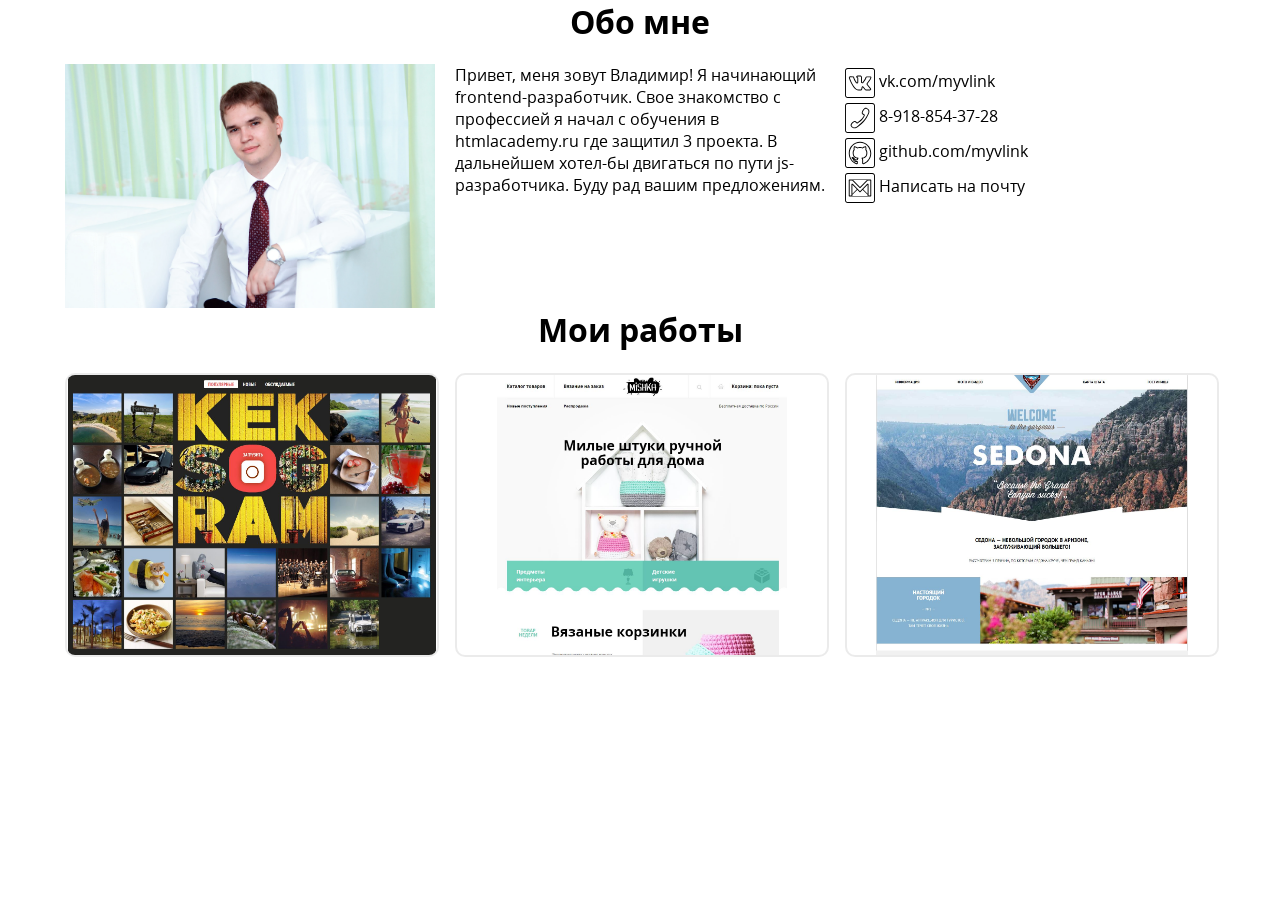
==== commit 1f433b9d: "project fix" ====
--- a/index.html
+++ b/index.html
@@ -1 +1 @@
-<!DOCTYPE html><html lang="ru"><head><meta charset="utf-8"><meta name="viewport" content="width=device-width,initial-scale=1"><title>Портфолио myvlink</title><link rel="preload" href="fonts/opensans.woff2" as="font"><link rel="preload" href="fonts/opensansbold.woff2" as="font"><link rel="stylesheet" href="css/style.min.css"></head><body><div style="display:none"><svg xmlns="http://www.w3.org/2000/svg"><defs><marker id="DefaultArrow2" markerheight="1" markerwidth="1" orient="auto" overflow="visible" viewbox="0 0 1 1"><g id="g7" transform="scale(.00926)"><path id="path9" d="M-9 54V-54L117 0z"></path></g></marker><marker id="DefaultArrow3" markerheight="1" markerwidth="1" orient="auto" overflow="visible" viewbox="0 0 1 1"><g id="g12" transform="scale(.00926)"><path id="path14" d="M-27 54L-9 0l-18-54L135 0z"></path></g></marker><marker id="DefaultArrow4" markerheight="1" markerwidth="1" orient="auto" overflow="visible" viewbox="0 0 1 1"><g id="g17" transform="scale(.00926)"><path id="path19" d="M-9 0v-45c0-6.708 11.808-11.58 18-9L117-9c3.916 1.631 9 4.758 9 9s-5.084 7.369-9 9L9 54c-6.192 2.58-18-2.292-18-9z"></path></g></marker><marker id="DefaultArrow5" markerheight="1" markerwidth="1" orient="auto" overflow="visible" viewbox="0 0 1 1"><g id="g22" transform="scale(.00926)"><path id="path24" d="M-54 0c0 29.807 24.193 54 54 54S54 29.807 54 0 29.807-54 0-54-54-29.807-54 0z"></path></g></marker><marker id="DefaultArrow6" markerheight="1" markerwidth="1" orient="auto" overflow="visible" viewbox="0 0 1 1"><g id="g27" transform="scale(.00926)"><path id="path29" d="M-63 0L0 63 63 0 0-63z"></path></g></marker><marker id="DefaultArrow7" markerheight="1" markerwidth="1" orient="auto" overflow="visible" viewbox="0 0 1 1"><g id="g32" transform="scale(.00926)"><path id="path34" d="M18-54h90L63 0l45 54H18L-36 0z"></path></g></marker><marker id="DefaultArrow8" markerheight="1" markerwidth="1" orient="auto" overflow="visible" viewbox="0 0 1 1"><g id="g37" transform="scale(.00926)"><path id="path39" d="M-36 0l54-54h36L18-18h9l36-36h36L63-18h9l36-36h36L90 0l54 54h-36L72 18h-9l36 36H63L27 18h-9l36 36H18z"></path></g></marker><marker id="DefaultArrow9" markerheight="1" markerwidth="1" orient="auto" overflow="visible" viewbox="0 0 1 1"><g id="g42" transform="scale(.00926)"><path id="path44" d="M0 45L-45 0 0-45 45 0zm0 18L-63 0 0-63 63 0z"></path></g></marker><filter id="StainedFilter" color-interpolation-filters="sRGB"><feBlend id="feBlend47" in="SourceGraphic" in2="BackgroundImage" mode="multiply" result="blend"><feComposite id="feComposite49" in="blend" in2="SourceAlpha" operator="in" result="comp"></feComposite></feBlend></filter><filter id="BleachFilter" color-interpolation-filters="sRGB"><feBlend id="feBlend52" in="SourceGraphic" in2="BackgroundImage" mode="screen" result="blend"><feComposite id="feComposite54" in="blend" in2="SourceAlpha" operator="in" result="comp"></feComposite></feBlend></filter><filter id="InvertTransparencyBitmapFilter" color-interpolation-filters="sRGB"><feComponentTransfer id="feComponentTransfer57"><feFuncR id="feFuncR59" amplitude="1.055" exponent=".41666667" offset="-.055" type="gamma"><feFuncG id="feFuncG61" amplitude="1.055" exponent=".41666667" offset="-.055" type="gamma"><feFuncB id="feFuncB63" amplitude="1.055" exponent=".41666667" offset="-.055" type="gamma"></feFuncB></feFuncG></feFuncR></feComponentTransfer><feComponentTransfer id="feComponentTransfer65"><feFuncR id="feFuncR67" intercept="1" slope="-1" type="linear"><feFuncG id="feFuncG69" intercept="1" slope="-1" type="linear"><feFuncB id="feFuncB71" intercept="1" slope="-1" type="linear"><feFuncA id="feFuncA73" type="linear"></feFuncA></feFuncB></feFuncG></feFuncR></feComponentTransfer><feComponentTransfer id="feComponentTransfer75"><feFuncR id="feFuncR77" exponent="2.4" type="gamma"><feFuncG id="feFuncG79" exponent="2.4" type="gamma"><feFuncB id="feFuncB81" exponent="2.4" type="gamma"></feFuncB></feFuncG></feFuncR></feComponentTransfer></filter><radialGradient id="RadialGradient" cx="0" cy="0" r="237.42799" gradienttransform="matrix(0 -1 .88605 0 172.174 122.358)" gradientunits="userSpaceOnUse"><stop id="stop84" offset="0" stop-color="#473600"></stop><stop id="stop86" offset=".792135" stop-color="#3d2f00"></stop><stop id="stop88" offset=".99000001" stop-color="#3a2c00"></stop><stop id="stop90" offset="1" stop-color="#3a2c00"></stop></radialGradient><radialGradient id="RadialGradient_1" cx="0" cy="0" r="237.42799" gradienttransform="matrix(0 -1 .88605 0 170.916 119.88)" gradientunits="userSpaceOnUse"><stop id="stop93" offset="0" stop-color="#553e00"></stop><stop id="stop95" offset=".792135" stop-color="#403200"></stop><stop id="stop97" offset=".99000001" stop-color="#3b2b00"></stop><stop id="stop99" offset="1" stop-color="#3b2b00"></stop></radialGradient><radialGradient id="RadialGradient_2" cx="0" cy="0" r="237.42799" gradienttransform="matrix(0 -1 .88605 0 169.66 117.403)" gradientunits="userSpaceOnUse"><stop id="stop102" offset="0" stop-color="#634700"></stop><stop id="stop104" offset=".792135" stop-color="#443400"></stop><stop id="stop106" offset=".99000001" stop-color="#3c2a00"></stop><stop id="stop108" offset="1" stop-color="#3c2a00"></stop></radialGradient><radialGradient id="RadialGradient_3" cx="0" cy="0" r="237.42799" gradienttransform="matrix(0 -1 .88605 0 168.403 114.925)" gradientunits="userSpaceOnUse"><stop id="stop111" offset="0" stop-color="#724f00"></stop><stop id="stop113" offset=".792135" stop-color="#473600"></stop><stop id="stop115" offset=".99000001" stop-color="#3c2900"></stop><stop id="stop117" offset="1" stop-color="#3c2900"></stop></radialGradient><radialGradient id="RadialGradient_4" cx="0" cy="0" r="237.42799" gradienttransform="matrix(0 -1 .88605 0 167.146 112.448)" gradientunits="userSpaceOnUse"><stop id="stop120" offset="0" stop-color="#805800"></stop><stop id="stop122" offset=".792135" stop-color="#4b3800"></stop><stop id="stop124" offset=".99000001" stop-color="#3d2800"></stop><stop id="stop126" offset="1" stop-color="#3d2800"></stop></radialGradient><radialGradient id="RadialGradient_5" cx="0" cy="0" r="237.42799" gradienttransform="matrix(0 -1 .88605 0 165.889 109.97)" gradientunits="userSpaceOnUse"><stop id="stop129" offset="0" stop-color="#8e6000"></stop><stop id="stop131" offset=".792135" stop-color="#4e3b00"></stop><stop id="stop133" offset=".99000001" stop-color="#3e2700"></stop><stop id="stop135" offset="1" stop-color="#3e2700"></stop></radialGradient><radialGradient id="RadialGradient_6" cx="0" cy="0" r="237.42799" gradienttransform="matrix(0 -1 .88605 0 164.632 107.493)" gradientunits="userSpaceOnUse"><stop id="stop138" offset="0" stop-color="#9c6900"></stop><stop id="stop140" offset=".792135" stop-color="#523d00"></stop><stop id="stop142" offset=".99000001" stop-color="#3f2600"></stop><stop id="stop144" offset="1" stop-color="#3f2600"></stop></radialGradient><linearGradient id="LinearGradient" x2="42.75" y2="36.75" gradienttransform="translate(218.601 165.399)" gradientunits="userSpaceOnUse"><stop id="stop147" offset="0" stop-color="#5c5c5c"></stop><stop id="stop149" offset="1"></stop></linearGradient><linearGradient id="LinearGradient_1" x2="-9.6719999" y2="-141.858" gradienttransform="translate(181.122 157.792)" gradientunits="userSpaceOnUse"><stop id="stop152" offset="0" stop-color="#fff"></stop><stop id="stop154" offset="1" stop-color="#cfd1d2"></stop></linearGradient><linearGradient id="LinearGradient_2" x2="69.75" y2="-189.75" gradienttransform="translate(259.851 172.899)" gradientunits="userSpaceOnUse"><stop id="stop157" offset="0" stop-color="#b5b5b5"></stop><stop id="stop159" offset="1"></stop></linearGradient><linearGradient id="LinearGradient_3" x2="-51.527" y2="-64.410004" gradienttransform="translate(204.11 87.059)" gradientunits="userSpaceOnUse"><stop id="stop162" offset="0" stop-color="#df9000"></stop><stop id="stop164" offset=".73033702" stop-color="#7f5200"></stop><stop id="stop166" offset=".99000001" stop-color="#3f2600"></stop><stop id="stop168" offset="1" stop-color="#3f2600"></stop></linearGradient><linearGradient id="LinearGradient_4" x2="19.041" y2="85.190002" gradienttransform="translate(199.945 96.333)" gradientunits="userSpaceOnUse"><stop id="stop171" offset="0" stop-color="#ba7d00"></stop><stop id="stop173" offset=".792135" stop-color="#7f5200"></stop><stop id="stop175" offset=".99000001" stop-color="#3f2600"></stop><stop id="stop177" offset="1" stop-color="#3f2600"></stop></linearGradient><linearGradient id="LinearGradient_5" x2="-1.007" y2="-63.535999" gradienttransform="translate(129.134 111.014)" gradientunits="userSpaceOnUse"><stop id="stop180" offset="0" stop-color="#df9000"></stop><stop id="stop182" offset=".792135" stop-color="#7f5200"></stop><stop id="stop184" offset=".99000001" stop-color="#3f2600"></stop><stop id="stop186" offset="1" stop-color="#3f2600"></stop></linearGradient><linearGradient id="LinearGradient_6" x2="15.098" y2="58.375" gradienttransform="translate(129.286 104.867)" gradientunits="userSpaceOnUse"><stop id="stop189" offset="0" stop-color="#df9000"></stop><stop id="stop191" offset=".792135" stop-color="#7f5200"></stop><stop id="stop193" offset=".99000001" stop-color="#3f2600"></stop><stop id="stop195" offset="1" stop-color="#3f2600"></stop></linearGradient><radialGradient id="RadialGradient_7" cx="0" cy="0" r="38.716999" gradienttransform="matrix(.69736 -.71673 1.23192 1.19862 183.351 196.899)" gradientunits="userSpaceOnUse"><stop id="stop198" offset="0" stop-color="#6b4c29"></stop><stop id="stop200" offset="1" stop-color="#a57348"></stop></radialGradient><radialGradient id="RadialGradient_8" cx="0" cy="0" r="120.999" gradienttransform="matrix(0 -1 .97394 0 134.346 314.993)" gradientunits="userSpaceOnUse"><stop id="stop203" offset="0" stop-color="#e0bf9e"></stop><stop id="stop205" offset=".0168539" stop-color="#e0bf9e"></stop><stop id="stop207" offset=".20224699" stop-color="#e6b891"></stop><stop id="stop209" offset="1" stop-color="#7b5d39"></stop></radialGradient><radialGradient id="RadialGradient_9" cx="0" cy="0" r="87.054001" gradienttransform="matrix(-.01429 -.9999 1.20614 -.01724 146.601 370.899)" gradientunits="userSpaceOnUse"><stop id="stop212" offset="0" stop-color="#9a9a9a"></stop><stop id="stop214" offset="1" stop-color="#313131"></stop></radialGradient><linearGradient id="LinearGradient_7" x2="-54" y2="-87" gradienttransform="translate(213.351 257.649)" gradientunits="userSpaceOnUse"><stop id="stop217" offset="0" stop-color="#484848"></stop><stop id="stop219" offset="1"></stop></linearGradient><linearGradient id="LinearGradient_8" x2="10.5" y2="-85.5" gradienttransform="translate(133.101 343.149)" gradientunits="userSpaceOnUse"><stop id="stop222" offset="0" stop-color="#8d8d8d"></stop><stop id="stop224" offset="1"></stop></linearGradient><linearGradient id="LinearGradient_9" x2="3.5999999" y2="-129" gradienttransform="translate(239.24 380.259)" gradientunits="userSpaceOnUse"><stop id="stop227" offset="0" stop-color="#fff"></stop><stop id="stop229" offset="1"></stop></linearGradient><linearGradient id="LinearGradient_10" x2="108" y2="-33.75" gradienttransform="translate(115.007 352.336)" gradientunits="userSpaceOnUse"><stop id="stop232" offset="0" stop-color="#fff"></stop><stop id="stop234" offset="1"></stop></linearGradient><linearGradient id="LinearGradient_11" x2="-51.527" y2="-64.410004" gradienttransform="translate(226.61 87.059)" gradientunits="userSpaceOnUse"><stop id="stop237" offset="0" stop-color="#df9000"></stop><stop id="stop239" offset=".73033702" stop-color="#7f5200"></stop><stop id="stop241" offset=".99000001" stop-color="#3f2600"></stop><stop id="stop243" offset="1" stop-color="#3f2600"></stop></linearGradient><marker id="DefaultArrow2" markerheight="1" markerwidth="1" orient="auto" overflow="visible" viewbox="0 0 1 1"><g id="g7" transform="scale(.00926)"><path id="path9" d="M-9 54V-54L117 0z"></path></g></marker><marker id="DefaultArrow3" markerheight="1" markerwidth="1" orient="auto" overflow="visible" viewbox="0 0 1 1"><g id="g12" transform="scale(.00926)"><path id="path14" d="M-27 54L-9 0l-18-54L135 0z"></path></g></marker><marker id="DefaultArrow4" markerheight="1" markerwidth="1" orient="auto" overflow="visible" viewbox="0 0 1 1"><g id="g17" transform="scale(.00926)"><path id="path19" d="M-9 0v-45c0-6.708 11.808-11.58 18-9L117-9c3.916 1.631 9 4.758 9 9s-5.084 7.369-9 9L9 54c-6.192 2.58-18-2.292-18-9z"></path></g></marker><marker id="DefaultArrow5" markerheight="1" markerwidth="1" orient="auto" overflow="visible" viewbox="0 0 1 1"><g id="g22" transform="scale(.00926)"><path id="path24" d="M-54 0c0 29.807 24.193 54 54 54S54 29.807 54 0 29.807-54 0-54-54-29.807-54 0z"></path></g></marker><marker id="DefaultArrow6" markerheight="1" markerwidth="1" orient="auto" overflow="visible" viewbox="0 0 1 1"><g id="g27" transform="scale(.00926)"><path id="path29" d="M-63 0L0 63 63 0 0-63z"></path></g></marker><marker id="DefaultArrow7" markerheight="1" markerwidth="1" orient="auto" overflow="visible" viewbox="0 0 1 1"><g id="g32" transform="scale(.00926)"><path id="path34" d="M18-54h90L63 0l45 54H18L-36 0z"></path></g></marker><marker id="DefaultArrow8" markerheight="1" markerwidth="1" orient="auto" overflow="visible" viewbox="0 0 1 1"><g id="g37" transform="scale(.00926)"><path id="path39" d="M-36 0l54-54h36L18-18h9l36-36h36L63-18h9l36-36h36L90 0l54 54h-36L72 18h-9l36 36H63L27 18h-9l36 36H18z"></path></g></marker><marker id="DefaultArrow9" markerheight="1" markerwidth="1" orient="auto" overflow="visible" viewbox="0 0 1 1"><g id="g42" transform="scale(.00926)"><path id="path44" d="M0 45L-45 0 0-45 45 0zm0 18L-63 0 0-63 63 0z"></path></g></marker><filter id="StainedFilter" color-interpolation-filters="sRGB"><feBlend id="feBlend47" in="SourceGraphic" in2="BackgroundImage" mode="multiply" result="blend"><feComposite id="feComposite49" in="blend" in2="SourceAlpha" operator="in" result="comp"></feComposite></feBlend></filter><filter id="BleachFilter" color-interpolation-filters="sRGB"><feBlend id="feBlend52" in="SourceGraphic" in2="BackgroundImage" mode="screen" result="blend"><feComposite id="feComposite54" in="blend" in2="SourceAlpha" operator="in" result="comp"></feComposite></feBlend></filter><filter id="InvertTransparencyBitmapFilter" color-interpolation-filters="sRGB"><feComponentTransfer id="feComponentTransfer57"><feFuncR id="feFuncR59" amplitude="1.055" exponent=".41666667" offset="-.055" type="gamma"><feFuncG id="feFuncG61" amplitude="1.055" exponent=".41666667" offset="-.055" type="gamma"><feFuncB id="feFuncB63" amplitude="1.055" exponent=".41666667" offset="-.055" type="gamma"></feFuncB></feFuncG></feFuncR></feComponentTransfer><feComponentTransfer id="feComponentTransfer65"><feFuncR id="feFuncR67" intercept="1" slope="-1" type="linear"><feFuncG id="feFuncG69" intercept="1" slope="-1" type="linear"><feFuncB id="feFuncB71" intercept="1" slope="-1" type="linear"><feFuncA id="feFuncA73" type="linear"></feFuncA></feFuncB></feFuncG></feFuncR></feComponentTransfer><feComponentTransfer id="feComponentTransfer75"><feFuncR id="feFuncR77" exponent="2.4" type="gamma"><feFuncG id="feFuncG79" exponent="2.4" type="gamma"><feFuncB id="feFuncB81" exponent="2.4" type="gamma"></feFuncB></feFuncG></feFuncR></feComponentTransfer></filter><radialGradient id="RadialGradient" cx="0" cy="0" r="237.42799" gradienttransform="matrix(0 -1 .88605 0 172.174 122.358)" gradientunits="userSpaceOnUse"><stop id="stop84" offset="0" stop-color="#473600"></stop><stop id="stop86" offset=".792135" stop-color="#3d2f00"></stop><stop id="stop88" offset=".99000001" stop-color="#3a2c00"></stop><stop id="stop90" offset="1" stop-color="#3a2c00"></stop></radialGradient><radialGradient id="RadialGradient_1" cx="0" cy="0" r="237.42799" gradienttransform="matrix(0 -1 .88605 0 170.916 119.88)" gradientunits="userSpaceOnUse"><stop id="stop93" offset="0" stop-color="#553e00"></stop><stop id="stop95" offset=".792135" stop-color="#403200"></stop><stop id="stop97" offset=".99000001" stop-color="#3b2b00"></stop><stop id="stop99" offset="1" stop-color="#3b2b00"></stop></radialGradient><radialGradient id="RadialGradient_2" cx="0" cy="0" r="237.42799" gradienttransform="matrix(0 -1 .88605 0 169.66 117.403)" gradientunits="userSpaceOnUse"><stop id="stop102" offset="0" stop-color="#634700"></stop><stop id="stop104" offset=".792135" stop-color="#443400"></stop><stop id="stop106" offset=".99000001" stop-color="#3c2a00"></stop><stop id="stop108" offset="1" stop-color="#3c2a00"></stop></radialGradient><radialGradient id="RadialGradient_3" cx="0" cy="0" r="237.42799" gradienttransform="matrix(0 -1 .88605 0 168.403 114.925)" gradientunits="userSpaceOnUse"><stop id="stop111" offset="0" stop-color="#724f00"></stop><stop id="stop113" offset=".792135" stop-color="#473600"></stop><stop id="stop115" offset=".99000001" stop-color="#3c2900"></stop><stop id="stop117" offset="1" stop-color="#3c2900"></stop></radialGradient><radialGradient id="RadialGradient_4" cx="0" cy="0" r="237.42799" gradienttransform="matrix(0 -1 .88605 0 167.146 112.448)" gradientunits="userSpaceOnUse"><stop id="stop120" offset="0" stop-color="#805800"></stop><stop id="stop122" offset=".792135" stop-color="#4b3800"></stop><stop id="stop124" offset=".99000001" stop-color="#3d2800"></stop><stop id="stop126" offset="1" stop-color="#3d2800"></stop></radialGradient><radialGradient id="RadialGradient_5" cx="0" cy="0" r="237.42799" gradienttransform="matrix(0 -1 .88605 0 165.889 109.97)" gradientunits="userSpaceOnUse"><stop id="stop129" offset="0" stop-color="#8e6000"></stop><stop id="stop131" offset=".792135" stop-color="#4e3b00"></stop><stop id="stop133" offset=".99000001" stop-color="#3e2700"></stop><stop id="stop135" offset="1" stop-color="#3e2700"></stop></radialGradient><radialGradient id="RadialGradient_6" cx="0" cy="0" r="237.42799" gradienttransform="matrix(0 -1 .88605 0 164.632 107.493)" gradientunits="userSpaceOnUse"><stop id="stop138" offset="0" stop-color="#9c6900"></stop><stop id="stop140" offset=".792135" stop-color="#523d00"></stop><stop id="stop142" offset=".99000001" stop-color="#3f2600"></stop><stop id="stop144" offset="1" stop-color="#3f2600"></stop></radialGradient><linearGradient id="LinearGradient" x2="42.75" y2="36.75" gradienttransform="translate(218.601 165.399)" gradientunits="userSpaceOnUse"><stop id="stop147" offset="0" stop-color="#5c5c5c"></stop><stop id="stop149" offset="1"></stop></linearGradient><linearGradient id="LinearGradient_1" x2="-9.6719999" y2="-141.858" gradienttransform="translate(181.122 157.792)" gradientunits="userSpaceOnUse"><stop id="stop152" offset="0" stop-color="#fff"></stop><stop id="stop154" offset="1" stop-color="#cfd1d2"></stop></linearGradient><linearGradient id="LinearGradient_2" x2="69.75" y2="-189.75" gradienttransform="translate(259.851 172.899)" gradientunits="userSpaceOnUse"><stop id="stop157" offset="0" stop-color="#b5b5b5"></stop><stop id="stop159" offset="1"></stop></linearGradient><linearGradient id="LinearGradient_3" x2="-51.527" y2="-64.410004" gradienttransform="translate(204.11 87.059)" gradientunits="userSpaceOnUse"><stop id="stop162" offset="0" stop-color="#df9000"></stop><stop id="stop164" offset=".73033702" stop-color="#7f5200"></stop><stop id="stop166" offset=".99000001" stop-color="#3f2600"></stop><stop id="stop168" offset="1" stop-color="#3f2600"></stop></linearGradient><linearGradient id="LinearGradient_4" x2="19.041" y2="85.190002" gradienttransform="translate(199.945 96.333)" gradientunits="userSpaceOnUse"><stop id="stop171" offset="0" stop-color="#ba7d00"></stop><stop id="stop173" offset=".792135" stop-color="#7f5200"></stop><stop id="stop175" offset=".99000001" stop-color="#3f2600"></stop><stop id="stop177" offset="1" stop-color="#3f2600"></stop></linearGradient><linearGradient id="LinearGradient_5" x2="-1.007" y2="-63.535999" gradienttransform="translate(129.134 111.014)" gradientunits="userSpaceOnUse"><stop id="stop180" offset="0" stop-color="#df9000"></stop><stop id="stop182" offset=".792135" stop-color="#7f5200"></stop><stop id="stop184" offset=".99000001" stop-color="#3f2600"></stop><stop id="stop186" offset="1" stop-color="#3f2600"></stop></linearGradient><linearGradient id="LinearGradient_6" x2="15.098" y2="58.375" gradienttransform="translate(129.286 104.867)" gradientunits="userSpaceOnUse"><stop id="stop189" offset="0" stop-color="#df9000"></stop><stop id="stop191" offset=".792135" stop-color="#7f5200"></stop><stop id="stop193" offset=".99000001" stop-color="#3f2600"></stop><stop id="stop195" offset="1" stop-color="#3f2600"></stop></linearGradient><radialGradient id="RadialGradient_7" cx="0" cy="0" r="38.716999" gradienttransform="matrix(.69736 -.71673 1.23192 1.19862 183.351 196.899)" gradientunits="userSpaceOnUse"><stop id="stop198" offset="0" stop-color="#6b4c29"></stop><stop id="stop200" offset="1" stop-color="#a57348"></stop></radialGradient><radialGradient id="RadialGradient_8" cx="0" cy="0" r="120.999" gradienttransform="matrix(0 -1 .97394 0 134.346 314.993)" gradientunits="userSpaceOnUse"><stop id="stop203" offset="0" stop-color="#e0bf9e"></stop><stop id="stop205" offset=".0168539" stop-color="#e0bf9e"></stop><stop id="stop207" offset=".20224699" stop-color="#e6b891"></stop><stop id="stop209" offset="1" stop-color="#7b5d39"></stop></radialGradient><radialGradient id="RadialGradient_9" cx="0" cy="0" r="87.054001" gradienttransform="matrix(-.01429 -.9999 1.20614 -.01724 146.601 370.899)" gradientunits="userSpaceOnUse"><stop id="stop212" offset="0" stop-color="#9a9a9a"></stop><stop id="stop214" offset="1" stop-color="#313131"></stop></radialGradient><linearGradient id="LinearGradient_7" x2="-54" y2="-87" gradienttransform="translate(213.351 257.649)" gradientunits="userSpaceOnUse"><stop id="stop217" offset="0" stop-color="#484848"></stop><stop id="stop219" offset="1"></stop></linearGradient><linearGradient id="LinearGradient_8" x2="10.5" y2="-85.5" gradienttransform="translate(133.101 343.149)" gradientunits="userSpaceOnUse"><stop id="stop222" offset="0" stop-color="#8d8d8d"></stop><stop id="stop224" offset="1"></stop></linearGradient><linearGradient id="LinearGradient_9" x2="3.5999999" y2="-129" gradienttransform="translate(239.24 380.259)" gradientunits="userSpaceOnUse"><stop id="stop227" offset="0" stop-color="#fff"></stop><stop id="stop229" offset="1"></stop></linearGradient><linearGradient id="LinearGradient_10" x2="108" y2="-33.75" gradienttransform="translate(115.007 352.336)" gradientunits="userSpaceOnUse"><stop id="stop232" offset="0" stop-color="#fff"></stop><stop id="stop234" offset="1"></stop></linearGradient><linearGradient id="LinearGradient_11" x2="-51.527" y2="-64.410004" gradienttransform="translate(226.61 87.059)" gradientunits="userSpaceOnUse"><stop id="stop237" offset="0" stop-color="#df9000"></stop><stop id="stop239" offset=".73033702" stop-color="#7f5200"></stop><stop id="stop241" offset=".99000001" stop-color="#3f2600"></stop><stop id="stop243" offset="1" stop-color="#3f2600"></stop></linearGradient><marker id="DefaultArrow2" markerheight="1" markerwidth="1" orient="auto" overflow="visible" viewbox="0 0 1 1"><g id="g7" transform="scale(.00926)"><path id="path9" d="M-9 54V-54L117 0z"></path></g></marker><marker id="DefaultArrow3" markerheight="1" markerwidth="1" orient="auto" overflow="visible" viewbox="0 0 1 1"><g id="g12" transform="scale(.00926)"><path id="path14" d="M-27 54L-9 0l-18-54L135 0z"></path></g></marker><marker id="DefaultArrow4" markerheight="1" markerwidth="1" orient="auto" overflow="visible" viewbox="0 0 1 1"><g id="g17" transform="scale(.00926)"><path id="path19" d="M-9 0v-45c0-6.708 11.808-11.58 18-9L117-9c3.916 1.631 9 4.758 9 9s-5.084 7.369-9 9L9 54c-6.192 2.58-18-2.292-18-9z"></path></g></marker><marker id="DefaultArrow5" markerheight="1" markerwidth="1" orient="auto" overflow="visible" viewbox="0 0 1 1"><g id="g22" transform="scale(.00926)"><path id="path24" d="M-54 0c0 29.807 24.193 54 54 54S54 29.807 54 0 29.807-54 0-54-54-29.807-54 0z"></path></g></marker><marker id="DefaultArrow6" markerheight="1" markerwidth="1" orient="auto" overflow="visible" viewbox="0 0 1 1"><g id="g27" transform="scale(.00926)"><path id="path29" d="M-63 0L0 63 63 0 0-63z"></path></g></marker><marker id="DefaultArrow7" markerheight="1" markerwidth="1" orient="auto" overflow="visible" viewbox="0 0 1 1"><g id="g32" transform="scale(.00926)"><path id="path34" d="M18-54h90L63 0l45 54H18L-36 0z"></path></g></marker><marker id="DefaultArrow8" markerheight="1" markerwidth="1" orient="auto" overflow="visible" viewbox="0 0 1 1"><g id="g37" transform="scale(.00926)"><path id="path39" d="M-36 0l54-54h36L18-18h9l36-36h36L63-18h9l36-36h36L90 0l54 54h-36L72 18h-9l36 36H63L27 18h-9l36 36H18z"></path></g></marker><marker id="DefaultArrow9" markerheight="1" markerwidth="1" orient="auto" overflow="visible" viewbox="0 0 1 1"><g id="g42" transform="scale(.00926)"><path id="path44" d="M0 45L-45 0 0-45 45 0zm0 18L-63 0 0-63 63 0z"></path></g></marker><filter id="StainedFilter" color-interpolation-filters="sRGB"><feBlend id="feBlend47" in="SourceGraphic" in2="BackgroundImage" mode="multiply" result="blend"><feComposite id="feComposite49" in="blend" in2="SourceAlpha" operator="in" result="comp"></feComposite></feBlend></filter><filter id="BleachFilter" color-interpolation-filters="sRGB"><feBlend id="feBlend52" in="SourceGraphic" in2="BackgroundImage" mode="screen" result="blend"><feComposite id="feComposite54" in="blend" in2="SourceAlpha" operator="in" result="comp"></feComposite></feBlend></filter><filter id="InvertTransparencyBitmapFilter" color-interpolation-filters="sRGB"><feComponentTransfer id="feComponentTransfer57"><feFuncR id="feFuncR59" amplitude="1.055" exponent=".41666667" offset="-.055" type="gamma"><feFuncG id="feFuncG61" amplitude="1.055" exponent=".41666667" offset="-.055" type="gamma"><feFuncB id="feFuncB63" amplitude="1.055" exponent=".41666667" offset="-.055" type="gamma"></feFuncB></feFuncG></feFuncR></feComponentTransfer><feComponentTransfer id="feComponentTransfer65"><feFuncR id="feFuncR67" intercept="1" slope="-1" type="linear"><feFuncG id="feFuncG69" intercept="1" slope="-1" type="linear"><feFuncB id="feFuncB71" intercept="1" slope="-1" type="linear"><feFuncA id="feFuncA73" type="linear"></feFuncA></feFuncB></feFuncG></feFuncR></feComponentTransfer><feComponentTransfer id="feComponentTransfer75"><feFuncR id="feFuncR77" exponent="2.4" type="gamma"><feFuncG id="feFuncG79" exponent="2.4" type="gamma"><feFuncB id="feFuncB81" exponent="2.4" type="gamma"></feFuncB></feFuncG></feFuncR></feComponentTransfer></filter><radialGradient id="RadialGradient" cx="0" cy="0" r="237.42799" gradienttransform="matrix(0 -1 .88605 0 172.174 122.358)" gradientunits="userSpaceOnUse"><stop id="stop84" offset="0" stop-color="#473600"></stop><stop id="stop86" offset=".792135" stop-color="#3d2f00"></stop><stop id="stop88" offset=".99000001" stop-color="#3a2c00"></stop><stop id="stop90" offset="1" stop-color="#3a2c00"></stop></radialGradient><radialGradient id="RadialGradient_1" cx="0" cy="0" r="237.42799" gradienttransform="matrix(0 -1 .88605 0 170.916 119.88)" gradientunits="userSpaceOnUse"><stop id="stop93" offset="0" stop-color="#553e00"></stop><stop id="stop95" offset=".792135" stop-color="#403200"></stop><stop id="stop97" offset=".99000001" stop-color="#3b2b00"></stop><stop id="stop99" offset="1" stop-color="#3b2b00"></stop></radialGradient><radialGradient id="RadialGradient_2" cx="0" cy="0" r="237.42799" gradienttransform="matrix(0 -1 .88605 0 169.66 117.403)" gradientunits="userSpaceOnUse"><stop id="stop102" offset="0" stop-color="#634700"></stop><stop id="stop104" offset=".792135" stop-color="#443400"></stop><stop id="stop106" offset=".99000001" stop-color="#3c2a00"></stop><stop id="stop108" offset="1" stop-color="#3c2a00"></stop></radialGradient><radialGradient id="RadialGradient_3" cx="0" cy="0" r="237.42799" gradienttransform="matrix(0 -1 .88605 0 168.403 114.925)" gradientunits="userSpaceOnUse"><stop id="stop111" offset="0" stop-color="#724f00"></stop><stop id="stop113" offset=".792135" stop-color="#473600"></stop><stop id="stop115" offset=".99000001" stop-color="#3c2900"></stop><stop id="stop117" offset="1" stop-color="#3c2900"></stop></radialGradient><radialGradient id="RadialGradient_4" cx="0" cy="0" r="237.42799" gradienttransform="matrix(0 -1 .88605 0 167.146 112.448)" gradientunits="userSpaceOnUse"><stop id="stop120" offset="0" stop-color="#805800"></stop><stop id="stop122" offset=".792135" stop-color="#4b3800"></stop><stop id="stop124" offset=".99000001" stop-color="#3d2800"></stop><stop id="stop126" offset="1" stop-color="#3d2800"></stop></radialGradient><radialGradient id="RadialGradient_5" cx="0" cy="0" r="237.42799" gradienttransform="matrix(0 -1 .88605 0 165.889 109.97)" gradientunits="userSpaceOnUse"><stop id="stop129" offset="0" stop-color="#8e6000"></stop><stop id="stop131" offset=".792135" stop-color="#4e3b00"></stop><stop id="stop133" offset=".99000001" stop-color="#3e2700"></stop><stop id="stop135" offset="1" stop-color="#3e2700"></stop></radialGradient><radialGradient id="RadialGradient_6" cx="0" cy="0" r="237.42799" gradienttransform="matrix(0 -1 .88605 0 164.632 107.493)" gradientunits="userSpaceOnUse"><stop id="stop138" offset="0" stop-color="#9c6900"></stop><stop id="stop140" offset=".792135" stop-color="#523d00"></stop><stop id="stop142" offset=".99000001" stop-color="#3f2600"></stop><stop id="stop144" offset="1" stop-color="#3f2600"></stop></radialGradient><linearGradient id="LinearGradient" x2="42.75" y2="36.75" gradienttransform="translate(218.601 165.399)" gradientunits="userSpaceOnUse"><stop id="stop147" offset="0" stop-color="#5c5c5c"></stop><stop id="stop149" offset="1"></stop></linearGradient><linearGradient id="LinearGradient_1" x2="-9.6719999" y2="-141.858" gradienttransform="translate(181.122 157.792)" gradientunits="userSpaceOnUse"><stop id="stop152" offset="0" stop-color="#fff"></stop><stop id="stop154" offset="1" stop-color="#cfd1d2"></stop></linearGradient><linearGradient id="LinearGradient_2" x2="69.75" y2="-189.75" gradienttransform="translate(259.851 172.899)" gradientunits="userSpaceOnUse"><stop id="stop157" offset="0" stop-color="#b5b5b5"></stop><stop id="stop159" offset="1"></stop></linearGradient><linearGradient id="LinearGradient_3" x2="-51.527" y2="-64.410004" gradienttransform="translate(204.11 87.059)" gradientunits="userSpaceOnUse"><stop id="stop162" offset="0" stop-color="#df9000"></stop><stop id="stop164" offset=".73033702" stop-color="#7f5200"></stop><stop id="stop166" offset=".99000001" stop-color="#3f2600"></stop><stop id="stop168" offset="1" stop-color="#3f2600"></stop></linearGradient><linearGradient id="LinearGradient_4" x2="19.041" y2="85.190002" gradienttransform="translate(199.945 96.333)" gradientunits="userSpaceOnUse"><stop id="stop171" offset="0" stop-color="#ba7d00"></stop><stop id="stop173" offset=".792135" stop-color="#7f5200"></stop><stop id="stop175" offset=".99000001" stop-color="#3f2600"></stop><stop id="stop177" offset="1" stop-color="#3f2600"></stop></linearGradient><linearGradient id="LinearGradient_5" x2="-1.007" y2="-63.535999" gradienttransform="translate(129.134 111.014)" gradientunits="userSpaceOnUse"><stop id="stop180" offset="0" stop-color="#df9000"></stop><stop id="stop182" offset=".792135" stop-color="#7f5200"></stop><stop id="stop184" offset=".99000001" stop-color="#3f2600"></stop><stop id="stop186" offset="1" stop-color="#3f2600"></stop></linearGradient><linearGradient id="LinearGradient_6" x2="15.098" y2="58.375" gradienttransform="translate(129.286 104.867)" gradientunits="userSpaceOnUse"><stop id="stop189" offset="0" stop-color="#df9000"></stop><stop id="stop191" offset=".792135" stop-color="#7f5200"></stop><stop id="stop193" offset=".99000001" stop-color="#3f2600"></stop><stop id="stop195" offset="1" stop-color="#3f2600"></stop></linearGradient><radialGradient id="RadialGradient_7" cx="0" cy="0" r="38.716999" gradienttransform="matrix(.69736 -.71673 1.23192 1.19862 183.351 196.899)" gradientunits="userSpaceOnUse"><stop id="stop198" offset="0" stop-color="#6b4c29"></stop><stop id="stop200" offset="1" stop-color="#a57348"></stop></radialGradient><radialGradient id="RadialGradient_8" cx="0" cy="0" r="120.999" gradienttransform="matrix(0 -1 .97394 0 134.346 314.993)" gradientunits="userSpaceOnUse"><stop id="stop203" offset="0" stop-color="#e0bf9e"></stop><stop id="stop205" offset=".0168539" stop-color="#e0bf9e"></stop><stop id="stop207" offset=".20224699" stop-color="#e6b891"></stop><stop id="stop209" offset="1" stop-color="#7b5d39"></stop></radialGradient><radialGradient id="RadialGradient_9" cx="0" cy="0" r="87.054001" gradienttransform="matrix(-.01429 -.9999 1.20614 -.01724 146.601 370.899)" gradientunits="userSpaceOnUse"><stop id="stop212" offset="0" stop-color="#9a9a9a"></stop><stop id="stop214" offset="1" stop-color="#313131"></stop></radialGradient><linearGradient id="LinearGradient_7" x2="-54" y2="-87" gradienttransform="translate(213.351 257.649)" gradientunits="userSpaceOnUse"><stop id="stop217" offset="0" stop-color="#484848"></stop><stop id="stop219" offset="1"></stop></linearGradient><linearGradient id="LinearGradient_8" x2="10.5" y2="-85.5" gradienttransform="translate(133.101 343.149)" gradientunits="userSpaceOnUse"><stop id="stop222" offset="0" stop-color="#8d8d8d"></stop><stop id="stop224" offset="1"></stop></linearGradient><linearGradient id="LinearGradient_9" x2="3.5999999" y2="-129" gradienttransform="translate(239.24 380.259)" gradientunits="userSpaceOnUse"><stop id="stop227" offset="0" stop-color="#fff"></stop><stop id="stop229" offset="1"></stop></linearGradient><linearGradient id="LinearGradient_10" x2="108" y2="-33.75" gradienttransform="translate(115.007 352.336)" gradientunits="userSpaceOnUse"><stop id="stop232" offset="0" stop-color="#fff"></stop><stop id="stop234" offset="1"></stop></linearGradient><linearGradient id="LinearGradient_11" x2="-51.527" y2="-64.410004" gradienttransform="translate(226.61 87.059)" gradientunits="userSpaceOnUse"><stop id="stop237" offset="0" stop-color="#df9000"></stop><stop id="stop239" offset=".73033702" stop-color="#7f5200"></stop><stop id="stop241" offset=".99000001" stop-color="#3f2600"></stop><stop id="stop243" offset="1" stop-color="#3f2600"></stop></linearGradient></defs><symbol id="icon-github" viewbox="0 0 25.600005 25.600001"><g id="g3696" transform="matrix(.6405 0 0 .64032 0 25.600003)"><path id="path3698" d="M23.527145-5.1997569c-.089926-.0566459-.168194-.121622-.238136-.1949284-.274772-.2898936-.366363-.6597577-.366363-.9629797 0-.4831559.016653-2.070906.016653-4.040183 0-1.244543-.414656-1.95095-.764366-2.25917-.402999-.358202-.193173-1.027956.341384-1.0896 3.014165-.349871 6.000021-1.411148 6.000021-6.654223 0-1.449467-.501251-2.619038-1.318906-3.532036-.158202-.178268-.203164-.429842-.114904-.649761.098252-.24491.456288-1.294525.071607-2.782311l-.096587-.289894c-.46961.039985-1.478772.281563-3.124074 1.424477-.153206.108293-.346379.139948-.52623.088301-1.082435-.306554-2.25313-.459831-3.42216-.46483-1.160704.004999-2.328069.15661-3.413834.46483-.179851.051647-.373024.019992-.52623-.086635-1.650298-1.14458-2.65946-1.386158-3.12574-1.426143l-.093256.289894c-.383015 1.487786-.026645 2.539067.071607 2.787309.08493.218253.039967.468162-.11657.643097-.815989.914664-1.315575 2.084235-1.315575 3.533702 0 5.208088 2.955881 6.311016 5.980038 6.670884.532891.06331.742717.731398.339718 1.087933-.274772.243244-.591176.743061-.704415 1.576088-.02831.209923-.161533.391523-.353041.48149-.867613.408184-3.433817 1.244543-4.989193-1.481123-.006661-.011662-.163198-.291559-.451292-.578121l.294755.416514c.2015.31655.402999.704741.594507 1.212888-.036636-.131618.607829 2.3208142 4.103262 1.5411006.388011-.0883009.75937.2082569.75937.6064439.00333 1.2012255.021648 2.1858639.021648 2.5090785 0 .3115523-.099917.6897467-.421317 1.0096292l-.139884.1166238c-.329726.2249174-.732725.2798972-1.159038.1999266l-.086595-.0233248C9.3039465-7.089063 5.0241644-12.853613 5.0241644-19.632789c0-8.45856 6.6827886-15.347697 14.9609196-15.347697 8.276465 0 14.974241 6.887471 14.974241 15.347697 0 6.779176-4.278117 12.5370618-10.224849 14.5779788l-.081599.0216588c-.411325.0816366-.802667.0383192-1.125732-.1666055zm.852625-1.0546127l.950878-.3698641c4.915921-2.1425465 8.379714-7.1507073 8.379714-13.0085553 0-7.798803-6.16655-14.098156-13.725278-14.098156-7.557063 0-13.7119559 6.297687-13.7119559 14.098156 0 5.857848 3.4637925 10.871007 8.3813789 13.0085553l.947547.366532h.174855l.034971-.0999633c0-.2699008-.009992-.8296953-.016653-1.6277355l-.021649-.1332844c-3.310586.4015192-4.459633-1.7193685-4.726078-2.3591331l-.049959-.131619c-.587845-1.537768-1.3971738-1.880976-1.275608-1.820998l-.0865948-.049981c-.2814331-.198261-.5112424-.398187-.6527916-.611442-.426313-.641431-.0216487-1.137916.4146559-1.307853.3214-.123288.7127415-.111626.7277295-.111626 1.821822.128286 2.71941 1.864315 2.707753 1.840991.75937 1.329511 1.838475 1.40615 2.65613 1.207889l.436304-.154943.076603-.364866c.069942-.231581.153206-.446503.263115-.664756l-.238135-.046649c-2.965873-.626437-5.810179-2.394121-5.810179-7.70717 0-1.322847.346379-2.475757.949212-3.450399l.456288-.609776-.063281-.224917c-.186512-.769718-.32473-2.125886.313074-3.791941.068276-.174936.209826-.311552.389676-.369864.209826-.069975 1.312245-.311552 3.492103.952983l.771027.491486 1.558706-.321548c.629478-.084969 1.265617-.128287 1.90009-.133285.63947.004998 1.278939.048316 1.910082.133285l1.560372.321548.767696-.48982c2.178193-1.266201 3.283942-1.022957 3.495433-.954649.178186.058312.3214.193262.388012.369864.641134 1.664389.502916 3.020557.314739 3.793607l-.063281.223251.456288.609776c.602833.974642.952543 2.127552.952543 3.450399 0 5.348036-2.872617 7.084065-5.836824 7.695507l-.251458.039986.17319.328212c.211491.534804.338053 1.182899.338053 1.939288 0 1.969277-.016653 3.5570271-.016653 4.040183l.02831.1049615.17985-.0016661z"></path><path id="path3700" d="M0-3.651992v-32.676332c0-2.01426 1.6353097-3.651992 3.6503044-3.651992H36.318198c2.013329 0 3.650304 1.637732 3.650304 3.651992v32.676332C39.968502-1.6360658 38.331527 0 36.318198 0H3.6503044C1.6353097 0 0-1.6360658 0-3.651992zm38.719538 0v-32.676332c0-1.322848-1.079104-2.402451-2.40134-2.402451H3.6503044c-1.3239014 0-2.4013408 1.079603-2.4013408 2.402451v32.676332c0 1.3245135 1.0774394 2.4024509 2.4013408 2.4024509H36.318198c1.322236 0 2.40134-1.0779374 2.40134-2.4024509z"></path></g></symbol><symbol id="icon-telephone" viewbox="0 0 25.600005 25.600001"><g id="g3536" transform="matrix(.6405 0 0 .64032 0 25.600003)"><path id="path3538" d="M10.607865-6.6059071c-1.1174066-.4714935-2.4313163-1.4428035-2.9092531-2.5690565-.5112424-1.2128874.0099917-2.4074494.596172-3.3337754.6144901-.946319 1.4354756-1.847655 2.3330641-2.477424.872609-.609776 1.915078-1.03462 2.862625-.86968.944216.174936 1.611995.917996 1.946718 1.291192.193173.219919.313073.3632.398003.463163l.163198.174936.188177-.089967c.23647-.133284.644465-.409849 1.510413-1.007963 1.104084-.769717 2.825989-1.984271 4.233154-3.53037 1.422154-1.546099 2.536229-3.425408 2.985856-4.49335.208161-.493152.226479-.706407.203165-.833027-.041632-.039985-.086595-.073306-.166529-.11829-.404664-.231581-1.350546-.564792-1.890098-1.019625-.667779-.566459-.777688-1.319516-.749378-1.922628.033306-.606444.196504-1.179566.481267-1.83266.281433-.646429.692759-1.404484 1.217323-2.129218.519569-.7264 1.152378-1.419478 1.610331-1.850987.489594-.454833.825981-.639765 1.272278-.804704.466279-.168272 1.105749-.323215 2.064953.089967.862617.3632 2.049965 1.217886 2.716079 2.144212.709412.982973.810994 2.009262.796007 2.875611-.019984.927992-.189843 1.76102-1.164035 3.835258-.970861 2.06924-2.789352 5.446333-5.362217 8.496879-2.5712 3.050546-5.878455 5.739559-7.948404 7.3323072-2.053297 1.5744218-3.004174 2.1608731-4.049973 2.4357721-1.042469.2782311-2.149883.2515743-3.338896-.2565724zm3.017496-.9513173c.776023-.2049247 1.547049-.6347669 3.610337-2.219185 2.053297-1.5794196 5.273958-4.2017896 7.755232-7.1457086 2.476279-2.937255 4.241481-6.211052 5.185697-8.223647.937555-1.997599 1.030811-2.650693 1.047464-3.328777.011657-.746392-.079933-1.4528-.562866-2.119222-.512908-.716403-1.507083-1.437805-2.18985-1.724366-.592841-.256573-.889262-.161608-1.149046-.066642-.286429.104961-.482933.203258-.845965.541467-.401334.378195-.980853 1.011296-1.450463 1.671053-.471276.648096-.839304 1.32618-1.087431 1.895971-.244797.566458-.354706.989636-.37802 1.399486-.018318.409849.061616.693078.309743.903001.369693.313219 1.144051.569791 1.700256.886341.208161.11829.472941.294892.659453.618107l.05662.11829c.218152.524807.05995 1.127919-.219818 1.787676-.506247 1.201226-1.696925 3.203824-3.215665 4.853218-1.510413 1.65939-3.338896 2.943919-4.44298 3.713636-1.060787.729732-1.583686 1.096264-1.973363 1.241211-.103247.038319-.213156.069974-.326396.084969-.311408.041651-.571192-.043318-.802667-.204925l-.106578-.086635c-.188177-.169938-.398003-.43484-.696089-.771383-.361367-.406518-.769362-.806371-1.233976-.89134-.457954-.081636-1.154043.123288-1.923404.66309-.744383.519809-1.4587898 1.297857-2.0000073 2.127552-.5462135.863016-.7510435 1.567758-.4962549 2.1708694.2947554.699743 1.2656162 1.4944511 2.2464692 1.9059666.922568.394855 1.743553.4115155 2.529568.1999266z"></path><path id="path3540" d="M0-3.651992v-32.676332c0-2.01426 1.6353097-3.651992 3.6503044-3.651992H36.318198c2.013329 0 3.650304 1.637732 3.650304 3.651992v32.676332C39.968502-1.6360658 38.331527 0 36.318198 0H3.6503044C1.6353097 0 0-1.6360658 0-3.651992zm38.719538 0v-32.676332c0-1.322848-1.079104-2.402451-2.40134-2.402451H3.6503044c-1.3239014 0-2.4013408 1.079603-2.4013408 2.402451v32.676332c0 1.3245135 1.0774394 2.4024509 2.4013408 2.4024509H36.318198c1.322236 0 2.40134-1.0779374 2.40134-2.4024509z"></path></g></symbol><symbol id="icon-vkontakte" viewbox="0 0 25.600005 25.600001"><g id="g3396" transform="matrix(.6405 0 0 .64032 0 25.600003)"><path id="path3398" d="M26.386439-10.88267l-2.484605-3.142179c-.138219-.168272-.249793-.264903-.328061-.319883l-.086595-.049981-.036637.084969-.566196 2.529071-.094922.523141c-.159867.539802-.509577 1.091266-1.222319 1.229548l-.43797.0283233h-2.872616c-5.109094 0-9.7219331-7.2789933-12.9509204-16.3473293l-.023314-.084969c-.1099088-.5448-.1648632-1.149578.1015824-1.636066.3064124-.56146.8925927-.741394 1.5070828-.759721l4.4146702.029989c.273107.001666.514573.179934.592841.441505.99251 3.263801 2.211499 5.258069 3.701929 7.532234l.041632.073306c.161532.339875.499585.243244.67444-.026657l.106578-.314884.001666-5.123119c0-.753056-.343049-.859684-1.175691-.977974-.381351-.05498-.622817-.439838-.506247-.80637.401334-1.272866 1.718574-1.924294 3.545391-1.924294l1.683603-.039985c1.362203 0 2.596179.584785 2.596179 2.327479v6.739191l.119901.066642c.223148.078305.661118.094965 1.015824-.461497 1.530397-2.159207 3.293933-4.73826 3.542061-6.086098.009991-.05498.026644-.106627.049958-.156609.311408-.65476 1.162369-1.116257 1.505418-1.221218.048293-.014995.14488-.043318.258119-.043318l4.597851.003332.284764.003333c.108244.013328.214822.036653.31807.073306.276437.099963.471275.281563.599502.488154.251458.40985.216487.869681.241466 1.052947.009992.061644.009992.124954 0 .188264-.431308 2.699009-3.533734 5.724564-4.837652 7.687177-.334722.461497-.339718.80637-.02831 1.184564l4.328075 5.419677c.499586.714737.472941 1.496117-.058285 2.054245-.346379.364866-.849295.568125-1.380521.629769l-.499585.0149943h-4.599517l.081599-.0049983c-.604498.0799708-1.074109-.169937-1.427149-.524807l-.29309-.353204zm1.63864-.366532l4.629492.001666c.487928.028323.81599-.121622.945882-.258238.044962-.04665.106578-.121622.046628-.28323l-.099917-.181599-4.283113-5.359699c-.734391-.894671-.61449-1.872645-.02831-2.684014 1.240637-1.867647 3.905093-4.536667 4.532905-6.739191l.08493-.376529-.021649-.238246-.033305-.1816H29.14082l-.148211.069975c-.139883.078304-.313073.199926-.436304.31655l-.124896.154943-.154872.554796c-.532891 1.491119-1.866784 3.482055-3.004174 5.104792l-.547879.77305-.346379.42651c-.919237.894671-2.27811.731398-2.832649-.014995-.131558-.176602-.226479-.403185-.226479-.66309v-6.809165c0-.806371-.366363-1.077938-1.332228-1.077938l-1.683603.039985c-.810994 0-1.363868.138283-1.733562.33821l-.20483.133284.14488.051648c.616156.274899 1.164034.811368 1.164034 1.937621l-.004996 5.203089c-.1199 1.624404-2.10492 2.339141-2.992516 1.077938l-.119901-.206591c-1.325567-2.020924-2.48294-3.890238-3.45047-6.624234l-.258119-.788044-3.9450602-.02499c-.4063295.009996-.4296435.119955-.4229824.108293-.0266445.04665-.058285.17327-.0283098.454833l.0482932.294892.6161554 1.662722c3.2256568 8.353599 7.3089358 13.806596 11.1407558 13.806596l2.899261.001666c.393007.019993.477937-.418179.49792-.714737l.014988-.089967.576188-2.580719.016653-.06331c.079934-.238246.203165-.469828.393007-.649761.258119-.24491.592842-.35487.945882-.308221.492924.064977.924233.416514 1.275608.84469l2.509585 3.178833c.258119.369864.427978.404851.556205.38819l.083264-.006664z"></path><path id="path3400" d="M0-3.651992v-32.676332c0-2.01426 1.6353097-3.651992 3.6503044-3.651992H36.318198c2.013329 0 3.650304 1.637732 3.650304 3.651992v32.676332C39.968502-1.6360658 38.331527 0 36.318198 0H3.6503044C1.6353097 0 0-1.6360658 0-3.651992zm38.719538 0v-32.676332c0-1.322848-1.079104-2.402451-2.40134-2.402451H3.6503044c-1.3239014 0-2.4013408 1.079603-2.4013408 2.402451v32.676332c0 1.3245135 1.0774394 2.4024509 2.4013408 2.4024509H36.318198c1.322236 0 2.40134-1.0779374 2.40134-2.4024509z"></path></g></symbol></svg></div><header class="page-header"></header><main class="page-main"><section class="about-me"><h1 class="about-me__header">Обо мне</h1><div class="about-me__info-wrapper"><div class="about-me__photo-block"><picture><source type="image/webp" srcset="img/me.webp"><img class="about-me__image" src="img/me.jpg" alt="my_photo"></picture></div><div class="about-me__info">Привет, меня зовут Владимир! Я начинающий frontend-разработчик. Свое знакомство с профессией я начал с обучения в htmlacademy.ru где защитил 3 проекта. В дальнейшем хотел-бы двигаться по пути js-разработчика. Буду рад вашим предложениям.</div><div class="about-me__contacts"><ul class="about-me__contacts-list"><li class="about-me__contacts-item"><svg class="about-me__contacts-icon" width="30" height="30"><use xlink:href="#icon-vkontakte"></use></svg> <a class="about-me__link" href="https://vk.com/myvlink">vk.com/myvlink</a></li><li class="about-me__contacts-item"><svg class="about-me__contacts-icon" width="30" height="30"><use xlink:href="#icon-telephone"></use></svg> 8-918-854-37-28</li><li class="about-me__contacts-item"><svg class="about-me__contacts-icon" width="30" height="30"><use xlink:href="#icon-github"></use></svg> <a class="about-me__link" href="https://github.com/myvlink">github.com/myvlink</a></li></ul></div></div></section><section class="portfolio"><h1 class="portfolio__header">Мои работы</h1><ul class="portfolio__list"><li class="portfolio__item"><a href="https://myvlink.github.io/kekstagram/"><img class="portfolio__item-image" src="img/kekstagram.jpg" alt="kekstagram_image_preview"></a></li><li class="portfolio__item"><a href="https://myvlink.github.io/mishka/"><img class="portfolio__item-image" src="img/mishka.jpg" alt="mishka_image_preview"></a></li><li class="portfolio__item"><a href="https://myvlink.github.io/sedona/"><img class="portfolio__item-image" src="img/sedona.jpg" alt="sedona_image_preview"></a></li></ul></section></main><footer class="page-footer"></footer></body></html>+<!DOCTYPE html><html lang="ru"><head><meta charset="utf-8"><meta name="viewport" content="width=device-width,initial-scale=1"><title>Портфолио myvlink</title><link rel="preload" href="fonts/opensans.woff2" as="font"><link rel="preload" href="fonts/opensansbold.woff2" as="font"><link rel="stylesheet" href="css/style.min.css"></head><body><div style="display:none"><svg xmlns="http://www.w3.org/2000/svg"><defs><marker id="DefaultArrow2" markerheight="1" markerwidth="1" orient="auto" overflow="visible" viewbox="0 0 1 1"><g id="g7" transform="scale(.00926)"><path id="path9" d="M-9 54V-54L117 0z"></path></g></marker><marker id="DefaultArrow3" markerheight="1" markerwidth="1" orient="auto" overflow="visible" viewbox="0 0 1 1"><g id="g12" transform="scale(.00926)"><path id="path14" d="M-27 54L-9 0l-18-54L135 0z"></path></g></marker><marker id="DefaultArrow4" markerheight="1" markerwidth="1" orient="auto" overflow="visible" viewbox="0 0 1 1"><g id="g17" transform="scale(.00926)"><path id="path19" d="M-9 0v-45c0-6.708 11.808-11.58 18-9L117-9c3.916 1.631 9 4.758 9 9s-5.084 7.369-9 9L9 54c-6.192 2.58-18-2.292-18-9z"></path></g></marker><marker id="DefaultArrow5" markerheight="1" markerwidth="1" orient="auto" overflow="visible" viewbox="0 0 1 1"><g id="g22" transform="scale(.00926)"><path id="path24" d="M-54 0c0 29.807 24.193 54 54 54S54 29.807 54 0 29.807-54 0-54-54-29.807-54 0z"></path></g></marker><marker id="DefaultArrow6" markerheight="1" markerwidth="1" orient="auto" overflow="visible" viewbox="0 0 1 1"><g id="g27" transform="scale(.00926)"><path id="path29" d="M-63 0L0 63 63 0 0-63z"></path></g></marker><marker id="DefaultArrow7" markerheight="1" markerwidth="1" orient="auto" overflow="visible" viewbox="0 0 1 1"><g id="g32" transform="scale(.00926)"><path id="path34" d="M18-54h90L63 0l45 54H18L-36 0z"></path></g></marker><marker id="DefaultArrow8" markerheight="1" markerwidth="1" orient="auto" overflow="visible" viewbox="0 0 1 1"><g id="g37" transform="scale(.00926)"><path id="path39" d="M-36 0l54-54h36L18-18h9l36-36h36L63-18h9l36-36h36L90 0l54 54h-36L72 18h-9l36 36H63L27 18h-9l36 36H18z"></path></g></marker><marker id="DefaultArrow9" markerheight="1" markerwidth="1" orient="auto" overflow="visible" viewbox="0 0 1 1"><g id="g42" transform="scale(.00926)"><path id="path44" d="M0 45L-45 0 0-45 45 0zm0 18L-63 0 0-63 63 0z"></path></g></marker><filter id="StainedFilter" color-interpolation-filters="sRGB"><feBlend id="feBlend47" in="SourceGraphic" in2="BackgroundImage" mode="multiply" result="blend"><feComposite id="feComposite49" in="blend" in2="SourceAlpha" operator="in" result="comp"></feComposite></feBlend></filter><filter id="BleachFilter" color-interpolation-filters="sRGB"><feBlend id="feBlend52" in="SourceGraphic" in2="BackgroundImage" mode="screen" result="blend"><feComposite id="feComposite54" in="blend" in2="SourceAlpha" operator="in" result="comp"></feComposite></feBlend></filter><filter id="InvertTransparencyBitmapFilter" color-interpolation-filters="sRGB"><feComponentTransfer id="feComponentTransfer57"><feFuncR id="feFuncR59" amplitude="1.055" exponent=".41666667" offset="-.055" type="gamma"><feFuncG id="feFuncG61" amplitude="1.055" exponent=".41666667" offset="-.055" type="gamma"><feFuncB id="feFuncB63" amplitude="1.055" exponent=".41666667" offset="-.055" type="gamma"></feFuncB></feFuncG></feFuncR></feComponentTransfer><feComponentTransfer id="feComponentTransfer65"><feFuncR id="feFuncR67" intercept="1" slope="-1" type="linear"><feFuncG id="feFuncG69" intercept="1" slope="-1" type="linear"><feFuncB id="feFuncB71" intercept="1" slope="-1" type="linear"><feFuncA id="feFuncA73" type="linear"></feFuncA></feFuncB></feFuncG></feFuncR></feComponentTransfer><feComponentTransfer id="feComponentTransfer75"><feFuncR id="feFuncR77" exponent="2.4" type="gamma"><feFuncG id="feFuncG79" exponent="2.4" type="gamma"><feFuncB id="feFuncB81" exponent="2.4" type="gamma"></feFuncB></feFuncG></feFuncR></feComponentTransfer></filter><radialGradient id="RadialGradient" cx="0" cy="0" r="237.42799" gradienttransform="matrix(0 -1 .88605 0 172.174 122.358)" gradientunits="userSpaceOnUse"><stop id="stop84" offset="0" stop-color="#473600"></stop><stop id="stop86" offset=".792135" stop-color="#3d2f00"></stop><stop id="stop88" offset=".99000001" stop-color="#3a2c00"></stop><stop id="stop90" offset="1" stop-color="#3a2c00"></stop></radialGradient><radialGradient id="RadialGradient_1" cx="0" cy="0" r="237.42799" gradienttransform="matrix(0 -1 .88605 0 170.916 119.88)" gradientunits="userSpaceOnUse"><stop id="stop93" offset="0" stop-color="#553e00"></stop><stop id="stop95" offset=".792135" stop-color="#403200"></stop><stop id="stop97" offset=".99000001" stop-color="#3b2b00"></stop><stop id="stop99" offset="1" stop-color="#3b2b00"></stop></radialGradient><radialGradient id="RadialGradient_2" cx="0" cy="0" r="237.42799" gradienttransform="matrix(0 -1 .88605 0 169.66 117.403)" gradientunits="userSpaceOnUse"><stop id="stop102" offset="0" stop-color="#634700"></stop><stop id="stop104" offset=".792135" stop-color="#443400"></stop><stop id="stop106" offset=".99000001" stop-color="#3c2a00"></stop><stop id="stop108" offset="1" stop-color="#3c2a00"></stop></radialGradient><radialGradient id="RadialGradient_3" cx="0" cy="0" r="237.42799" gradienttransform="matrix(0 -1 .88605 0 168.403 114.925)" gradientunits="userSpaceOnUse"><stop id="stop111" offset="0" stop-color="#724f00"></stop><stop id="stop113" offset=".792135" stop-color="#473600"></stop><stop id="stop115" offset=".99000001" stop-color="#3c2900"></stop><stop id="stop117" offset="1" stop-color="#3c2900"></stop></radialGradient><radialGradient id="RadialGradient_4" cx="0" cy="0" r="237.42799" gradienttransform="matrix(0 -1 .88605 0 167.146 112.448)" gradientunits="userSpaceOnUse"><stop id="stop120" offset="0" stop-color="#805800"></stop><stop id="stop122" offset=".792135" stop-color="#4b3800"></stop><stop id="stop124" offset=".99000001" stop-color="#3d2800"></stop><stop id="stop126" offset="1" stop-color="#3d2800"></stop></radialGradient><radialGradient id="RadialGradient_5" cx="0" cy="0" r="237.42799" gradienttransform="matrix(0 -1 .88605 0 165.889 109.97)" gradientunits="userSpaceOnUse"><stop id="stop129" offset="0" stop-color="#8e6000"></stop><stop id="stop131" offset=".792135" stop-color="#4e3b00"></stop><stop id="stop133" offset=".99000001" stop-color="#3e2700"></stop><stop id="stop135" offset="1" stop-color="#3e2700"></stop></radialGradient><radialGradient id="RadialGradient_6" cx="0" cy="0" r="237.42799" gradienttransform="matrix(0 -1 .88605 0 164.632 107.493)" gradientunits="userSpaceOnUse"><stop id="stop138" offset="0" stop-color="#9c6900"></stop><stop id="stop140" offset=".792135" stop-color="#523d00"></stop><stop id="stop142" offset=".99000001" stop-color="#3f2600"></stop><stop id="stop144" offset="1" stop-color="#3f2600"></stop></radialGradient><linearGradient id="LinearGradient" x2="42.75" y2="36.75" gradienttransform="translate(218.601 165.399)" gradientunits="userSpaceOnUse"><stop id="stop147" offset="0" stop-color="#5c5c5c"></stop><stop id="stop149" offset="1"></stop></linearGradient><linearGradient id="LinearGradient_1" x2="-9.6719999" y2="-141.858" gradienttransform="translate(181.122 157.792)" gradientunits="userSpaceOnUse"><stop id="stop152" offset="0" stop-color="#fff"></stop><stop id="stop154" offset="1" stop-color="#cfd1d2"></stop></linearGradient><linearGradient id="LinearGradient_2" x2="69.75" y2="-189.75" gradienttransform="translate(259.851 172.899)" gradientunits="userSpaceOnUse"><stop id="stop157" offset="0" stop-color="#b5b5b5"></stop><stop id="stop159" offset="1"></stop></linearGradient><linearGradient id="LinearGradient_3" x2="-51.527" y2="-64.410004" gradienttransform="translate(204.11 87.059)" gradientunits="userSpaceOnUse"><stop id="stop162" offset="0" stop-color="#df9000"></stop><stop id="stop164" offset=".73033702" stop-color="#7f5200"></stop><stop id="stop166" offset=".99000001" stop-color="#3f2600"></stop><stop id="stop168" offset="1" stop-color="#3f2600"></stop></linearGradient><linearGradient id="LinearGradient_4" x2="19.041" y2="85.190002" gradienttransform="translate(199.945 96.333)" gradientunits="userSpaceOnUse"><stop id="stop171" offset="0" stop-color="#ba7d00"></stop><stop id="stop173" offset=".792135" stop-color="#7f5200"></stop><stop id="stop175" offset=".99000001" stop-color="#3f2600"></stop><stop id="stop177" offset="1" stop-color="#3f2600"></stop></linearGradient><linearGradient id="LinearGradient_5" x2="-1.007" y2="-63.535999" gradienttransform="translate(129.134 111.014)" gradientunits="userSpaceOnUse"><stop id="stop180" offset="0" stop-color="#df9000"></stop><stop id="stop182" offset=".792135" stop-color="#7f5200"></stop><stop id="stop184" offset=".99000001" stop-color="#3f2600"></stop><stop id="stop186" offset="1" stop-color="#3f2600"></stop></linearGradient><linearGradient id="LinearGradient_6" x2="15.098" y2="58.375" gradienttransform="translate(129.286 104.867)" gradientunits="userSpaceOnUse"><stop id="stop189" offset="0" stop-color="#df9000"></stop><stop id="stop191" offset=".792135" stop-color="#7f5200"></stop><stop id="stop193" offset=".99000001" stop-color="#3f2600"></stop><stop id="stop195" offset="1" stop-color="#3f2600"></stop></linearGradient><radialGradient id="RadialGradient_7" cx="0" cy="0" r="38.716999" gradienttransform="matrix(.69736 -.71673 1.23192 1.19862 183.351 196.899)" gradientunits="userSpaceOnUse"><stop id="stop198" offset="0" stop-color="#6b4c29"></stop><stop id="stop200" offset="1" stop-color="#a57348"></stop></radialGradient><radialGradient id="RadialGradient_8" cx="0" cy="0" r="120.999" gradienttransform="matrix(0 -1 .97394 0 134.346 314.993)" gradientunits="userSpaceOnUse"><stop id="stop203" offset="0" stop-color="#e0bf9e"></stop><stop id="stop205" offset=".0168539" stop-color="#e0bf9e"></stop><stop id="stop207" offset=".20224699" stop-color="#e6b891"></stop><stop id="stop209" offset="1" stop-color="#7b5d39"></stop></radialGradient><radialGradient id="RadialGradient_9" cx="0" cy="0" r="87.054001" gradienttransform="matrix(-.01429 -.9999 1.20614 -.01724 146.601 370.899)" gradientunits="userSpaceOnUse"><stop id="stop212" offset="0" stop-color="#9a9a9a"></stop><stop id="stop214" offset="1" stop-color="#313131"></stop></radialGradient><linearGradient id="LinearGradient_7" x2="-54" y2="-87" gradienttransform="translate(213.351 257.649)" gradientunits="userSpaceOnUse"><stop id="stop217" offset="0" stop-color="#484848"></stop><stop id="stop219" offset="1"></stop></linearGradient><linearGradient id="LinearGradient_8" x2="10.5" y2="-85.5" gradienttransform="translate(133.101 343.149)" gradientunits="userSpaceOnUse"><stop id="stop222" offset="0" stop-color="#8d8d8d"></stop><stop id="stop224" offset="1"></stop></linearGradient><linearGradient id="LinearGradient_9" x2="3.5999999" y2="-129" gradienttransform="translate(239.24 380.259)" gradientunits="userSpaceOnUse"><stop id="stop227" offset="0" stop-color="#fff"></stop><stop id="stop229" offset="1"></stop></linearGradient><linearGradient id="LinearGradient_10" x2="108" y2="-33.75" gradienttransform="translate(115.007 352.336)" gradientunits="userSpaceOnUse"><stop id="stop232" offset="0" stop-color="#fff"></stop><stop id="stop234" offset="1"></stop></linearGradient><linearGradient id="LinearGradient_11" x2="-51.527" y2="-64.410004" gradienttransform="translate(226.61 87.059)" gradientunits="userSpaceOnUse"><stop id="stop237" offset="0" stop-color="#df9000"></stop><stop id="stop239" offset=".73033702" stop-color="#7f5200"></stop><stop id="stop241" offset=".99000001" stop-color="#3f2600"></stop><stop id="stop243" offset="1" stop-color="#3f2600"></stop></linearGradient><marker id="DefaultArrow2" markerheight="1" markerwidth="1" orient="auto" overflow="visible" viewbox="0 0 1 1"><g id="g7" transform="scale(.00926)"><path id="path9" d="M-9 54V-54L117 0z"></path></g></marker><marker id="DefaultArrow3" markerheight="1" markerwidth="1" orient="auto" overflow="visible" viewbox="0 0 1 1"><g id="g12" transform="scale(.00926)"><path id="path14" d="M-27 54L-9 0l-18-54L135 0z"></path></g></marker><marker id="DefaultArrow4" markerheight="1" markerwidth="1" orient="auto" overflow="visible" viewbox="0 0 1 1"><g id="g17" transform="scale(.00926)"><path id="path19" d="M-9 0v-45c0-6.708 11.808-11.58 18-9L117-9c3.916 1.631 9 4.758 9 9s-5.084 7.369-9 9L9 54c-6.192 2.58-18-2.292-18-9z"></path></g></marker><marker id="DefaultArrow5" markerheight="1" markerwidth="1" orient="auto" overflow="visible" viewbox="0 0 1 1"><g id="g22" transform="scale(.00926)"><path id="path24" d="M-54 0c0 29.807 24.193 54 54 54S54 29.807 54 0 29.807-54 0-54-54-29.807-54 0z"></path></g></marker><marker id="DefaultArrow6" markerheight="1" markerwidth="1" orient="auto" overflow="visible" viewbox="0 0 1 1"><g id="g27" transform="scale(.00926)"><path id="path29" d="M-63 0L0 63 63 0 0-63z"></path></g></marker><marker id="DefaultArrow7" markerheight="1" markerwidth="1" orient="auto" overflow="visible" viewbox="0 0 1 1"><g id="g32" transform="scale(.00926)"><path id="path34" d="M18-54h90L63 0l45 54H18L-36 0z"></path></g></marker><marker id="DefaultArrow8" markerheight="1" markerwidth="1" orient="auto" overflow="visible" viewbox="0 0 1 1"><g id="g37" transform="scale(.00926)"><path id="path39" d="M-36 0l54-54h36L18-18h9l36-36h36L63-18h9l36-36h36L90 0l54 54h-36L72 18h-9l36 36H63L27 18h-9l36 36H18z"></path></g></marker><marker id="DefaultArrow9" markerheight="1" markerwidth="1" orient="auto" overflow="visible" viewbox="0 0 1 1"><g id="g42" transform="scale(.00926)"><path id="path44" d="M0 45L-45 0 0-45 45 0zm0 18L-63 0 0-63 63 0z"></path></g></marker><filter id="StainedFilter" color-interpolation-filters="sRGB"><feBlend id="feBlend47" in="SourceGraphic" in2="BackgroundImage" mode="multiply" result="blend"><feComposite id="feComposite49" in="blend" in2="SourceAlpha" operator="in" result="comp"></feComposite></feBlend></filter><filter id="BleachFilter" color-interpolation-filters="sRGB"><feBlend id="feBlend52" in="SourceGraphic" in2="BackgroundImage" mode="screen" result="blend"><feComposite id="feComposite54" in="blend" in2="SourceAlpha" operator="in" result="comp"></feComposite></feBlend></filter><filter id="InvertTransparencyBitmapFilter" color-interpolation-filters="sRGB"><feComponentTransfer id="feComponentTransfer57"><feFuncR id="feFuncR59" amplitude="1.055" exponent=".41666667" offset="-.055" type="gamma"><feFuncG id="feFuncG61" amplitude="1.055" exponent=".41666667" offset="-.055" type="gamma"><feFuncB id="feFuncB63" amplitude="1.055" exponent=".41666667" offset="-.055" type="gamma"></feFuncB></feFuncG></feFuncR></feComponentTransfer><feComponentTransfer id="feComponentTransfer65"><feFuncR id="feFuncR67" intercept="1" slope="-1" type="linear"><feFuncG id="feFuncG69" intercept="1" slope="-1" type="linear"><feFuncB id="feFuncB71" intercept="1" slope="-1" type="linear"><feFuncA id="feFuncA73" type="linear"></feFuncA></feFuncB></feFuncG></feFuncR></feComponentTransfer><feComponentTransfer id="feComponentTransfer75"><feFuncR id="feFuncR77" exponent="2.4" type="gamma"><feFuncG id="feFuncG79" exponent="2.4" type="gamma"><feFuncB id="feFuncB81" exponent="2.4" type="gamma"></feFuncB></feFuncG></feFuncR></feComponentTransfer></filter><radialGradient id="RadialGradient" cx="0" cy="0" r="237.42799" gradienttransform="matrix(0 -1 .88605 0 172.174 122.358)" gradientunits="userSpaceOnUse"><stop id="stop84" offset="0" stop-color="#473600"></stop><stop id="stop86" offset=".792135" stop-color="#3d2f00"></stop><stop id="stop88" offset=".99000001" stop-color="#3a2c00"></stop><stop id="stop90" offset="1" stop-color="#3a2c00"></stop></radialGradient><radialGradient id="RadialGradient_1" cx="0" cy="0" r="237.42799" gradienttransform="matrix(0 -1 .88605 0 170.916 119.88)" gradientunits="userSpaceOnUse"><stop id="stop93" offset="0" stop-color="#553e00"></stop><stop id="stop95" offset=".792135" stop-color="#403200"></stop><stop id="stop97" offset=".99000001" stop-color="#3b2b00"></stop><stop id="stop99" offset="1" stop-color="#3b2b00"></stop></radialGradient><radialGradient id="RadialGradient_2" cx="0" cy="0" r="237.42799" gradienttransform="matrix(0 -1 .88605 0 169.66 117.403)" gradientunits="userSpaceOnUse"><stop id="stop102" offset="0" stop-color="#634700"></stop><stop id="stop104" offset=".792135" stop-color="#443400"></stop><stop id="stop106" offset=".99000001" stop-color="#3c2a00"></stop><stop id="stop108" offset="1" stop-color="#3c2a00"></stop></radialGradient><radialGradient id="RadialGradient_3" cx="0" cy="0" r="237.42799" gradienttransform="matrix(0 -1 .88605 0 168.403 114.925)" gradientunits="userSpaceOnUse"><stop id="stop111" offset="0" stop-color="#724f00"></stop><stop id="stop113" offset=".792135" stop-color="#473600"></stop><stop id="stop115" offset=".99000001" stop-color="#3c2900"></stop><stop id="stop117" offset="1" stop-color="#3c2900"></stop></radialGradient><radialGradient id="RadialGradient_4" cx="0" cy="0" r="237.42799" gradienttransform="matrix(0 -1 .88605 0 167.146 112.448)" gradientunits="userSpaceOnUse"><stop id="stop120" offset="0" stop-color="#805800"></stop><stop id="stop122" offset=".792135" stop-color="#4b3800"></stop><stop id="stop124" offset=".99000001" stop-color="#3d2800"></stop><stop id="stop126" offset="1" stop-color="#3d2800"></stop></radialGradient><radialGradient id="RadialGradient_5" cx="0" cy="0" r="237.42799" gradienttransform="matrix(0 -1 .88605 0 165.889 109.97)" gradientunits="userSpaceOnUse"><stop id="stop129" offset="0" stop-color="#8e6000"></stop><stop id="stop131" offset=".792135" stop-color="#4e3b00"></stop><stop id="stop133" offset=".99000001" stop-color="#3e2700"></stop><stop id="stop135" offset="1" stop-color="#3e2700"></stop></radialGradient><radialGradient id="RadialGradient_6" cx="0" cy="0" r="237.42799" gradienttransform="matrix(0 -1 .88605 0 164.632 107.493)" gradientunits="userSpaceOnUse"><stop id="stop138" offset="0" stop-color="#9c6900"></stop><stop id="stop140" offset=".792135" stop-color="#523d00"></stop><stop id="stop142" offset=".99000001" stop-color="#3f2600"></stop><stop id="stop144" offset="1" stop-color="#3f2600"></stop></radialGradient><linearGradient id="LinearGradient" x2="42.75" y2="36.75" gradienttransform="translate(218.601 165.399)" gradientunits="userSpaceOnUse"><stop id="stop147" offset="0" stop-color="#5c5c5c"></stop><stop id="stop149" offset="1"></stop></linearGradient><linearGradient id="LinearGradient_1" x2="-9.6719999" y2="-141.858" gradienttransform="translate(181.122 157.792)" gradientunits="userSpaceOnUse"><stop id="stop152" offset="0" stop-color="#fff"></stop><stop id="stop154" offset="1" stop-color="#cfd1d2"></stop></linearGradient><linearGradient id="LinearGradient_2" x2="69.75" y2="-189.75" gradienttransform="translate(259.851 172.899)" gradientunits="userSpaceOnUse"><stop id="stop157" offset="0" stop-color="#b5b5b5"></stop><stop id="stop159" offset="1"></stop></linearGradient><linearGradient id="LinearGradient_3" x2="-51.527" y2="-64.410004" gradienttransform="translate(204.11 87.059)" gradientunits="userSpaceOnUse"><stop id="stop162" offset="0" stop-color="#df9000"></stop><stop id="stop164" offset=".73033702" stop-color="#7f5200"></stop><stop id="stop166" offset=".99000001" stop-color="#3f2600"></stop><stop id="stop168" offset="1" stop-color="#3f2600"></stop></linearGradient><linearGradient id="LinearGradient_4" x2="19.041" y2="85.190002" gradienttransform="translate(199.945 96.333)" gradientunits="userSpaceOnUse"><stop id="stop171" offset="0" stop-color="#ba7d00"></stop><stop id="stop173" offset=".792135" stop-color="#7f5200"></stop><stop id="stop175" offset=".99000001" stop-color="#3f2600"></stop><stop id="stop177" offset="1" stop-color="#3f2600"></stop></linearGradient><linearGradient id="LinearGradient_5" x2="-1.007" y2="-63.535999" gradienttransform="translate(129.134 111.014)" gradientunits="userSpaceOnUse"><stop id="stop180" offset="0" stop-color="#df9000"></stop><stop id="stop182" offset=".792135" stop-color="#7f5200"></stop><stop id="stop184" offset=".99000001" stop-color="#3f2600"></stop><stop id="stop186" offset="1" stop-color="#3f2600"></stop></linearGradient><linearGradient id="LinearGradient_6" x2="15.098" y2="58.375" gradienttransform="translate(129.286 104.867)" gradientunits="userSpaceOnUse"><stop id="stop189" offset="0" stop-color="#df9000"></stop><stop id="stop191" offset=".792135" stop-color="#7f5200"></stop><stop id="stop193" offset=".99000001" stop-color="#3f2600"></stop><stop id="stop195" offset="1" stop-color="#3f2600"></stop></linearGradient><radialGradient id="RadialGradient_7" cx="0" cy="0" r="38.716999" gradienttransform="matrix(.69736 -.71673 1.23192 1.19862 183.351 196.899)" gradientunits="userSpaceOnUse"><stop id="stop198" offset="0" stop-color="#6b4c29"></stop><stop id="stop200" offset="1" stop-color="#a57348"></stop></radialGradient><radialGradient id="RadialGradient_8" cx="0" cy="0" r="120.999" gradienttransform="matrix(0 -1 .97394 0 134.346 314.993)" gradientunits="userSpaceOnUse"><stop id="stop203" offset="0" stop-color="#e0bf9e"></stop><stop id="stop205" offset=".0168539" stop-color="#e0bf9e"></stop><stop id="stop207" offset=".20224699" stop-color="#e6b891"></stop><stop id="stop209" offset="1" stop-color="#7b5d39"></stop></radialGradient><radialGradient id="RadialGradient_9" cx="0" cy="0" r="87.054001" gradienttransform="matrix(-.01429 -.9999 1.20614 -.01724 146.601 370.899)" gradientunits="userSpaceOnUse"><stop id="stop212" offset="0" stop-color="#9a9a9a"></stop><stop id="stop214" offset="1" stop-color="#313131"></stop></radialGradient><linearGradient id="LinearGradient_7" x2="-54" y2="-87" gradienttransform="translate(213.351 257.649)" gradientunits="userSpaceOnUse"><stop id="stop217" offset="0" stop-color="#484848"></stop><stop id="stop219" offset="1"></stop></linearGradient><linearGradient id="LinearGradient_8" x2="10.5" y2="-85.5" gradienttransform="translate(133.101 343.149)" gradientunits="userSpaceOnUse"><stop id="stop222" offset="0" stop-color="#8d8d8d"></stop><stop id="stop224" offset="1"></stop></linearGradient><linearGradient id="LinearGradient_9" x2="3.5999999" y2="-129" gradienttransform="translate(239.24 380.259)" gradientunits="userSpaceOnUse"><stop id="stop227" offset="0" stop-color="#fff"></stop><stop id="stop229" offset="1"></stop></linearGradient><linearGradient id="LinearGradient_10" x2="108" y2="-33.75" gradienttransform="translate(115.007 352.336)" gradientunits="userSpaceOnUse"><stop id="stop232" offset="0" stop-color="#fff"></stop><stop id="stop234" offset="1"></stop></linearGradient><linearGradient id="LinearGradient_11" x2="-51.527" y2="-64.410004" gradienttransform="translate(226.61 87.059)" gradientunits="userSpaceOnUse"><stop id="stop237" offset="0" stop-color="#df9000"></stop><stop id="stop239" offset=".73033702" stop-color="#7f5200"></stop><stop id="stop241" offset=".99000001" stop-color="#3f2600"></stop><stop id="stop243" offset="1" stop-color="#3f2600"></stop></linearGradient><marker id="DefaultArrow2" markerheight="1" markerwidth="1" orient="auto" overflow="visible" viewbox="0 0 1 1"><g id="g7" transform="scale(.00926)"><path id="path9" d="M-9 54V-54L117 0z"></path></g></marker><marker id="DefaultArrow3" markerheight="1" markerwidth="1" orient="auto" overflow="visible" viewbox="0 0 1 1"><g id="g12" transform="scale(.00926)"><path id="path14" d="M-27 54L-9 0l-18-54L135 0z"></path></g></marker><marker id="DefaultArrow4" markerheight="1" markerwidth="1" orient="auto" overflow="visible" viewbox="0 0 1 1"><g id="g17" transform="scale(.00926)"><path id="path19" d="M-9 0v-45c0-6.708 11.808-11.58 18-9L117-9c3.916 1.631 9 4.758 9 9s-5.084 7.369-9 9L9 54c-6.192 2.58-18-2.292-18-9z"></path></g></marker><marker id="DefaultArrow5" markerheight="1" markerwidth="1" orient="auto" overflow="visible" viewbox="0 0 1 1"><g id="g22" transform="scale(.00926)"><path id="path24" d="M-54 0c0 29.807 24.193 54 54 54S54 29.807 54 0 29.807-54 0-54-54-29.807-54 0z"></path></g></marker><marker id="DefaultArrow6" markerheight="1" markerwidth="1" orient="auto" overflow="visible" viewbox="0 0 1 1"><g id="g27" transform="scale(.00926)"><path id="path29" d="M-63 0L0 63 63 0 0-63z"></path></g></marker><marker id="DefaultArrow7" markerheight="1" markerwidth="1" orient="auto" overflow="visible" viewbox="0 0 1 1"><g id="g32" transform="scale(.00926)"><path id="path34" d="M18-54h90L63 0l45 54H18L-36 0z"></path></g></marker><marker id="DefaultArrow8" markerheight="1" markerwidth="1" orient="auto" overflow="visible" viewbox="0 0 1 1"><g id="g37" transform="scale(.00926)"><path id="path39" d="M-36 0l54-54h36L18-18h9l36-36h36L63-18h9l36-36h36L90 0l54 54h-36L72 18h-9l36 36H63L27 18h-9l36 36H18z"></path></g></marker><marker id="DefaultArrow9" markerheight="1" markerwidth="1" orient="auto" overflow="visible" viewbox="0 0 1 1"><g id="g42" transform="scale(.00926)"><path id="path44" d="M0 45L-45 0 0-45 45 0zm0 18L-63 0 0-63 63 0z"></path></g></marker><filter id="StainedFilter" color-interpolation-filters="sRGB"><feBlend id="feBlend47" in="SourceGraphic" in2="BackgroundImage" mode="multiply" result="blend"><feComposite id="feComposite49" in="blend" in2="SourceAlpha" operator="in" result="comp"></feComposite></feBlend></filter><filter id="BleachFilter" color-interpolation-filters="sRGB"><feBlend id="feBlend52" in="SourceGraphic" in2="BackgroundImage" mode="screen" result="blend"><feComposite id="feComposite54" in="blend" in2="SourceAlpha" operator="in" result="comp"></feComposite></feBlend></filter><filter id="InvertTransparencyBitmapFilter" color-interpolation-filters="sRGB"><feComponentTransfer id="feComponentTransfer57"><feFuncR id="feFuncR59" amplitude="1.055" exponent=".41666667" offset="-.055" type="gamma"><feFuncG id="feFuncG61" amplitude="1.055" exponent=".41666667" offset="-.055" type="gamma"><feFuncB id="feFuncB63" amplitude="1.055" exponent=".41666667" offset="-.055" type="gamma"></feFuncB></feFuncG></feFuncR></feComponentTransfer><feComponentTransfer id="feComponentTransfer65"><feFuncR id="feFuncR67" intercept="1" slope="-1" type="linear"><feFuncG id="feFuncG69" intercept="1" slope="-1" type="linear"><feFuncB id="feFuncB71" intercept="1" slope="-1" type="linear"><feFuncA id="feFuncA73" type="linear"></feFuncA></feFuncB></feFuncG></feFuncR></feComponentTransfer><feComponentTransfer id="feComponentTransfer75"><feFuncR id="feFuncR77" exponent="2.4" type="gamma"><feFuncG id="feFuncG79" exponent="2.4" type="gamma"><feFuncB id="feFuncB81" exponent="2.4" type="gamma"></feFuncB></feFuncG></feFuncR></feComponentTransfer></filter><radialGradient id="RadialGradient" cx="0" cy="0" r="237.42799" gradienttransform="matrix(0 -1 .88605 0 172.174 122.358)" gradientunits="userSpaceOnUse"><stop id="stop84" offset="0" stop-color="#473600"></stop><stop id="stop86" offset=".792135" stop-color="#3d2f00"></stop><stop id="stop88" offset=".99000001" stop-color="#3a2c00"></stop><stop id="stop90" offset="1" stop-color="#3a2c00"></stop></radialGradient><radialGradient id="RadialGradient_1" cx="0" cy="0" r="237.42799" gradienttransform="matrix(0 -1 .88605 0 170.916 119.88)" gradientunits="userSpaceOnUse"><stop id="stop93" offset="0" stop-color="#553e00"></stop><stop id="stop95" offset=".792135" stop-color="#403200"></stop><stop id="stop97" offset=".99000001" stop-color="#3b2b00"></stop><stop id="stop99" offset="1" stop-color="#3b2b00"></stop></radialGradient><radialGradient id="RadialGradient_2" cx="0" cy="0" r="237.42799" gradienttransform="matrix(0 -1 .88605 0 169.66 117.403)" gradientunits="userSpaceOnUse"><stop id="stop102" offset="0" stop-color="#634700"></stop><stop id="stop104" offset=".792135" stop-color="#443400"></stop><stop id="stop106" offset=".99000001" stop-color="#3c2a00"></stop><stop id="stop108" offset="1" stop-color="#3c2a00"></stop></radialGradient><radialGradient id="RadialGradient_3" cx="0" cy="0" r="237.42799" gradienttransform="matrix(0 -1 .88605 0 168.403 114.925)" gradientunits="userSpaceOnUse"><stop id="stop111" offset="0" stop-color="#724f00"></stop><stop id="stop113" offset=".792135" stop-color="#473600"></stop><stop id="stop115" offset=".99000001" stop-color="#3c2900"></stop><stop id="stop117" offset="1" stop-color="#3c2900"></stop></radialGradient><radialGradient id="RadialGradient_4" cx="0" cy="0" r="237.42799" gradienttransform="matrix(0 -1 .88605 0 167.146 112.448)" gradientunits="userSpaceOnUse"><stop id="stop120" offset="0" stop-color="#805800"></stop><stop id="stop122" offset=".792135" stop-color="#4b3800"></stop><stop id="stop124" offset=".99000001" stop-color="#3d2800"></stop><stop id="stop126" offset="1" stop-color="#3d2800"></stop></radialGradient><radialGradient id="RadialGradient_5" cx="0" cy="0" r="237.42799" gradienttransform="matrix(0 -1 .88605 0 165.889 109.97)" gradientunits="userSpaceOnUse"><stop id="stop129" offset="0" stop-color="#8e6000"></stop><stop id="stop131" offset=".792135" stop-color="#4e3b00"></stop><stop id="stop133" offset=".99000001" stop-color="#3e2700"></stop><stop id="stop135" offset="1" stop-color="#3e2700"></stop></radialGradient><radialGradient id="RadialGradient_6" cx="0" cy="0" r="237.42799" gradienttransform="matrix(0 -1 .88605 0 164.632 107.493)" gradientunits="userSpaceOnUse"><stop id="stop138" offset="0" stop-color="#9c6900"></stop><stop id="stop140" offset=".792135" stop-color="#523d00"></stop><stop id="stop142" offset=".99000001" stop-color="#3f2600"></stop><stop id="stop144" offset="1" stop-color="#3f2600"></stop></radialGradient><linearGradient id="LinearGradient" x2="42.75" y2="36.75" gradienttransform="translate(218.601 165.399)" gradientunits="userSpaceOnUse"><stop id="stop147" offset="0" stop-color="#5c5c5c"></stop><stop id="stop149" offset="1"></stop></linearGradient><linearGradient id="LinearGradient_1" x2="-9.6719999" y2="-141.858" gradienttransform="translate(181.122 157.792)" gradientunits="userSpaceOnUse"><stop id="stop152" offset="0" stop-color="#fff"></stop><stop id="stop154" offset="1" stop-color="#cfd1d2"></stop></linearGradient><linearGradient id="LinearGradient_2" x2="69.75" y2="-189.75" gradienttransform="translate(259.851 172.899)" gradientunits="userSpaceOnUse"><stop id="stop157" offset="0" stop-color="#b5b5b5"></stop><stop id="stop159" offset="1"></stop></linearGradient><linearGradient id="LinearGradient_3" x2="-51.527" y2="-64.410004" gradienttransform="translate(204.11 87.059)" gradientunits="userSpaceOnUse"><stop id="stop162" offset="0" stop-color="#df9000"></stop><stop id="stop164" offset=".73033702" stop-color="#7f5200"></stop><stop id="stop166" offset=".99000001" stop-color="#3f2600"></stop><stop id="stop168" offset="1" stop-color="#3f2600"></stop></linearGradient><linearGradient id="LinearGradient_4" x2="19.041" y2="85.190002" gradienttransform="translate(199.945 96.333)" gradientunits="userSpaceOnUse"><stop id="stop171" offset="0" stop-color="#ba7d00"></stop><stop id="stop173" offset=".792135" stop-color="#7f5200"></stop><stop id="stop175" offset=".99000001" stop-color="#3f2600"></stop><stop id="stop177" offset="1" stop-color="#3f2600"></stop></linearGradient><linearGradient id="LinearGradient_5" x2="-1.007" y2="-63.535999" gradienttransform="translate(129.134 111.014)" gradientunits="userSpaceOnUse"><stop id="stop180" offset="0" stop-color="#df9000"></stop><stop id="stop182" offset=".792135" stop-color="#7f5200"></stop><stop id="stop184" offset=".99000001" stop-color="#3f2600"></stop><stop id="stop186" offset="1" stop-color="#3f2600"></stop></linearGradient><linearGradient id="LinearGradient_6" x2="15.098" y2="58.375" gradienttransform="translate(129.286 104.867)" gradientunits="userSpaceOnUse"><stop id="stop189" offset="0" stop-color="#df9000"></stop><stop id="stop191" offset=".792135" stop-color="#7f5200"></stop><stop id="stop193" offset=".99000001" stop-color="#3f2600"></stop><stop id="stop195" offset="1" stop-color="#3f2600"></stop></linearGradient><radialGradient id="RadialGradient_7" cx="0" cy="0" r="38.716999" gradienttransform="matrix(.69736 -.71673 1.23192 1.19862 183.351 196.899)" gradientunits="userSpaceOnUse"><stop id="stop198" offset="0" stop-color="#6b4c29"></stop><stop id="stop200" offset="1" stop-color="#a57348"></stop></radialGradient><radialGradient id="RadialGradient_8" cx="0" cy="0" r="120.999" gradienttransform="matrix(0 -1 .97394 0 134.346 314.993)" gradientunits="userSpaceOnUse"><stop id="stop203" offset="0" stop-color="#e0bf9e"></stop><stop id="stop205" offset=".0168539" stop-color="#e0bf9e"></stop><stop id="stop207" offset=".20224699" stop-color="#e6b891"></stop><stop id="stop209" offset="1" stop-color="#7b5d39"></stop></radialGradient><radialGradient id="RadialGradient_9" cx="0" cy="0" r="87.054001" gradienttransform="matrix(-.01429 -.9999 1.20614 -.01724 146.601 370.899)" gradientunits="userSpaceOnUse"><stop id="stop212" offset="0" stop-color="#9a9a9a"></stop><stop id="stop214" offset="1" stop-color="#313131"></stop></radialGradient><linearGradient id="LinearGradient_7" x2="-54" y2="-87" gradienttransform="translate(213.351 257.649)" gradientunits="userSpaceOnUse"><stop id="stop217" offset="0" stop-color="#484848"></stop><stop id="stop219" offset="1"></stop></linearGradient><linearGradient id="LinearGradient_8" x2="10.5" y2="-85.5" gradienttransform="translate(133.101 343.149)" gradientunits="userSpaceOnUse"><stop id="stop222" offset="0" stop-color="#8d8d8d"></stop><stop id="stop224" offset="1"></stop></linearGradient><linearGradient id="LinearGradient_9" x2="3.5999999" y2="-129" gradienttransform="translate(239.24 380.259)" gradientunits="userSpaceOnUse"><stop id="stop227" offset="0" stop-color="#fff"></stop><stop id="stop229" offset="1"></stop></linearGradient><linearGradient id="LinearGradient_10" x2="108" y2="-33.75" gradienttransform="translate(115.007 352.336)" gradientunits="userSpaceOnUse"><stop id="stop232" offset="0" stop-color="#fff"></stop><stop id="stop234" offset="1"></stop></linearGradient><linearGradient id="LinearGradient_11" x2="-51.527" y2="-64.410004" gradienttransform="translate(226.61 87.059)" gradientunits="userSpaceOnUse"><stop id="stop237" offset="0" stop-color="#df9000"></stop><stop id="stop239" offset=".73033702" stop-color="#7f5200"></stop><stop id="stop241" offset=".99000001" stop-color="#3f2600"></stop><stop id="stop243" offset="1" stop-color="#3f2600"></stop></linearGradient><marker id="DefaultArrow2" markerheight="1" markerwidth="1" orient="auto" overflow="visible" viewbox="0 0 1 1"><g id="g7" transform="scale(.00926)"><path id="path9" d="M-9 54V-54L117 0z"></path></g></marker><marker id="DefaultArrow3" markerheight="1" markerwidth="1" orient="auto" overflow="visible" viewbox="0 0 1 1"><g id="g12" transform="scale(.00926)"><path id="path14" d="M-27 54L-9 0l-18-54L135 0z"></path></g></marker><marker id="DefaultArrow4" markerheight="1" markerwidth="1" orient="auto" overflow="visible" viewbox="0 0 1 1"><g id="g17" transform="scale(.00926)"><path id="path19" d="M-9 0v-45c0-6.708 11.808-11.58 18-9L117-9c3.916 1.631 9 4.758 9 9s-5.084 7.369-9 9L9 54c-6.192 2.58-18-2.292-18-9z"></path></g></marker><marker id="DefaultArrow5" markerheight="1" markerwidth="1" orient="auto" overflow="visible" viewbox="0 0 1 1"><g id="g22" transform="scale(.00926)"><path id="path24" d="M-54 0c0 29.807 24.193 54 54 54S54 29.807 54 0 29.807-54 0-54-54-29.807-54 0z"></path></g></marker><marker id="DefaultArrow6" markerheight="1" markerwidth="1" orient="auto" overflow="visible" viewbox="0 0 1 1"><g id="g27" transform="scale(.00926)"><path id="path29" d="M-63 0L0 63 63 0 0-63z"></path></g></marker><marker id="DefaultArrow7" markerheight="1" markerwidth="1" orient="auto" overflow="visible" viewbox="0 0 1 1"><g id="g32" transform="scale(.00926)"><path id="path34" d="M18-54h90L63 0l45 54H18L-36 0z"></path></g></marker><marker id="DefaultArrow8" markerheight="1" markerwidth="1" orient="auto" overflow="visible" viewbox="0 0 1 1"><g id="g37" transform="scale(.00926)"><path id="path39" d="M-36 0l54-54h36L18-18h9l36-36h36L63-18h9l36-36h36L90 0l54 54h-36L72 18h-9l36 36H63L27 18h-9l36 36H18z"></path></g></marker><marker id="DefaultArrow9" markerheight="1" markerwidth="1" orient="auto" overflow="visible" viewbox="0 0 1 1"><g id="g42" transform="scale(.00926)"><path id="path44" d="M0 45L-45 0 0-45 45 0zm0 18L-63 0 0-63 63 0z"></path></g></marker><filter id="StainedFilter" color-interpolation-filters="sRGB"><feBlend id="feBlend47" in="SourceGraphic" in2="BackgroundImage" mode="multiply" result="blend"><feComposite id="feComposite49" in="blend" in2="SourceAlpha" operator="in" result="comp"></feComposite></feBlend></filter><filter id="BleachFilter" color-interpolation-filters="sRGB"><feBlend id="feBlend52" in="SourceGraphic" in2="BackgroundImage" mode="screen" result="blend"><feComposite id="feComposite54" in="blend" in2="SourceAlpha" operator="in" result="comp"></feComposite></feBlend></filter><filter id="InvertTransparencyBitmapFilter" color-interpolation-filters="sRGB"><feComponentTransfer id="feComponentTransfer57"><feFuncR id="feFuncR59" amplitude="1.055" exponent=".41666667" offset="-.055" type="gamma"><feFuncG id="feFuncG61" amplitude="1.055" exponent=".41666667" offset="-.055" type="gamma"><feFuncB id="feFuncB63" amplitude="1.055" exponent=".41666667" offset="-.055" type="gamma"></feFuncB></feFuncG></feFuncR></feComponentTransfer><feComponentTransfer id="feComponentTransfer65"><feFuncR id="feFuncR67" intercept="1" slope="-1" type="linear"><feFuncG id="feFuncG69" intercept="1" slope="-1" type="linear"><feFuncB id="feFuncB71" intercept="1" slope="-1" type="linear"><feFuncA id="feFuncA73" type="linear"></feFuncA></feFuncB></feFuncG></feFuncR></feComponentTransfer><feComponentTransfer id="feComponentTransfer75"><feFuncR id="feFuncR77" exponent="2.4" type="gamma"><feFuncG id="feFuncG79" exponent="2.4" type="gamma"><feFuncB id="feFuncB81" exponent="2.4" type="gamma"></feFuncB></feFuncG></feFuncR></feComponentTransfer></filter><radialGradient id="RadialGradient" cx="0" cy="0" r="237.42799" gradienttransform="matrix(0 -1 .88605 0 172.174 122.358)" gradientunits="userSpaceOnUse"><stop id="stop84" offset="0" stop-color="#473600"></stop><stop id="stop86" offset=".792135" stop-color="#3d2f00"></stop><stop id="stop88" offset=".99000001" stop-color="#3a2c00"></stop><stop id="stop90" offset="1" stop-color="#3a2c00"></stop></radialGradient><radialGradient id="RadialGradient_1" cx="0" cy="0" r="237.42799" gradienttransform="matrix(0 -1 .88605 0 170.916 119.88)" gradientunits="userSpaceOnUse"><stop id="stop93" offset="0" stop-color="#553e00"></stop><stop id="stop95" offset=".792135" stop-color="#403200"></stop><stop id="stop97" offset=".99000001" stop-color="#3b2b00"></stop><stop id="stop99" offset="1" stop-color="#3b2b00"></stop></radialGradient><radialGradient id="RadialGradient_2" cx="0" cy="0" r="237.42799" gradienttransform="matrix(0 -1 .88605 0 169.66 117.403)" gradientunits="userSpaceOnUse"><stop id="stop102" offset="0" stop-color="#634700"></stop><stop id="stop104" offset=".792135" stop-color="#443400"></stop><stop id="stop106" offset=".99000001" stop-color="#3c2a00"></stop><stop id="stop108" offset="1" stop-color="#3c2a00"></stop></radialGradient><radialGradient id="RadialGradient_3" cx="0" cy="0" r="237.42799" gradienttransform="matrix(0 -1 .88605 0 168.403 114.925)" gradientunits="userSpaceOnUse"><stop id="stop111" offset="0" stop-color="#724f00"></stop><stop id="stop113" offset=".792135" stop-color="#473600"></stop><stop id="stop115" offset=".99000001" stop-color="#3c2900"></stop><stop id="stop117" offset="1" stop-color="#3c2900"></stop></radialGradient><radialGradient id="RadialGradient_4" cx="0" cy="0" r="237.42799" gradienttransform="matrix(0 -1 .88605 0 167.146 112.448)" gradientunits="userSpaceOnUse"><stop id="stop120" offset="0" stop-color="#805800"></stop><stop id="stop122" offset=".792135" stop-color="#4b3800"></stop><stop id="stop124" offset=".99000001" stop-color="#3d2800"></stop><stop id="stop126" offset="1" stop-color="#3d2800"></stop></radialGradient><radialGradient id="RadialGradient_5" cx="0" cy="0" r="237.42799" gradienttransform="matrix(0 -1 .88605 0 165.889 109.97)" gradientunits="userSpaceOnUse"><stop id="stop129" offset="0" stop-color="#8e6000"></stop><stop id="stop131" offset=".792135" stop-color="#4e3b00"></stop><stop id="stop133" offset=".99000001" stop-color="#3e2700"></stop><stop id="stop135" offset="1" stop-color="#3e2700"></stop></radialGradient><radialGradient id="RadialGradient_6" cx="0" cy="0" r="237.42799" gradienttransform="matrix(0 -1 .88605 0 164.632 107.493)" gradientunits="userSpaceOnUse"><stop id="stop138" offset="0" stop-color="#9c6900"></stop><stop id="stop140" offset=".792135" stop-color="#523d00"></stop><stop id="stop142" offset=".99000001" stop-color="#3f2600"></stop><stop id="stop144" offset="1" stop-color="#3f2600"></stop></radialGradient><linearGradient id="LinearGradient" x2="42.75" y2="36.75" gradienttransform="translate(218.601 165.399)" gradientunits="userSpaceOnUse"><stop id="stop147" offset="0" stop-color="#5c5c5c"></stop><stop id="stop149" offset="1"></stop></linearGradient><linearGradient id="LinearGradient_1" x2="-9.6719999" y2="-141.858" gradienttransform="translate(181.122 157.792)" gradientunits="userSpaceOnUse"><stop id="stop152" offset="0" stop-color="#fff"></stop><stop id="stop154" offset="1" stop-color="#cfd1d2"></stop></linearGradient><linearGradient id="LinearGradient_2" x2="69.75" y2="-189.75" gradienttransform="translate(259.851 172.899)" gradientunits="userSpaceOnUse"><stop id="stop157" offset="0" stop-color="#b5b5b5"></stop><stop id="stop159" offset="1"></stop></linearGradient><linearGradient id="LinearGradient_3" x2="-51.527" y2="-64.410004" gradienttransform="translate(204.11 87.059)" gradientunits="userSpaceOnUse"><stop id="stop162" offset="0" stop-color="#df9000"></stop><stop id="stop164" offset=".73033702" stop-color="#7f5200"></stop><stop id="stop166" offset=".99000001" stop-color="#3f2600"></stop><stop id="stop168" offset="1" stop-color="#3f2600"></stop></linearGradient><linearGradient id="LinearGradient_4" x2="19.041" y2="85.190002" gradienttransform="translate(199.945 96.333)" gradientunits="userSpaceOnUse"><stop id="stop171" offset="0" stop-color="#ba7d00"></stop><stop id="stop173" offset=".792135" stop-color="#7f5200"></stop><stop id="stop175" offset=".99000001" stop-color="#3f2600"></stop><stop id="stop177" offset="1" stop-color="#3f2600"></stop></linearGradient><linearGradient id="LinearGradient_5" x2="-1.007" y2="-63.535999" gradienttransform="translate(129.134 111.014)" gradientunits="userSpaceOnUse"><stop id="stop180" offset="0" stop-color="#df9000"></stop><stop id="stop182" offset=".792135" stop-color="#7f5200"></stop><stop id="stop184" offset=".99000001" stop-color="#3f2600"></stop><stop id="stop186" offset="1" stop-color="#3f2600"></stop></linearGradient><linearGradient id="LinearGradient_6" x2="15.098" y2="58.375" gradienttransform="translate(129.286 104.867)" gradientunits="userSpaceOnUse"><stop id="stop189" offset="0" stop-color="#df9000"></stop><stop id="stop191" offset=".792135" stop-color="#7f5200"></stop><stop id="stop193" offset=".99000001" stop-color="#3f2600"></stop><stop id="stop195" offset="1" stop-color="#3f2600"></stop></linearGradient><radialGradient id="RadialGradient_7" cx="0" cy="0" r="38.716999" gradienttransform="matrix(.69736 -.71673 1.23192 1.19862 183.351 196.899)" gradientunits="userSpaceOnUse"><stop id="stop198" offset="0" stop-color="#6b4c29"></stop><stop id="stop200" offset="1" stop-color="#a57348"></stop></radialGradient><radialGradient id="RadialGradient_8" cx="0" cy="0" r="120.999" gradienttransform="matrix(0 -1 .97394 0 134.346 314.993)" gradientunits="userSpaceOnUse"><stop id="stop203" offset="0" stop-color="#e0bf9e"></stop><stop id="stop205" offset=".0168539" stop-color="#e0bf9e"></stop><stop id="stop207" offset=".20224699" stop-color="#e6b891"></stop><stop id="stop209" offset="1" stop-color="#7b5d39"></stop></radialGradient><radialGradient id="RadialGradient_9" cx="0" cy="0" r="87.054001" gradienttransform="matrix(-.01429 -.9999 1.20614 -.01724 146.601 370.899)" gradientunits="userSpaceOnUse"><stop id="stop212" offset="0" stop-color="#9a9a9a"></stop><stop id="stop214" offset="1" stop-color="#313131"></stop></radialGradient><linearGradient id="LinearGradient_7" x2="-54" y2="-87" gradienttransform="translate(213.351 257.649)" gradientunits="userSpaceOnUse"><stop id="stop217" offset="0" stop-color="#484848"></stop><stop id="stop219" offset="1"></stop></linearGradient><linearGradient id="LinearGradient_8" x2="10.5" y2="-85.5" gradienttransform="translate(133.101 343.149)" gradientunits="userSpaceOnUse"><stop id="stop222" offset="0" stop-color="#8d8d8d"></stop><stop id="stop224" offset="1"></stop></linearGradient><linearGradient id="LinearGradient_9" x2="3.5999999" y2="-129" gradienttransform="translate(239.24 380.259)" gradientunits="userSpaceOnUse"><stop id="stop227" offset="0" stop-color="#fff"></stop><stop id="stop229" offset="1"></stop></linearGradient><linearGradient id="LinearGradient_10" x2="108" y2="-33.75" gradienttransform="translate(115.007 352.336)" gradientunits="userSpaceOnUse"><stop id="stop232" offset="0" stop-color="#fff"></stop><stop id="stop234" offset="1"></stop></linearGradient><linearGradient id="LinearGradient_11" x2="-51.527" y2="-64.410004" gradienttransform="translate(226.61 87.059)" gradientunits="userSpaceOnUse"><stop id="stop237" offset="0" stop-color="#df9000"></stop><stop id="stop239" offset=".73033702" stop-color="#7f5200"></stop><stop id="stop241" offset=".99000001" stop-color="#3f2600"></stop><stop id="stop243" offset="1" stop-color="#3f2600"></stop></linearGradient></defs><symbol id="icon-github" viewbox="0 0 25.600005 25.600001"><g id="g3696" transform="matrix(.6405 0 0 .64032 0 25.600003)"><path id="path3698" d="M23.527145-5.1997569c-.089926-.0566459-.168194-.121622-.238136-.1949284-.274772-.2898936-.366363-.6597577-.366363-.9629797 0-.4831559.016653-2.070906.016653-4.040183 0-1.244543-.414656-1.95095-.764366-2.25917-.402999-.358202-.193173-1.027956.341384-1.0896 3.014165-.349871 6.000021-1.411148 6.000021-6.654223 0-1.449467-.501251-2.619038-1.318906-3.532036-.158202-.178268-.203164-.429842-.114904-.649761.098252-.24491.456288-1.294525.071607-2.782311l-.096587-.289894c-.46961.039985-1.478772.281563-3.124074 1.424477-.153206.108293-.346379.139948-.52623.088301-1.082435-.306554-2.25313-.459831-3.42216-.46483-1.160704.004999-2.328069.15661-3.413834.46483-.179851.051647-.373024.019992-.52623-.086635-1.650298-1.14458-2.65946-1.386158-3.12574-1.426143l-.093256.289894c-.383015 1.487786-.026645 2.539067.071607 2.787309.08493.218253.039967.468162-.11657.643097-.815989.914664-1.315575 2.084235-1.315575 3.533702 0 5.208088 2.955881 6.311016 5.980038 6.670884.532891.06331.742717.731398.339718 1.087933-.274772.243244-.591176.743061-.704415 1.576088-.02831.209923-.161533.391523-.353041.48149-.867613.408184-3.433817 1.244543-4.989193-1.481123-.006661-.011662-.163198-.291559-.451292-.578121l.294755.416514c.2015.31655.402999.704741.594507 1.212888-.036636-.131618.607829 2.3208142 4.103262 1.5411006.388011-.0883009.75937.2082569.75937.6064439.00333 1.2012255.021648 2.1858639.021648 2.5090785 0 .3115523-.099917.6897467-.421317 1.0096292l-.139884.1166238c-.329726.2249174-.732725.2798972-1.159038.1999266l-.086595-.0233248C9.3039465-7.089063 5.0241644-12.853613 5.0241644-19.632789c0-8.45856 6.6827886-15.347697 14.9609196-15.347697 8.276465 0 14.974241 6.887471 14.974241 15.347697 0 6.779176-4.278117 12.5370618-10.224849 14.5779788l-.081599.0216588c-.411325.0816366-.802667.0383192-1.125732-.1666055zm.852625-1.0546127l.950878-.3698641c4.915921-2.1425465 8.379714-7.1507073 8.379714-13.0085553 0-7.798803-6.16655-14.098156-13.725278-14.098156-7.557063 0-13.7119559 6.297687-13.7119559 14.098156 0 5.857848 3.4637925 10.871007 8.3813789 13.0085553l.947547.366532h.174855l.034971-.0999633c0-.2699008-.009992-.8296953-.016653-1.6277355l-.021649-.1332844c-3.310586.4015192-4.459633-1.7193685-4.726078-2.3591331l-.049959-.131619c-.587845-1.537768-1.3971738-1.880976-1.275608-1.820998l-.0865948-.049981c-.2814331-.198261-.5112424-.398187-.6527916-.611442-.426313-.641431-.0216487-1.137916.4146559-1.307853.3214-.123288.7127415-.111626.7277295-.111626 1.821822.128286 2.71941 1.864315 2.707753 1.840991.75937 1.329511 1.838475 1.40615 2.65613 1.207889l.436304-.154943.076603-.364866c.069942-.231581.153206-.446503.263115-.664756l-.238135-.046649c-2.965873-.626437-5.810179-2.394121-5.810179-7.70717 0-1.322847.346379-2.475757.949212-3.450399l.456288-.609776-.063281-.224917c-.186512-.769718-.32473-2.125886.313074-3.791941.068276-.174936.209826-.311552.389676-.369864.209826-.069975 1.312245-.311552 3.492103.952983l.771027.491486 1.558706-.321548c.629478-.084969 1.265617-.128287 1.90009-.133285.63947.004998 1.278939.048316 1.910082.133285l1.560372.321548.767696-.48982c2.178193-1.266201 3.283942-1.022957 3.495433-.954649.178186.058312.3214.193262.388012.369864.641134 1.664389.502916 3.020557.314739 3.793607l-.063281.223251.456288.609776c.602833.974642.952543 2.127552.952543 3.450399 0 5.348036-2.872617 7.084065-5.836824 7.695507l-.251458.039986.17319.328212c.211491.534804.338053 1.182899.338053 1.939288 0 1.969277-.016653 3.5570271-.016653 4.040183l.02831.1049615.17985-.0016661z"></path><path id="path3700" d="M0-3.651992v-32.676332c0-2.01426 1.6353097-3.651992 3.6503044-3.651992H36.318198c2.013329 0 3.650304 1.637732 3.650304 3.651992v32.676332C39.968502-1.6360658 38.331527 0 36.318198 0H3.6503044C1.6353097 0 0-1.6360658 0-3.651992zm38.719538 0v-32.676332c0-1.322848-1.079104-2.402451-2.40134-2.402451H3.6503044c-1.3239014 0-2.4013408 1.079603-2.4013408 2.402451v32.676332c0 1.3245135 1.0774394 2.4024509 2.4013408 2.4024509H36.318198c1.322236 0 2.40134-1.0779374 2.40134-2.4024509z"></path></g></symbol><symbol id="icon-mail" viewbox="0 0 25.600005 25.600001"><g id="g3422" transform="matrix(.6405 0 0 .64032 0 25.600003)"><path id="path3424" d="M0-3.651992v-32.676332c0-2.01426 1.6353097-3.651992 3.6503044-3.651992H36.318198c2.013329 0 3.650304 1.637732 3.650304 3.651992v32.676332C39.968502-1.6360658 38.331527 0 36.318198 0H3.6503044C1.6353097 0 0-1.6360658 0-3.651992zm38.719538 0v-32.676332c0-1.322848-1.079104-2.402451-2.40134-2.402451H3.6503044c-1.3239014 0-2.4013408 1.079603-2.4013408 2.402451v32.676332c0 1.3245135 1.0774394 2.4024509 2.4013408 2.4024509H36.318198c1.322236 0 2.40134-1.0779374 2.40134-2.4024509z"></path><path id="path3426" d="M4.9975199-9.3648938V-30.608758c0-.343207.2797678-.624771.6244818-.624771l1.8684496.001666 24.9792727-.001666v.001666h1.878442c.343048 0 .624481.281564.624481.624771v21.2405321c0 .3448734-.281433.6247706-.624481.6247706H9.219017c-.0033306.001666-.0066611.001666-.0083264.001666H5.6220017c-.344714 0-.6244818-.2798972-.6244818-.6247705zm25.1341441-.0016661v-1.7177021l-6.401355-6.404315-.159867-.143281-3.142393 3.19716c-.244796.249908-.64613.249908-.890927 0l-3.144058-3.195494-.156537.141615-6.4013546 6.404315v1.7193682c0 .0149945-.0016653.0283229-.0016653.0416513H30.131664v-.0433174zM8.5862088-9.9896644V-25.100781c0-.343207.2797678-.624771.6244818-.624771h.719403c.1665284 0 .3263954.068309.4446314.188265l9.608693 9.774743 9.607029-9.774743c.118235-.119956.278102-.188265.446296-.188265h.719403c.343049 0 .624482.281564.624482.624771v15.1094506h2.343056V-29.982322h-3.425491l-9.870144 10.042979c-.244796.249908-.64613.249908-.890927 0L9.6669786-29.982322h-.4612839l-2.9592112-.001666v19.9943236h2.3397253zm1.2489636-2.2974896l.1565368-.203259 5.7752078-5.777877-5.9317446-6.036117v12.017253zm20.2964916 0v-12.018919l-5.935075 6.036116 5.778539 5.779544.156536.203259zm-10.148246-8.980035l9.220683-9.384887H10.759406l9.224012 9.384887z"></path></g></symbol><symbol id="icon-telephone" viewbox="0 0 25.600005 25.600001"><g id="g3536" transform="matrix(.6405 0 0 .64032 0 25.600003)"><path id="path3538" d="M10.607865-6.6059071c-1.1174066-.4714935-2.4313163-1.4428035-2.9092531-2.5690565-.5112424-1.2128874.0099917-2.4074494.596172-3.3337754.6144901-.946319 1.4354756-1.847655 2.3330641-2.477424.872609-.609776 1.915078-1.03462 2.862625-.86968.944216.174936 1.611995.917996 1.946718 1.291192.193173.219919.313073.3632.398003.463163l.163198.174936.188177-.089967c.23647-.133284.644465-.409849 1.510413-1.007963 1.104084-.769717 2.825989-1.984271 4.233154-3.53037 1.422154-1.546099 2.536229-3.425408 2.985856-4.49335.208161-.493152.226479-.706407.203165-.833027-.041632-.039985-.086595-.073306-.166529-.11829-.404664-.231581-1.350546-.564792-1.890098-1.019625-.667779-.566459-.777688-1.319516-.749378-1.922628.033306-.606444.196504-1.179566.481267-1.83266.281433-.646429.692759-1.404484 1.217323-2.129218.519569-.7264 1.152378-1.419478 1.610331-1.850987.489594-.454833.825981-.639765 1.272278-.804704.466279-.168272 1.105749-.323215 2.064953.089967.862617.3632 2.049965 1.217886 2.716079 2.144212.709412.982973.810994 2.009262.796007 2.875611-.019984.927992-.189843 1.76102-1.164035 3.835258-.970861 2.06924-2.789352 5.446333-5.362217 8.496879-2.5712 3.050546-5.878455 5.739559-7.948404 7.3323072-2.053297 1.5744218-3.004174 2.1608731-4.049973 2.4357721-1.042469.2782311-2.149883.2515743-3.338896-.2565724zm3.017496-.9513173c.776023-.2049247 1.547049-.6347669 3.610337-2.219185 2.053297-1.5794196 5.273958-4.2017896 7.755232-7.1457086 2.476279-2.937255 4.241481-6.211052 5.185697-8.223647.937555-1.997599 1.030811-2.650693 1.047464-3.328777.011657-.746392-.079933-1.4528-.562866-2.119222-.512908-.716403-1.507083-1.437805-2.18985-1.724366-.592841-.256573-.889262-.161608-1.149046-.066642-.286429.104961-.482933.203258-.845965.541467-.401334.378195-.980853 1.011296-1.450463 1.671053-.471276.648096-.839304 1.32618-1.087431 1.895971-.244797.566458-.354706.989636-.37802 1.399486-.018318.409849.061616.693078.309743.903001.369693.313219 1.144051.569791 1.700256.886341.208161.11829.472941.294892.659453.618107l.05662.11829c.218152.524807.05995 1.127919-.219818 1.787676-.506247 1.201226-1.696925 3.203824-3.215665 4.853218-1.510413 1.65939-3.338896 2.943919-4.44298 3.713636-1.060787.729732-1.583686 1.096264-1.973363 1.241211-.103247.038319-.213156.069974-.326396.084969-.311408.041651-.571192-.043318-.802667-.204925l-.106578-.086635c-.188177-.169938-.398003-.43484-.696089-.771383-.361367-.406518-.769362-.806371-1.233976-.89134-.457954-.081636-1.154043.123288-1.923404.66309-.744383.519809-1.4587898 1.297857-2.0000073 2.127552-.5462135.863016-.7510435 1.567758-.4962549 2.1708694.2947554.699743 1.2656162 1.4944511 2.2464692 1.9059666.922568.394855 1.743553.4115155 2.529568.1999266z"></path><path id="path3540" d="M0-3.651992v-32.676332c0-2.01426 1.6353097-3.651992 3.6503044-3.651992H36.318198c2.013329 0 3.650304 1.637732 3.650304 3.651992v32.676332C39.968502-1.6360658 38.331527 0 36.318198 0H3.6503044C1.6353097 0 0-1.6360658 0-3.651992zm38.719538 0v-32.676332c0-1.322848-1.079104-2.402451-2.40134-2.402451H3.6503044c-1.3239014 0-2.4013408 1.079603-2.4013408 2.402451v32.676332c0 1.3245135 1.0774394 2.4024509 2.4013408 2.4024509H36.318198c1.322236 0 2.40134-1.0779374 2.40134-2.4024509z"></path></g></symbol><symbol id="icon-vkontakte" viewbox="0 0 25.600005 25.600001"><g id="g3396" transform="matrix(.6405 0 0 .64032 0 25.600003)"><path id="path3398" d="M26.386439-10.88267l-2.484605-3.142179c-.138219-.168272-.249793-.264903-.328061-.319883l-.086595-.049981-.036637.084969-.566196 2.529071-.094922.523141c-.159867.539802-.509577 1.091266-1.222319 1.229548l-.43797.0283233h-2.872616c-5.109094 0-9.7219331-7.2789933-12.9509204-16.3473293l-.023314-.084969c-.1099088-.5448-.1648632-1.149578.1015824-1.636066.3064124-.56146.8925927-.741394 1.5070828-.759721l4.4146702.029989c.273107.001666.514573.179934.592841.441505.99251 3.263801 2.211499 5.258069 3.701929 7.532234l.041632.073306c.161532.339875.499585.243244.67444-.026657l.106578-.314884.001666-5.123119c0-.753056-.343049-.859684-1.175691-.977974-.381351-.05498-.622817-.439838-.506247-.80637.401334-1.272866 1.718574-1.924294 3.545391-1.924294l1.683603-.039985c1.362203 0 2.596179.584785 2.596179 2.327479v6.739191l.119901.066642c.223148.078305.661118.094965 1.015824-.461497 1.530397-2.159207 3.293933-4.73826 3.542061-6.086098.009991-.05498.026644-.106627.049958-.156609.311408-.65476 1.162369-1.116257 1.505418-1.221218.048293-.014995.14488-.043318.258119-.043318l4.597851.003332.284764.003333c.108244.013328.214822.036653.31807.073306.276437.099963.471275.281563.599502.488154.251458.40985.216487.869681.241466 1.052947.009992.061644.009992.124954 0 .188264-.431308 2.699009-3.533734 5.724564-4.837652 7.687177-.334722.461497-.339718.80637-.02831 1.184564l4.328075 5.419677c.499586.714737.472941 1.496117-.058285 2.054245-.346379.364866-.849295.568125-1.380521.629769l-.499585.0149943h-4.599517l.081599-.0049983c-.604498.0799708-1.074109-.169937-1.427149-.524807l-.29309-.353204zm1.63864-.366532l4.629492.001666c.487928.028323.81599-.121622.945882-.258238.044962-.04665.106578-.121622.046628-.28323l-.099917-.181599-4.283113-5.359699c-.734391-.894671-.61449-1.872645-.02831-2.684014 1.240637-1.867647 3.905093-4.536667 4.532905-6.739191l.08493-.376529-.021649-.238246-.033305-.1816H29.14082l-.148211.069975c-.139883.078304-.313073.199926-.436304.31655l-.124896.154943-.154872.554796c-.532891 1.491119-1.866784 3.482055-3.004174 5.104792l-.547879.77305-.346379.42651c-.919237.894671-2.27811.731398-2.832649-.014995-.131558-.176602-.226479-.403185-.226479-.66309v-6.809165c0-.806371-.366363-1.077938-1.332228-1.077938l-1.683603.039985c-.810994 0-1.363868.138283-1.733562.33821l-.20483.133284.14488.051648c.616156.274899 1.164034.811368 1.164034 1.937621l-.004996 5.203089c-.1199 1.624404-2.10492 2.339141-2.992516 1.077938l-.119901-.206591c-1.325567-2.020924-2.48294-3.890238-3.45047-6.624234l-.258119-.788044-3.9450602-.02499c-.4063295.009996-.4296435.119955-.4229824.108293-.0266445.04665-.058285.17327-.0283098.454833l.0482932.294892.6161554 1.662722c3.2256568 8.353599 7.3089358 13.806596 11.1407558 13.806596l2.899261.001666c.393007.019993.477937-.418179.49792-.714737l.014988-.089967.576188-2.580719.016653-.06331c.079934-.238246.203165-.469828.393007-.649761.258119-.24491.592842-.35487.945882-.308221.492924.064977.924233.416514 1.275608.84469l2.509585 3.178833c.258119.369864.427978.404851.556205.38819l.083264-.006664z"></path><path id="path3400" d="M0-3.651992v-32.676332c0-2.01426 1.6353097-3.651992 3.6503044-3.651992H36.318198c2.013329 0 3.650304 1.637732 3.650304 3.651992v32.676332C39.968502-1.6360658 38.331527 0 36.318198 0H3.6503044C1.6353097 0 0-1.6360658 0-3.651992zm38.719538 0v-32.676332c0-1.322848-1.079104-2.402451-2.40134-2.402451H3.6503044c-1.3239014 0-2.4013408 1.079603-2.4013408 2.402451v32.676332c0 1.3245135 1.0774394 2.4024509 2.4013408 2.4024509H36.318198c1.322236 0 2.40134-1.0779374 2.40134-2.4024509z"></path></g></symbol></svg></div><header class="page-header"></header><main class="page-main"><section class="about-me"><h1 class="about-me__header">Обо мне</h1><div class="about-me__info-wrapper"><div class="about-me__photo-block"><picture><source type="image/webp" srcset="img/me.webp"><img class="about-me__image" src="img/me.jpg" alt="my_photo"></picture></div><div class="about-me__info">Привет, меня зовут Владимир! Я начинающий frontend-разработчик. Свое знакомство с профессией я начал с обучения в htmlacademy.ru где защитил 3 проекта. В дальнейшем хотел-бы двигаться по пути js-разработчика. Буду рад вашим предложениям.</div><div class="about-me__contacts"><ul class="about-me__contacts-list"><li class="about-me__contacts-item"><svg class="about-me__contacts-icon" width="30" height="30"><use xlink:href="#icon-vkontakte"></use></svg> <a class="about-me__link" href="https://vk.com/myvlink">vk.com/myvlink</a></li><li class="about-me__contacts-item"><svg class="about-me__contacts-icon" width="30" height="30"><use xlink:href="#icon-telephone"></use></svg> 8-918-854-37-28</li><li class="about-me__contacts-item"><svg class="about-me__contacts-icon" width="30" height="30"><use xlink:href="#icon-github"></use></svg> <a class="about-me__link" href="https://github.com/myvlink">github.com/myvlink</a></li><li class="about-me__contacts-item"><svg class="about-me__contacts-icon" width="30" height="30"><use xlink:href="#icon-mail"></use></svg> <a class="about-me__link" href="mailto:themyvlink@gmail.com">Написать на почту</a></li></ul></div></div></section><section class="portfolio"><h1 class="portfolio__header">Мои работы</h1><ul class="portfolio__list"><li class="portfolio__item"><a href="https://myvlink.github.io/kekstagram/"><img class="portfolio__item-image" src="img/kekstagram.jpg" alt="kekstagram_image_preview"></a></li><li class="portfolio__item"><a href="https://myvlink.github.io/mishka/"><img class="portfolio__item-image" src="img/mishka.jpg" alt="mishka_image_preview"></a></li><li class="portfolio__item"><a href="https://myvlink.github.io/sedona/"><img class="portfolio__item-image" src="img/sedona.jpg" alt="sedona_image_preview"></a></li></ul></section></main><footer class="page-footer"></footer></body></html>
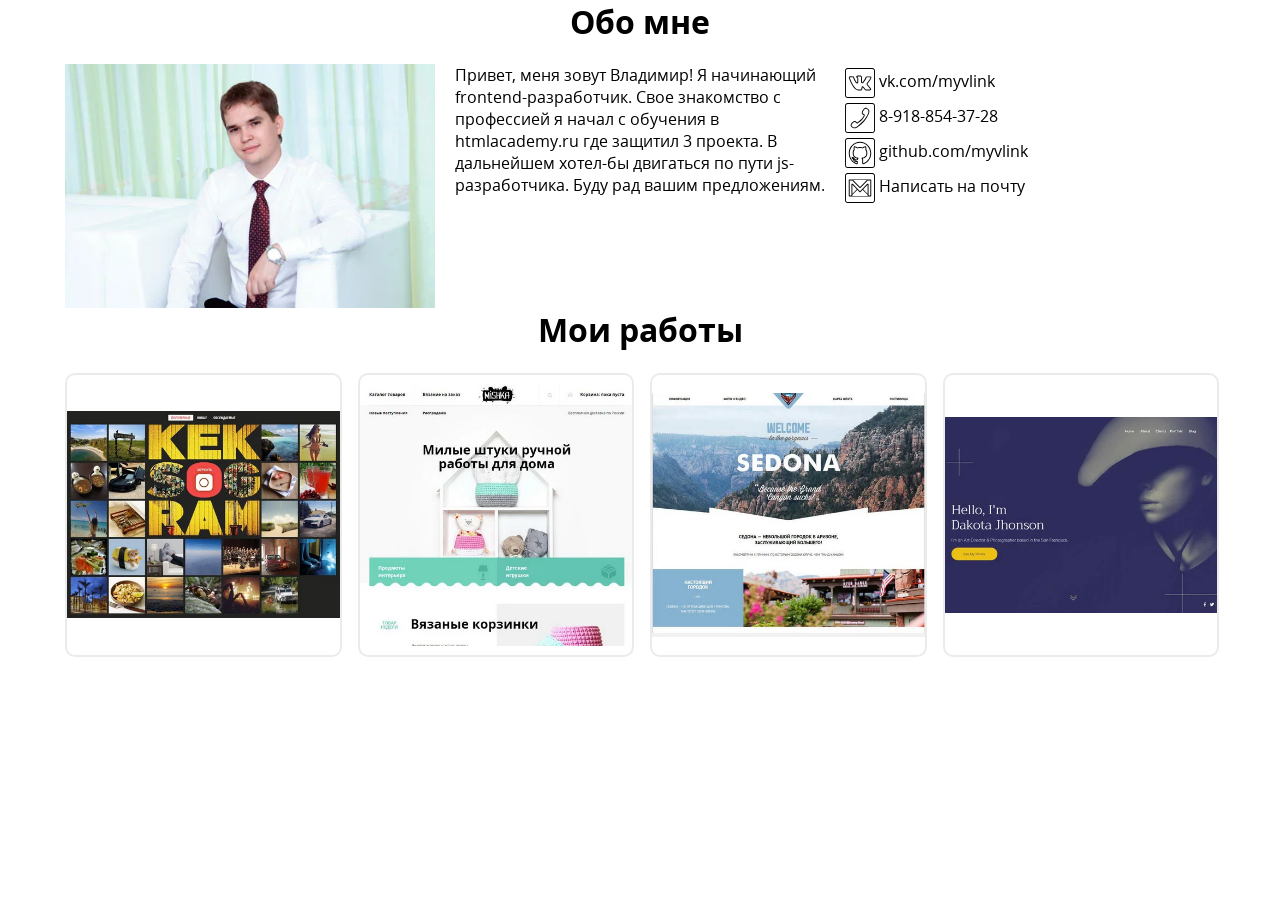
==== commit a50d3526: "update" ====
--- a/index.html
+++ b/index.html
@@ -1 +1 @@
-<!DOCTYPE html><html lang="ru"><head><meta charset="utf-8"><meta name="viewport" content="width=device-width,initial-scale=1"><title>Портфолио myvlink</title><link rel="preload" href="fonts/opensans.woff2" as="font"><link rel="preload" href="fonts/opensansbold.woff2" as="font"><link rel="stylesheet" href="css/style.min.css"></head><body><div style="display:none"><svg xmlns="http://www.w3.org/2000/svg"><defs><marker id="DefaultArrow2" markerheight="1" markerwidth="1" orient="auto" overflow="visible" viewbox="0 0 1 1"><g id="g7" transform="scale(.00926)"><path id="path9" d="M-9 54V-54L117 0z"></path></g></marker><marker id="DefaultArrow3" markerheight="1" markerwidth="1" orient="auto" overflow="visible" viewbox="0 0 1 1"><g id="g12" transform="scale(.00926)"><path id="path14" d="M-27 54L-9 0l-18-54L135 0z"></path></g></marker><marker id="DefaultArrow4" markerheight="1" markerwidth="1" orient="auto" overflow="visible" viewbox="0 0 1 1"><g id="g17" transform="scale(.00926)"><path id="path19" d="M-9 0v-45c0-6.708 11.808-11.58 18-9L117-9c3.916 1.631 9 4.758 9 9s-5.084 7.369-9 9L9 54c-6.192 2.58-18-2.292-18-9z"></path></g></marker><marker id="DefaultArrow5" markerheight="1" markerwidth="1" orient="auto" overflow="visible" viewbox="0 0 1 1"><g id="g22" transform="scale(.00926)"><path id="path24" d="M-54 0c0 29.807 24.193 54 54 54S54 29.807 54 0 29.807-54 0-54-54-29.807-54 0z"></path></g></marker><marker id="DefaultArrow6" markerheight="1" markerwidth="1" orient="auto" overflow="visible" viewbox="0 0 1 1"><g id="g27" transform="scale(.00926)"><path id="path29" d="M-63 0L0 63 63 0 0-63z"></path></g></marker><marker id="DefaultArrow7" markerheight="1" markerwidth="1" orient="auto" overflow="visible" viewbox="0 0 1 1"><g id="g32" transform="scale(.00926)"><path id="path34" d="M18-54h90L63 0l45 54H18L-36 0z"></path></g></marker><marker id="DefaultArrow8" markerheight="1" markerwidth="1" orient="auto" overflow="visible" viewbox="0 0 1 1"><g id="g37" transform="scale(.00926)"><path id="path39" d="M-36 0l54-54h36L18-18h9l36-36h36L63-18h9l36-36h36L90 0l54 54h-36L72 18h-9l36 36H63L27 18h-9l36 36H18z"></path></g></marker><marker id="DefaultArrow9" markerheight="1" markerwidth="1" orient="auto" overflow="visible" viewbox="0 0 1 1"><g id="g42" transform="scale(.00926)"><path id="path44" d="M0 45L-45 0 0-45 45 0zm0 18L-63 0 0-63 63 0z"></path></g></marker><filter id="StainedFilter" color-interpolation-filters="sRGB"><feBlend id="feBlend47" in="SourceGraphic" in2="BackgroundImage" mode="multiply" result="blend"><feComposite id="feComposite49" in="blend" in2="SourceAlpha" operator="in" result="comp"></feComposite></feBlend></filter><filter id="BleachFilter" color-interpolation-filters="sRGB"><feBlend id="feBlend52" in="SourceGraphic" in2="BackgroundImage" mode="screen" result="blend"><feComposite id="feComposite54" in="blend" in2="SourceAlpha" operator="in" result="comp"></feComposite></feBlend></filter><filter id="InvertTransparencyBitmapFilter" color-interpolation-filters="sRGB"><feComponentTransfer id="feComponentTransfer57"><feFuncR id="feFuncR59" amplitude="1.055" exponent=".41666667" offset="-.055" type="gamma"><feFuncG id="feFuncG61" amplitude="1.055" exponent=".41666667" offset="-.055" type="gamma"><feFuncB id="feFuncB63" amplitude="1.055" exponent=".41666667" offset="-.055" type="gamma"></feFuncB></feFuncG></feFuncR></feComponentTransfer><feComponentTransfer id="feComponentTransfer65"><feFuncR id="feFuncR67" intercept="1" slope="-1" type="linear"><feFuncG id="feFuncG69" intercept="1" slope="-1" type="linear"><feFuncB id="feFuncB71" intercept="1" slope="-1" type="linear"><feFuncA id="feFuncA73" type="linear"></feFuncA></feFuncB></feFuncG></feFuncR></feComponentTransfer><feComponentTransfer id="feComponentTransfer75"><feFuncR id="feFuncR77" exponent="2.4" type="gamma"><feFuncG id="feFuncG79" exponent="2.4" type="gamma"><feFuncB id="feFuncB81" exponent="2.4" type="gamma"></feFuncB></feFuncG></feFuncR></feComponentTransfer></filter><radialGradient id="RadialGradient" cx="0" cy="0" r="237.42799" gradienttransform="matrix(0 -1 .88605 0 172.174 122.358)" gradientunits="userSpaceOnUse"><stop id="stop84" offset="0" stop-color="#473600"></stop><stop id="stop86" offset=".792135" stop-color="#3d2f00"></stop><stop id="stop88" offset=".99000001" stop-color="#3a2c00"></stop><stop id="stop90" offset="1" stop-color="#3a2c00"></stop></radialGradient><radialGradient id="RadialGradient_1" cx="0" cy="0" r="237.42799" gradienttransform="matrix(0 -1 .88605 0 170.916 119.88)" gradientunits="userSpaceOnUse"><stop id="stop93" offset="0" stop-color="#553e00"></stop><stop id="stop95" offset=".792135" stop-color="#403200"></stop><stop id="stop97" offset=".99000001" stop-color="#3b2b00"></stop><stop id="stop99" offset="1" stop-color="#3b2b00"></stop></radialGradient><radialGradient id="RadialGradient_2" cx="0" cy="0" r="237.42799" gradienttransform="matrix(0 -1 .88605 0 169.66 117.403)" gradientunits="userSpaceOnUse"><stop id="stop102" offset="0" stop-color="#634700"></stop><stop id="stop104" offset=".792135" stop-color="#443400"></stop><stop id="stop106" offset=".99000001" stop-color="#3c2a00"></stop><stop id="stop108" offset="1" stop-color="#3c2a00"></stop></radialGradient><radialGradient id="RadialGradient_3" cx="0" cy="0" r="237.42799" gradienttransform="matrix(0 -1 .88605 0 168.403 114.925)" gradientunits="userSpaceOnUse"><stop id="stop111" offset="0" stop-color="#724f00"></stop><stop id="stop113" offset=".792135" stop-color="#473600"></stop><stop id="stop115" offset=".99000001" stop-color="#3c2900"></stop><stop id="stop117" offset="1" stop-color="#3c2900"></stop></radialGradient><radialGradient id="RadialGradient_4" cx="0" cy="0" r="237.42799" gradienttransform="matrix(0 -1 .88605 0 167.146 112.448)" gradientunits="userSpaceOnUse"><stop id="stop120" offset="0" stop-color="#805800"></stop><stop id="stop122" offset=".792135" stop-color="#4b3800"></stop><stop id="stop124" offset=".99000001" stop-color="#3d2800"></stop><stop id="stop126" offset="1" stop-color="#3d2800"></stop></radialGradient><radialGradient id="RadialGradient_5" cx="0" cy="0" r="237.42799" gradienttransform="matrix(0 -1 .88605 0 165.889 109.97)" gradientunits="userSpaceOnUse"><stop id="stop129" offset="0" stop-color="#8e6000"></stop><stop id="stop131" offset=".792135" stop-color="#4e3b00"></stop><stop id="stop133" offset=".99000001" stop-color="#3e2700"></stop><stop id="stop135" offset="1" stop-color="#3e2700"></stop></radialGradient><radialGradient id="RadialGradient_6" cx="0" cy="0" r="237.42799" gradienttransform="matrix(0 -1 .88605 0 164.632 107.493)" gradientunits="userSpaceOnUse"><stop id="stop138" offset="0" stop-color="#9c6900"></stop><stop id="stop140" offset=".792135" stop-color="#523d00"></stop><stop id="stop142" offset=".99000001" stop-color="#3f2600"></stop><stop id="stop144" offset="1" stop-color="#3f2600"></stop></radialGradient><linearGradient id="LinearGradient" x2="42.75" y2="36.75" gradienttransform="translate(218.601 165.399)" gradientunits="userSpaceOnUse"><stop id="stop147" offset="0" stop-color="#5c5c5c"></stop><stop id="stop149" offset="1"></stop></linearGradient><linearGradient id="LinearGradient_1" x2="-9.6719999" y2="-141.858" gradienttransform="translate(181.122 157.792)" gradientunits="userSpaceOnUse"><stop id="stop152" offset="0" stop-color="#fff"></stop><stop id="stop154" offset="1" stop-color="#cfd1d2"></stop></linearGradient><linearGradient id="LinearGradient_2" x2="69.75" y2="-189.75" gradienttransform="translate(259.851 172.899)" gradientunits="userSpaceOnUse"><stop id="stop157" offset="0" stop-color="#b5b5b5"></stop><stop id="stop159" offset="1"></stop></linearGradient><linearGradient id="LinearGradient_3" x2="-51.527" y2="-64.410004" gradienttransform="translate(204.11 87.059)" gradientunits="userSpaceOnUse"><stop id="stop162" offset="0" stop-color="#df9000"></stop><stop id="stop164" offset=".73033702" stop-color="#7f5200"></stop><stop id="stop166" offset=".99000001" stop-color="#3f2600"></stop><stop id="stop168" offset="1" stop-color="#3f2600"></stop></linearGradient><linearGradient id="LinearGradient_4" x2="19.041" y2="85.190002" gradienttransform="translate(199.945 96.333)" gradientunits="userSpaceOnUse"><stop id="stop171" offset="0" stop-color="#ba7d00"></stop><stop id="stop173" offset=".792135" stop-color="#7f5200"></stop><stop id="stop175" offset=".99000001" stop-color="#3f2600"></stop><stop id="stop177" offset="1" stop-color="#3f2600"></stop></linearGradient><linearGradient id="LinearGradient_5" x2="-1.007" y2="-63.535999" gradienttransform="translate(129.134 111.014)" gradientunits="userSpaceOnUse"><stop id="stop180" offset="0" stop-color="#df9000"></stop><stop id="stop182" offset=".792135" stop-color="#7f5200"></stop><stop id="stop184" offset=".99000001" stop-color="#3f2600"></stop><stop id="stop186" offset="1" stop-color="#3f2600"></stop></linearGradient><linearGradient id="LinearGradient_6" x2="15.098" y2="58.375" gradienttransform="translate(129.286 104.867)" gradientunits="userSpaceOnUse"><stop id="stop189" offset="0" stop-color="#df9000"></stop><stop id="stop191" offset=".792135" stop-color="#7f5200"></stop><stop id="stop193" offset=".99000001" stop-color="#3f2600"></stop><stop id="stop195" offset="1" stop-color="#3f2600"></stop></linearGradient><radialGradient id="RadialGradient_7" cx="0" cy="0" r="38.716999" gradienttransform="matrix(.69736 -.71673 1.23192 1.19862 183.351 196.899)" gradientunits="userSpaceOnUse"><stop id="stop198" offset="0" stop-color="#6b4c29"></stop><stop id="stop200" offset="1" stop-color="#a57348"></stop></radialGradient><radialGradient id="RadialGradient_8" cx="0" cy="0" r="120.999" gradienttransform="matrix(0 -1 .97394 0 134.346 314.993)" gradientunits="userSpaceOnUse"><stop id="stop203" offset="0" stop-color="#e0bf9e"></stop><stop id="stop205" offset=".0168539" stop-color="#e0bf9e"></stop><stop id="stop207" offset=".20224699" stop-color="#e6b891"></stop><stop id="stop209" offset="1" stop-color="#7b5d39"></stop></radialGradient><radialGradient id="RadialGradient_9" cx="0" cy="0" r="87.054001" gradienttransform="matrix(-.01429 -.9999 1.20614 -.01724 146.601 370.899)" gradientunits="userSpaceOnUse"><stop id="stop212" offset="0" stop-color="#9a9a9a"></stop><stop id="stop214" offset="1" stop-color="#313131"></stop></radialGradient><linearGradient id="LinearGradient_7" x2="-54" y2="-87" gradienttransform="translate(213.351 257.649)" gradientunits="userSpaceOnUse"><stop id="stop217" offset="0" stop-color="#484848"></stop><stop id="stop219" offset="1"></stop></linearGradient><linearGradient id="LinearGradient_8" x2="10.5" y2="-85.5" gradienttransform="translate(133.101 343.149)" gradientunits="userSpaceOnUse"><stop id="stop222" offset="0" stop-color="#8d8d8d"></stop><stop id="stop224" offset="1"></stop></linearGradient><linearGradient id="LinearGradient_9" x2="3.5999999" y2="-129" gradienttransform="translate(239.24 380.259)" gradientunits="userSpaceOnUse"><stop id="stop227" offset="0" stop-color="#fff"></stop><stop id="stop229" offset="1"></stop></linearGradient><linearGradient id="LinearGradient_10" x2="108" y2="-33.75" gradienttransform="translate(115.007 352.336)" gradientunits="userSpaceOnUse"><stop id="stop232" offset="0" stop-color="#fff"></stop><stop id="stop234" offset="1"></stop></linearGradient><linearGradient id="LinearGradient_11" x2="-51.527" y2="-64.410004" gradienttransform="translate(226.61 87.059)" gradientunits="userSpaceOnUse"><stop id="stop237" offset="0" stop-color="#df9000"></stop><stop id="stop239" offset=".73033702" stop-color="#7f5200"></stop><stop id="stop241" offset=".99000001" stop-color="#3f2600"></stop><stop id="stop243" offset="1" stop-color="#3f2600"></stop></linearGradient><marker id="DefaultArrow2" markerheight="1" markerwidth="1" orient="auto" overflow="visible" viewbox="0 0 1 1"><g id="g7" transform="scale(.00926)"><path id="path9" d="M-9 54V-54L117 0z"></path></g></marker><marker id="DefaultArrow3" markerheight="1" markerwidth="1" orient="auto" overflow="visible" viewbox="0 0 1 1"><g id="g12" transform="scale(.00926)"><path id="path14" d="M-27 54L-9 0l-18-54L135 0z"></path></g></marker><marker id="DefaultArrow4" markerheight="1" markerwidth="1" orient="auto" overflow="visible" viewbox="0 0 1 1"><g id="g17" transform="scale(.00926)"><path id="path19" d="M-9 0v-45c0-6.708 11.808-11.58 18-9L117-9c3.916 1.631 9 4.758 9 9s-5.084 7.369-9 9L9 54c-6.192 2.58-18-2.292-18-9z"></path></g></marker><marker id="DefaultArrow5" markerheight="1" markerwidth="1" orient="auto" overflow="visible" viewbox="0 0 1 1"><g id="g22" transform="scale(.00926)"><path id="path24" d="M-54 0c0 29.807 24.193 54 54 54S54 29.807 54 0 29.807-54 0-54-54-29.807-54 0z"></path></g></marker><marker id="DefaultArrow6" markerheight="1" markerwidth="1" orient="auto" overflow="visible" viewbox="0 0 1 1"><g id="g27" transform="scale(.00926)"><path id="path29" d="M-63 0L0 63 63 0 0-63z"></path></g></marker><marker id="DefaultArrow7" markerheight="1" markerwidth="1" orient="auto" overflow="visible" viewbox="0 0 1 1"><g id="g32" transform="scale(.00926)"><path id="path34" d="M18-54h90L63 0l45 54H18L-36 0z"></path></g></marker><marker id="DefaultArrow8" markerheight="1" markerwidth="1" orient="auto" overflow="visible" viewbox="0 0 1 1"><g id="g37" transform="scale(.00926)"><path id="path39" d="M-36 0l54-54h36L18-18h9l36-36h36L63-18h9l36-36h36L90 0l54 54h-36L72 18h-9l36 36H63L27 18h-9l36 36H18z"></path></g></marker><marker id="DefaultArrow9" markerheight="1" markerwidth="1" orient="auto" overflow="visible" viewbox="0 0 1 1"><g id="g42" transform="scale(.00926)"><path id="path44" d="M0 45L-45 0 0-45 45 0zm0 18L-63 0 0-63 63 0z"></path></g></marker><filter id="StainedFilter" color-interpolation-filters="sRGB"><feBlend id="feBlend47" in="SourceGraphic" in2="BackgroundImage" mode="multiply" result="blend"><feComposite id="feComposite49" in="blend" in2="SourceAlpha" operator="in" result="comp"></feComposite></feBlend></filter><filter id="BleachFilter" color-interpolation-filters="sRGB"><feBlend id="feBlend52" in="SourceGraphic" in2="BackgroundImage" mode="screen" result="blend"><feComposite id="feComposite54" in="blend" in2="SourceAlpha" operator="in" result="comp"></feComposite></feBlend></filter><filter id="InvertTransparencyBitmapFilter" color-interpolation-filters="sRGB"><feComponentTransfer id="feComponentTransfer57"><feFuncR id="feFuncR59" amplitude="1.055" exponent=".41666667" offset="-.055" type="gamma"><feFuncG id="feFuncG61" amplitude="1.055" exponent=".41666667" offset="-.055" type="gamma"><feFuncB id="feFuncB63" amplitude="1.055" exponent=".41666667" offset="-.055" type="gamma"></feFuncB></feFuncG></feFuncR></feComponentTransfer><feComponentTransfer id="feComponentTransfer65"><feFuncR id="feFuncR67" intercept="1" slope="-1" type="linear"><feFuncG id="feFuncG69" intercept="1" slope="-1" type="linear"><feFuncB id="feFuncB71" intercept="1" slope="-1" type="linear"><feFuncA id="feFuncA73" type="linear"></feFuncA></feFuncB></feFuncG></feFuncR></feComponentTransfer><feComponentTransfer id="feComponentTransfer75"><feFuncR id="feFuncR77" exponent="2.4" type="gamma"><feFuncG id="feFuncG79" exponent="2.4" type="gamma"><feFuncB id="feFuncB81" exponent="2.4" type="gamma"></feFuncB></feFuncG></feFuncR></feComponentTransfer></filter><radialGradient id="RadialGradient" cx="0" cy="0" r="237.42799" gradienttransform="matrix(0 -1 .88605 0 172.174 122.358)" gradientunits="userSpaceOnUse"><stop id="stop84" offset="0" stop-color="#473600"></stop><stop id="stop86" offset=".792135" stop-color="#3d2f00"></stop><stop id="stop88" offset=".99000001" stop-color="#3a2c00"></stop><stop id="stop90" offset="1" stop-color="#3a2c00"></stop></radialGradient><radialGradient id="RadialGradient_1" cx="0" cy="0" r="237.42799" gradienttransform="matrix(0 -1 .88605 0 170.916 119.88)" gradientunits="userSpaceOnUse"><stop id="stop93" offset="0" stop-color="#553e00"></stop><stop id="stop95" offset=".792135" stop-color="#403200"></stop><stop id="stop97" offset=".99000001" stop-color="#3b2b00"></stop><stop id="stop99" offset="1" stop-color="#3b2b00"></stop></radialGradient><radialGradient id="RadialGradient_2" cx="0" cy="0" r="237.42799" gradienttransform="matrix(0 -1 .88605 0 169.66 117.403)" gradientunits="userSpaceOnUse"><stop id="stop102" offset="0" stop-color="#634700"></stop><stop id="stop104" offset=".792135" stop-color="#443400"></stop><stop id="stop106" offset=".99000001" stop-color="#3c2a00"></stop><stop id="stop108" offset="1" stop-color="#3c2a00"></stop></radialGradient><radialGradient id="RadialGradient_3" cx="0" cy="0" r="237.42799" gradienttransform="matrix(0 -1 .88605 0 168.403 114.925)" gradientunits="userSpaceOnUse"><stop id="stop111" offset="0" stop-color="#724f00"></stop><stop id="stop113" offset=".792135" stop-color="#473600"></stop><stop id="stop115" offset=".99000001" stop-color="#3c2900"></stop><stop id="stop117" offset="1" stop-color="#3c2900"></stop></radialGradient><radialGradient id="RadialGradient_4" cx="0" cy="0" r="237.42799" gradienttransform="matrix(0 -1 .88605 0 167.146 112.448)" gradientunits="userSpaceOnUse"><stop id="stop120" offset="0" stop-color="#805800"></stop><stop id="stop122" offset=".792135" stop-color="#4b3800"></stop><stop id="stop124" offset=".99000001" stop-color="#3d2800"></stop><stop id="stop126" offset="1" stop-color="#3d2800"></stop></radialGradient><radialGradient id="RadialGradient_5" cx="0" cy="0" r="237.42799" gradienttransform="matrix(0 -1 .88605 0 165.889 109.97)" gradientunits="userSpaceOnUse"><stop id="stop129" offset="0" stop-color="#8e6000"></stop><stop id="stop131" offset=".792135" stop-color="#4e3b00"></stop><stop id="stop133" offset=".99000001" stop-color="#3e2700"></stop><stop id="stop135" offset="1" stop-color="#3e2700"></stop></radialGradient><radialGradient id="RadialGradient_6" cx="0" cy="0" r="237.42799" gradienttransform="matrix(0 -1 .88605 0 164.632 107.493)" gradientunits="userSpaceOnUse"><stop id="stop138" offset="0" stop-color="#9c6900"></stop><stop id="stop140" offset=".792135" stop-color="#523d00"></stop><stop id="stop142" offset=".99000001" stop-color="#3f2600"></stop><stop id="stop144" offset="1" stop-color="#3f2600"></stop></radialGradient><linearGradient id="LinearGradient" x2="42.75" y2="36.75" gradienttransform="translate(218.601 165.399)" gradientunits="userSpaceOnUse"><stop id="stop147" offset="0" stop-color="#5c5c5c"></stop><stop id="stop149" offset="1"></stop></linearGradient><linearGradient id="LinearGradient_1" x2="-9.6719999" y2="-141.858" gradienttransform="translate(181.122 157.792)" gradientunits="userSpaceOnUse"><stop id="stop152" offset="0" stop-color="#fff"></stop><stop id="stop154" offset="1" stop-color="#cfd1d2"></stop></linearGradient><linearGradient id="LinearGradient_2" x2="69.75" y2="-189.75" gradienttransform="translate(259.851 172.899)" gradientunits="userSpaceOnUse"><stop id="stop157" offset="0" stop-color="#b5b5b5"></stop><stop id="stop159" offset="1"></stop></linearGradient><linearGradient id="LinearGradient_3" x2="-51.527" y2="-64.410004" gradienttransform="translate(204.11 87.059)" gradientunits="userSpaceOnUse"><stop id="stop162" offset="0" stop-color="#df9000"></stop><stop id="stop164" offset=".73033702" stop-color="#7f5200"></stop><stop id="stop166" offset=".99000001" stop-color="#3f2600"></stop><stop id="stop168" offset="1" stop-color="#3f2600"></stop></linearGradient><linearGradient id="LinearGradient_4" x2="19.041" y2="85.190002" gradienttransform="translate(199.945 96.333)" gradientunits="userSpaceOnUse"><stop id="stop171" offset="0" stop-color="#ba7d00"></stop><stop id="stop173" offset=".792135" stop-color="#7f5200"></stop><stop id="stop175" offset=".99000001" stop-color="#3f2600"></stop><stop id="stop177" offset="1" stop-color="#3f2600"></stop></linearGradient><linearGradient id="LinearGradient_5" x2="-1.007" y2="-63.535999" gradienttransform="translate(129.134 111.014)" gradientunits="userSpaceOnUse"><stop id="stop180" offset="0" stop-color="#df9000"></stop><stop id="stop182" offset=".792135" stop-color="#7f5200"></stop><stop id="stop184" offset=".99000001" stop-color="#3f2600"></stop><stop id="stop186" offset="1" stop-color="#3f2600"></stop></linearGradient><linearGradient id="LinearGradient_6" x2="15.098" y2="58.375" gradienttransform="translate(129.286 104.867)" gradientunits="userSpaceOnUse"><stop id="stop189" offset="0" stop-color="#df9000"></stop><stop id="stop191" offset=".792135" stop-color="#7f5200"></stop><stop id="stop193" offset=".99000001" stop-color="#3f2600"></stop><stop id="stop195" offset="1" stop-color="#3f2600"></stop></linearGradient><radialGradient id="RadialGradient_7" cx="0" cy="0" r="38.716999" gradienttransform="matrix(.69736 -.71673 1.23192 1.19862 183.351 196.899)" gradientunits="userSpaceOnUse"><stop id="stop198" offset="0" stop-color="#6b4c29"></stop><stop id="stop200" offset="1" stop-color="#a57348"></stop></radialGradient><radialGradient id="RadialGradient_8" cx="0" cy="0" r="120.999" gradienttransform="matrix(0 -1 .97394 0 134.346 314.993)" gradientunits="userSpaceOnUse"><stop id="stop203" offset="0" stop-color="#e0bf9e"></stop><stop id="stop205" offset=".0168539" stop-color="#e0bf9e"></stop><stop id="stop207" offset=".20224699" stop-color="#e6b891"></stop><stop id="stop209" offset="1" stop-color="#7b5d39"></stop></radialGradient><radialGradient id="RadialGradient_9" cx="0" cy="0" r="87.054001" gradienttransform="matrix(-.01429 -.9999 1.20614 -.01724 146.601 370.899)" gradientunits="userSpaceOnUse"><stop id="stop212" offset="0" stop-color="#9a9a9a"></stop><stop id="stop214" offset="1" stop-color="#313131"></stop></radialGradient><linearGradient id="LinearGradient_7" x2="-54" y2="-87" gradienttransform="translate(213.351 257.649)" gradientunits="userSpaceOnUse"><stop id="stop217" offset="0" stop-color="#484848"></stop><stop id="stop219" offset="1"></stop></linearGradient><linearGradient id="LinearGradient_8" x2="10.5" y2="-85.5" gradienttransform="translate(133.101 343.149)" gradientunits="userSpaceOnUse"><stop id="stop222" offset="0" stop-color="#8d8d8d"></stop><stop id="stop224" offset="1"></stop></linearGradient><linearGradient id="LinearGradient_9" x2="3.5999999" y2="-129" gradienttransform="translate(239.24 380.259)" gradientunits="userSpaceOnUse"><stop id="stop227" offset="0" stop-color="#fff"></stop><stop id="stop229" offset="1"></stop></linearGradient><linearGradient id="LinearGradient_10" x2="108" y2="-33.75" gradienttransform="translate(115.007 352.336)" gradientunits="userSpaceOnUse"><stop id="stop232" offset="0" stop-color="#fff"></stop><stop id="stop234" offset="1"></stop></linearGradient><linearGradient id="LinearGradient_11" x2="-51.527" y2="-64.410004" gradienttransform="translate(226.61 87.059)" gradientunits="userSpaceOnUse"><stop id="stop237" offset="0" stop-color="#df9000"></stop><stop id="stop239" offset=".73033702" stop-color="#7f5200"></stop><stop id="stop241" offset=".99000001" stop-color="#3f2600"></stop><stop id="stop243" offset="1" stop-color="#3f2600"></stop></linearGradient><marker id="DefaultArrow2" markerheight="1" markerwidth="1" orient="auto" overflow="visible" viewbox="0 0 1 1"><g id="g7" transform="scale(.00926)"><path id="path9" d="M-9 54V-54L117 0z"></path></g></marker><marker id="DefaultArrow3" markerheight="1" markerwidth="1" orient="auto" overflow="visible" viewbox="0 0 1 1"><g id="g12" transform="scale(.00926)"><path id="path14" d="M-27 54L-9 0l-18-54L135 0z"></path></g></marker><marker id="DefaultArrow4" markerheight="1" markerwidth="1" orient="auto" overflow="visible" viewbox="0 0 1 1"><g id="g17" transform="scale(.00926)"><path id="path19" d="M-9 0v-45c0-6.708 11.808-11.58 18-9L117-9c3.916 1.631 9 4.758 9 9s-5.084 7.369-9 9L9 54c-6.192 2.58-18-2.292-18-9z"></path></g></marker><marker id="DefaultArrow5" markerheight="1" markerwidth="1" orient="auto" overflow="visible" viewbox="0 0 1 1"><g id="g22" transform="scale(.00926)"><path id="path24" d="M-54 0c0 29.807 24.193 54 54 54S54 29.807 54 0 29.807-54 0-54-54-29.807-54 0z"></path></g></marker><marker id="DefaultArrow6" markerheight="1" markerwidth="1" orient="auto" overflow="visible" viewbox="0 0 1 1"><g id="g27" transform="scale(.00926)"><path id="path29" d="M-63 0L0 63 63 0 0-63z"></path></g></marker><marker id="DefaultArrow7" markerheight="1" markerwidth="1" orient="auto" overflow="visible" viewbox="0 0 1 1"><g id="g32" transform="scale(.00926)"><path id="path34" d="M18-54h90L63 0l45 54H18L-36 0z"></path></g></marker><marker id="DefaultArrow8" markerheight="1" markerwidth="1" orient="auto" overflow="visible" viewbox="0 0 1 1"><g id="g37" transform="scale(.00926)"><path id="path39" d="M-36 0l54-54h36L18-18h9l36-36h36L63-18h9l36-36h36L90 0l54 54h-36L72 18h-9l36 36H63L27 18h-9l36 36H18z"></path></g></marker><marker id="DefaultArrow9" markerheight="1" markerwidth="1" orient="auto" overflow="visible" viewbox="0 0 1 1"><g id="g42" transform="scale(.00926)"><path id="path44" d="M0 45L-45 0 0-45 45 0zm0 18L-63 0 0-63 63 0z"></path></g></marker><filter id="StainedFilter" color-interpolation-filters="sRGB"><feBlend id="feBlend47" in="SourceGraphic" in2="BackgroundImage" mode="multiply" result="blend"><feComposite id="feComposite49" in="blend" in2="SourceAlpha" operator="in" result="comp"></feComposite></feBlend></filter><filter id="BleachFilter" color-interpolation-filters="sRGB"><feBlend id="feBlend52" in="SourceGraphic" in2="BackgroundImage" mode="screen" result="blend"><feComposite id="feComposite54" in="blend" in2="SourceAlpha" operator="in" result="comp"></feComposite></feBlend></filter><filter id="InvertTransparencyBitmapFilter" color-interpolation-filters="sRGB"><feComponentTransfer id="feComponentTransfer57"><feFuncR id="feFuncR59" amplitude="1.055" exponent=".41666667" offset="-.055" type="gamma"><feFuncG id="feFuncG61" amplitude="1.055" exponent=".41666667" offset="-.055" type="gamma"><feFuncB id="feFuncB63" amplitude="1.055" exponent=".41666667" offset="-.055" type="gamma"></feFuncB></feFuncG></feFuncR></feComponentTransfer><feComponentTransfer id="feComponentTransfer65"><feFuncR id="feFuncR67" intercept="1" slope="-1" type="linear"><feFuncG id="feFuncG69" intercept="1" slope="-1" type="linear"><feFuncB id="feFuncB71" intercept="1" slope="-1" type="linear"><feFuncA id="feFuncA73" type="linear"></feFuncA></feFuncB></feFuncG></feFuncR></feComponentTransfer><feComponentTransfer id="feComponentTransfer75"><feFuncR id="feFuncR77" exponent="2.4" type="gamma"><feFuncG id="feFuncG79" exponent="2.4" type="gamma"><feFuncB id="feFuncB81" exponent="2.4" type="gamma"></feFuncB></feFuncG></feFuncR></feComponentTransfer></filter><radialGradient id="RadialGradient" cx="0" cy="0" r="237.42799" gradienttransform="matrix(0 -1 .88605 0 172.174 122.358)" gradientunits="userSpaceOnUse"><stop id="stop84" offset="0" stop-color="#473600"></stop><stop id="stop86" offset=".792135" stop-color="#3d2f00"></stop><stop id="stop88" offset=".99000001" stop-color="#3a2c00"></stop><stop id="stop90" offset="1" stop-color="#3a2c00"></stop></radialGradient><radialGradient id="RadialGradient_1" cx="0" cy="0" r="237.42799" gradienttransform="matrix(0 -1 .88605 0 170.916 119.88)" gradientunits="userSpaceOnUse"><stop id="stop93" offset="0" stop-color="#553e00"></stop><stop id="stop95" offset=".792135" stop-color="#403200"></stop><stop id="stop97" offset=".99000001" stop-color="#3b2b00"></stop><stop id="stop99" offset="1" stop-color="#3b2b00"></stop></radialGradient><radialGradient id="RadialGradient_2" cx="0" cy="0" r="237.42799" gradienttransform="matrix(0 -1 .88605 0 169.66 117.403)" gradientunits="userSpaceOnUse"><stop id="stop102" offset="0" stop-color="#634700"></stop><stop id="stop104" offset=".792135" stop-color="#443400"></stop><stop id="stop106" offset=".99000001" stop-color="#3c2a00"></stop><stop id="stop108" offset="1" stop-color="#3c2a00"></stop></radialGradient><radialGradient id="RadialGradient_3" cx="0" cy="0" r="237.42799" gradienttransform="matrix(0 -1 .88605 0 168.403 114.925)" gradientunits="userSpaceOnUse"><stop id="stop111" offset="0" stop-color="#724f00"></stop><stop id="stop113" offset=".792135" stop-color="#473600"></stop><stop id="stop115" offset=".99000001" stop-color="#3c2900"></stop><stop id="stop117" offset="1" stop-color="#3c2900"></stop></radialGradient><radialGradient id="RadialGradient_4" cx="0" cy="0" r="237.42799" gradienttransform="matrix(0 -1 .88605 0 167.146 112.448)" gradientunits="userSpaceOnUse"><stop id="stop120" offset="0" stop-color="#805800"></stop><stop id="stop122" offset=".792135" stop-color="#4b3800"></stop><stop id="stop124" offset=".99000001" stop-color="#3d2800"></stop><stop id="stop126" offset="1" stop-color="#3d2800"></stop></radialGradient><radialGradient id="RadialGradient_5" cx="0" cy="0" r="237.42799" gradienttransform="matrix(0 -1 .88605 0 165.889 109.97)" gradientunits="userSpaceOnUse"><stop id="stop129" offset="0" stop-color="#8e6000"></stop><stop id="stop131" offset=".792135" stop-color="#4e3b00"></stop><stop id="stop133" offset=".99000001" stop-color="#3e2700"></stop><stop id="stop135" offset="1" stop-color="#3e2700"></stop></radialGradient><radialGradient id="RadialGradient_6" cx="0" cy="0" r="237.42799" gradienttransform="matrix(0 -1 .88605 0 164.632 107.493)" gradientunits="userSpaceOnUse"><stop id="stop138" offset="0" stop-color="#9c6900"></stop><stop id="stop140" offset=".792135" stop-color="#523d00"></stop><stop id="stop142" offset=".99000001" stop-color="#3f2600"></stop><stop id="stop144" offset="1" stop-color="#3f2600"></stop></radialGradient><linearGradient id="LinearGradient" x2="42.75" y2="36.75" gradienttransform="translate(218.601 165.399)" gradientunits="userSpaceOnUse"><stop id="stop147" offset="0" stop-color="#5c5c5c"></stop><stop id="stop149" offset="1"></stop></linearGradient><linearGradient id="LinearGradient_1" x2="-9.6719999" y2="-141.858" gradienttransform="translate(181.122 157.792)" gradientunits="userSpaceOnUse"><stop id="stop152" offset="0" stop-color="#fff"></stop><stop id="stop154" offset="1" stop-color="#cfd1d2"></stop></linearGradient><linearGradient id="LinearGradient_2" x2="69.75" y2="-189.75" gradienttransform="translate(259.851 172.899)" gradientunits="userSpaceOnUse"><stop id="stop157" offset="0" stop-color="#b5b5b5"></stop><stop id="stop159" offset="1"></stop></linearGradient><linearGradient id="LinearGradient_3" x2="-51.527" y2="-64.410004" gradienttransform="translate(204.11 87.059)" gradientunits="userSpaceOnUse"><stop id="stop162" offset="0" stop-color="#df9000"></stop><stop id="stop164" offset=".73033702" stop-color="#7f5200"></stop><stop id="stop166" offset=".99000001" stop-color="#3f2600"></stop><stop id="stop168" offset="1" stop-color="#3f2600"></stop></linearGradient><linearGradient id="LinearGradient_4" x2="19.041" y2="85.190002" gradienttransform="translate(199.945 96.333)" gradientunits="userSpaceOnUse"><stop id="stop171" offset="0" stop-color="#ba7d00"></stop><stop id="stop173" offset=".792135" stop-color="#7f5200"></stop><stop id="stop175" offset=".99000001" stop-color="#3f2600"></stop><stop id="stop177" offset="1" stop-color="#3f2600"></stop></linearGradient><linearGradient id="LinearGradient_5" x2="-1.007" y2="-63.535999" gradienttransform="translate(129.134 111.014)" gradientunits="userSpaceOnUse"><stop id="stop180" offset="0" stop-color="#df9000"></stop><stop id="stop182" offset=".792135" stop-color="#7f5200"></stop><stop id="stop184" offset=".99000001" stop-color="#3f2600"></stop><stop id="stop186" offset="1" stop-color="#3f2600"></stop></linearGradient><linearGradient id="LinearGradient_6" x2="15.098" y2="58.375" gradienttransform="translate(129.286 104.867)" gradientunits="userSpaceOnUse"><stop id="stop189" offset="0" stop-color="#df9000"></stop><stop id="stop191" offset=".792135" stop-color="#7f5200"></stop><stop id="stop193" offset=".99000001" stop-color="#3f2600"></stop><stop id="stop195" offset="1" stop-color="#3f2600"></stop></linearGradient><radialGradient id="RadialGradient_7" cx="0" cy="0" r="38.716999" gradienttransform="matrix(.69736 -.71673 1.23192 1.19862 183.351 196.899)" gradientunits="userSpaceOnUse"><stop id="stop198" offset="0" stop-color="#6b4c29"></stop><stop id="stop200" offset="1" stop-color="#a57348"></stop></radialGradient><radialGradient id="RadialGradient_8" cx="0" cy="0" r="120.999" gradienttransform="matrix(0 -1 .97394 0 134.346 314.993)" gradientunits="userSpaceOnUse"><stop id="stop203" offset="0" stop-color="#e0bf9e"></stop><stop id="stop205" offset=".0168539" stop-color="#e0bf9e"></stop><stop id="stop207" offset=".20224699" stop-color="#e6b891"></stop><stop id="stop209" offset="1" stop-color="#7b5d39"></stop></radialGradient><radialGradient id="RadialGradient_9" cx="0" cy="0" r="87.054001" gradienttransform="matrix(-.01429 -.9999 1.20614 -.01724 146.601 370.899)" gradientunits="userSpaceOnUse"><stop id="stop212" offset="0" stop-color="#9a9a9a"></stop><stop id="stop214" offset="1" stop-color="#313131"></stop></radialGradient><linearGradient id="LinearGradient_7" x2="-54" y2="-87" gradienttransform="translate(213.351 257.649)" gradientunits="userSpaceOnUse"><stop id="stop217" offset="0" stop-color="#484848"></stop><stop id="stop219" offset="1"></stop></linearGradient><linearGradient id="LinearGradient_8" x2="10.5" y2="-85.5" gradienttransform="translate(133.101 343.149)" gradientunits="userSpaceOnUse"><stop id="stop222" offset="0" stop-color="#8d8d8d"></stop><stop id="stop224" offset="1"></stop></linearGradient><linearGradient id="LinearGradient_9" x2="3.5999999" y2="-129" gradienttransform="translate(239.24 380.259)" gradientunits="userSpaceOnUse"><stop id="stop227" offset="0" stop-color="#fff"></stop><stop id="stop229" offset="1"></stop></linearGradient><linearGradient id="LinearGradient_10" x2="108" y2="-33.75" gradienttransform="translate(115.007 352.336)" gradientunits="userSpaceOnUse"><stop id="stop232" offset="0" stop-color="#fff"></stop><stop id="stop234" offset="1"></stop></linearGradient><linearGradient id="LinearGradient_11" x2="-51.527" y2="-64.410004" gradienttransform="translate(226.61 87.059)" gradientunits="userSpaceOnUse"><stop id="stop237" offset="0" stop-color="#df9000"></stop><stop id="stop239" offset=".73033702" stop-color="#7f5200"></stop><stop id="stop241" offset=".99000001" stop-color="#3f2600"></stop><stop id="stop243" offset="1" stop-color="#3f2600"></stop></linearGradient><marker id="DefaultArrow2" markerheight="1" markerwidth="1" orient="auto" overflow="visible" viewbox="0 0 1 1"><g id="g7" transform="scale(.00926)"><path id="path9" d="M-9 54V-54L117 0z"></path></g></marker><marker id="DefaultArrow3" markerheight="1" markerwidth="1" orient="auto" overflow="visible" viewbox="0 0 1 1"><g id="g12" transform="scale(.00926)"><path id="path14" d="M-27 54L-9 0l-18-54L135 0z"></path></g></marker><marker id="DefaultArrow4" markerheight="1" markerwidth="1" orient="auto" overflow="visible" viewbox="0 0 1 1"><g id="g17" transform="scale(.00926)"><path id="path19" d="M-9 0v-45c0-6.708 11.808-11.58 18-9L117-9c3.916 1.631 9 4.758 9 9s-5.084 7.369-9 9L9 54c-6.192 2.58-18-2.292-18-9z"></path></g></marker><marker id="DefaultArrow5" markerheight="1" markerwidth="1" orient="auto" overflow="visible" viewbox="0 0 1 1"><g id="g22" transform="scale(.00926)"><path id="path24" d="M-54 0c0 29.807 24.193 54 54 54S54 29.807 54 0 29.807-54 0-54-54-29.807-54 0z"></path></g></marker><marker id="DefaultArrow6" markerheight="1" markerwidth="1" orient="auto" overflow="visible" viewbox="0 0 1 1"><g id="g27" transform="scale(.00926)"><path id="path29" d="M-63 0L0 63 63 0 0-63z"></path></g></marker><marker id="DefaultArrow7" markerheight="1" markerwidth="1" orient="auto" overflow="visible" viewbox="0 0 1 1"><g id="g32" transform="scale(.00926)"><path id="path34" d="M18-54h90L63 0l45 54H18L-36 0z"></path></g></marker><marker id="DefaultArrow8" markerheight="1" markerwidth="1" orient="auto" overflow="visible" viewbox="0 0 1 1"><g id="g37" transform="scale(.00926)"><path id="path39" d="M-36 0l54-54h36L18-18h9l36-36h36L63-18h9l36-36h36L90 0l54 54h-36L72 18h-9l36 36H63L27 18h-9l36 36H18z"></path></g></marker><marker id="DefaultArrow9" markerheight="1" markerwidth="1" orient="auto" overflow="visible" viewbox="0 0 1 1"><g id="g42" transform="scale(.00926)"><path id="path44" d="M0 45L-45 0 0-45 45 0zm0 18L-63 0 0-63 63 0z"></path></g></marker><filter id="StainedFilter" color-interpolation-filters="sRGB"><feBlend id="feBlend47" in="SourceGraphic" in2="BackgroundImage" mode="multiply" result="blend"><feComposite id="feComposite49" in="blend" in2="SourceAlpha" operator="in" result="comp"></feComposite></feBlend></filter><filter id="BleachFilter" color-interpolation-filters="sRGB"><feBlend id="feBlend52" in="SourceGraphic" in2="BackgroundImage" mode="screen" result="blend"><feComposite id="feComposite54" in="blend" in2="SourceAlpha" operator="in" result="comp"></feComposite></feBlend></filter><filter id="InvertTransparencyBitmapFilter" color-interpolation-filters="sRGB"><feComponentTransfer id="feComponentTransfer57"><feFuncR id="feFuncR59" amplitude="1.055" exponent=".41666667" offset="-.055" type="gamma"><feFuncG id="feFuncG61" amplitude="1.055" exponent=".41666667" offset="-.055" type="gamma"><feFuncB id="feFuncB63" amplitude="1.055" exponent=".41666667" offset="-.055" type="gamma"></feFuncB></feFuncG></feFuncR></feComponentTransfer><feComponentTransfer id="feComponentTransfer65"><feFuncR id="feFuncR67" intercept="1" slope="-1" type="linear"><feFuncG id="feFuncG69" intercept="1" slope="-1" type="linear"><feFuncB id="feFuncB71" intercept="1" slope="-1" type="linear"><feFuncA id="feFuncA73" type="linear"></feFuncA></feFuncB></feFuncG></feFuncR></feComponentTransfer><feComponentTransfer id="feComponentTransfer75"><feFuncR id="feFuncR77" exponent="2.4" type="gamma"><feFuncG id="feFuncG79" exponent="2.4" type="gamma"><feFuncB id="feFuncB81" exponent="2.4" type="gamma"></feFuncB></feFuncG></feFuncR></feComponentTransfer></filter><radialGradient id="RadialGradient" cx="0" cy="0" r="237.42799" gradienttransform="matrix(0 -1 .88605 0 172.174 122.358)" gradientunits="userSpaceOnUse"><stop id="stop84" offset="0" stop-color="#473600"></stop><stop id="stop86" offset=".792135" stop-color="#3d2f00"></stop><stop id="stop88" offset=".99000001" stop-color="#3a2c00"></stop><stop id="stop90" offset="1" stop-color="#3a2c00"></stop></radialGradient><radialGradient id="RadialGradient_1" cx="0" cy="0" r="237.42799" gradienttransform="matrix(0 -1 .88605 0 170.916 119.88)" gradientunits="userSpaceOnUse"><stop id="stop93" offset="0" stop-color="#553e00"></stop><stop id="stop95" offset=".792135" stop-color="#403200"></stop><stop id="stop97" offset=".99000001" stop-color="#3b2b00"></stop><stop id="stop99" offset="1" stop-color="#3b2b00"></stop></radialGradient><radialGradient id="RadialGradient_2" cx="0" cy="0" r="237.42799" gradienttransform="matrix(0 -1 .88605 0 169.66 117.403)" gradientunits="userSpaceOnUse"><stop id="stop102" offset="0" stop-color="#634700"></stop><stop id="stop104" offset=".792135" stop-color="#443400"></stop><stop id="stop106" offset=".99000001" stop-color="#3c2a00"></stop><stop id="stop108" offset="1" stop-color="#3c2a00"></stop></radialGradient><radialGradient id="RadialGradient_3" cx="0" cy="0" r="237.42799" gradienttransform="matrix(0 -1 .88605 0 168.403 114.925)" gradientunits="userSpaceOnUse"><stop id="stop111" offset="0" stop-color="#724f00"></stop><stop id="stop113" offset=".792135" stop-color="#473600"></stop><stop id="stop115" offset=".99000001" stop-color="#3c2900"></stop><stop id="stop117" offset="1" stop-color="#3c2900"></stop></radialGradient><radialGradient id="RadialGradient_4" cx="0" cy="0" r="237.42799" gradienttransform="matrix(0 -1 .88605 0 167.146 112.448)" gradientunits="userSpaceOnUse"><stop id="stop120" offset="0" stop-color="#805800"></stop><stop id="stop122" offset=".792135" stop-color="#4b3800"></stop><stop id="stop124" offset=".99000001" stop-color="#3d2800"></stop><stop id="stop126" offset="1" stop-color="#3d2800"></stop></radialGradient><radialGradient id="RadialGradient_5" cx="0" cy="0" r="237.42799" gradienttransform="matrix(0 -1 .88605 0 165.889 109.97)" gradientunits="userSpaceOnUse"><stop id="stop129" offset="0" stop-color="#8e6000"></stop><stop id="stop131" offset=".792135" stop-color="#4e3b00"></stop><stop id="stop133" offset=".99000001" stop-color="#3e2700"></stop><stop id="stop135" offset="1" stop-color="#3e2700"></stop></radialGradient><radialGradient id="RadialGradient_6" cx="0" cy="0" r="237.42799" gradienttransform="matrix(0 -1 .88605 0 164.632 107.493)" gradientunits="userSpaceOnUse"><stop id="stop138" offset="0" stop-color="#9c6900"></stop><stop id="stop140" offset=".792135" stop-color="#523d00"></stop><stop id="stop142" offset=".99000001" stop-color="#3f2600"></stop><stop id="stop144" offset="1" stop-color="#3f2600"></stop></radialGradient><linearGradient id="LinearGradient" x2="42.75" y2="36.75" gradienttransform="translate(218.601 165.399)" gradientunits="userSpaceOnUse"><stop id="stop147" offset="0" stop-color="#5c5c5c"></stop><stop id="stop149" offset="1"></stop></linearGradient><linearGradient id="LinearGradient_1" x2="-9.6719999" y2="-141.858" gradienttransform="translate(181.122 157.792)" gradientunits="userSpaceOnUse"><stop id="stop152" offset="0" stop-color="#fff"></stop><stop id="stop154" offset="1" stop-color="#cfd1d2"></stop></linearGradient><linearGradient id="LinearGradient_2" x2="69.75" y2="-189.75" gradienttransform="translate(259.851 172.899)" gradientunits="userSpaceOnUse"><stop id="stop157" offset="0" stop-color="#b5b5b5"></stop><stop id="stop159" offset="1"></stop></linearGradient><linearGradient id="LinearGradient_3" x2="-51.527" y2="-64.410004" gradienttransform="translate(204.11 87.059)" gradientunits="userSpaceOnUse"><stop id="stop162" offset="0" stop-color="#df9000"></stop><stop id="stop164" offset=".73033702" stop-color="#7f5200"></stop><stop id="stop166" offset=".99000001" stop-color="#3f2600"></stop><stop id="stop168" offset="1" stop-color="#3f2600"></stop></linearGradient><linearGradient id="LinearGradient_4" x2="19.041" y2="85.190002" gradienttransform="translate(199.945 96.333)" gradientunits="userSpaceOnUse"><stop id="stop171" offset="0" stop-color="#ba7d00"></stop><stop id="stop173" offset=".792135" stop-color="#7f5200"></stop><stop id="stop175" offset=".99000001" stop-color="#3f2600"></stop><stop id="stop177" offset="1" stop-color="#3f2600"></stop></linearGradient><linearGradient id="LinearGradient_5" x2="-1.007" y2="-63.535999" gradienttransform="translate(129.134 111.014)" gradientunits="userSpaceOnUse"><stop id="stop180" offset="0" stop-color="#df9000"></stop><stop id="stop182" offset=".792135" stop-color="#7f5200"></stop><stop id="stop184" offset=".99000001" stop-color="#3f2600"></stop><stop id="stop186" offset="1" stop-color="#3f2600"></stop></linearGradient><linearGradient id="LinearGradient_6" x2="15.098" y2="58.375" gradienttransform="translate(129.286 104.867)" gradientunits="userSpaceOnUse"><stop id="stop189" offset="0" stop-color="#df9000"></stop><stop id="stop191" offset=".792135" stop-color="#7f5200"></stop><stop id="stop193" offset=".99000001" stop-color="#3f2600"></stop><stop id="stop195" offset="1" stop-color="#3f2600"></stop></linearGradient><radialGradient id="RadialGradient_7" cx="0" cy="0" r="38.716999" gradienttransform="matrix(.69736 -.71673 1.23192 1.19862 183.351 196.899)" gradientunits="userSpaceOnUse"><stop id="stop198" offset="0" stop-color="#6b4c29"></stop><stop id="stop200" offset="1" stop-color="#a57348"></stop></radialGradient><radialGradient id="RadialGradient_8" cx="0" cy="0" r="120.999" gradienttransform="matrix(0 -1 .97394 0 134.346 314.993)" gradientunits="userSpaceOnUse"><stop id="stop203" offset="0" stop-color="#e0bf9e"></stop><stop id="stop205" offset=".0168539" stop-color="#e0bf9e"></stop><stop id="stop207" offset=".20224699" stop-color="#e6b891"></stop><stop id="stop209" offset="1" stop-color="#7b5d39"></stop></radialGradient><radialGradient id="RadialGradient_9" cx="0" cy="0" r="87.054001" gradienttransform="matrix(-.01429 -.9999 1.20614 -.01724 146.601 370.899)" gradientunits="userSpaceOnUse"><stop id="stop212" offset="0" stop-color="#9a9a9a"></stop><stop id="stop214" offset="1" stop-color="#313131"></stop></radialGradient><linearGradient id="LinearGradient_7" x2="-54" y2="-87" gradienttransform="translate(213.351 257.649)" gradientunits="userSpaceOnUse"><stop id="stop217" offset="0" stop-color="#484848"></stop><stop id="stop219" offset="1"></stop></linearGradient><linearGradient id="LinearGradient_8" x2="10.5" y2="-85.5" gradienttransform="translate(133.101 343.149)" gradientunits="userSpaceOnUse"><stop id="stop222" offset="0" stop-color="#8d8d8d"></stop><stop id="stop224" offset="1"></stop></linearGradient><linearGradient id="LinearGradient_9" x2="3.5999999" y2="-129" gradienttransform="translate(239.24 380.259)" gradientunits="userSpaceOnUse"><stop id="stop227" offset="0" stop-color="#fff"></stop><stop id="stop229" offset="1"></stop></linearGradient><linearGradient id="LinearGradient_10" x2="108" y2="-33.75" gradienttransform="translate(115.007 352.336)" gradientunits="userSpaceOnUse"><stop id="stop232" offset="0" stop-color="#fff"></stop><stop id="stop234" offset="1"></stop></linearGradient><linearGradient id="LinearGradient_11" x2="-51.527" y2="-64.410004" gradienttransform="translate(226.61 87.059)" gradientunits="userSpaceOnUse"><stop id="stop237" offset="0" stop-color="#df9000"></stop><stop id="stop239" offset=".73033702" stop-color="#7f5200"></stop><stop id="stop241" offset=".99000001" stop-color="#3f2600"></stop><stop id="stop243" offset="1" stop-color="#3f2600"></stop></linearGradient></defs><symbol id="icon-github" viewbox="0 0 25.600005 25.600001"><g id="g3696" transform="matrix(.6405 0 0 .64032 0 25.600003)"><path id="path3698" d="M23.527145-5.1997569c-.089926-.0566459-.168194-.121622-.238136-.1949284-.274772-.2898936-.366363-.6597577-.366363-.9629797 0-.4831559.016653-2.070906.016653-4.040183 0-1.244543-.414656-1.95095-.764366-2.25917-.402999-.358202-.193173-1.027956.341384-1.0896 3.014165-.349871 6.000021-1.411148 6.000021-6.654223 0-1.449467-.501251-2.619038-1.318906-3.532036-.158202-.178268-.203164-.429842-.114904-.649761.098252-.24491.456288-1.294525.071607-2.782311l-.096587-.289894c-.46961.039985-1.478772.281563-3.124074 1.424477-.153206.108293-.346379.139948-.52623.088301-1.082435-.306554-2.25313-.459831-3.42216-.46483-1.160704.004999-2.328069.15661-3.413834.46483-.179851.051647-.373024.019992-.52623-.086635-1.650298-1.14458-2.65946-1.386158-3.12574-1.426143l-.093256.289894c-.383015 1.487786-.026645 2.539067.071607 2.787309.08493.218253.039967.468162-.11657.643097-.815989.914664-1.315575 2.084235-1.315575 3.533702 0 5.208088 2.955881 6.311016 5.980038 6.670884.532891.06331.742717.731398.339718 1.087933-.274772.243244-.591176.743061-.704415 1.576088-.02831.209923-.161533.391523-.353041.48149-.867613.408184-3.433817 1.244543-4.989193-1.481123-.006661-.011662-.163198-.291559-.451292-.578121l.294755.416514c.2015.31655.402999.704741.594507 1.212888-.036636-.131618.607829 2.3208142 4.103262 1.5411006.388011-.0883009.75937.2082569.75937.6064439.00333 1.2012255.021648 2.1858639.021648 2.5090785 0 .3115523-.099917.6897467-.421317 1.0096292l-.139884.1166238c-.329726.2249174-.732725.2798972-1.159038.1999266l-.086595-.0233248C9.3039465-7.089063 5.0241644-12.853613 5.0241644-19.632789c0-8.45856 6.6827886-15.347697 14.9609196-15.347697 8.276465 0 14.974241 6.887471 14.974241 15.347697 0 6.779176-4.278117 12.5370618-10.224849 14.5779788l-.081599.0216588c-.411325.0816366-.802667.0383192-1.125732-.1666055zm.852625-1.0546127l.950878-.3698641c4.915921-2.1425465 8.379714-7.1507073 8.379714-13.0085553 0-7.798803-6.16655-14.098156-13.725278-14.098156-7.557063 0-13.7119559 6.297687-13.7119559 14.098156 0 5.857848 3.4637925 10.871007 8.3813789 13.0085553l.947547.366532h.174855l.034971-.0999633c0-.2699008-.009992-.8296953-.016653-1.6277355l-.021649-.1332844c-3.310586.4015192-4.459633-1.7193685-4.726078-2.3591331l-.049959-.131619c-.587845-1.537768-1.3971738-1.880976-1.275608-1.820998l-.0865948-.049981c-.2814331-.198261-.5112424-.398187-.6527916-.611442-.426313-.641431-.0216487-1.137916.4146559-1.307853.3214-.123288.7127415-.111626.7277295-.111626 1.821822.128286 2.71941 1.864315 2.707753 1.840991.75937 1.329511 1.838475 1.40615 2.65613 1.207889l.436304-.154943.076603-.364866c.069942-.231581.153206-.446503.263115-.664756l-.238135-.046649c-2.965873-.626437-5.810179-2.394121-5.810179-7.70717 0-1.322847.346379-2.475757.949212-3.450399l.456288-.609776-.063281-.224917c-.186512-.769718-.32473-2.125886.313074-3.791941.068276-.174936.209826-.311552.389676-.369864.209826-.069975 1.312245-.311552 3.492103.952983l.771027.491486 1.558706-.321548c.629478-.084969 1.265617-.128287 1.90009-.133285.63947.004998 1.278939.048316 1.910082.133285l1.560372.321548.767696-.48982c2.178193-1.266201 3.283942-1.022957 3.495433-.954649.178186.058312.3214.193262.388012.369864.641134 1.664389.502916 3.020557.314739 3.793607l-.063281.223251.456288.609776c.602833.974642.952543 2.127552.952543 3.450399 0 5.348036-2.872617 7.084065-5.836824 7.695507l-.251458.039986.17319.328212c.211491.534804.338053 1.182899.338053 1.939288 0 1.969277-.016653 3.5570271-.016653 4.040183l.02831.1049615.17985-.0016661z"></path><path id="path3700" d="M0-3.651992v-32.676332c0-2.01426 1.6353097-3.651992 3.6503044-3.651992H36.318198c2.013329 0 3.650304 1.637732 3.650304 3.651992v32.676332C39.968502-1.6360658 38.331527 0 36.318198 0H3.6503044C1.6353097 0 0-1.6360658 0-3.651992zm38.719538 0v-32.676332c0-1.322848-1.079104-2.402451-2.40134-2.402451H3.6503044c-1.3239014 0-2.4013408 1.079603-2.4013408 2.402451v32.676332c0 1.3245135 1.0774394 2.4024509 2.4013408 2.4024509H36.318198c1.322236 0 2.40134-1.0779374 2.40134-2.4024509z"></path></g></symbol><symbol id="icon-mail" viewbox="0 0 25.600005 25.600001"><g id="g3422" transform="matrix(.6405 0 0 .64032 0 25.600003)"><path id="path3424" d="M0-3.651992v-32.676332c0-2.01426 1.6353097-3.651992 3.6503044-3.651992H36.318198c2.013329 0 3.650304 1.637732 3.650304 3.651992v32.676332C39.968502-1.6360658 38.331527 0 36.318198 0H3.6503044C1.6353097 0 0-1.6360658 0-3.651992zm38.719538 0v-32.676332c0-1.322848-1.079104-2.402451-2.40134-2.402451H3.6503044c-1.3239014 0-2.4013408 1.079603-2.4013408 2.402451v32.676332c0 1.3245135 1.0774394 2.4024509 2.4013408 2.4024509H36.318198c1.322236 0 2.40134-1.0779374 2.40134-2.4024509z"></path><path id="path3426" d="M4.9975199-9.3648938V-30.608758c0-.343207.2797678-.624771.6244818-.624771l1.8684496.001666 24.9792727-.001666v.001666h1.878442c.343048 0 .624481.281564.624481.624771v21.2405321c0 .3448734-.281433.6247706-.624481.6247706H9.219017c-.0033306.001666-.0066611.001666-.0083264.001666H5.6220017c-.344714 0-.6244818-.2798972-.6244818-.6247705zm25.1341441-.0016661v-1.7177021l-6.401355-6.404315-.159867-.143281-3.142393 3.19716c-.244796.249908-.64613.249908-.890927 0l-3.144058-3.195494-.156537.141615-6.4013546 6.404315v1.7193682c0 .0149945-.0016653.0283229-.0016653.0416513H30.131664v-.0433174zM8.5862088-9.9896644V-25.100781c0-.343207.2797678-.624771.6244818-.624771h.719403c.1665284 0 .3263954.068309.4446314.188265l9.608693 9.774743 9.607029-9.774743c.118235-.119956.278102-.188265.446296-.188265h.719403c.343049 0 .624482.281564.624482.624771v15.1094506h2.343056V-29.982322h-3.425491l-9.870144 10.042979c-.244796.249908-.64613.249908-.890927 0L9.6669786-29.982322h-.4612839l-2.9592112-.001666v19.9943236h2.3397253zm1.2489636-2.2974896l.1565368-.203259 5.7752078-5.777877-5.9317446-6.036117v12.017253zm20.2964916 0v-12.018919l-5.935075 6.036116 5.778539 5.779544.156536.203259zm-10.148246-8.980035l9.220683-9.384887H10.759406l9.224012 9.384887z"></path></g></symbol><symbol id="icon-telephone" viewbox="0 0 25.600005 25.600001"><g id="g3536" transform="matrix(.6405 0 0 .64032 0 25.600003)"><path id="path3538" d="M10.607865-6.6059071c-1.1174066-.4714935-2.4313163-1.4428035-2.9092531-2.5690565-.5112424-1.2128874.0099917-2.4074494.596172-3.3337754.6144901-.946319 1.4354756-1.847655 2.3330641-2.477424.872609-.609776 1.915078-1.03462 2.862625-.86968.944216.174936 1.611995.917996 1.946718 1.291192.193173.219919.313073.3632.398003.463163l.163198.174936.188177-.089967c.23647-.133284.644465-.409849 1.510413-1.007963 1.104084-.769717 2.825989-1.984271 4.233154-3.53037 1.422154-1.546099 2.536229-3.425408 2.985856-4.49335.208161-.493152.226479-.706407.203165-.833027-.041632-.039985-.086595-.073306-.166529-.11829-.404664-.231581-1.350546-.564792-1.890098-1.019625-.667779-.566459-.777688-1.319516-.749378-1.922628.033306-.606444.196504-1.179566.481267-1.83266.281433-.646429.692759-1.404484 1.217323-2.129218.519569-.7264 1.152378-1.419478 1.610331-1.850987.489594-.454833.825981-.639765 1.272278-.804704.466279-.168272 1.105749-.323215 2.064953.089967.862617.3632 2.049965 1.217886 2.716079 2.144212.709412.982973.810994 2.009262.796007 2.875611-.019984.927992-.189843 1.76102-1.164035 3.835258-.970861 2.06924-2.789352 5.446333-5.362217 8.496879-2.5712 3.050546-5.878455 5.739559-7.948404 7.3323072-2.053297 1.5744218-3.004174 2.1608731-4.049973 2.4357721-1.042469.2782311-2.149883.2515743-3.338896-.2565724zm3.017496-.9513173c.776023-.2049247 1.547049-.6347669 3.610337-2.219185 2.053297-1.5794196 5.273958-4.2017896 7.755232-7.1457086 2.476279-2.937255 4.241481-6.211052 5.185697-8.223647.937555-1.997599 1.030811-2.650693 1.047464-3.328777.011657-.746392-.079933-1.4528-.562866-2.119222-.512908-.716403-1.507083-1.437805-2.18985-1.724366-.592841-.256573-.889262-.161608-1.149046-.066642-.286429.104961-.482933.203258-.845965.541467-.401334.378195-.980853 1.011296-1.450463 1.671053-.471276.648096-.839304 1.32618-1.087431 1.895971-.244797.566458-.354706.989636-.37802 1.399486-.018318.409849.061616.693078.309743.903001.369693.313219 1.144051.569791 1.700256.886341.208161.11829.472941.294892.659453.618107l.05662.11829c.218152.524807.05995 1.127919-.219818 1.787676-.506247 1.201226-1.696925 3.203824-3.215665 4.853218-1.510413 1.65939-3.338896 2.943919-4.44298 3.713636-1.060787.729732-1.583686 1.096264-1.973363 1.241211-.103247.038319-.213156.069974-.326396.084969-.311408.041651-.571192-.043318-.802667-.204925l-.106578-.086635c-.188177-.169938-.398003-.43484-.696089-.771383-.361367-.406518-.769362-.806371-1.233976-.89134-.457954-.081636-1.154043.123288-1.923404.66309-.744383.519809-1.4587898 1.297857-2.0000073 2.127552-.5462135.863016-.7510435 1.567758-.4962549 2.1708694.2947554.699743 1.2656162 1.4944511 2.2464692 1.9059666.922568.394855 1.743553.4115155 2.529568.1999266z"></path><path id="path3540" d="M0-3.651992v-32.676332c0-2.01426 1.6353097-3.651992 3.6503044-3.651992H36.318198c2.013329 0 3.650304 1.637732 3.650304 3.651992v32.676332C39.968502-1.6360658 38.331527 0 36.318198 0H3.6503044C1.6353097 0 0-1.6360658 0-3.651992zm38.719538 0v-32.676332c0-1.322848-1.079104-2.402451-2.40134-2.402451H3.6503044c-1.3239014 0-2.4013408 1.079603-2.4013408 2.402451v32.676332c0 1.3245135 1.0774394 2.4024509 2.4013408 2.4024509H36.318198c1.322236 0 2.40134-1.0779374 2.40134-2.4024509z"></path></g></symbol><symbol id="icon-vkontakte" viewbox="0 0 25.600005 25.600001"><g id="g3396" transform="matrix(.6405 0 0 .64032 0 25.600003)"><path id="path3398" d="M26.386439-10.88267l-2.484605-3.142179c-.138219-.168272-.249793-.264903-.328061-.319883l-.086595-.049981-.036637.084969-.566196 2.529071-.094922.523141c-.159867.539802-.509577 1.091266-1.222319 1.229548l-.43797.0283233h-2.872616c-5.109094 0-9.7219331-7.2789933-12.9509204-16.3473293l-.023314-.084969c-.1099088-.5448-.1648632-1.149578.1015824-1.636066.3064124-.56146.8925927-.741394 1.5070828-.759721l4.4146702.029989c.273107.001666.514573.179934.592841.441505.99251 3.263801 2.211499 5.258069 3.701929 7.532234l.041632.073306c.161532.339875.499585.243244.67444-.026657l.106578-.314884.001666-5.123119c0-.753056-.343049-.859684-1.175691-.977974-.381351-.05498-.622817-.439838-.506247-.80637.401334-1.272866 1.718574-1.924294 3.545391-1.924294l1.683603-.039985c1.362203 0 2.596179.584785 2.596179 2.327479v6.739191l.119901.066642c.223148.078305.661118.094965 1.015824-.461497 1.530397-2.159207 3.293933-4.73826 3.542061-6.086098.009991-.05498.026644-.106627.049958-.156609.311408-.65476 1.162369-1.116257 1.505418-1.221218.048293-.014995.14488-.043318.258119-.043318l4.597851.003332.284764.003333c.108244.013328.214822.036653.31807.073306.276437.099963.471275.281563.599502.488154.251458.40985.216487.869681.241466 1.052947.009992.061644.009992.124954 0 .188264-.431308 2.699009-3.533734 5.724564-4.837652 7.687177-.334722.461497-.339718.80637-.02831 1.184564l4.328075 5.419677c.499586.714737.472941 1.496117-.058285 2.054245-.346379.364866-.849295.568125-1.380521.629769l-.499585.0149943h-4.599517l.081599-.0049983c-.604498.0799708-1.074109-.169937-1.427149-.524807l-.29309-.353204zm1.63864-.366532l4.629492.001666c.487928.028323.81599-.121622.945882-.258238.044962-.04665.106578-.121622.046628-.28323l-.099917-.181599-4.283113-5.359699c-.734391-.894671-.61449-1.872645-.02831-2.684014 1.240637-1.867647 3.905093-4.536667 4.532905-6.739191l.08493-.376529-.021649-.238246-.033305-.1816H29.14082l-.148211.069975c-.139883.078304-.313073.199926-.436304.31655l-.124896.154943-.154872.554796c-.532891 1.491119-1.866784 3.482055-3.004174 5.104792l-.547879.77305-.346379.42651c-.919237.894671-2.27811.731398-2.832649-.014995-.131558-.176602-.226479-.403185-.226479-.66309v-6.809165c0-.806371-.366363-1.077938-1.332228-1.077938l-1.683603.039985c-.810994 0-1.363868.138283-1.733562.33821l-.20483.133284.14488.051648c.616156.274899 1.164034.811368 1.164034 1.937621l-.004996 5.203089c-.1199 1.624404-2.10492 2.339141-2.992516 1.077938l-.119901-.206591c-1.325567-2.020924-2.48294-3.890238-3.45047-6.624234l-.258119-.788044-3.9450602-.02499c-.4063295.009996-.4296435.119955-.4229824.108293-.0266445.04665-.058285.17327-.0283098.454833l.0482932.294892.6161554 1.662722c3.2256568 8.353599 7.3089358 13.806596 11.1407558 13.806596l2.899261.001666c.393007.019993.477937-.418179.49792-.714737l.014988-.089967.576188-2.580719.016653-.06331c.079934-.238246.203165-.469828.393007-.649761.258119-.24491.592842-.35487.945882-.308221.492924.064977.924233.416514 1.275608.84469l2.509585 3.178833c.258119.369864.427978.404851.556205.38819l.083264-.006664z"></path><path id="path3400" d="M0-3.651992v-32.676332c0-2.01426 1.6353097-3.651992 3.6503044-3.651992H36.318198c2.013329 0 3.650304 1.637732 3.650304 3.651992v32.676332C39.968502-1.6360658 38.331527 0 36.318198 0H3.6503044C1.6353097 0 0-1.6360658 0-3.651992zm38.719538 0v-32.676332c0-1.322848-1.079104-2.402451-2.40134-2.402451H3.6503044c-1.3239014 0-2.4013408 1.079603-2.4013408 2.402451v32.676332c0 1.3245135 1.0774394 2.4024509 2.4013408 2.4024509H36.318198c1.322236 0 2.40134-1.0779374 2.40134-2.4024509z"></path></g></symbol></svg></div><header class="page-header"></header><main class="page-main"><section class="about-me"><h1 class="about-me__header">Обо мне</h1><div class="about-me__info-wrapper"><div class="about-me__photo-block"><picture><source type="image/webp" srcset="img/me.webp"><img class="about-me__image" src="img/me.jpg" alt="my_photo"></picture></div><div class="about-me__info">Привет, меня зовут Владимир! Я начинающий frontend-разработчик. Свое знакомство с профессией я начал с обучения в htmlacademy.ru где защитил 3 проекта. В дальнейшем хотел-бы двигаться по пути js-разработчика. Буду рад вашим предложениям.</div><div class="about-me__contacts"><ul class="about-me__contacts-list"><li class="about-me__contacts-item"><svg class="about-me__contacts-icon" width="30" height="30"><use xlink:href="#icon-vkontakte"></use></svg> <a class="about-me__link" href="https://vk.com/myvlink">vk.com/myvlink</a></li><li class="about-me__contacts-item"><svg class="about-me__contacts-icon" width="30" height="30"><use xlink:href="#icon-telephone"></use></svg> 8-918-854-37-28</li><li class="about-me__contacts-item"><svg class="about-me__contacts-icon" width="30" height="30"><use xlink:href="#icon-github"></use></svg> <a class="about-me__link" href="https://github.com/myvlink">github.com/myvlink</a></li><li class="about-me__contacts-item"><svg class="about-me__contacts-icon" width="30" height="30"><use xlink:href="#icon-mail"></use></svg> <a class="about-me__link" href="mailto:themyvlink@gmail.com">Написать на почту</a></li></ul></div></div></section><section class="portfolio"><h1 class="portfolio__header">Мои работы</h1><ul class="portfolio__list"><li class="portfolio__item"><a href="https://myvlink.github.io/kekstagram/"><img class="portfolio__item-image" src="img/kekstagram.jpg" alt="kekstagram_image_preview"></a></li><li class="portfolio__item"><a href="https://myvlink.github.io/mishka/"><img class="portfolio__item-image" src="img/mishka.jpg" alt="mishka_image_preview"></a></li><li class="portfolio__item"><a href="https://myvlink.github.io/sedona/"><img class="portfolio__item-image" src="img/sedona.jpg" alt="sedona_image_preview"></a></li></ul></section></main><footer class="page-footer"></footer></body></html>+<!DOCTYPE html><html lang="ru"><head><meta charset="utf-8"><meta name="viewport" content="width=device-width,initial-scale=1"><title>Портфолио myvlink</title><link rel="preload" href="fonts/opensans.woff2" as="font"><link rel="preload" href="fonts/opensansbold.woff2" as="font"><link rel="stylesheet" href="css/style.min.css"></head><body><div style="display:none"><svg xmlns="http://www.w3.org/2000/svg"><symbol id="icon-github" viewbox="0 0 25.600005 25.600001"><path d="M15.06913637 22.27049466c-.0575976-.0362715-.10772825-.077877-.1525261-.12481655-.17599147-.18562467-.2346555-.42245605-.2346555-.61661516 0-.30937439.01066624-1.32604253.01066624-2.58700998 0-.79690578-.26558717-1.2492323-.48957642-1.44659174-.25812086-.2293639-.12372731-.65822078.21865645-.69769267 1.93057268-.2240294 3.84301345-.90358629 3.84301345-4.26083207 0-.9281227-.32105127-1.67702241-.8447593-2.2616333-.10132838-.11414856-.13012654-.27523642-.073596-.41605495.0629304-.15682078.29225246-.82891025.04586428-1.78156938l-.06186398-.18562493c-.3007852.0256032-.94715346.18029042-2.0009694.91212111-.09812844.06934218-.22185574.0896115-.3370503.0565409-.69329963-.19629266-1.44312977-.29443899-2.19189349-.29763995-.74343091.00320096-1.4911282.10028052-2.18656068.29763995-.11519456.0330706-.23892187.01280128-.33705031-.05547412-1.05701587-.73289747-1.70338413-.8875847-2.00203647-.91318789l-.05973047.18562493c-.2453211.95265913-.01706612 1.62581538.04586429 1.7847697.05439766.13975176.02559886.29977349-.07466309.41178787-.52264095.58567765-.84262579 1.33457735-.84262579 2.26270006 0 3.3348429 1.89324178 4.04106977 3.83021434 4.27150044.34131669.04053866.47571024.46832877.21758938.69662526-.17599147.155754-.37864823.47579682-.4511778 1.00920067-.01813256.1344179-.1034619.2507-.22612277.30830768-.55570612.26136838-2.19935979.79690577-3.19557811-.94839268-.00426637-.00746741-.10452832-.18669106-.28905253-.37018244l.18879058.26670224c.12906075.2026933.25812086.45125976.38078173.77663645-.02346536-.08427764.38931448 1.48606375 2.62813931.98679753.24852105-.05654083.48637649.13335106.48637649.38831816.00213286.76916871.01386554 1.39965237.01386554 1.60661315 0 .19949317-.06399684.4416586-.26985354.64648577l-.0895957.07467655c-.2111895.1440191-.46931036.17922377-.74236384.128017l-.0554641-.01493534c-3.81101503-1.30257275-6.55221546-4.9937294-6.55221546-9.33457138 0-5.41618514 4.2803261-9.82743735 9.582469-9.82743735 5.30107583 0 9.59100136 4.41018544 9.59100136 9.82743735 0 4.34084197-2.74013394 8.0277314-6.54901578 9.33457138l-.05226416.01386857c-.26345366.05227354-.51410822.02453655-.72103135-.10668084zm.54610631-.6752896l.60903736-.23683138c3.1486474-1.37191538 5.36720682-4.5787409 5.36720682-8.32963813 0-4.99372954-3.94967527-9.02733125-8.79104056-9.02733125-4.84029885 0-8.78250775 4.03253494-8.78250775 9.02733125 0 3.75089723 2.2185591 6.9609232 5.36827318 8.32963813l.60690386.23469777h.11199462l.02239893-.0640085c0-.17282288-.00639988-.5312705-.01066625-1.0422716l-.01386618-.08534467c-2.12043033.25710078-2.85639494-1.10094603-3.02705296-1.5106001l-.03199874-.08427828c-.37651472-.9846636-.89488982-1.20442655-.81702692-1.16602144l-.05546397-.03200383c-.1802579-.12695049-.32745076-.2549671-.41811302-.39151854-.27305348-.4107211-.013866-.72863038.2655871-.83744444.2058567-.07894377.45651093-.07147636.46611075-.07147636 1.16687699.0821441 1.7417821 1.19375818 1.7343158 1.17882336.48637648.85131248 1.17754323.90038597 1.70125126.77343548l.2794527-.0992131.04906423-.233631c.04479785-.14828594.09812844-.2859048.16852516-.42565656l-.15252547-.02987028c-1.89964166-.40112014-3.72141965-1.53300356-3.72141965-4.9350551 0-.84704539.22185575-1.58527672.60797029-2.20935949l.29225246-.39045177-.04053148-.14401885c-.11946094-.49286583-.20798956-1.36124732.2005239-2.42805566.04373078-.11201502.13439355-.19949298.24958748-.23683132.13439355-.04480639.84049292-.19949297 2.23669197.61021408l.4938428.31470831.99835118-.20589361c.40318066-.05440735.8106277-.08214473 1.21700765-.08534505.40958053.00320032.81916043.0309377 1.22340752.08534505l.99941827.20589361.49170928-.31364154c1.39513262-.81077382 2.10336485-.65501982 2.23882484-.61128085.11412813.03733834.2058567.12374953.24852169.23683132.41064632 1.06574156.3221177 1.93412306.20159033 2.42912243l-.04053148.14295208.29225246.39045177c.38611454.62408277.6101038 1.3623141.6101038 2.2093595 0 3.4244544-1.8399112 4.5360685-3.73848578 4.92758703l-.16105885.02560384.1109282.2101607c.13545998.3424457.21652294.7574339.21652294 1.2417649 0 1.26096745-.01066625 2.2776356-.01066625 2.58700998l.01813256.06720894.11519392-.00106683z"></path><path d="M0 23.26155948V2.33825058C0 1.0484796 1.04741586-.00019294 2.33801997-.00019294h20.92378585c1.28953722 0 2.33801971 1.04867255 2.33801971 2.33844352v20.9233089c0 1.29083787-1.04848249 2.33844352-2.33801971 2.33844352H2.33801997C1.04741587 25.600003 0 24.55239735 0 23.26155948zm24.79986409 0V2.33825058c0-.84704604-.69116611-1.53833743-1.53805827-1.53833743H2.33801997c-.84795885 0-1.53805878.6912914-1.53805878 1.53833743v20.9233089c0 .84811249.69009993 1.53833736 1.53805878 1.53833736h20.92378585c.84689216 0 1.53805827-.69022487 1.53805827-1.53833736z"></path></symbol><symbol id="icon-mail" viewbox="0 0 25.600005 25.600001"><path d="M0 23.26155948V2.33825058C0 1.0484796 1.04741586-.00019294 2.33801997-.00019294h20.92378585c1.28953722 0 2.33801971 1.04867255 2.33801971 2.33844352v20.9233089c0 1.29083787-1.04848249 2.33844352-2.33801971 2.33844352H2.33801997C1.04741587 25.600003 0 24.55239735 0 23.26155948zm24.79986409 0V2.33825058c0-.84704604-.69116611-1.53833743-1.53805827-1.53833743H2.33801997c-.84795885 0-1.53805878.6912914-1.53805878 1.53833743v20.9233089c0 .84811249.69009993 1.53833736 1.53805878 1.53833736h20.92378585c.84689216 0 1.53805827-.69022487 1.53805827-1.53833736z"></path><path d="M3.2009115 19.6034742V6.00060308c0-.2197623.17919127-.40005337.39998059-.40005337l1.19674197.00106677 15.99922416-.00106677v.00106677h1.2031421c.21972225 0 .39998008.18029106.39998008.40005337v13.60073751c0 .22082934-.18025783.40005312-.39998008.40005312H5.9047804c-.00213325.00106677-.00426644.00106677-.00533306.00106677H3.60089209c-.22078932 0-.3999806-.17922378-.3999806-.40005305zm16.0984193-.00106684v-1.099879l-4.10006789-4.10081098-.1023948-.0917457-2.01270273 2.0472055c-.15679183.16002109-.41384626.16002109-.57063874 0l-2.01376915-2.04613872-.10026195.09067892-4.10006762 4.10081098v1.10094584c0 .00960128-.00106662.01813572-.00106662.02667016h13.0009695v-.027737zM5.49946673 19.2034211V9.52747091c0-.2197623.17919127-.40005337.39998059-.40005337h.46077762c.10666144 0 .20905625.04373962.28478641.12054985l6.15436787 6.25896344 6.15330207-6.25896344c.07572952-.07681023.17812433-.12054985.2858526-.12054985h.46077761c.21972289 0 .39998072.18029106.39998072.40005337v9.6748834h1.50072737V6.40172259h-2.19402698l-6.32182724 6.43072031c-.15679183.1600211-.41384626.1600211-.57063874 0L6.1916998 6.40172258h-.29545233L4.00087268 6.4006558v12.8027653h1.49859406zm.79996118-1.47112854l.10026182-.1301508 3.6990206-3.6996902-3.79928242-3.86504644v7.69488744zm12.99990287 0v-7.69595421l-3.80141554 3.8650458 3.70115423 3.7007576.10026131.13015081zm-6.49995156-5.75009601l5.90584746-6.00933084H6.89139954l5.90797969 6.00933084z"></path></symbol><symbol id="icon-telephone" viewbox="0 0 25.600005 25.600001"><path d="M6.79433753 21.37010857c-.71569892-.30190672-1.55725809-.92385594-1.8633766-1.64501826-.32745077-.77663606.00639968-1.541538.38184816-2.13468307.3935809-.60594698.91942212-1.18309045 1.49432755-1.58634413.55890607-.39045177 1.22660746-.66248788 1.83351132-.5568735.60477034.11201502 1.0324828.5878112 1.24687288.82677606.1237273.14081854.20052325.23256423.25492092.29657253l.10452832.11201502.12052736-.05760767c.15145904-.0853444.41277984-.2624345.96741953-.64541886.7071658-.4928652 1.81004596-1.27056841 2.71133514-2.26056652.91088964-.98999811 1.62445467-2.19335725 1.91244077-2.87718187.13332712-.3157751.1450598-.45232653.13012718-.53340385-.0266653-.0256032-.0554641-.0469393-.10666183-.07574346-.25918729-.14828594-.8650247-.36164761-1.21060776-.65288628-.42771245-.36271502-.49810917-.84491248-.47997661-1.23109716.02133249-.38831822.1258608-.7552997.30825151-1.17348885.18025784-.41392142.44371214-.8993192.77969538-1.36338087.33278395-.46512845.73809811-.90892015 1.031417-1.185224.31358496-.29123866.52904084-.40965432.81489407-.51526806.2986517-.10774793.70823223-.20696103 1.3226024.05760767.55250618.23256422 1.31300257.77983676 1.7396486 1.37298183.45437838.62941727.51944165 1.28657064.50984248 1.84131123-.01279976.59421184-.12159445 1.12761633-.74556442 2.4557924-.62183647 1.32497576-1.78657996 3.48739595-3.4345 5.44072157-1.6468536 1.95332561-3.76515042 3.67515442-5.09095275 4.69502294-1.31513673 1.00813377-1.92417345 1.38365027-2.5940077 1.5596736-.6677014.17815693-1.37700007.16108805-2.1385629-.16428844zm1.9327062-.6091475c.49704272-.13121738.99088487-.40645394 2.31242084-1.42098854 1.31513673-1.01133396 3.3779701-2.69048991 4.9672261-4.57554013 1.5860567-1.88078312 2.71666858-3.97706081 3.32143892-5.26576564.60050398-1.2791026.66023445-1.69729175.6709007-2.1314825.0074663-.47792972-.0511971-.93025689-.36051568-1.35698022-.32851757-.45872717-.96528666-.9206553-1.40259892-1.10414604-.37971466-.16428882-.56957231-.10348084-.73596397-.0426722-.18345777.06720862-.30931858.13015016-.54184058.34671214-.25705442.24216582-.62823634.64755306-.92902155 1.07000866-.30185228.41498883-.53757421.84917958-.69649955 1.21402815-.15679248.36271439-.2271892.63368372-.24212181.89611888-.01173268.2624345.03946504.4437917.19839039.5782096.23678836.20056039.73276466.36484857 1.08901396.56754187.13332713.07574345.30291872.18882524.42237965.39578627l.03626511.07574345c.13972636.33604442.03839798.7222291-.14079343 1.1446847-.3242512.76916903-1.08688046 2.05147258-2.05963343 3.10761255-.96741953 1.0625406-2.13856289 1.88505021-2.84572869 2.3779154-.67943407.467262-1.01435088.70195977-1.263939.79477223-.0661297.02453642-.13652642.04480575-.20905664.05440735-.19945682.02666997-.36584848-.02773738-.51410821-.13121758l-.06826321-.05547412c-.12052737-.1088147-.25492092-.27843675-.445845-.49393196-.23145557-.2603016-.49277637-.51633548-.79036163-.57074283-.29331954-.05227316-.73916455.07894377-1.23194027.42458979-.4767773.3328441-.93435486.8310438-1.28100467 1.3623141-.34984975.5526064-.48104336 1.0038668-.31785127 1.39005109.18879084.44805944.81062718.95692693 1.43886353 1.22042853.5909048.25283356 1.1167457.2635016 1.6201883.128017z"></path><path d="M0 23.26155948V2.33825058C0 1.0484796 1.04741586-.00019294 2.33801997-.00019294h20.92378585c1.28953722 0 2.33801971 1.04867255 2.33801971 2.33844352v20.9233089c0 1.29083787-1.04848249 2.33844352-2.33801971 2.33844352H2.33801997C1.04741587 25.600003 0 24.55239735 0 23.26155948zm24.79986409 0V2.33825058c0-.84704604-.69116611-1.53833743-1.53805827-1.53833743H2.33801997c-.84795885 0-1.53805878.6912914-1.53805878 1.53833743v20.9233089c0 .84811249.69009993 1.53833736 1.53805878 1.53833736h20.92378585c.84689216 0 1.53805827-.69022487 1.53805827-1.53833736z"></path></symbol><symbol id="icon-vkontakte" viewbox="0 0 25.600005 25.600001"><path d="M16.90051418 18.63161175l-1.5913895-2.01200006c-.08852927-.10774793-.15999242-.1696227-.21012307-.20482748l-.0554641-.03200384-.023466.05440735-.36264854 1.61941474-.06079754.33497765c-.10239481.34564602-.32638407.69875944-.78289532.78730418l-.28051978.01813597h-1.83991055c-3.2723747 0-6.22689815-4.66088499-8.29506452-10.4675219l-.01493261-.05440735c-.0703966-.34884633-.10559488-.73609778.06506352-1.04760578.19625715-.35951407.57170563-.4747294.96528654-.48646455l2.82759626.01920256c.17492503.00106677.329584.11521534.37971466.28270448.63570266 2.08987706 1.41646511 3.36684674 2.37108552 4.82304007l.0266653.0469393c.10346125.21762876.3199842.155754.43197882-.017069l.06826321-.20162653.00106707-3.28043556c0-.48219682-.21972288-.55047286-.75303008-.62621631-.24425532-.0352048-.3989143-.28163707-.3242512-.51633484.25705442-.81504156 1.10074664-1.23216393 2.27082293-1.23216393l1.07834772-.0256032c.87249102 0 1.66285265.37444953 1.66285265 1.49033135v4.31523879l.07679659.0426722c.1429263.05014026.42344608.06080799.65063527-.29550576.98021928-1.38258342 2.10976409-3.03400264 2.26869007-3.89705027.00639924-.0352048.01706549-.0682754.0319981-.10027987.19945683-.41925593.74449735-.71476169.96422023-.78197031.03093167-.0096016.09279564-.02773739.16532522-.02773739l2.94492357.00213355.18239134.00213419c.06933028.00853418.13759349.02346965.20372383.0469393.1770579.0640083.30185164.18029042.38398103.31257476.16105885.26243516.13865993.55687414.15465898.67422303.00639987.03947188.00639987.08001054 0 .1205492-.27625278 1.72822945-2.26335663 3.66555282-3.0985161 4.92225318-.21438945.29550576-.21758939.51633484-.01813256.75850002l2.77213203 3.47032758c.31998484.4576604.30291871.95799363-.03733154 1.31537415-.22185575.233631-.54397345.3637818-.8842237.40325369l-.3199842.00960115H17.9500631l.05226416-.00320051c-.38718097.0512069-.68796682-.10881406-.91408894-.33604442l-.18772414-.22616358zm1.04954892-.23469777l2.96518963.00106677c.31251788.01813578.5226416-.077877.60583742-.16535496.02879816-.02987093.0682632-.077877.02986523-.18135783l-.06399684-.11628147-2.74333387-3.43192247c-.47037744-.57287573-.39358085-1.19909204-.01813256-1.71862784.794628-1.19589173 2.50121207-2.90491861 2.90332565-4.31523878l.05439767-.24109905-.01386619-.15255368-.02133185-.11628211h-2.98332218l-.09492915.04480639c-.08959506.05013962-.20052325.12801662-.2794527.2026933l-.0799959.0992131-.09919551.35524697c-.34131669.95479332-1.19567515 2.22962946-1.92417345 3.26870042l-.3509165.49499937-.22185575.27310288c-.5887713.57287574-1.45912945.46832877-1.81431168-.0096016-.0842629-.11308179-.1450598-.25816741-.1450598-.42458978V7.90378907c0-.51633547-.2346555-.69022526-.85329204-.69022526l-1.07834772.0256032c-.51944165 0-.87355745.08854537-1.11034646.21656263l-.13119361.0853444.09279564.03307126c.39464791.17602332.74556377.51953515.74556377 1.24069747l-.00319993 3.33164195c-.07679595 1.04013837-1.34820126 1.49779877-1.9167065.69022526l-.0767966-.13228435c-.84902566-1.29403805-1.59032306-2.4909972-2.21002603-4.24162951l-.16532522-.50460034-2.52681106-.0160016c-.26025404.00640065-.27518666.0768096-.27092022.06934218-.0170658.02987093-.03733154.11094825-.01813243.29123867l.0309318.18882524.39464753 1.06467415c2.06603318 5.34897652 4.68137338 8.84063956 7.13565409 8.84063956l1.85697667.00106677c.25172098.01280192.30611865-.26776838.31891776-.4576604l.00959981-.05760767.36904842-1.65248599.01066624-.04053866c.05119773-.15255367.13012719-.30084026.25172099-.41605496.16532522-.15682077.3797153-.22723036.60583742-.19736007.31571782.04160607.59197123.26670224.81702692.5408719l1.6073892 2.03547035c.16532521.23683131.2741199.25923419.3562493.24856582l.05333059-.0042671z"></path><path d="M0 23.26155948V2.33825058C0 1.0484796 1.04741586-.00019294 2.33801997-.00019294h20.92378585c1.28953722 0 2.33801971 1.04867255 2.33801971 2.33844352v20.9233089c0 1.29083787-1.04848249 2.33844352-2.33801971 2.33844352H2.33801997C1.04741587 25.600003 0 24.55239735 0 23.26155948zm24.79986409 0V2.33825058c0-.84704604-.69116611-1.53833743-1.53805827-1.53833743H2.33801997c-.84795885 0-1.53805878.6912914-1.53805878 1.53833743v20.9233089c0 .84811249.69009993 1.53833736 1.53805878 1.53833736h20.92378585c.84689216 0 1.53805827-.69022487 1.53805827-1.53833736z"></path></symbol></svg></div><header class="page-header"></header><main class="page-main"><section class="about-me"><h1 class="about-me__header">Обо мне</h1><div class="about-me__info-wrapper"><div class="about-me__photo-block"><picture><source type="image/webp" srcset="img/me.webp"><img class="about-me__image" src="img/me.jpg" alt="my_photo"></picture></div><div class="about-me__info">Привет, меня зовут Владимир! Я начинающий frontend-разработчик. Свое знакомство с профессией я начал с обучения в htmlacademy.ru где защитил 3 проекта. В дальнейшем хотел-бы двигаться по пути js-разработчика. Буду рад вашим предложениям.</div><div class="about-me__contacts"><ul class="about-me__contacts-list"><li class="about-me__contacts-item"><svg class="about-me__contacts-icon" width="30" height="30"><use xlink:href="#icon-vkontakte"></use></svg> <a class="about-me__link" href="https://vk.com/myvlink">vk.com/myvlink</a></li><li class="about-me__contacts-item"><svg class="about-me__contacts-icon" width="30" height="30"><use xlink:href="#icon-telephone"></use></svg> 8-918-854-37-28</li><li class="about-me__contacts-item"><svg class="about-me__contacts-icon" width="30" height="30"><use xlink:href="#icon-github"></use></svg> <a class="about-me__link" href="https://github.com/myvlink">github.com/myvlink</a></li><li class="about-me__contacts-item"><svg class="about-me__contacts-icon" width="30" height="30"><use xlink:href="#icon-mail"></use></svg> <a class="about-me__link" href="mailto:themyvlink@gmail.com">Написать на почту</a></li></ul></div></div></section><section class="portfolio"><h1 class="portfolio__header">Мои работы</h1><ul class="portfolio__list"><li class="portfolio__item"><a href="https://myvlink.github.io/kekstagram/"><picture><source type="image/webp" srcset="img/kekstagram.webp"><img class="portfolio__item-image" src="img/kekstagram.jpg" alt="kekstagram_image_preview"></picture></a></li><li class="portfolio__item"><a href="https://myvlink.github.io/mishka/"><picture><source type="image/webp" srcset="img/mishka.webp"><img class="portfolio__item-image" src="img/mishka.jpg" alt="mishka_image_preview"></picture></a></li><li class="portfolio__item"><a href="https://myvlink.github.io/sedona/"><picture><source type="image/webp" srcset="img/sedona.webp"><img class="portfolio__item-image" src="img/sedona.jpg" alt="sedona_image_preview"></picture></a></li><li class="portfolio__item"><a href="https://myvlink.github.io/photographer-portfolio/"><picture><source type="image/webp" srcset="img/photographer.webp"><img class="portfolio__item-image" src="img/photographer.jpg" alt="photographer_image_preview"></picture></a></li></ul></section></main><footer class="page-footer"></footer></body></html>
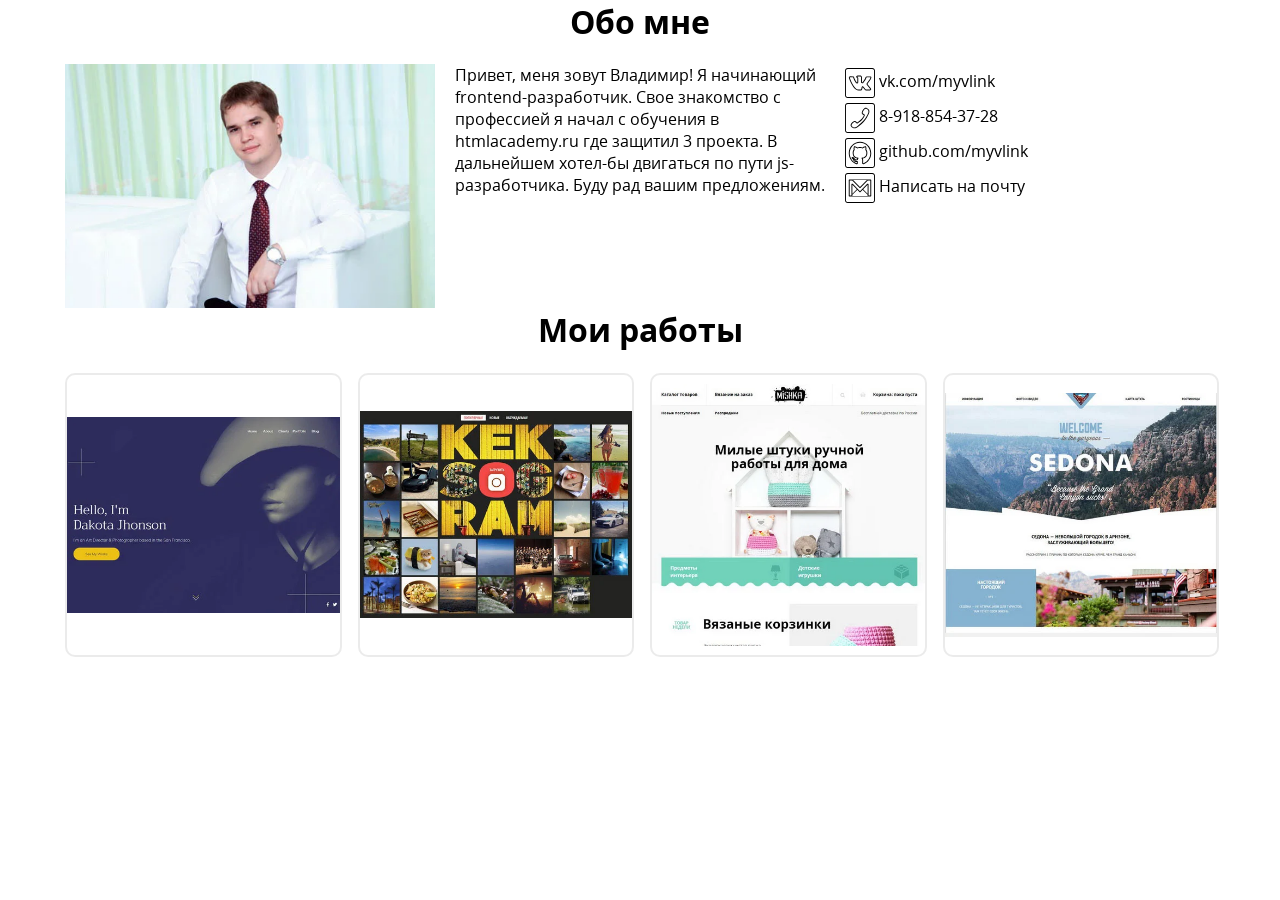
==== commit 45d48c6a: "fix" ====
--- a/index.html
+++ b/index.html
@@ -1 +1 @@
-<!DOCTYPE html><html lang="ru"><head><meta charset="utf-8"><meta name="viewport" content="width=device-width,initial-scale=1"><title>Портфолио myvlink</title><link rel="preload" href="fonts/opensans.woff2" as="font"><link rel="preload" href="fonts/opensansbold.woff2" as="font"><link rel="stylesheet" href="css/style.min.css"></head><body><div style="display:none"><svg xmlns="http://www.w3.org/2000/svg"><symbol id="icon-github" viewbox="0 0 25.600005 25.600001"><path d="M15.06913637 22.27049466c-.0575976-.0362715-.10772825-.077877-.1525261-.12481655-.17599147-.18562467-.2346555-.42245605-.2346555-.61661516 0-.30937439.01066624-1.32604253.01066624-2.58700998 0-.79690578-.26558717-1.2492323-.48957642-1.44659174-.25812086-.2293639-.12372731-.65822078.21865645-.69769267 1.93057268-.2240294 3.84301345-.90358629 3.84301345-4.26083207 0-.9281227-.32105127-1.67702241-.8447593-2.2616333-.10132838-.11414856-.13012654-.27523642-.073596-.41605495.0629304-.15682078.29225246-.82891025.04586428-1.78156938l-.06186398-.18562493c-.3007852.0256032-.94715346.18029042-2.0009694.91212111-.09812844.06934218-.22185574.0896115-.3370503.0565409-.69329963-.19629266-1.44312977-.29443899-2.19189349-.29763995-.74343091.00320096-1.4911282.10028052-2.18656068.29763995-.11519456.0330706-.23892187.01280128-.33705031-.05547412-1.05701587-.73289747-1.70338413-.8875847-2.00203647-.91318789l-.05973047.18562493c-.2453211.95265913-.01706612 1.62581538.04586429 1.7847697.05439766.13975176.02559886.29977349-.07466309.41178787-.52264095.58567765-.84262579 1.33457735-.84262579 2.26270006 0 3.3348429 1.89324178 4.04106977 3.83021434 4.27150044.34131669.04053866.47571024.46832877.21758938.69662526-.17599147.155754-.37864823.47579682-.4511778 1.00920067-.01813256.1344179-.1034619.2507-.22612277.30830768-.55570612.26136838-2.19935979.79690577-3.19557811-.94839268-.00426637-.00746741-.10452832-.18669106-.28905253-.37018244l.18879058.26670224c.12906075.2026933.25812086.45125976.38078173.77663645-.02346536-.08427764.38931448 1.48606375 2.62813931.98679753.24852105-.05654083.48637649.13335106.48637649.38831816.00213286.76916871.01386554 1.39965237.01386554 1.60661315 0 .19949317-.06399684.4416586-.26985354.64648577l-.0895957.07467655c-.2111895.1440191-.46931036.17922377-.74236384.128017l-.0554641-.01493534c-3.81101503-1.30257275-6.55221546-4.9937294-6.55221546-9.33457138 0-5.41618514 4.2803261-9.82743735 9.582469-9.82743735 5.30107583 0 9.59100136 4.41018544 9.59100136 9.82743735 0 4.34084197-2.74013394 8.0277314-6.54901578 9.33457138l-.05226416.01386857c-.26345366.05227354-.51410822.02453655-.72103135-.10668084zm.54610631-.6752896l.60903736-.23683138c3.1486474-1.37191538 5.36720682-4.5787409 5.36720682-8.32963813 0-4.99372954-3.94967527-9.02733125-8.79104056-9.02733125-4.84029885 0-8.78250775 4.03253494-8.78250775 9.02733125 0 3.75089723 2.2185591 6.9609232 5.36827318 8.32963813l.60690386.23469777h.11199462l.02239893-.0640085c0-.17282288-.00639988-.5312705-.01066625-1.0422716l-.01386618-.08534467c-2.12043033.25710078-2.85639494-1.10094603-3.02705296-1.5106001l-.03199874-.08427828c-.37651472-.9846636-.89488982-1.20442655-.81702692-1.16602144l-.05546397-.03200383c-.1802579-.12695049-.32745076-.2549671-.41811302-.39151854-.27305348-.4107211-.013866-.72863038.2655871-.83744444.2058567-.07894377.45651093-.07147636.46611075-.07147636 1.16687699.0821441 1.7417821 1.19375818 1.7343158 1.17882336.48637648.85131248 1.17754323.90038597 1.70125126.77343548l.2794527-.0992131.04906423-.233631c.04479785-.14828594.09812844-.2859048.16852516-.42565656l-.15252547-.02987028c-1.89964166-.40112014-3.72141965-1.53300356-3.72141965-4.9350551 0-.84704539.22185575-1.58527672.60797029-2.20935949l.29225246-.39045177-.04053148-.14401885c-.11946094-.49286583-.20798956-1.36124732.2005239-2.42805566.04373078-.11201502.13439355-.19949298.24958748-.23683132.13439355-.04480639.84049292-.19949297 2.23669197.61021408l.4938428.31470831.99835118-.20589361c.40318066-.05440735.8106277-.08214473 1.21700765-.08534505.40958053.00320032.81916043.0309377 1.22340752.08534505l.99941827.20589361.49170928-.31364154c1.39513262-.81077382 2.10336485-.65501982 2.23882484-.61128085.11412813.03733834.2058567.12374953.24852169.23683132.41064632 1.06574156.3221177 1.93412306.20159033 2.42912243l-.04053148.14295208.29225246.39045177c.38611454.62408277.6101038 1.3623141.6101038 2.2093595 0 3.4244544-1.8399112 4.5360685-3.73848578 4.92758703l-.16105885.02560384.1109282.2101607c.13545998.3424457.21652294.7574339.21652294 1.2417649 0 1.26096745-.01066625 2.2776356-.01066625 2.58700998l.01813256.06720894.11519392-.00106683z"></path><path d="M0 23.26155948V2.33825058C0 1.0484796 1.04741586-.00019294 2.33801997-.00019294h20.92378585c1.28953722 0 2.33801971 1.04867255 2.33801971 2.33844352v20.9233089c0 1.29083787-1.04848249 2.33844352-2.33801971 2.33844352H2.33801997C1.04741587 25.600003 0 24.55239735 0 23.26155948zm24.79986409 0V2.33825058c0-.84704604-.69116611-1.53833743-1.53805827-1.53833743H2.33801997c-.84795885 0-1.53805878.6912914-1.53805878 1.53833743v20.9233089c0 .84811249.69009993 1.53833736 1.53805878 1.53833736h20.92378585c.84689216 0 1.53805827-.69022487 1.53805827-1.53833736z"></path></symbol><symbol id="icon-mail" viewbox="0 0 25.600005 25.600001"><path d="M0 23.26155948V2.33825058C0 1.0484796 1.04741586-.00019294 2.33801997-.00019294h20.92378585c1.28953722 0 2.33801971 1.04867255 2.33801971 2.33844352v20.9233089c0 1.29083787-1.04848249 2.33844352-2.33801971 2.33844352H2.33801997C1.04741587 25.600003 0 24.55239735 0 23.26155948zm24.79986409 0V2.33825058c0-.84704604-.69116611-1.53833743-1.53805827-1.53833743H2.33801997c-.84795885 0-1.53805878.6912914-1.53805878 1.53833743v20.9233089c0 .84811249.69009993 1.53833736 1.53805878 1.53833736h20.92378585c.84689216 0 1.53805827-.69022487 1.53805827-1.53833736z"></path><path d="M3.2009115 19.6034742V6.00060308c0-.2197623.17919127-.40005337.39998059-.40005337l1.19674197.00106677 15.99922416-.00106677v.00106677h1.2031421c.21972225 0 .39998008.18029106.39998008.40005337v13.60073751c0 .22082934-.18025783.40005312-.39998008.40005312H5.9047804c-.00213325.00106677-.00426644.00106677-.00533306.00106677H3.60089209c-.22078932 0-.3999806-.17922378-.3999806-.40005305zm16.0984193-.00106684v-1.099879l-4.10006789-4.10081098-.1023948-.0917457-2.01270273 2.0472055c-.15679183.16002109-.41384626.16002109-.57063874 0l-2.01376915-2.04613872-.10026195.09067892-4.10006762 4.10081098v1.10094584c0 .00960128-.00106662.01813572-.00106662.02667016h13.0009695v-.027737zM5.49946673 19.2034211V9.52747091c0-.2197623.17919127-.40005337.39998059-.40005337h.46077762c.10666144 0 .20905625.04373962.28478641.12054985l6.15436787 6.25896344 6.15330207-6.25896344c.07572952-.07681023.17812433-.12054985.2858526-.12054985h.46077761c.21972289 0 .39998072.18029106.39998072.40005337v9.6748834h1.50072737V6.40172259h-2.19402698l-6.32182724 6.43072031c-.15679183.1600211-.41384626.1600211-.57063874 0L6.1916998 6.40172258h-.29545233L4.00087268 6.4006558v12.8027653h1.49859406zm.79996118-1.47112854l.10026182-.1301508 3.6990206-3.6996902-3.79928242-3.86504644v7.69488744zm12.99990287 0v-7.69595421l-3.80141554 3.8650458 3.70115423 3.7007576.10026131.13015081zm-6.49995156-5.75009601l5.90584746-6.00933084H6.89139954l5.90797969 6.00933084z"></path></symbol><symbol id="icon-telephone" viewbox="0 0 25.600005 25.600001"><path d="M6.79433753 21.37010857c-.71569892-.30190672-1.55725809-.92385594-1.8633766-1.64501826-.32745077-.77663606.00639968-1.541538.38184816-2.13468307.3935809-.60594698.91942212-1.18309045 1.49432755-1.58634413.55890607-.39045177 1.22660746-.66248788 1.83351132-.5568735.60477034.11201502 1.0324828.5878112 1.24687288.82677606.1237273.14081854.20052325.23256423.25492092.29657253l.10452832.11201502.12052736-.05760767c.15145904-.0853444.41277984-.2624345.96741953-.64541886.7071658-.4928652 1.81004596-1.27056841 2.71133514-2.26056652.91088964-.98999811 1.62445467-2.19335725 1.91244077-2.87718187.13332712-.3157751.1450598-.45232653.13012718-.53340385-.0266653-.0256032-.0554641-.0469393-.10666183-.07574346-.25918729-.14828594-.8650247-.36164761-1.21060776-.65288628-.42771245-.36271502-.49810917-.84491248-.47997661-1.23109716.02133249-.38831822.1258608-.7552997.30825151-1.17348885.18025784-.41392142.44371214-.8993192.77969538-1.36338087.33278395-.46512845.73809811-.90892015 1.031417-1.185224.31358496-.29123866.52904084-.40965432.81489407-.51526806.2986517-.10774793.70823223-.20696103 1.3226024.05760767.55250618.23256422 1.31300257.77983676 1.7396486 1.37298183.45437838.62941727.51944165 1.28657064.50984248 1.84131123-.01279976.59421184-.12159445 1.12761633-.74556442 2.4557924-.62183647 1.32497576-1.78657996 3.48739595-3.4345 5.44072157-1.6468536 1.95332561-3.76515042 3.67515442-5.09095275 4.69502294-1.31513673 1.00813377-1.92417345 1.38365027-2.5940077 1.5596736-.6677014.17815693-1.37700007.16108805-2.1385629-.16428844zm1.9327062-.6091475c.49704272-.13121738.99088487-.40645394 2.31242084-1.42098854 1.31513673-1.01133396 3.3779701-2.69048991 4.9672261-4.57554013 1.5860567-1.88078312 2.71666858-3.97706081 3.32143892-5.26576564.60050398-1.2791026.66023445-1.69729175.6709007-2.1314825.0074663-.47792972-.0511971-.93025689-.36051568-1.35698022-.32851757-.45872717-.96528666-.9206553-1.40259892-1.10414604-.37971466-.16428882-.56957231-.10348084-.73596397-.0426722-.18345777.06720862-.30931858.13015016-.54184058.34671214-.25705442.24216582-.62823634.64755306-.92902155 1.07000866-.30185228.41498883-.53757421.84917958-.69649955 1.21402815-.15679248.36271439-.2271892.63368372-.24212181.89611888-.01173268.2624345.03946504.4437917.19839039.5782096.23678836.20056039.73276466.36484857 1.08901396.56754187.13332713.07574345.30291872.18882524.42237965.39578627l.03626511.07574345c.13972636.33604442.03839798.7222291-.14079343 1.1446847-.3242512.76916903-1.08688046 2.05147258-2.05963343 3.10761255-.96741953 1.0625406-2.13856289 1.88505021-2.84572869 2.3779154-.67943407.467262-1.01435088.70195977-1.263939.79477223-.0661297.02453642-.13652642.04480575-.20905664.05440735-.19945682.02666997-.36584848-.02773738-.51410821-.13121758l-.06826321-.05547412c-.12052737-.1088147-.25492092-.27843675-.445845-.49393196-.23145557-.2603016-.49277637-.51633548-.79036163-.57074283-.29331954-.05227316-.73916455.07894377-1.23194027.42458979-.4767773.3328441-.93435486.8310438-1.28100467 1.3623141-.34984975.5526064-.48104336 1.0038668-.31785127 1.39005109.18879084.44805944.81062718.95692693 1.43886353 1.22042853.5909048.25283356 1.1167457.2635016 1.6201883.128017z"></path><path d="M0 23.26155948V2.33825058C0 1.0484796 1.04741586-.00019294 2.33801997-.00019294h20.92378585c1.28953722 0 2.33801971 1.04867255 2.33801971 2.33844352v20.9233089c0 1.29083787-1.04848249 2.33844352-2.33801971 2.33844352H2.33801997C1.04741587 25.600003 0 24.55239735 0 23.26155948zm24.79986409 0V2.33825058c0-.84704604-.69116611-1.53833743-1.53805827-1.53833743H2.33801997c-.84795885 0-1.53805878.6912914-1.53805878 1.53833743v20.9233089c0 .84811249.69009993 1.53833736 1.53805878 1.53833736h20.92378585c.84689216 0 1.53805827-.69022487 1.53805827-1.53833736z"></path></symbol><symbol id="icon-vkontakte" viewbox="0 0 25.600005 25.600001"><path d="M16.90051418 18.63161175l-1.5913895-2.01200006c-.08852927-.10774793-.15999242-.1696227-.21012307-.20482748l-.0554641-.03200384-.023466.05440735-.36264854 1.61941474-.06079754.33497765c-.10239481.34564602-.32638407.69875944-.78289532.78730418l-.28051978.01813597h-1.83991055c-3.2723747 0-6.22689815-4.66088499-8.29506452-10.4675219l-.01493261-.05440735c-.0703966-.34884633-.10559488-.73609778.06506352-1.04760578.19625715-.35951407.57170563-.4747294.96528654-.48646455l2.82759626.01920256c.17492503.00106677.329584.11521534.37971466.28270448.63570266 2.08987706 1.41646511 3.36684674 2.37108552 4.82304007l.0266653.0469393c.10346125.21762876.3199842.155754.43197882-.017069l.06826321-.20162653.00106707-3.28043556c0-.48219682-.21972288-.55047286-.75303008-.62621631-.24425532-.0352048-.3989143-.28163707-.3242512-.51633484.25705442-.81504156 1.10074664-1.23216393 2.27082293-1.23216393l1.07834772-.0256032c.87249102 0 1.66285265.37444953 1.66285265 1.49033135v4.31523879l.07679659.0426722c.1429263.05014026.42344608.06080799.65063527-.29550576.98021928-1.38258342 2.10976409-3.03400264 2.26869007-3.89705027.00639924-.0352048.01706549-.0682754.0319981-.10027987.19945683-.41925593.74449735-.71476169.96422023-.78197031.03093167-.0096016.09279564-.02773739.16532522-.02773739l2.94492357.00213355.18239134.00213419c.06933028.00853418.13759349.02346965.20372383.0469393.1770579.0640083.30185164.18029042.38398103.31257476.16105885.26243516.13865993.55687414.15465898.67422303.00639987.03947188.00639987.08001054 0 .1205492-.27625278 1.72822945-2.26335663 3.66555282-3.0985161 4.92225318-.21438945.29550576-.21758939.51633484-.01813256.75850002l2.77213203 3.47032758c.31998484.4576604.30291871.95799363-.03733154 1.31537415-.22185575.233631-.54397345.3637818-.8842237.40325369l-.3199842.00960115H17.9500631l.05226416-.00320051c-.38718097.0512069-.68796682-.10881406-.91408894-.33604442l-.18772414-.22616358zm1.04954892-.23469777l2.96518963.00106677c.31251788.01813578.5226416-.077877.60583742-.16535496.02879816-.02987093.0682632-.077877.02986523-.18135783l-.06399684-.11628147-2.74333387-3.43192247c-.47037744-.57287573-.39358085-1.19909204-.01813256-1.71862784.794628-1.19589173 2.50121207-2.90491861 2.90332565-4.31523878l.05439767-.24109905-.01386619-.15255368-.02133185-.11628211h-2.98332218l-.09492915.04480639c-.08959506.05013962-.20052325.12801662-.2794527.2026933l-.0799959.0992131-.09919551.35524697c-.34131669.95479332-1.19567515 2.22962946-1.92417345 3.26870042l-.3509165.49499937-.22185575.27310288c-.5887713.57287574-1.45912945.46832877-1.81431168-.0096016-.0842629-.11308179-.1450598-.25816741-.1450598-.42458978V7.90378907c0-.51633547-.2346555-.69022526-.85329204-.69022526l-1.07834772.0256032c-.51944165 0-.87355745.08854537-1.11034646.21656263l-.13119361.0853444.09279564.03307126c.39464791.17602332.74556377.51953515.74556377 1.24069747l-.00319993 3.33164195c-.07679595 1.04013837-1.34820126 1.49779877-1.9167065.69022526l-.0767966-.13228435c-.84902566-1.29403805-1.59032306-2.4909972-2.21002603-4.24162951l-.16532522-.50460034-2.52681106-.0160016c-.26025404.00640065-.27518666.0768096-.27092022.06934218-.0170658.02987093-.03733154.11094825-.01813243.29123867l.0309318.18882524.39464753 1.06467415c2.06603318 5.34897652 4.68137338 8.84063956 7.13565409 8.84063956l1.85697667.00106677c.25172098.01280192.30611865-.26776838.31891776-.4576604l.00959981-.05760767.36904842-1.65248599.01066624-.04053866c.05119773-.15255367.13012719-.30084026.25172099-.41605496.16532522-.15682077.3797153-.22723036.60583742-.19736007.31571782.04160607.59197123.26670224.81702692.5408719l1.6073892 2.03547035c.16532521.23683131.2741199.25923419.3562493.24856582l.05333059-.0042671z"></path><path d="M0 23.26155948V2.33825058C0 1.0484796 1.04741586-.00019294 2.33801997-.00019294h20.92378585c1.28953722 0 2.33801971 1.04867255 2.33801971 2.33844352v20.9233089c0 1.29083787-1.04848249 2.33844352-2.33801971 2.33844352H2.33801997C1.04741587 25.600003 0 24.55239735 0 23.26155948zm24.79986409 0V2.33825058c0-.84704604-.69116611-1.53833743-1.53805827-1.53833743H2.33801997c-.84795885 0-1.53805878.6912914-1.53805878 1.53833743v20.9233089c0 .84811249.69009993 1.53833736 1.53805878 1.53833736h20.92378585c.84689216 0 1.53805827-.69022487 1.53805827-1.53833736z"></path></symbol></svg></div><header class="page-header"></header><main class="page-main"><section class="about-me"><h1 class="about-me__header">Обо мне</h1><div class="about-me__info-wrapper"><div class="about-me__photo-block"><picture><source type="image/webp" srcset="img/me.webp"><img class="about-me__image" src="img/me.jpg" alt="my_photo"></picture></div><div class="about-me__info">Привет, меня зовут Владимир! Я начинающий frontend-разработчик. Свое знакомство с профессией я начал с обучения в htmlacademy.ru где защитил 3 проекта. В дальнейшем хотел-бы двигаться по пути js-разработчика. Буду рад вашим предложениям.</div><div class="about-me__contacts"><ul class="about-me__contacts-list"><li class="about-me__contacts-item"><svg class="about-me__contacts-icon" width="30" height="30"><use xlink:href="#icon-vkontakte"></use></svg> <a class="about-me__link" href="https://vk.com/myvlink">vk.com/myvlink</a></li><li class="about-me__contacts-item"><svg class="about-me__contacts-icon" width="30" height="30"><use xlink:href="#icon-telephone"></use></svg> 8-918-854-37-28</li><li class="about-me__contacts-item"><svg class="about-me__contacts-icon" width="30" height="30"><use xlink:href="#icon-github"></use></svg> <a class="about-me__link" href="https://github.com/myvlink">github.com/myvlink</a></li><li class="about-me__contacts-item"><svg class="about-me__contacts-icon" width="30" height="30"><use xlink:href="#icon-mail"></use></svg> <a class="about-me__link" href="mailto:themyvlink@gmail.com">Написать на почту</a></li></ul></div></div></section><section class="portfolio"><h1 class="portfolio__header">Мои работы</h1><ul class="portfolio__list"><li class="portfolio__item"><a href="https://myvlink.github.io/kekstagram/"><picture><source type="image/webp" srcset="img/kekstagram.webp"><img class="portfolio__item-image" src="img/kekstagram.jpg" alt="kekstagram_image_preview"></picture></a></li><li class="portfolio__item"><a href="https://myvlink.github.io/mishka/"><picture><source type="image/webp" srcset="img/mishka.webp"><img class="portfolio__item-image" src="img/mishka.jpg" alt="mishka_image_preview"></picture></a></li><li class="portfolio__item"><a href="https://myvlink.github.io/sedona/"><picture><source type="image/webp" srcset="img/sedona.webp"><img class="portfolio__item-image" src="img/sedona.jpg" alt="sedona_image_preview"></picture></a></li><li class="portfolio__item"><a href="https://myvlink.github.io/photographer-portfolio/"><picture><source type="image/webp" srcset="img/photographer.webp"><img class="portfolio__item-image" src="img/photographer.jpg" alt="photographer_image_preview"></picture></a></li></ul></section></main><footer class="page-footer"></footer></body></html>+<!DOCTYPE html><html lang="ru"><head><meta charset="utf-8"><meta name="viewport" content="width=device-width,initial-scale=1"><title>Портфолио myvlink</title><link rel="preload" href="fonts/opensans.woff2" as="font"><link rel="preload" href="fonts/opensansbold.woff2" as="font"><link rel="stylesheet" href="css/style.min.css"></head><body><div style="display:none"><svg xmlns="http://www.w3.org/2000/svg"><symbol id="icon-github" viewbox="0 0 25.600005 25.600001"><path d="M15.06913637 22.27049466c-.0575976-.0362715-.10772825-.077877-.1525261-.12481655-.17599147-.18562467-.2346555-.42245605-.2346555-.61661516 0-.30937439.01066624-1.32604253.01066624-2.58700998 0-.79690578-.26558717-1.2492323-.48957642-1.44659174-.25812086-.2293639-.12372731-.65822078.21865645-.69769267 1.93057268-.2240294 3.84301345-.90358629 3.84301345-4.26083207 0-.9281227-.32105127-1.67702241-.8447593-2.2616333-.10132838-.11414856-.13012654-.27523642-.073596-.41605495.0629304-.15682078.29225246-.82891025.04586428-1.78156938l-.06186398-.18562493c-.3007852.0256032-.94715346.18029042-2.0009694.91212111-.09812844.06934218-.22185574.0896115-.3370503.0565409-.69329963-.19629266-1.44312977-.29443899-2.19189349-.29763995-.74343091.00320096-1.4911282.10028052-2.18656068.29763995-.11519456.0330706-.23892187.01280128-.33705031-.05547412-1.05701587-.73289747-1.70338413-.8875847-2.00203647-.91318789l-.05973047.18562493c-.2453211.95265913-.01706612 1.62581538.04586429 1.7847697.05439766.13975176.02559886.29977349-.07466309.41178787-.52264095.58567765-.84262579 1.33457735-.84262579 2.26270006 0 3.3348429 1.89324178 4.04106977 3.83021434 4.27150044.34131669.04053866.47571024.46832877.21758938.69662526-.17599147.155754-.37864823.47579682-.4511778 1.00920067-.01813256.1344179-.1034619.2507-.22612277.30830768-.55570612.26136838-2.19935979.79690577-3.19557811-.94839268-.00426637-.00746741-.10452832-.18669106-.28905253-.37018244l.18879058.26670224c.12906075.2026933.25812086.45125976.38078173.77663645-.02346536-.08427764.38931448 1.48606375 2.62813931.98679753.24852105-.05654083.48637649.13335106.48637649.38831816.00213286.76916871.01386554 1.39965237.01386554 1.60661315 0 .19949317-.06399684.4416586-.26985354.64648577l-.0895957.07467655c-.2111895.1440191-.46931036.17922377-.74236384.128017l-.0554641-.01493534c-3.81101503-1.30257275-6.55221546-4.9937294-6.55221546-9.33457138 0-5.41618514 4.2803261-9.82743735 9.582469-9.82743735 5.30107583 0 9.59100136 4.41018544 9.59100136 9.82743735 0 4.34084197-2.74013394 8.0277314-6.54901578 9.33457138l-.05226416.01386857c-.26345366.05227354-.51410822.02453655-.72103135-.10668084zm.54610631-.6752896l.60903736-.23683138c3.1486474-1.37191538 5.36720682-4.5787409 5.36720682-8.32963813 0-4.99372954-3.94967527-9.02733125-8.79104056-9.02733125-4.84029885 0-8.78250775 4.03253494-8.78250775 9.02733125 0 3.75089723 2.2185591 6.9609232 5.36827318 8.32963813l.60690386.23469777h.11199462l.02239893-.0640085c0-.17282288-.00639988-.5312705-.01066625-1.0422716l-.01386618-.08534467c-2.12043033.25710078-2.85639494-1.10094603-3.02705296-1.5106001l-.03199874-.08427828c-.37651472-.9846636-.89488982-1.20442655-.81702692-1.16602144l-.05546397-.03200383c-.1802579-.12695049-.32745076-.2549671-.41811302-.39151854-.27305348-.4107211-.013866-.72863038.2655871-.83744444.2058567-.07894377.45651093-.07147636.46611075-.07147636 1.16687699.0821441 1.7417821 1.19375818 1.7343158 1.17882336.48637648.85131248 1.17754323.90038597 1.70125126.77343548l.2794527-.0992131.04906423-.233631c.04479785-.14828594.09812844-.2859048.16852516-.42565656l-.15252547-.02987028c-1.89964166-.40112014-3.72141965-1.53300356-3.72141965-4.9350551 0-.84704539.22185575-1.58527672.60797029-2.20935949l.29225246-.39045177-.04053148-.14401885c-.11946094-.49286583-.20798956-1.36124732.2005239-2.42805566.04373078-.11201502.13439355-.19949298.24958748-.23683132.13439355-.04480639.84049292-.19949297 2.23669197.61021408l.4938428.31470831.99835118-.20589361c.40318066-.05440735.8106277-.08214473 1.21700765-.08534505.40958053.00320032.81916043.0309377 1.22340752.08534505l.99941827.20589361.49170928-.31364154c1.39513262-.81077382 2.10336485-.65501982 2.23882484-.61128085.11412813.03733834.2058567.12374953.24852169.23683132.41064632 1.06574156.3221177 1.93412306.20159033 2.42912243l-.04053148.14295208.29225246.39045177c.38611454.62408277.6101038 1.3623141.6101038 2.2093595 0 3.4244544-1.8399112 4.5360685-3.73848578 4.92758703l-.16105885.02560384.1109282.2101607c.13545998.3424457.21652294.7574339.21652294 1.2417649 0 1.26096745-.01066625 2.2776356-.01066625 2.58700998l.01813256.06720894.11519392-.00106683z"></path><path d="M0 23.26155948V2.33825058C0 1.0484796 1.04741586-.00019294 2.33801997-.00019294h20.92378585c1.28953722 0 2.33801971 1.04867255 2.33801971 2.33844352v20.9233089c0 1.29083787-1.04848249 2.33844352-2.33801971 2.33844352H2.33801997C1.04741587 25.600003 0 24.55239735 0 23.26155948zm24.79986409 0V2.33825058c0-.84704604-.69116611-1.53833743-1.53805827-1.53833743H2.33801997c-.84795885 0-1.53805878.6912914-1.53805878 1.53833743v20.9233089c0 .84811249.69009993 1.53833736 1.53805878 1.53833736h20.92378585c.84689216 0 1.53805827-.69022487 1.53805827-1.53833736z"></path></symbol><symbol id="icon-mail" viewbox="0 0 25.600005 25.600001"><path d="M0 23.26155948V2.33825058C0 1.0484796 1.04741586-.00019294 2.33801997-.00019294h20.92378585c1.28953722 0 2.33801971 1.04867255 2.33801971 2.33844352v20.9233089c0 1.29083787-1.04848249 2.33844352-2.33801971 2.33844352H2.33801997C1.04741587 25.600003 0 24.55239735 0 23.26155948zm24.79986409 0V2.33825058c0-.84704604-.69116611-1.53833743-1.53805827-1.53833743H2.33801997c-.84795885 0-1.53805878.6912914-1.53805878 1.53833743v20.9233089c0 .84811249.69009993 1.53833736 1.53805878 1.53833736h20.92378585c.84689216 0 1.53805827-.69022487 1.53805827-1.53833736z"></path><path d="M3.2009115 19.6034742V6.00060308c0-.2197623.17919127-.40005337.39998059-.40005337l1.19674197.00106677 15.99922416-.00106677v.00106677h1.2031421c.21972225 0 .39998008.18029106.39998008.40005337v13.60073751c0 .22082934-.18025783.40005312-.39998008.40005312H5.9047804c-.00213325.00106677-.00426644.00106677-.00533306.00106677H3.60089209c-.22078932 0-.3999806-.17922378-.3999806-.40005305zm16.0984193-.00106684v-1.099879l-4.10006789-4.10081098-.1023948-.0917457-2.01270273 2.0472055c-.15679183.16002109-.41384626.16002109-.57063874 0l-2.01376915-2.04613872-.10026195.09067892-4.10006762 4.10081098v1.10094584c0 .00960128-.00106662.01813572-.00106662.02667016h13.0009695v-.027737zM5.49946673 19.2034211V9.52747091c0-.2197623.17919127-.40005337.39998059-.40005337h.46077762c.10666144 0 .20905625.04373962.28478641.12054985l6.15436787 6.25896344 6.15330207-6.25896344c.07572952-.07681023.17812433-.12054985.2858526-.12054985h.46077761c.21972289 0 .39998072.18029106.39998072.40005337v9.6748834h1.50072737V6.40172259h-2.19402698l-6.32182724 6.43072031c-.15679183.1600211-.41384626.1600211-.57063874 0L6.1916998 6.40172258h-.29545233L4.00087268 6.4006558v12.8027653h1.49859406zm.79996118-1.47112854l.10026182-.1301508 3.6990206-3.6996902-3.79928242-3.86504644v7.69488744zm12.99990287 0v-7.69595421l-3.80141554 3.8650458 3.70115423 3.7007576.10026131.13015081zm-6.49995156-5.75009601l5.90584746-6.00933084H6.89139954l5.90797969 6.00933084z"></path></symbol><symbol id="icon-telephone" viewbox="0 0 25.600005 25.600001"><path d="M6.79433753 21.37010857c-.71569892-.30190672-1.55725809-.92385594-1.8633766-1.64501826-.32745077-.77663606.00639968-1.541538.38184816-2.13468307.3935809-.60594698.91942212-1.18309045 1.49432755-1.58634413.55890607-.39045177 1.22660746-.66248788 1.83351132-.5568735.60477034.11201502 1.0324828.5878112 1.24687288.82677606.1237273.14081854.20052325.23256423.25492092.29657253l.10452832.11201502.12052736-.05760767c.15145904-.0853444.41277984-.2624345.96741953-.64541886.7071658-.4928652 1.81004596-1.27056841 2.71133514-2.26056652.91088964-.98999811 1.62445467-2.19335725 1.91244077-2.87718187.13332712-.3157751.1450598-.45232653.13012718-.53340385-.0266653-.0256032-.0554641-.0469393-.10666183-.07574346-.25918729-.14828594-.8650247-.36164761-1.21060776-.65288628-.42771245-.36271502-.49810917-.84491248-.47997661-1.23109716.02133249-.38831822.1258608-.7552997.30825151-1.17348885.18025784-.41392142.44371214-.8993192.77969538-1.36338087.33278395-.46512845.73809811-.90892015 1.031417-1.185224.31358496-.29123866.52904084-.40965432.81489407-.51526806.2986517-.10774793.70823223-.20696103 1.3226024.05760767.55250618.23256422 1.31300257.77983676 1.7396486 1.37298183.45437838.62941727.51944165 1.28657064.50984248 1.84131123-.01279976.59421184-.12159445 1.12761633-.74556442 2.4557924-.62183647 1.32497576-1.78657996 3.48739595-3.4345 5.44072157-1.6468536 1.95332561-3.76515042 3.67515442-5.09095275 4.69502294-1.31513673 1.00813377-1.92417345 1.38365027-2.5940077 1.5596736-.6677014.17815693-1.37700007.16108805-2.1385629-.16428844zm1.9327062-.6091475c.49704272-.13121738.99088487-.40645394 2.31242084-1.42098854 1.31513673-1.01133396 3.3779701-2.69048991 4.9672261-4.57554013 1.5860567-1.88078312 2.71666858-3.97706081 3.32143892-5.26576564.60050398-1.2791026.66023445-1.69729175.6709007-2.1314825.0074663-.47792972-.0511971-.93025689-.36051568-1.35698022-.32851757-.45872717-.96528666-.9206553-1.40259892-1.10414604-.37971466-.16428882-.56957231-.10348084-.73596397-.0426722-.18345777.06720862-.30931858.13015016-.54184058.34671214-.25705442.24216582-.62823634.64755306-.92902155 1.07000866-.30185228.41498883-.53757421.84917958-.69649955 1.21402815-.15679248.36271439-.2271892.63368372-.24212181.89611888-.01173268.2624345.03946504.4437917.19839039.5782096.23678836.20056039.73276466.36484857 1.08901396.56754187.13332713.07574345.30291872.18882524.42237965.39578627l.03626511.07574345c.13972636.33604442.03839798.7222291-.14079343 1.1446847-.3242512.76916903-1.08688046 2.05147258-2.05963343 3.10761255-.96741953 1.0625406-2.13856289 1.88505021-2.84572869 2.3779154-.67943407.467262-1.01435088.70195977-1.263939.79477223-.0661297.02453642-.13652642.04480575-.20905664.05440735-.19945682.02666997-.36584848-.02773738-.51410821-.13121758l-.06826321-.05547412c-.12052737-.1088147-.25492092-.27843675-.445845-.49393196-.23145557-.2603016-.49277637-.51633548-.79036163-.57074283-.29331954-.05227316-.73916455.07894377-1.23194027.42458979-.4767773.3328441-.93435486.8310438-1.28100467 1.3623141-.34984975.5526064-.48104336 1.0038668-.31785127 1.39005109.18879084.44805944.81062718.95692693 1.43886353 1.22042853.5909048.25283356 1.1167457.2635016 1.6201883.128017z"></path><path d="M0 23.26155948V2.33825058C0 1.0484796 1.04741586-.00019294 2.33801997-.00019294h20.92378585c1.28953722 0 2.33801971 1.04867255 2.33801971 2.33844352v20.9233089c0 1.29083787-1.04848249 2.33844352-2.33801971 2.33844352H2.33801997C1.04741587 25.600003 0 24.55239735 0 23.26155948zm24.79986409 0V2.33825058c0-.84704604-.69116611-1.53833743-1.53805827-1.53833743H2.33801997c-.84795885 0-1.53805878.6912914-1.53805878 1.53833743v20.9233089c0 .84811249.69009993 1.53833736 1.53805878 1.53833736h20.92378585c.84689216 0 1.53805827-.69022487 1.53805827-1.53833736z"></path></symbol><symbol id="icon-vkontakte" viewbox="0 0 25.600005 25.600001"><path d="M16.90051418 18.63161175l-1.5913895-2.01200006c-.08852927-.10774793-.15999242-.1696227-.21012307-.20482748l-.0554641-.03200384-.023466.05440735-.36264854 1.61941474-.06079754.33497765c-.10239481.34564602-.32638407.69875944-.78289532.78730418l-.28051978.01813597h-1.83991055c-3.2723747 0-6.22689815-4.66088499-8.29506452-10.4675219l-.01493261-.05440735c-.0703966-.34884633-.10559488-.73609778.06506352-1.04760578.19625715-.35951407.57170563-.4747294.96528654-.48646455l2.82759626.01920256c.17492503.00106677.329584.11521534.37971466.28270448.63570266 2.08987706 1.41646511 3.36684674 2.37108552 4.82304007l.0266653.0469393c.10346125.21762876.3199842.155754.43197882-.017069l.06826321-.20162653.00106707-3.28043556c0-.48219682-.21972288-.55047286-.75303008-.62621631-.24425532-.0352048-.3989143-.28163707-.3242512-.51633484.25705442-.81504156 1.10074664-1.23216393 2.27082293-1.23216393l1.07834772-.0256032c.87249102 0 1.66285265.37444953 1.66285265 1.49033135v4.31523879l.07679659.0426722c.1429263.05014026.42344608.06080799.65063527-.29550576.98021928-1.38258342 2.10976409-3.03400264 2.26869007-3.89705027.00639924-.0352048.01706549-.0682754.0319981-.10027987.19945683-.41925593.74449735-.71476169.96422023-.78197031.03093167-.0096016.09279564-.02773739.16532522-.02773739l2.94492357.00213355.18239134.00213419c.06933028.00853418.13759349.02346965.20372383.0469393.1770579.0640083.30185164.18029042.38398103.31257476.16105885.26243516.13865993.55687414.15465898.67422303.00639987.03947188.00639987.08001054 0 .1205492-.27625278 1.72822945-2.26335663 3.66555282-3.0985161 4.92225318-.21438945.29550576-.21758939.51633484-.01813256.75850002l2.77213203 3.47032758c.31998484.4576604.30291871.95799363-.03733154 1.31537415-.22185575.233631-.54397345.3637818-.8842237.40325369l-.3199842.00960115H17.9500631l.05226416-.00320051c-.38718097.0512069-.68796682-.10881406-.91408894-.33604442l-.18772414-.22616358zm1.04954892-.23469777l2.96518963.00106677c.31251788.01813578.5226416-.077877.60583742-.16535496.02879816-.02987093.0682632-.077877.02986523-.18135783l-.06399684-.11628147-2.74333387-3.43192247c-.47037744-.57287573-.39358085-1.19909204-.01813256-1.71862784.794628-1.19589173 2.50121207-2.90491861 2.90332565-4.31523878l.05439767-.24109905-.01386619-.15255368-.02133185-.11628211h-2.98332218l-.09492915.04480639c-.08959506.05013962-.20052325.12801662-.2794527.2026933l-.0799959.0992131-.09919551.35524697c-.34131669.95479332-1.19567515 2.22962946-1.92417345 3.26870042l-.3509165.49499937-.22185575.27310288c-.5887713.57287574-1.45912945.46832877-1.81431168-.0096016-.0842629-.11308179-.1450598-.25816741-.1450598-.42458978V7.90378907c0-.51633547-.2346555-.69022526-.85329204-.69022526l-1.07834772.0256032c-.51944165 0-.87355745.08854537-1.11034646.21656263l-.13119361.0853444.09279564.03307126c.39464791.17602332.74556377.51953515.74556377 1.24069747l-.00319993 3.33164195c-.07679595 1.04013837-1.34820126 1.49779877-1.9167065.69022526l-.0767966-.13228435c-.84902566-1.29403805-1.59032306-2.4909972-2.21002603-4.24162951l-.16532522-.50460034-2.52681106-.0160016c-.26025404.00640065-.27518666.0768096-.27092022.06934218-.0170658.02987093-.03733154.11094825-.01813243.29123867l.0309318.18882524.39464753 1.06467415c2.06603318 5.34897652 4.68137338 8.84063956 7.13565409 8.84063956l1.85697667.00106677c.25172098.01280192.30611865-.26776838.31891776-.4576604l.00959981-.05760767.36904842-1.65248599.01066624-.04053866c.05119773-.15255367.13012719-.30084026.25172099-.41605496.16532522-.15682077.3797153-.22723036.60583742-.19736007.31571782.04160607.59197123.26670224.81702692.5408719l1.6073892 2.03547035c.16532521.23683131.2741199.25923419.3562493.24856582l.05333059-.0042671z"></path><path d="M0 23.26155948V2.33825058C0 1.0484796 1.04741586-.00019294 2.33801997-.00019294h20.92378585c1.28953722 0 2.33801971 1.04867255 2.33801971 2.33844352v20.9233089c0 1.29083787-1.04848249 2.33844352-2.33801971 2.33844352H2.33801997C1.04741587 25.600003 0 24.55239735 0 23.26155948zm24.79986409 0V2.33825058c0-.84704604-.69116611-1.53833743-1.53805827-1.53833743H2.33801997c-.84795885 0-1.53805878.6912914-1.53805878 1.53833743v20.9233089c0 .84811249.69009993 1.53833736 1.53805878 1.53833736h20.92378585c.84689216 0 1.53805827-.69022487 1.53805827-1.53833736z"></path></symbol></svg></div><header class="page-header"></header><main class="page-main"><section class="about-me"><h1 class="about-me__header">Обо мне</h1><div class="about-me__info-wrapper"><div class="about-me__photo-block"><picture><source type="image/webp" srcset="img/me.webp"><img class="about-me__image" src="img/me.jpg" alt="my_photo"></picture></div><div class="about-me__info">Привет, меня зовут Владимир! Я начинающий frontend-разработчик. Свое знакомство с профессией я начал с обучения в htmlacademy.ru где защитил 3 проекта. В дальнейшем хотел-бы двигаться по пути js-разработчика. Буду рад вашим предложениям.</div><div class="about-me__contacts"><ul class="about-me__contacts-list"><li class="about-me__contacts-item"><svg class="about-me__contacts-icon" width="30" height="30"><use xlink:href="#icon-vkontakte"></use></svg> <a class="about-me__link" href="https://vk.com/myvlink">vk.com/myvlink</a></li><li class="about-me__contacts-item"><svg class="about-me__contacts-icon" width="30" height="30"><use xlink:href="#icon-telephone"></use></svg> 8-918-854-37-28</li><li class="about-me__contacts-item"><svg class="about-me__contacts-icon" width="30" height="30"><use xlink:href="#icon-github"></use></svg> <a class="about-me__link" href="https://github.com/myvlink">github.com/myvlink</a></li><li class="about-me__contacts-item"><svg class="about-me__contacts-icon" width="30" height="30"><use xlink:href="#icon-mail"></use></svg> <a class="about-me__link" href="mailto:themyvlink@gmail.com">Написать на почту</a></li></ul></div></div></section><section class="portfolio"><h1 class="portfolio__header">Мои работы</h1><ul class="portfolio__list"><li class="portfolio__item"><a href="https://myvlink.github.io/photographer-portfolio/"><picture><source type="image/webp" srcset="img/photographer.webp"><img class="portfolio__item-image" src="img/photographer.jpg" alt="photographer_image_preview"></picture></a></li><li class="portfolio__item"><a href="https://myvlink.github.io/kekstagram/"><picture><source type="image/webp" srcset="img/kekstagram.webp"><img class="portfolio__item-image" src="img/kekstagram.jpg" alt="kekstagram_image_preview"></picture></a></li><li class="portfolio__item"><a href="https://myvlink.github.io/mishka/"><picture><source type="image/webp" srcset="img/mishka.webp"><img class="portfolio__item-image" src="img/mishka.jpg" alt="mishka_image_preview"></picture></a></li><li class="portfolio__item"><a href="https://myvlink.github.io/sedona/"><picture><source type="image/webp" srcset="img/sedona.webp"><img class="portfolio__item-image" src="img/sedona.jpg" alt="sedona_image_preview"></picture></a></li></ul></section></main><footer class="page-footer"></footer></body></html>
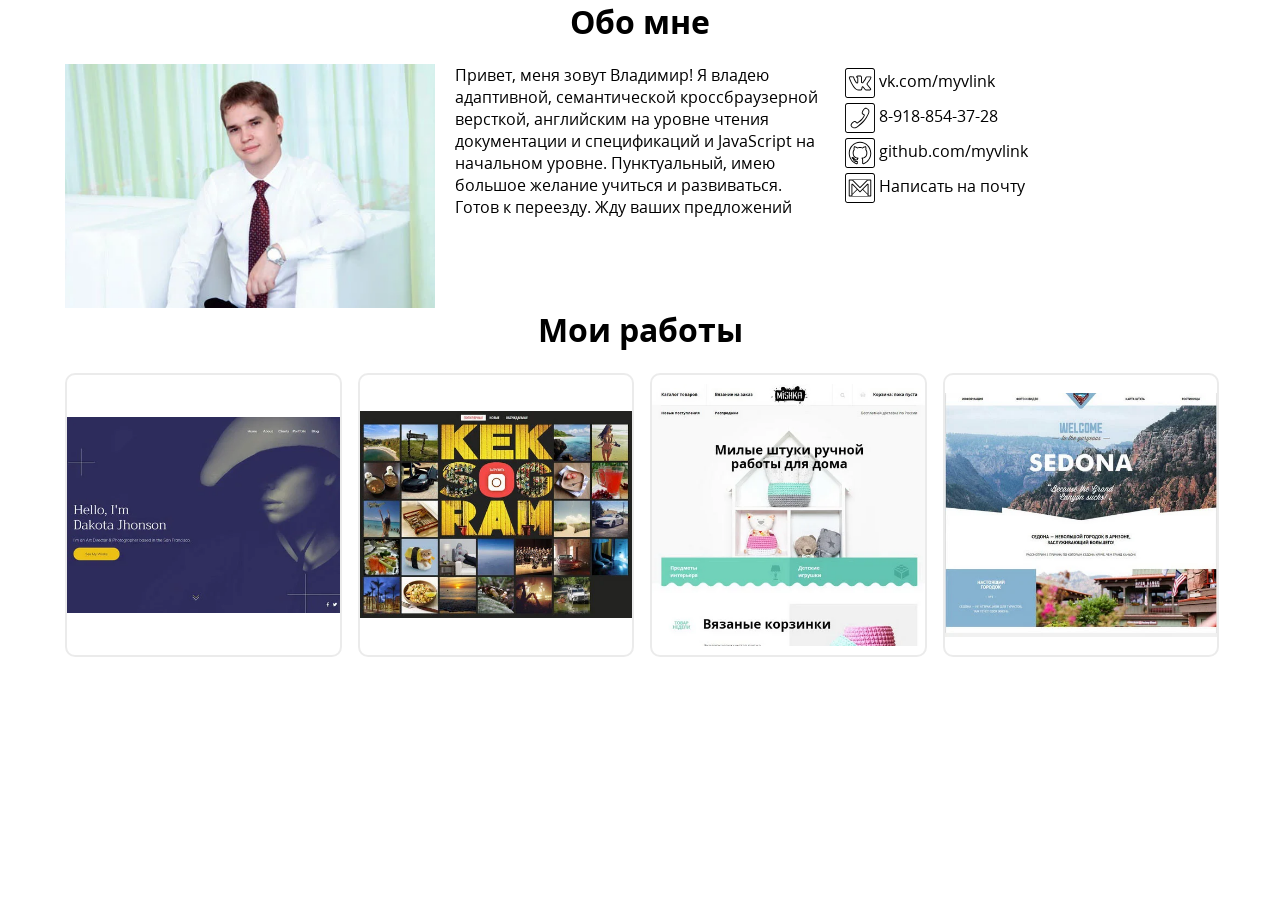
==== commit 75f83ea7: "fix" ====
--- a/index.html
+++ b/index.html
@@ -1 +1 @@
-<!DOCTYPE html><html lang="ru"><head><meta charset="utf-8"><meta name="viewport" content="width=device-width,initial-scale=1"><title>Портфолио myvlink</title><link rel="preload" href="fonts/opensans.woff2" as="font"><link rel="preload" href="fonts/opensansbold.woff2" as="font"><link rel="stylesheet" href="css/style.min.css"></head><body><div style="display:none"><svg xmlns="http://www.w3.org/2000/svg"><symbol id="icon-github" viewbox="0 0 25.600005 25.600001"><path d="M15.06913637 22.27049466c-.0575976-.0362715-.10772825-.077877-.1525261-.12481655-.17599147-.18562467-.2346555-.42245605-.2346555-.61661516 0-.30937439.01066624-1.32604253.01066624-2.58700998 0-.79690578-.26558717-1.2492323-.48957642-1.44659174-.25812086-.2293639-.12372731-.65822078.21865645-.69769267 1.93057268-.2240294 3.84301345-.90358629 3.84301345-4.26083207 0-.9281227-.32105127-1.67702241-.8447593-2.2616333-.10132838-.11414856-.13012654-.27523642-.073596-.41605495.0629304-.15682078.29225246-.82891025.04586428-1.78156938l-.06186398-.18562493c-.3007852.0256032-.94715346.18029042-2.0009694.91212111-.09812844.06934218-.22185574.0896115-.3370503.0565409-.69329963-.19629266-1.44312977-.29443899-2.19189349-.29763995-.74343091.00320096-1.4911282.10028052-2.18656068.29763995-.11519456.0330706-.23892187.01280128-.33705031-.05547412-1.05701587-.73289747-1.70338413-.8875847-2.00203647-.91318789l-.05973047.18562493c-.2453211.95265913-.01706612 1.62581538.04586429 1.7847697.05439766.13975176.02559886.29977349-.07466309.41178787-.52264095.58567765-.84262579 1.33457735-.84262579 2.26270006 0 3.3348429 1.89324178 4.04106977 3.83021434 4.27150044.34131669.04053866.47571024.46832877.21758938.69662526-.17599147.155754-.37864823.47579682-.4511778 1.00920067-.01813256.1344179-.1034619.2507-.22612277.30830768-.55570612.26136838-2.19935979.79690577-3.19557811-.94839268-.00426637-.00746741-.10452832-.18669106-.28905253-.37018244l.18879058.26670224c.12906075.2026933.25812086.45125976.38078173.77663645-.02346536-.08427764.38931448 1.48606375 2.62813931.98679753.24852105-.05654083.48637649.13335106.48637649.38831816.00213286.76916871.01386554 1.39965237.01386554 1.60661315 0 .19949317-.06399684.4416586-.26985354.64648577l-.0895957.07467655c-.2111895.1440191-.46931036.17922377-.74236384.128017l-.0554641-.01493534c-3.81101503-1.30257275-6.55221546-4.9937294-6.55221546-9.33457138 0-5.41618514 4.2803261-9.82743735 9.582469-9.82743735 5.30107583 0 9.59100136 4.41018544 9.59100136 9.82743735 0 4.34084197-2.74013394 8.0277314-6.54901578 9.33457138l-.05226416.01386857c-.26345366.05227354-.51410822.02453655-.72103135-.10668084zm.54610631-.6752896l.60903736-.23683138c3.1486474-1.37191538 5.36720682-4.5787409 5.36720682-8.32963813 0-4.99372954-3.94967527-9.02733125-8.79104056-9.02733125-4.84029885 0-8.78250775 4.03253494-8.78250775 9.02733125 0 3.75089723 2.2185591 6.9609232 5.36827318 8.32963813l.60690386.23469777h.11199462l.02239893-.0640085c0-.17282288-.00639988-.5312705-.01066625-1.0422716l-.01386618-.08534467c-2.12043033.25710078-2.85639494-1.10094603-3.02705296-1.5106001l-.03199874-.08427828c-.37651472-.9846636-.89488982-1.20442655-.81702692-1.16602144l-.05546397-.03200383c-.1802579-.12695049-.32745076-.2549671-.41811302-.39151854-.27305348-.4107211-.013866-.72863038.2655871-.83744444.2058567-.07894377.45651093-.07147636.46611075-.07147636 1.16687699.0821441 1.7417821 1.19375818 1.7343158 1.17882336.48637648.85131248 1.17754323.90038597 1.70125126.77343548l.2794527-.0992131.04906423-.233631c.04479785-.14828594.09812844-.2859048.16852516-.42565656l-.15252547-.02987028c-1.89964166-.40112014-3.72141965-1.53300356-3.72141965-4.9350551 0-.84704539.22185575-1.58527672.60797029-2.20935949l.29225246-.39045177-.04053148-.14401885c-.11946094-.49286583-.20798956-1.36124732.2005239-2.42805566.04373078-.11201502.13439355-.19949298.24958748-.23683132.13439355-.04480639.84049292-.19949297 2.23669197.61021408l.4938428.31470831.99835118-.20589361c.40318066-.05440735.8106277-.08214473 1.21700765-.08534505.40958053.00320032.81916043.0309377 1.22340752.08534505l.99941827.20589361.49170928-.31364154c1.39513262-.81077382 2.10336485-.65501982 2.23882484-.61128085.11412813.03733834.2058567.12374953.24852169.23683132.41064632 1.06574156.3221177 1.93412306.20159033 2.42912243l-.04053148.14295208.29225246.39045177c.38611454.62408277.6101038 1.3623141.6101038 2.2093595 0 3.4244544-1.8399112 4.5360685-3.73848578 4.92758703l-.16105885.02560384.1109282.2101607c.13545998.3424457.21652294.7574339.21652294 1.2417649 0 1.26096745-.01066625 2.2776356-.01066625 2.58700998l.01813256.06720894.11519392-.00106683z"></path><path d="M0 23.26155948V2.33825058C0 1.0484796 1.04741586-.00019294 2.33801997-.00019294h20.92378585c1.28953722 0 2.33801971 1.04867255 2.33801971 2.33844352v20.9233089c0 1.29083787-1.04848249 2.33844352-2.33801971 2.33844352H2.33801997C1.04741587 25.600003 0 24.55239735 0 23.26155948zm24.79986409 0V2.33825058c0-.84704604-.69116611-1.53833743-1.53805827-1.53833743H2.33801997c-.84795885 0-1.53805878.6912914-1.53805878 1.53833743v20.9233089c0 .84811249.69009993 1.53833736 1.53805878 1.53833736h20.92378585c.84689216 0 1.53805827-.69022487 1.53805827-1.53833736z"></path></symbol><symbol id="icon-mail" viewbox="0 0 25.600005 25.600001"><path d="M0 23.26155948V2.33825058C0 1.0484796 1.04741586-.00019294 2.33801997-.00019294h20.92378585c1.28953722 0 2.33801971 1.04867255 2.33801971 2.33844352v20.9233089c0 1.29083787-1.04848249 2.33844352-2.33801971 2.33844352H2.33801997C1.04741587 25.600003 0 24.55239735 0 23.26155948zm24.79986409 0V2.33825058c0-.84704604-.69116611-1.53833743-1.53805827-1.53833743H2.33801997c-.84795885 0-1.53805878.6912914-1.53805878 1.53833743v20.9233089c0 .84811249.69009993 1.53833736 1.53805878 1.53833736h20.92378585c.84689216 0 1.53805827-.69022487 1.53805827-1.53833736z"></path><path d="M3.2009115 19.6034742V6.00060308c0-.2197623.17919127-.40005337.39998059-.40005337l1.19674197.00106677 15.99922416-.00106677v.00106677h1.2031421c.21972225 0 .39998008.18029106.39998008.40005337v13.60073751c0 .22082934-.18025783.40005312-.39998008.40005312H5.9047804c-.00213325.00106677-.00426644.00106677-.00533306.00106677H3.60089209c-.22078932 0-.3999806-.17922378-.3999806-.40005305zm16.0984193-.00106684v-1.099879l-4.10006789-4.10081098-.1023948-.0917457-2.01270273 2.0472055c-.15679183.16002109-.41384626.16002109-.57063874 0l-2.01376915-2.04613872-.10026195.09067892-4.10006762 4.10081098v1.10094584c0 .00960128-.00106662.01813572-.00106662.02667016h13.0009695v-.027737zM5.49946673 19.2034211V9.52747091c0-.2197623.17919127-.40005337.39998059-.40005337h.46077762c.10666144 0 .20905625.04373962.28478641.12054985l6.15436787 6.25896344 6.15330207-6.25896344c.07572952-.07681023.17812433-.12054985.2858526-.12054985h.46077761c.21972289 0 .39998072.18029106.39998072.40005337v9.6748834h1.50072737V6.40172259h-2.19402698l-6.32182724 6.43072031c-.15679183.1600211-.41384626.1600211-.57063874 0L6.1916998 6.40172258h-.29545233L4.00087268 6.4006558v12.8027653h1.49859406zm.79996118-1.47112854l.10026182-.1301508 3.6990206-3.6996902-3.79928242-3.86504644v7.69488744zm12.99990287 0v-7.69595421l-3.80141554 3.8650458 3.70115423 3.7007576.10026131.13015081zm-6.49995156-5.75009601l5.90584746-6.00933084H6.89139954l5.90797969 6.00933084z"></path></symbol><symbol id="icon-telephone" viewbox="0 0 25.600005 25.600001"><path d="M6.79433753 21.37010857c-.71569892-.30190672-1.55725809-.92385594-1.8633766-1.64501826-.32745077-.77663606.00639968-1.541538.38184816-2.13468307.3935809-.60594698.91942212-1.18309045 1.49432755-1.58634413.55890607-.39045177 1.22660746-.66248788 1.83351132-.5568735.60477034.11201502 1.0324828.5878112 1.24687288.82677606.1237273.14081854.20052325.23256423.25492092.29657253l.10452832.11201502.12052736-.05760767c.15145904-.0853444.41277984-.2624345.96741953-.64541886.7071658-.4928652 1.81004596-1.27056841 2.71133514-2.26056652.91088964-.98999811 1.62445467-2.19335725 1.91244077-2.87718187.13332712-.3157751.1450598-.45232653.13012718-.53340385-.0266653-.0256032-.0554641-.0469393-.10666183-.07574346-.25918729-.14828594-.8650247-.36164761-1.21060776-.65288628-.42771245-.36271502-.49810917-.84491248-.47997661-1.23109716.02133249-.38831822.1258608-.7552997.30825151-1.17348885.18025784-.41392142.44371214-.8993192.77969538-1.36338087.33278395-.46512845.73809811-.90892015 1.031417-1.185224.31358496-.29123866.52904084-.40965432.81489407-.51526806.2986517-.10774793.70823223-.20696103 1.3226024.05760767.55250618.23256422 1.31300257.77983676 1.7396486 1.37298183.45437838.62941727.51944165 1.28657064.50984248 1.84131123-.01279976.59421184-.12159445 1.12761633-.74556442 2.4557924-.62183647 1.32497576-1.78657996 3.48739595-3.4345 5.44072157-1.6468536 1.95332561-3.76515042 3.67515442-5.09095275 4.69502294-1.31513673 1.00813377-1.92417345 1.38365027-2.5940077 1.5596736-.6677014.17815693-1.37700007.16108805-2.1385629-.16428844zm1.9327062-.6091475c.49704272-.13121738.99088487-.40645394 2.31242084-1.42098854 1.31513673-1.01133396 3.3779701-2.69048991 4.9672261-4.57554013 1.5860567-1.88078312 2.71666858-3.97706081 3.32143892-5.26576564.60050398-1.2791026.66023445-1.69729175.6709007-2.1314825.0074663-.47792972-.0511971-.93025689-.36051568-1.35698022-.32851757-.45872717-.96528666-.9206553-1.40259892-1.10414604-.37971466-.16428882-.56957231-.10348084-.73596397-.0426722-.18345777.06720862-.30931858.13015016-.54184058.34671214-.25705442.24216582-.62823634.64755306-.92902155 1.07000866-.30185228.41498883-.53757421.84917958-.69649955 1.21402815-.15679248.36271439-.2271892.63368372-.24212181.89611888-.01173268.2624345.03946504.4437917.19839039.5782096.23678836.20056039.73276466.36484857 1.08901396.56754187.13332713.07574345.30291872.18882524.42237965.39578627l.03626511.07574345c.13972636.33604442.03839798.7222291-.14079343 1.1446847-.3242512.76916903-1.08688046 2.05147258-2.05963343 3.10761255-.96741953 1.0625406-2.13856289 1.88505021-2.84572869 2.3779154-.67943407.467262-1.01435088.70195977-1.263939.79477223-.0661297.02453642-.13652642.04480575-.20905664.05440735-.19945682.02666997-.36584848-.02773738-.51410821-.13121758l-.06826321-.05547412c-.12052737-.1088147-.25492092-.27843675-.445845-.49393196-.23145557-.2603016-.49277637-.51633548-.79036163-.57074283-.29331954-.05227316-.73916455.07894377-1.23194027.42458979-.4767773.3328441-.93435486.8310438-1.28100467 1.3623141-.34984975.5526064-.48104336 1.0038668-.31785127 1.39005109.18879084.44805944.81062718.95692693 1.43886353 1.22042853.5909048.25283356 1.1167457.2635016 1.6201883.128017z"></path><path d="M0 23.26155948V2.33825058C0 1.0484796 1.04741586-.00019294 2.33801997-.00019294h20.92378585c1.28953722 0 2.33801971 1.04867255 2.33801971 2.33844352v20.9233089c0 1.29083787-1.04848249 2.33844352-2.33801971 2.33844352H2.33801997C1.04741587 25.600003 0 24.55239735 0 23.26155948zm24.79986409 0V2.33825058c0-.84704604-.69116611-1.53833743-1.53805827-1.53833743H2.33801997c-.84795885 0-1.53805878.6912914-1.53805878 1.53833743v20.9233089c0 .84811249.69009993 1.53833736 1.53805878 1.53833736h20.92378585c.84689216 0 1.53805827-.69022487 1.53805827-1.53833736z"></path></symbol><symbol id="icon-vkontakte" viewbox="0 0 25.600005 25.600001"><path d="M16.90051418 18.63161175l-1.5913895-2.01200006c-.08852927-.10774793-.15999242-.1696227-.21012307-.20482748l-.0554641-.03200384-.023466.05440735-.36264854 1.61941474-.06079754.33497765c-.10239481.34564602-.32638407.69875944-.78289532.78730418l-.28051978.01813597h-1.83991055c-3.2723747 0-6.22689815-4.66088499-8.29506452-10.4675219l-.01493261-.05440735c-.0703966-.34884633-.10559488-.73609778.06506352-1.04760578.19625715-.35951407.57170563-.4747294.96528654-.48646455l2.82759626.01920256c.17492503.00106677.329584.11521534.37971466.28270448.63570266 2.08987706 1.41646511 3.36684674 2.37108552 4.82304007l.0266653.0469393c.10346125.21762876.3199842.155754.43197882-.017069l.06826321-.20162653.00106707-3.28043556c0-.48219682-.21972288-.55047286-.75303008-.62621631-.24425532-.0352048-.3989143-.28163707-.3242512-.51633484.25705442-.81504156 1.10074664-1.23216393 2.27082293-1.23216393l1.07834772-.0256032c.87249102 0 1.66285265.37444953 1.66285265 1.49033135v4.31523879l.07679659.0426722c.1429263.05014026.42344608.06080799.65063527-.29550576.98021928-1.38258342 2.10976409-3.03400264 2.26869007-3.89705027.00639924-.0352048.01706549-.0682754.0319981-.10027987.19945683-.41925593.74449735-.71476169.96422023-.78197031.03093167-.0096016.09279564-.02773739.16532522-.02773739l2.94492357.00213355.18239134.00213419c.06933028.00853418.13759349.02346965.20372383.0469393.1770579.0640083.30185164.18029042.38398103.31257476.16105885.26243516.13865993.55687414.15465898.67422303.00639987.03947188.00639987.08001054 0 .1205492-.27625278 1.72822945-2.26335663 3.66555282-3.0985161 4.92225318-.21438945.29550576-.21758939.51633484-.01813256.75850002l2.77213203 3.47032758c.31998484.4576604.30291871.95799363-.03733154 1.31537415-.22185575.233631-.54397345.3637818-.8842237.40325369l-.3199842.00960115H17.9500631l.05226416-.00320051c-.38718097.0512069-.68796682-.10881406-.91408894-.33604442l-.18772414-.22616358zm1.04954892-.23469777l2.96518963.00106677c.31251788.01813578.5226416-.077877.60583742-.16535496.02879816-.02987093.0682632-.077877.02986523-.18135783l-.06399684-.11628147-2.74333387-3.43192247c-.47037744-.57287573-.39358085-1.19909204-.01813256-1.71862784.794628-1.19589173 2.50121207-2.90491861 2.90332565-4.31523878l.05439767-.24109905-.01386619-.15255368-.02133185-.11628211h-2.98332218l-.09492915.04480639c-.08959506.05013962-.20052325.12801662-.2794527.2026933l-.0799959.0992131-.09919551.35524697c-.34131669.95479332-1.19567515 2.22962946-1.92417345 3.26870042l-.3509165.49499937-.22185575.27310288c-.5887713.57287574-1.45912945.46832877-1.81431168-.0096016-.0842629-.11308179-.1450598-.25816741-.1450598-.42458978V7.90378907c0-.51633547-.2346555-.69022526-.85329204-.69022526l-1.07834772.0256032c-.51944165 0-.87355745.08854537-1.11034646.21656263l-.13119361.0853444.09279564.03307126c.39464791.17602332.74556377.51953515.74556377 1.24069747l-.00319993 3.33164195c-.07679595 1.04013837-1.34820126 1.49779877-1.9167065.69022526l-.0767966-.13228435c-.84902566-1.29403805-1.59032306-2.4909972-2.21002603-4.24162951l-.16532522-.50460034-2.52681106-.0160016c-.26025404.00640065-.27518666.0768096-.27092022.06934218-.0170658.02987093-.03733154.11094825-.01813243.29123867l.0309318.18882524.39464753 1.06467415c2.06603318 5.34897652 4.68137338 8.84063956 7.13565409 8.84063956l1.85697667.00106677c.25172098.01280192.30611865-.26776838.31891776-.4576604l.00959981-.05760767.36904842-1.65248599.01066624-.04053866c.05119773-.15255367.13012719-.30084026.25172099-.41605496.16532522-.15682077.3797153-.22723036.60583742-.19736007.31571782.04160607.59197123.26670224.81702692.5408719l1.6073892 2.03547035c.16532521.23683131.2741199.25923419.3562493.24856582l.05333059-.0042671z"></path><path d="M0 23.26155948V2.33825058C0 1.0484796 1.04741586-.00019294 2.33801997-.00019294h20.92378585c1.28953722 0 2.33801971 1.04867255 2.33801971 2.33844352v20.9233089c0 1.29083787-1.04848249 2.33844352-2.33801971 2.33844352H2.33801997C1.04741587 25.600003 0 24.55239735 0 23.26155948zm24.79986409 0V2.33825058c0-.84704604-.69116611-1.53833743-1.53805827-1.53833743H2.33801997c-.84795885 0-1.53805878.6912914-1.53805878 1.53833743v20.9233089c0 .84811249.69009993 1.53833736 1.53805878 1.53833736h20.92378585c.84689216 0 1.53805827-.69022487 1.53805827-1.53833736z"></path></symbol></svg></div><header class="page-header"></header><main class="page-main"><section class="about-me"><h1 class="about-me__header">Обо мне</h1><div class="about-me__info-wrapper"><div class="about-me__photo-block"><picture><source type="image/webp" srcset="img/me.webp"><img class="about-me__image" src="img/me.jpg" alt="my_photo"></picture></div><div class="about-me__info">Привет, меня зовут Владимир! Я начинающий frontend-разработчик. Свое знакомство с профессией я начал с обучения в htmlacademy.ru где защитил 3 проекта. В дальнейшем хотел-бы двигаться по пути js-разработчика. Буду рад вашим предложениям.</div><div class="about-me__contacts"><ul class="about-me__contacts-list"><li class="about-me__contacts-item"><svg class="about-me__contacts-icon" width="30" height="30"><use xlink:href="#icon-vkontakte"></use></svg> <a class="about-me__link" href="https://vk.com/myvlink">vk.com/myvlink</a></li><li class="about-me__contacts-item"><svg class="about-me__contacts-icon" width="30" height="30"><use xlink:href="#icon-telephone"></use></svg> 8-918-854-37-28</li><li class="about-me__contacts-item"><svg class="about-me__contacts-icon" width="30" height="30"><use xlink:href="#icon-github"></use></svg> <a class="about-me__link" href="https://github.com/myvlink">github.com/myvlink</a></li><li class="about-me__contacts-item"><svg class="about-me__contacts-icon" width="30" height="30"><use xlink:href="#icon-mail"></use></svg> <a class="about-me__link" href="mailto:themyvlink@gmail.com">Написать на почту</a></li></ul></div></div></section><section class="portfolio"><h1 class="portfolio__header">Мои работы</h1><ul class="portfolio__list"><li class="portfolio__item"><a href="https://myvlink.github.io/photographer-portfolio/"><picture><source type="image/webp" srcset="img/photographer.webp"><img class="portfolio__item-image" src="img/photographer.jpg" alt="photographer_image_preview"></picture></a></li><li class="portfolio__item"><a href="https://myvlink.github.io/kekstagram/"><picture><source type="image/webp" srcset="img/kekstagram.webp"><img class="portfolio__item-image" src="img/kekstagram.jpg" alt="kekstagram_image_preview"></picture></a></li><li class="portfolio__item"><a href="https://myvlink.github.io/mishka/"><picture><source type="image/webp" srcset="img/mishka.webp"><img class="portfolio__item-image" src="img/mishka.jpg" alt="mishka_image_preview"></picture></a></li><li class="portfolio__item"><a href="https://myvlink.github.io/sedona/"><picture><source type="image/webp" srcset="img/sedona.webp"><img class="portfolio__item-image" src="img/sedona.jpg" alt="sedona_image_preview"></picture></a></li></ul></section></main><footer class="page-footer"></footer></body></html>+<!DOCTYPE html><html lang="ru"><head><meta charset="utf-8"><meta name="viewport" content="width=device-width,initial-scale=1"><title>Портфолио myvlink</title><link rel="preload" href="fonts/opensans.woff2" as="font"><link rel="preload" href="fonts/opensansbold.woff2" as="font"><link rel="stylesheet" href="css/style.min.css"></head><body><div style="display:none"><svg xmlns="http://www.w3.org/2000/svg"><symbol id="icon-github" viewbox="0 0 25.600005 25.600001"><path d="M15.06913637 22.27049466c-.0575976-.0362715-.10772825-.077877-.1525261-.12481655-.17599147-.18562467-.2346555-.42245605-.2346555-.61661516 0-.30937439.01066624-1.32604253.01066624-2.58700998 0-.79690578-.26558717-1.2492323-.48957642-1.44659174-.25812086-.2293639-.12372731-.65822078.21865645-.69769267 1.93057268-.2240294 3.84301345-.90358629 3.84301345-4.26083207 0-.9281227-.32105127-1.67702241-.8447593-2.2616333-.10132838-.11414856-.13012654-.27523642-.073596-.41605495.0629304-.15682078.29225246-.82891025.04586428-1.78156938l-.06186398-.18562493c-.3007852.0256032-.94715346.18029042-2.0009694.91212111-.09812844.06934218-.22185574.0896115-.3370503.0565409-.69329963-.19629266-1.44312977-.29443899-2.19189349-.29763995-.74343091.00320096-1.4911282.10028052-2.18656068.29763995-.11519456.0330706-.23892187.01280128-.33705031-.05547412-1.05701587-.73289747-1.70338413-.8875847-2.00203647-.91318789l-.05973047.18562493c-.2453211.95265913-.01706612 1.62581538.04586429 1.7847697.05439766.13975176.02559886.29977349-.07466309.41178787-.52264095.58567765-.84262579 1.33457735-.84262579 2.26270006 0 3.3348429 1.89324178 4.04106977 3.83021434 4.27150044.34131669.04053866.47571024.46832877.21758938.69662526-.17599147.155754-.37864823.47579682-.4511778 1.00920067-.01813256.1344179-.1034619.2507-.22612277.30830768-.55570612.26136838-2.19935979.79690577-3.19557811-.94839268-.00426637-.00746741-.10452832-.18669106-.28905253-.37018244l.18879058.26670224c.12906075.2026933.25812086.45125976.38078173.77663645-.02346536-.08427764.38931448 1.48606375 2.62813931.98679753.24852105-.05654083.48637649.13335106.48637649.38831816.00213286.76916871.01386554 1.39965237.01386554 1.60661315 0 .19949317-.06399684.4416586-.26985354.64648577l-.0895957.07467655c-.2111895.1440191-.46931036.17922377-.74236384.128017l-.0554641-.01493534c-3.81101503-1.30257275-6.55221546-4.9937294-6.55221546-9.33457138 0-5.41618514 4.2803261-9.82743735 9.582469-9.82743735 5.30107583 0 9.59100136 4.41018544 9.59100136 9.82743735 0 4.34084197-2.74013394 8.0277314-6.54901578 9.33457138l-.05226416.01386857c-.26345366.05227354-.51410822.02453655-.72103135-.10668084zm.54610631-.6752896l.60903736-.23683138c3.1486474-1.37191538 5.36720682-4.5787409 5.36720682-8.32963813 0-4.99372954-3.94967527-9.02733125-8.79104056-9.02733125-4.84029885 0-8.78250775 4.03253494-8.78250775 9.02733125 0 3.75089723 2.2185591 6.9609232 5.36827318 8.32963813l.60690386.23469777h.11199462l.02239893-.0640085c0-.17282288-.00639988-.5312705-.01066625-1.0422716l-.01386618-.08534467c-2.12043033.25710078-2.85639494-1.10094603-3.02705296-1.5106001l-.03199874-.08427828c-.37651472-.9846636-.89488982-1.20442655-.81702692-1.16602144l-.05546397-.03200383c-.1802579-.12695049-.32745076-.2549671-.41811302-.39151854-.27305348-.4107211-.013866-.72863038.2655871-.83744444.2058567-.07894377.45651093-.07147636.46611075-.07147636 1.16687699.0821441 1.7417821 1.19375818 1.7343158 1.17882336.48637648.85131248 1.17754323.90038597 1.70125126.77343548l.2794527-.0992131.04906423-.233631c.04479785-.14828594.09812844-.2859048.16852516-.42565656l-.15252547-.02987028c-1.89964166-.40112014-3.72141965-1.53300356-3.72141965-4.9350551 0-.84704539.22185575-1.58527672.60797029-2.20935949l.29225246-.39045177-.04053148-.14401885c-.11946094-.49286583-.20798956-1.36124732.2005239-2.42805566.04373078-.11201502.13439355-.19949298.24958748-.23683132.13439355-.04480639.84049292-.19949297 2.23669197.61021408l.4938428.31470831.99835118-.20589361c.40318066-.05440735.8106277-.08214473 1.21700765-.08534505.40958053.00320032.81916043.0309377 1.22340752.08534505l.99941827.20589361.49170928-.31364154c1.39513262-.81077382 2.10336485-.65501982 2.23882484-.61128085.11412813.03733834.2058567.12374953.24852169.23683132.41064632 1.06574156.3221177 1.93412306.20159033 2.42912243l-.04053148.14295208.29225246.39045177c.38611454.62408277.6101038 1.3623141.6101038 2.2093595 0 3.4244544-1.8399112 4.5360685-3.73848578 4.92758703l-.16105885.02560384.1109282.2101607c.13545998.3424457.21652294.7574339.21652294 1.2417649 0 1.26096745-.01066625 2.2776356-.01066625 2.58700998l.01813256.06720894.11519392-.00106683z"></path><path d="M0 23.26155948V2.33825058C0 1.0484796 1.04741586-.00019294 2.33801997-.00019294h20.92378585c1.28953722 0 2.33801971 1.04867255 2.33801971 2.33844352v20.9233089c0 1.29083787-1.04848249 2.33844352-2.33801971 2.33844352H2.33801997C1.04741587 25.600003 0 24.55239735 0 23.26155948zm24.79986409 0V2.33825058c0-.84704604-.69116611-1.53833743-1.53805827-1.53833743H2.33801997c-.84795885 0-1.53805878.6912914-1.53805878 1.53833743v20.9233089c0 .84811249.69009993 1.53833736 1.53805878 1.53833736h20.92378585c.84689216 0 1.53805827-.69022487 1.53805827-1.53833736z"></path></symbol><symbol id="icon-mail" viewbox="0 0 25.600005 25.600001"><path d="M0 23.26155948V2.33825058C0 1.0484796 1.04741586-.00019294 2.33801997-.00019294h20.92378585c1.28953722 0 2.33801971 1.04867255 2.33801971 2.33844352v20.9233089c0 1.29083787-1.04848249 2.33844352-2.33801971 2.33844352H2.33801997C1.04741587 25.600003 0 24.55239735 0 23.26155948zm24.79986409 0V2.33825058c0-.84704604-.69116611-1.53833743-1.53805827-1.53833743H2.33801997c-.84795885 0-1.53805878.6912914-1.53805878 1.53833743v20.9233089c0 .84811249.69009993 1.53833736 1.53805878 1.53833736h20.92378585c.84689216 0 1.53805827-.69022487 1.53805827-1.53833736z"></path><path d="M3.2009115 19.6034742V6.00060308c0-.2197623.17919127-.40005337.39998059-.40005337l1.19674197.00106677 15.99922416-.00106677v.00106677h1.2031421c.21972225 0 .39998008.18029106.39998008.40005337v13.60073751c0 .22082934-.18025783.40005312-.39998008.40005312H5.9047804c-.00213325.00106677-.00426644.00106677-.00533306.00106677H3.60089209c-.22078932 0-.3999806-.17922378-.3999806-.40005305zm16.0984193-.00106684v-1.099879l-4.10006789-4.10081098-.1023948-.0917457-2.01270273 2.0472055c-.15679183.16002109-.41384626.16002109-.57063874 0l-2.01376915-2.04613872-.10026195.09067892-4.10006762 4.10081098v1.10094584c0 .00960128-.00106662.01813572-.00106662.02667016h13.0009695v-.027737zM5.49946673 19.2034211V9.52747091c0-.2197623.17919127-.40005337.39998059-.40005337h.46077762c.10666144 0 .20905625.04373962.28478641.12054985l6.15436787 6.25896344 6.15330207-6.25896344c.07572952-.07681023.17812433-.12054985.2858526-.12054985h.46077761c.21972289 0 .39998072.18029106.39998072.40005337v9.6748834h1.50072737V6.40172259h-2.19402698l-6.32182724 6.43072031c-.15679183.1600211-.41384626.1600211-.57063874 0L6.1916998 6.40172258h-.29545233L4.00087268 6.4006558v12.8027653h1.49859406zm.79996118-1.47112854l.10026182-.1301508 3.6990206-3.6996902-3.79928242-3.86504644v7.69488744zm12.99990287 0v-7.69595421l-3.80141554 3.8650458 3.70115423 3.7007576.10026131.13015081zm-6.49995156-5.75009601l5.90584746-6.00933084H6.89139954l5.90797969 6.00933084z"></path></symbol><symbol id="icon-telephone" viewbox="0 0 25.600005 25.600001"><path d="M6.79433753 21.37010857c-.71569892-.30190672-1.55725809-.92385594-1.8633766-1.64501826-.32745077-.77663606.00639968-1.541538.38184816-2.13468307.3935809-.60594698.91942212-1.18309045 1.49432755-1.58634413.55890607-.39045177 1.22660746-.66248788 1.83351132-.5568735.60477034.11201502 1.0324828.5878112 1.24687288.82677606.1237273.14081854.20052325.23256423.25492092.29657253l.10452832.11201502.12052736-.05760767c.15145904-.0853444.41277984-.2624345.96741953-.64541886.7071658-.4928652 1.81004596-1.27056841 2.71133514-2.26056652.91088964-.98999811 1.62445467-2.19335725 1.91244077-2.87718187.13332712-.3157751.1450598-.45232653.13012718-.53340385-.0266653-.0256032-.0554641-.0469393-.10666183-.07574346-.25918729-.14828594-.8650247-.36164761-1.21060776-.65288628-.42771245-.36271502-.49810917-.84491248-.47997661-1.23109716.02133249-.38831822.1258608-.7552997.30825151-1.17348885.18025784-.41392142.44371214-.8993192.77969538-1.36338087.33278395-.46512845.73809811-.90892015 1.031417-1.185224.31358496-.29123866.52904084-.40965432.81489407-.51526806.2986517-.10774793.70823223-.20696103 1.3226024.05760767.55250618.23256422 1.31300257.77983676 1.7396486 1.37298183.45437838.62941727.51944165 1.28657064.50984248 1.84131123-.01279976.59421184-.12159445 1.12761633-.74556442 2.4557924-.62183647 1.32497576-1.78657996 3.48739595-3.4345 5.44072157-1.6468536 1.95332561-3.76515042 3.67515442-5.09095275 4.69502294-1.31513673 1.00813377-1.92417345 1.38365027-2.5940077 1.5596736-.6677014.17815693-1.37700007.16108805-2.1385629-.16428844zm1.9327062-.6091475c.49704272-.13121738.99088487-.40645394 2.31242084-1.42098854 1.31513673-1.01133396 3.3779701-2.69048991 4.9672261-4.57554013 1.5860567-1.88078312 2.71666858-3.97706081 3.32143892-5.26576564.60050398-1.2791026.66023445-1.69729175.6709007-2.1314825.0074663-.47792972-.0511971-.93025689-.36051568-1.35698022-.32851757-.45872717-.96528666-.9206553-1.40259892-1.10414604-.37971466-.16428882-.56957231-.10348084-.73596397-.0426722-.18345777.06720862-.30931858.13015016-.54184058.34671214-.25705442.24216582-.62823634.64755306-.92902155 1.07000866-.30185228.41498883-.53757421.84917958-.69649955 1.21402815-.15679248.36271439-.2271892.63368372-.24212181.89611888-.01173268.2624345.03946504.4437917.19839039.5782096.23678836.20056039.73276466.36484857 1.08901396.56754187.13332713.07574345.30291872.18882524.42237965.39578627l.03626511.07574345c.13972636.33604442.03839798.7222291-.14079343 1.1446847-.3242512.76916903-1.08688046 2.05147258-2.05963343 3.10761255-.96741953 1.0625406-2.13856289 1.88505021-2.84572869 2.3779154-.67943407.467262-1.01435088.70195977-1.263939.79477223-.0661297.02453642-.13652642.04480575-.20905664.05440735-.19945682.02666997-.36584848-.02773738-.51410821-.13121758l-.06826321-.05547412c-.12052737-.1088147-.25492092-.27843675-.445845-.49393196-.23145557-.2603016-.49277637-.51633548-.79036163-.57074283-.29331954-.05227316-.73916455.07894377-1.23194027.42458979-.4767773.3328441-.93435486.8310438-1.28100467 1.3623141-.34984975.5526064-.48104336 1.0038668-.31785127 1.39005109.18879084.44805944.81062718.95692693 1.43886353 1.22042853.5909048.25283356 1.1167457.2635016 1.6201883.128017z"></path><path d="M0 23.26155948V2.33825058C0 1.0484796 1.04741586-.00019294 2.33801997-.00019294h20.92378585c1.28953722 0 2.33801971 1.04867255 2.33801971 2.33844352v20.9233089c0 1.29083787-1.04848249 2.33844352-2.33801971 2.33844352H2.33801997C1.04741587 25.600003 0 24.55239735 0 23.26155948zm24.79986409 0V2.33825058c0-.84704604-.69116611-1.53833743-1.53805827-1.53833743H2.33801997c-.84795885 0-1.53805878.6912914-1.53805878 1.53833743v20.9233089c0 .84811249.69009993 1.53833736 1.53805878 1.53833736h20.92378585c.84689216 0 1.53805827-.69022487 1.53805827-1.53833736z"></path></symbol><symbol id="icon-vkontakte" viewbox="0 0 25.600005 25.600001"><path d="M16.90051418 18.63161175l-1.5913895-2.01200006c-.08852927-.10774793-.15999242-.1696227-.21012307-.20482748l-.0554641-.03200384-.023466.05440735-.36264854 1.61941474-.06079754.33497765c-.10239481.34564602-.32638407.69875944-.78289532.78730418l-.28051978.01813597h-1.83991055c-3.2723747 0-6.22689815-4.66088499-8.29506452-10.4675219l-.01493261-.05440735c-.0703966-.34884633-.10559488-.73609778.06506352-1.04760578.19625715-.35951407.57170563-.4747294.96528654-.48646455l2.82759626.01920256c.17492503.00106677.329584.11521534.37971466.28270448.63570266 2.08987706 1.41646511 3.36684674 2.37108552 4.82304007l.0266653.0469393c.10346125.21762876.3199842.155754.43197882-.017069l.06826321-.20162653.00106707-3.28043556c0-.48219682-.21972288-.55047286-.75303008-.62621631-.24425532-.0352048-.3989143-.28163707-.3242512-.51633484.25705442-.81504156 1.10074664-1.23216393 2.27082293-1.23216393l1.07834772-.0256032c.87249102 0 1.66285265.37444953 1.66285265 1.49033135v4.31523879l.07679659.0426722c.1429263.05014026.42344608.06080799.65063527-.29550576.98021928-1.38258342 2.10976409-3.03400264 2.26869007-3.89705027.00639924-.0352048.01706549-.0682754.0319981-.10027987.19945683-.41925593.74449735-.71476169.96422023-.78197031.03093167-.0096016.09279564-.02773739.16532522-.02773739l2.94492357.00213355.18239134.00213419c.06933028.00853418.13759349.02346965.20372383.0469393.1770579.0640083.30185164.18029042.38398103.31257476.16105885.26243516.13865993.55687414.15465898.67422303.00639987.03947188.00639987.08001054 0 .1205492-.27625278 1.72822945-2.26335663 3.66555282-3.0985161 4.92225318-.21438945.29550576-.21758939.51633484-.01813256.75850002l2.77213203 3.47032758c.31998484.4576604.30291871.95799363-.03733154 1.31537415-.22185575.233631-.54397345.3637818-.8842237.40325369l-.3199842.00960115H17.9500631l.05226416-.00320051c-.38718097.0512069-.68796682-.10881406-.91408894-.33604442l-.18772414-.22616358zm1.04954892-.23469777l2.96518963.00106677c.31251788.01813578.5226416-.077877.60583742-.16535496.02879816-.02987093.0682632-.077877.02986523-.18135783l-.06399684-.11628147-2.74333387-3.43192247c-.47037744-.57287573-.39358085-1.19909204-.01813256-1.71862784.794628-1.19589173 2.50121207-2.90491861 2.90332565-4.31523878l.05439767-.24109905-.01386619-.15255368-.02133185-.11628211h-2.98332218l-.09492915.04480639c-.08959506.05013962-.20052325.12801662-.2794527.2026933l-.0799959.0992131-.09919551.35524697c-.34131669.95479332-1.19567515 2.22962946-1.92417345 3.26870042l-.3509165.49499937-.22185575.27310288c-.5887713.57287574-1.45912945.46832877-1.81431168-.0096016-.0842629-.11308179-.1450598-.25816741-.1450598-.42458978V7.90378907c0-.51633547-.2346555-.69022526-.85329204-.69022526l-1.07834772.0256032c-.51944165 0-.87355745.08854537-1.11034646.21656263l-.13119361.0853444.09279564.03307126c.39464791.17602332.74556377.51953515.74556377 1.24069747l-.00319993 3.33164195c-.07679595 1.04013837-1.34820126 1.49779877-1.9167065.69022526l-.0767966-.13228435c-.84902566-1.29403805-1.59032306-2.4909972-2.21002603-4.24162951l-.16532522-.50460034-2.52681106-.0160016c-.26025404.00640065-.27518666.0768096-.27092022.06934218-.0170658.02987093-.03733154.11094825-.01813243.29123867l.0309318.18882524.39464753 1.06467415c2.06603318 5.34897652 4.68137338 8.84063956 7.13565409 8.84063956l1.85697667.00106677c.25172098.01280192.30611865-.26776838.31891776-.4576604l.00959981-.05760767.36904842-1.65248599.01066624-.04053866c.05119773-.15255367.13012719-.30084026.25172099-.41605496.16532522-.15682077.3797153-.22723036.60583742-.19736007.31571782.04160607.59197123.26670224.81702692.5408719l1.6073892 2.03547035c.16532521.23683131.2741199.25923419.3562493.24856582l.05333059-.0042671z"></path><path d="M0 23.26155948V2.33825058C0 1.0484796 1.04741586-.00019294 2.33801997-.00019294h20.92378585c1.28953722 0 2.33801971 1.04867255 2.33801971 2.33844352v20.9233089c0 1.29083787-1.04848249 2.33844352-2.33801971 2.33844352H2.33801997C1.04741587 25.600003 0 24.55239735 0 23.26155948zm24.79986409 0V2.33825058c0-.84704604-.69116611-1.53833743-1.53805827-1.53833743H2.33801997c-.84795885 0-1.53805878.6912914-1.53805878 1.53833743v20.9233089c0 .84811249.69009993 1.53833736 1.53805878 1.53833736h20.92378585c.84689216 0 1.53805827-.69022487 1.53805827-1.53833736z"></path></symbol></svg></div><header class="page-header"></header><main class="page-main"><section class="about-me"><h1 class="about-me__header">Обо мне</h1><div class="about-me__info-wrapper"><div class="about-me__photo-block"><picture><source type="image/webp" srcset="img/me.webp"><img class="about-me__image" src="img/me.jpg" alt="my_photo"></picture></div><div class="about-me__info">Привет, меня зовут Владимир! Я владею адаптивной, семантической кроссбраузерной версткой, английским на уровне чтения документации и спецификаций и JavaScript на начальном уровне. Пунктуальный, имею большое желание учиться и развиваться. Готов к переезду. Жду ваших предложений</div><div class="about-me__contacts"><ul class="about-me__contacts-list"><li class="about-me__contacts-item"><svg class="about-me__contacts-icon" width="30" height="30"><use xlink:href="#icon-vkontakte"></use></svg> <a class="about-me__link" href="https://vk.com/myvlink">vk.com/myvlink</a></li><li class="about-me__contacts-item"><svg class="about-me__contacts-icon" width="30" height="30"><use xlink:href="#icon-telephone"></use></svg> 8-918-854-37-28</li><li class="about-me__contacts-item"><svg class="about-me__contacts-icon" width="30" height="30"><use xlink:href="#icon-github"></use></svg> <a class="about-me__link" href="https://github.com/myvlink">github.com/myvlink</a></li><li class="about-me__contacts-item"><svg class="about-me__contacts-icon" width="30" height="30"><use xlink:href="#icon-mail"></use></svg> <a class="about-me__link" href="mailto:themyvlink@gmail.com">Написать на почту</a></li></ul></div></div></section><section class="portfolio"><h1 class="portfolio__header">Мои работы</h1><ul class="portfolio__list"><li class="portfolio__item"><a href="https://myvlink.github.io/photographer-portfolio/"><picture><source type="image/webp" srcset="img/photographer.webp"><img class="portfolio__item-image" src="img/photographer.jpg" alt="photographer_image_preview"></picture></a></li><li class="portfolio__item"><a href="https://myvlink.github.io/kekstagram/"><picture><source type="image/webp" srcset="img/kekstagram.webp"><img class="portfolio__item-image" src="img/kekstagram.jpg" alt="kekstagram_image_preview"></picture></a></li><li class="portfolio__item"><a href="https://myvlink.github.io/mishka/"><picture><source type="image/webp" srcset="img/mishka.webp"><img class="portfolio__item-image" src="img/mishka.jpg" alt="mishka_image_preview"></picture></a></li><li class="portfolio__item"><a href="https://myvlink.github.io/sedona/"><picture><source type="image/webp" srcset="img/sedona.webp"><img class="portfolio__item-image" src="img/sedona.jpg" alt="sedona_image_preview"></picture></a></li></ul></section></main><footer class="page-footer"></footer></body></html>
